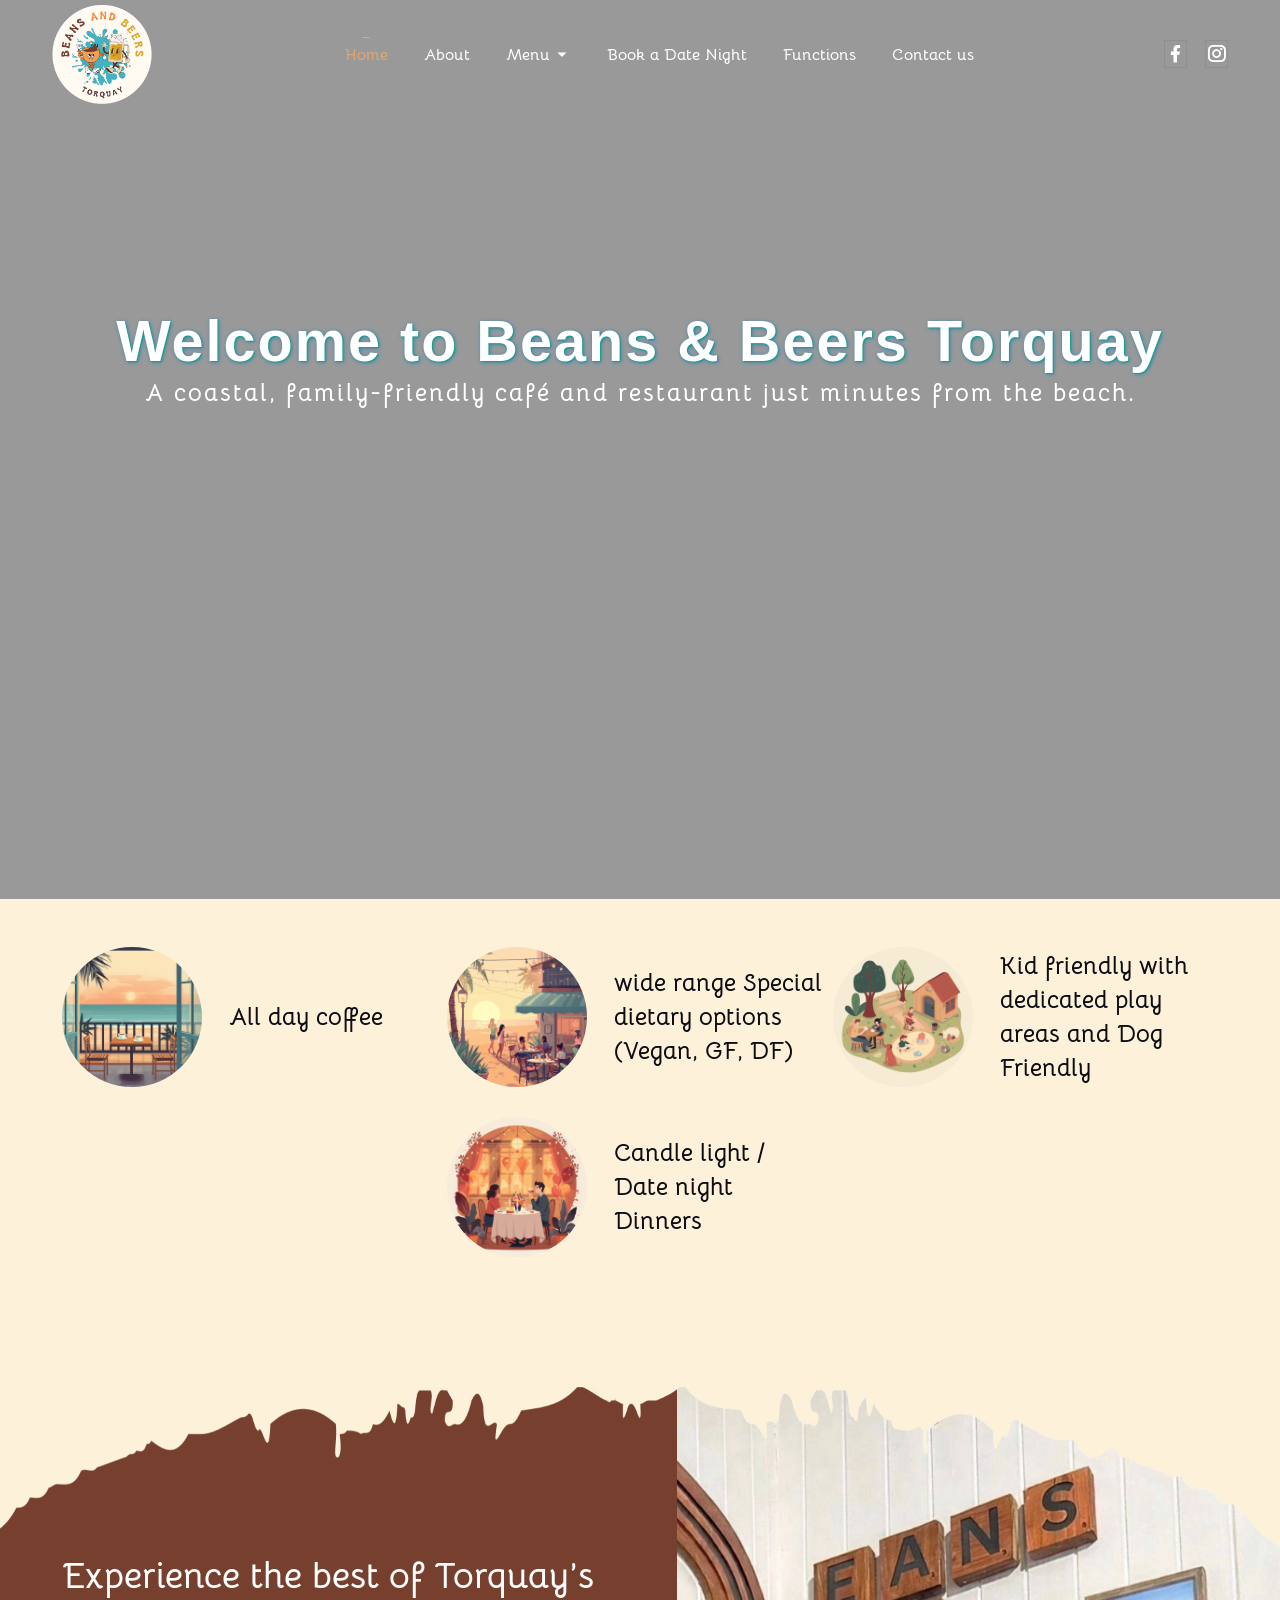
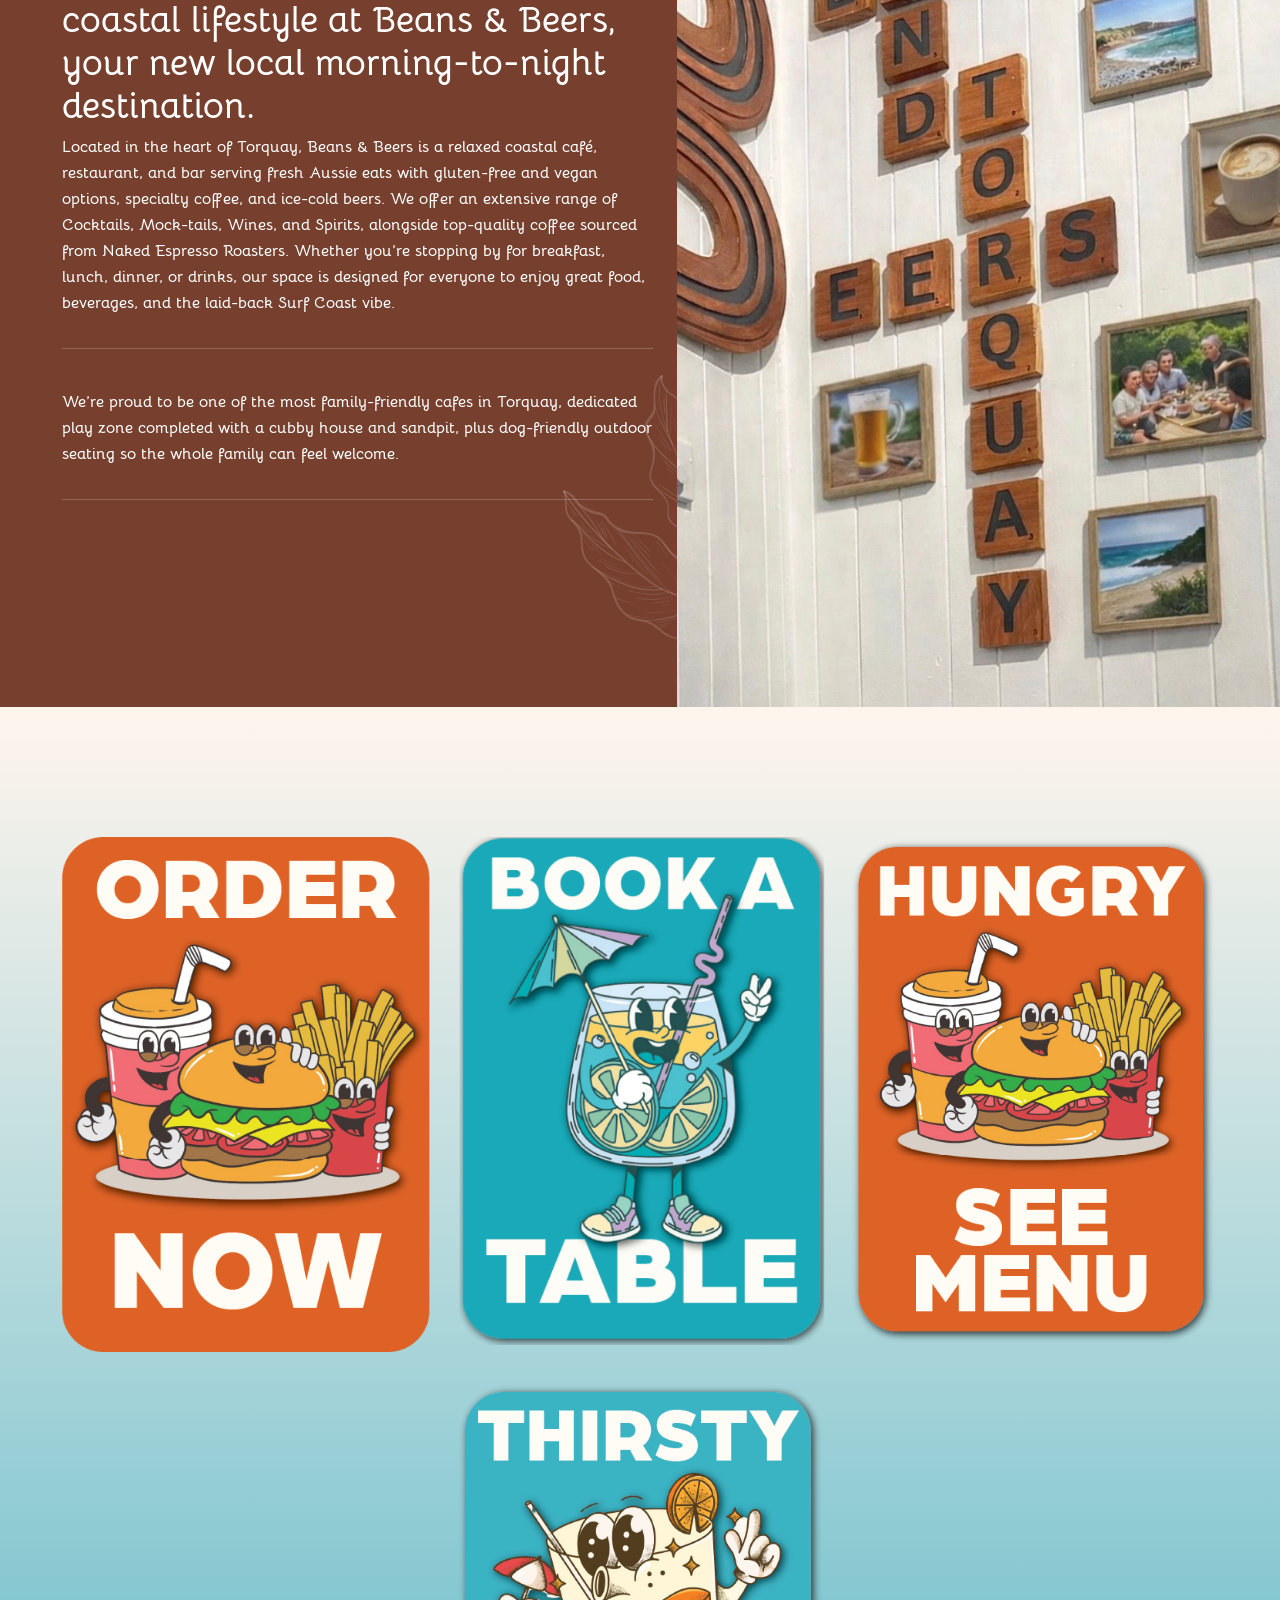
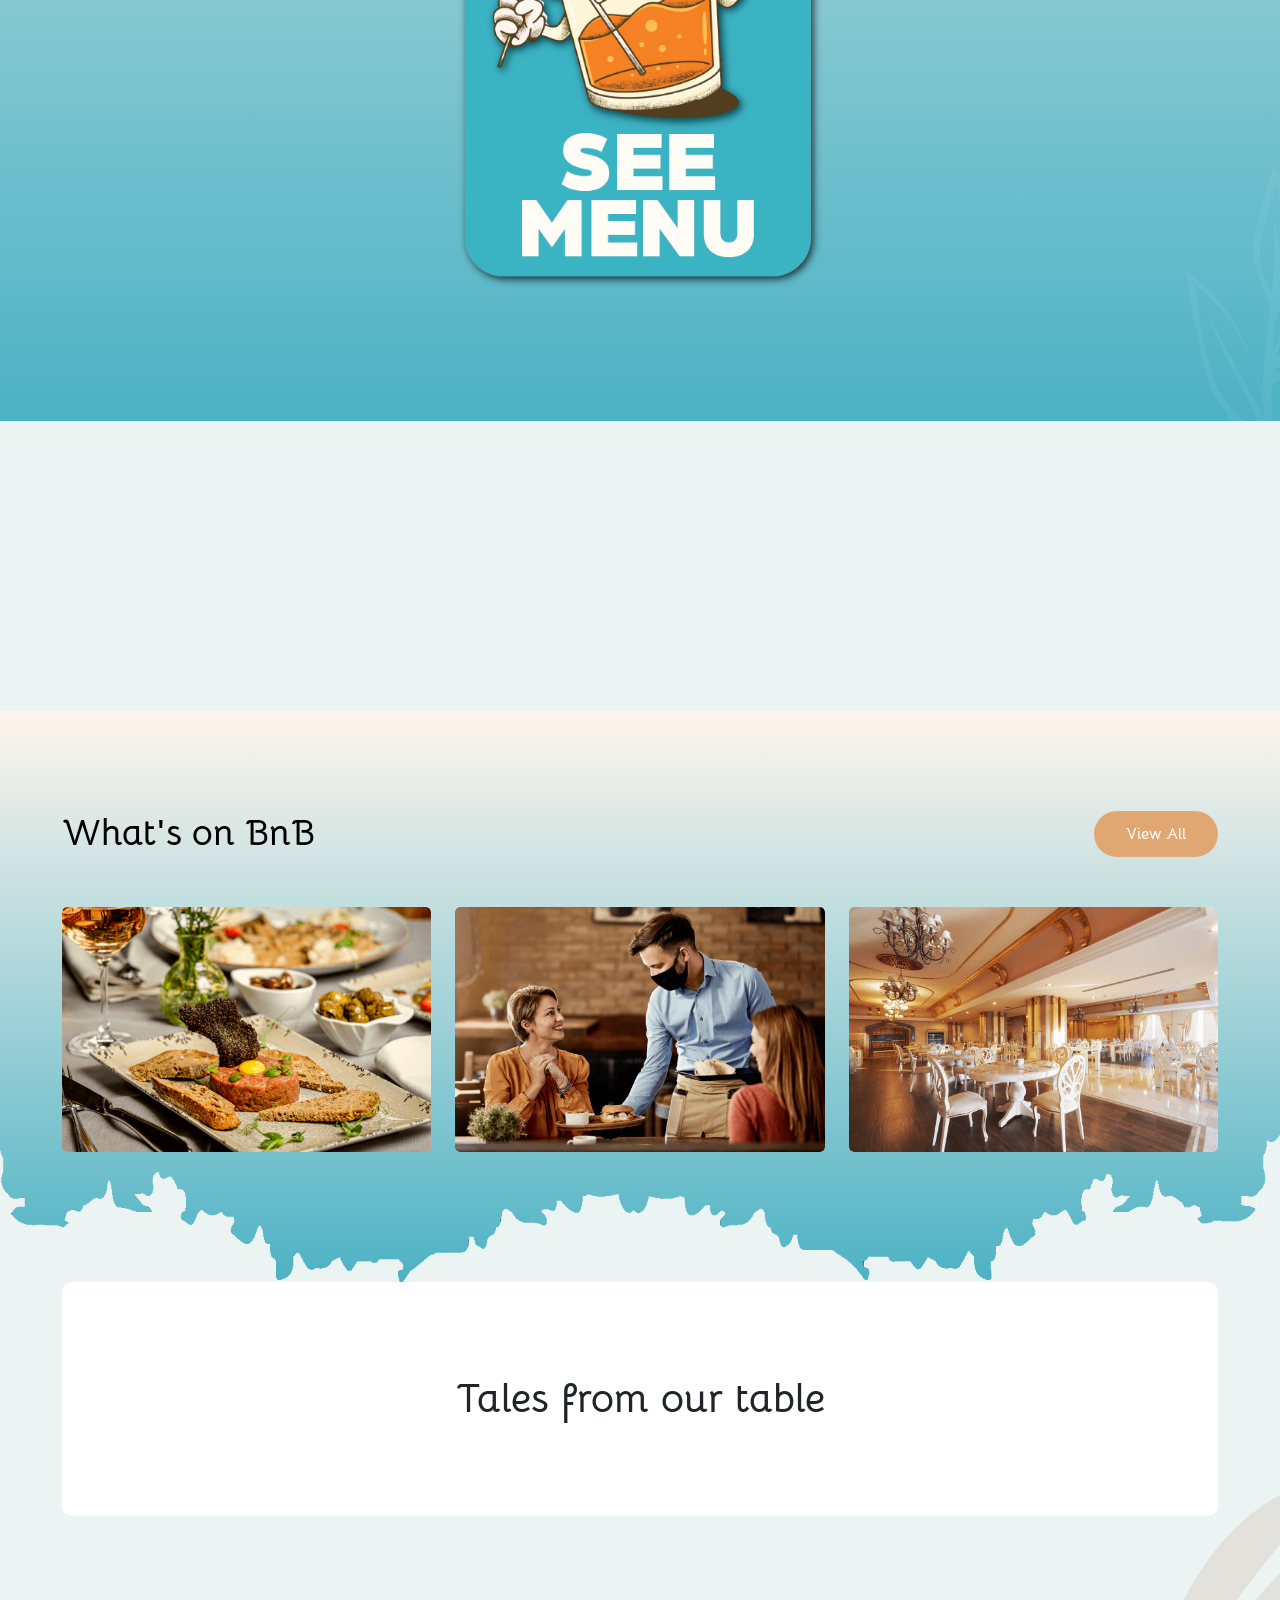
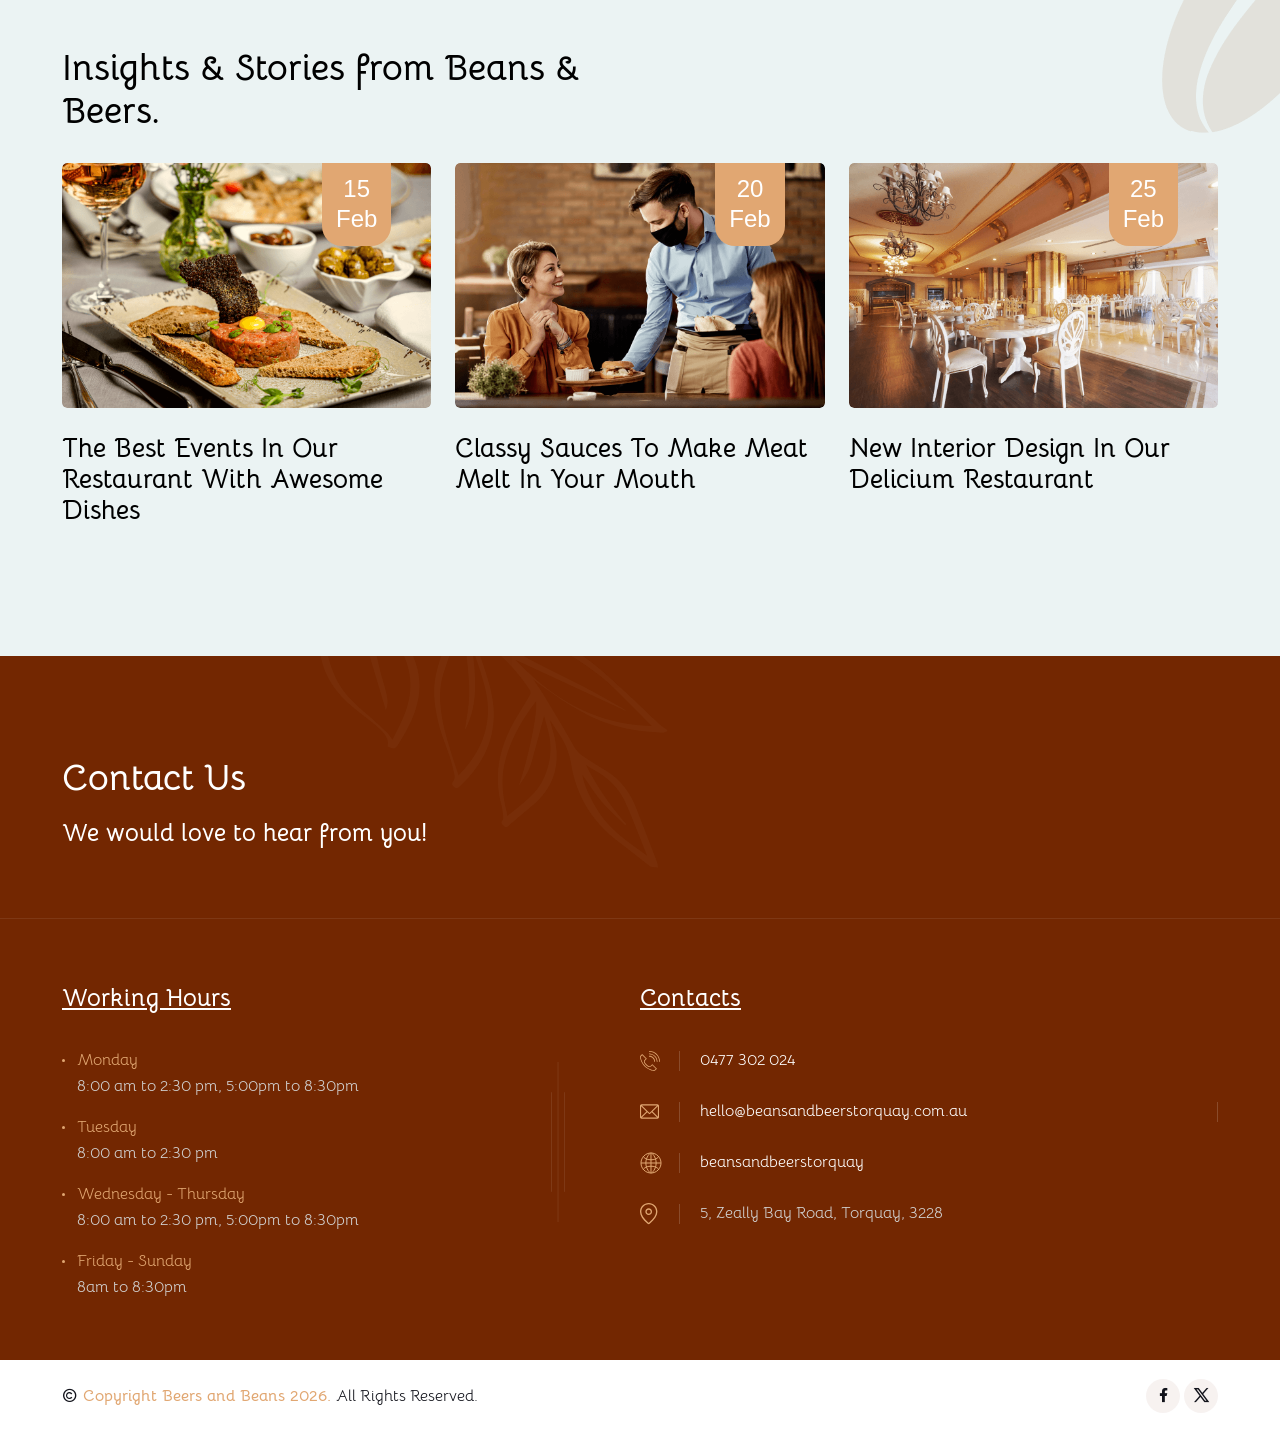
==== index.html @ 8bd46254 "over all pages" ====
<!DOCTYPE html>
<html lang="zxx">

<head>
    <!-- Required meta tags -->
    <meta charset="utf-8">
    <meta name="viewport" content="width=device-width, initial-scale=1">

    <!-- Link of CSS files -->
    <link rel="stylesheet" href="assets/css/bootstrap.min.css">
    <link rel="stylesheet" href="assets/css/swiper.bundle.min.css">
    <link rel="stylesheet" href="assets/css/scrollcue.min.css">
    <link rel="stylesheet" href="assets/css/remixicon.css">
    <link rel="stylesheet" href="assets/css/header.css">
    <link rel="stylesheet" href="assets/css/style.css">
    <link rel="stylesheet" href="assets/css/footer.css">
    <link rel="stylesheet" href="assets/css/responsive.css">
    <link rel="stylesheet" href="https://unpkg.com/aos@2.3.1/dist/aos.css" />

    <title>Beans and Beers Torquay</title>
    <link rel="icon" type="image/png" href="assets/images/logo/logo.webp">
</head>

<body>

    <!--  Preloader Start -->
    <!-- <div class="loader-wrapper">
        <div class="loader"></div>
        <div class="loader-section section-left"></div>
        <div class="loader-section section-right"></div>
    </div> -->
    <!--  Preloader End -->

    <!-- Navbar Area Start -->
    <div class="navbar-area style-two position-relative top-0 start-0 w-100" id="navbar">
        <div class="bg-mimos">
            <div class="container">
                <nav class="navbar navbar-expand-lg d-flex justify-content-between align-items-center">
                    <a class="navbar-brand" href="index.html">
                        <img src="assets/images/logo/logo.webp" class="logo-light img-responsive" alt="logo">
                        <img src="assets/images/logo.webp" class="logo-dark" alt="logo">
                    </a>
                    <div class="d-flex align-items-center d-lg-none">
                        <a class="navbar-toggler d-lg-none" data-bs-toggle="offcanvas" href="#navbarOffcanvas"
                            role="button" aria-controls="navbarOffcanvas">
                            <span class="burger-menu">
                                <span class="top-bar"></span>
                                <span class="middle-bar"></span>
                                <span class="bottom-bar"></span>
                            </span>
                        </a>
                    </div>
                    <div class="collapse navbar-collapse">
                        <ul class="navbar-nav mx-auto">
                            <li class="nav-item active">
                                <a href="index.html" class="nav-link active">
                                    Home
                                </a>
                            </li>
                            <li class="nav-item">
                                <a href="about.html" class="nav-link">
                                    About
                                </a>
                            </li>
                            <li class="nav-item">
                                <a href="javascript:void(0)" class="dropdown-toggle nav-link" bis_skin_checked="1">
                                    Menu
                                </a>
                                <ul class="dropdown-menu list-unstyle">
                                    <li class="nav-item">
                                        <a href="breakfast.html" class="nav-link" bis_skin_checked="1">Breakfast </a>
                                    </li>
                                    <li class="nav-item">
                                        <a href="vegan-menu.html" class="nav-link" bis_skin_checked="1">Vegan Menu</a>
                                    </li>
                                    <li class="nav-item">
                                        <a href="lunch-and-dinner.html" class="nav-link" bis_skin_checked="1">Lunch &
                                            Dinner </a>
                                    </li>
                                    <li class="nav-item">
                                        <a href="kids-menu.html" class="nav-link" bis_skin_checked="1">Kids Menu </a>
                                    </li>
                                    <li class="nav-item">
                                        <a href="sides.html" class="nav-link" bis_skin_checked="1">Sides </a>
                                    </li>
                                    <li class="nav-item">
                                        <a href="" class="nav-link" bis_skin_checked="1">Cocktails </a>
                                    </li>
                                </ul>
                            </li>
                            <li class="nav-item">
                                <a href="book-a-date-night.html" class="nav-link">
                                    Book a Date Night
                                </a>
                            </li>

                            <li class="nav-item">
                                <a href="functions.html" class="nav-link">
                                    Functions
                                </a>
                            </li>
                            <li class="nav-item">
                                <a href="contact-us.html" class="nav-link">
                                    Contact us
                                </a>
                            </li>
                        </ul>
                        <div class="others-option d-flex align-items-center justify-content-end">
                            <ul class="social-profile list-unstyle text-md-end">
                                <li><a href="https://www.facebook.com/people/Beans-and-Beers-Torquay/61581137000029/?ref=pl_edit_xav_ig_profile_page_web#"
                                        target="_blank"><i class="ri-facebook-fill"></i></a>
                                </li>
                                <li><a href="https://www.instagram.com/beansandbeerstorquay/" target="_blank"><i
                                            class="ri-instagram-line"></i></a>
                                </li>
                            </ul>
                        </div>
                    </div>
                </nav>
            </div>
        </div>
    </div>

    <!-- Start Responsive Navbar Area -->
    <div class="responsive-navbar offcanvas offcanvas-end border-0" data-bs-backdrop="static" tabindex="-1"
        id="navbarOffcanvas">
        <div class="offcanvas-header">
            <a href="index.html" class="logo d-inline-block">
                <img src="assets/images/logo/logo.webp" alt="Image">
            </a>
            <button type="button" class="close-btn bg-transparent position-relative lh-1 p-0 border-0"
                data-bs-dismiss="offcanvas" aria-label="Close">
                <i class="ri-close-line"></i>
            </button>
        </div>
        <div class="offcanvas-body">
            <ul class="responsive-menu">
                <li><a href="index.html">Home</a></li>
                <li><a href="about.html">About</a></li>
                <li class="responsive-menu-list"><a href="javascript:void(0);">Menu</a>
                    <ul class="responsive-menu-items">
                        <li><a href="breakfast.html">Breakfast</a></li>
                        <li><a href="vegan-menu.html">Vegan Menu</a></li>
                        <li><a href="lunch-and-dinner.html">Lunch & Dinner</a></li>
                        <li><a href="kids-menu.html">Kids Menu</a></li>
                        <li><a href="sides.html">Sides</a></li>
                        <li><a href="">Cocktails</a></li>
                    </ul>
                </li>
                <li><a href="book-a-date-night.html">Book a Date Night</a></li>
                <li><a href="functions.html">Functions</a></li>
                <li><a href="contact-us.html">Contact us</a></li>
            </ul>
            <div class="option-item">
                <ul class="social-profile style-one list-unstyle">
                    <li><a href="https://www.facebook.com/people/Beans-and-Beers-Torquay/61581137000029/?ref=pl_edit_xav_ig_profile_page_web#"
                            target="_blank"
                            class="d-flex flex-column align-items-center justify-content-center rounded-circle position-relative overflow-hidden"><i
                                class="ri-facebook-fill"></i></a></li>
                    <li><a href="https://www.instagram.com/beansandbeerstorquay/" target="_blank"
                            class="d-flex flex-column align-items-center justify-content-center rounded-circle position-relative overflow-hidden"><i
                                class="ri-instagram-line"></i></a></li>
                </ul>
            </div>
        </div>
    </div>

    <!-- Start Search Modal -->
    <!-- <div class="modal fade searchModal" id="searchModal" data-bs-backdrop="static" data-bs-keyboard="false"
        tabindex="-1" aria-hidden="true">
        <div class="modal-dialog">
            <div class="modal-content">
                <form>
                    <input type="text" class="form-control" placeholder="Search here....">
                    <button type="submit"><i class="ri-search-line"></i></button>
                </form>
                <button type="button" class="btn-close" data-bs-dismiss="modal" aria-label="Close"><i
                        class="ri-close-fill"></i></button>
            </div>
        </div>
    </div> -->
    <!-- End Search Modal -->

    <!-- Hero Section Start -->
    <!-- <div class="hero-section style-two position-relative ptb-120 bg-mimos">
        <img src="assets/images/home/hero-left.png" alt="Image" class="hero-shape-one position-absolute bounce">
        <img src="assets/images/home/hero-right.png" alt="Image" class="hero-shape-two position-absolute end-0 bounce">
        <div class="container">
            <div class="hero-content">
                <h1 class="text-center" data-cue="slideInUp">Welcome to Beans & Beers<span><img
                            src="assets/images/home/beers.png" alt="Image"></span>Torquay</h1>
                <div class="hero-img d-block" data-cue="slideInUp">
                    <img src="assets/images/home/home-hero.png" alt="Image" class="d-block mx-auto">
                </div>
            </div>
        </div>
    </div> -->
    <div class="container-fluid colorOverlay pb-10">
        <div class="row">
            <div class="col-md-12">
                <h1 class="headerText" data-aos="fade-down" data-aos-easing="linear" data-aos-duration="4500">Welcome to
                    Beans & Beers Torquay</h1>
                <h5 class="headerText-info" data-aos="fade-down" data-aos-easing="linear" data-aos-duration="4500">A
                    coastal, family-friendly café and restaurant just
                    minutes from the beach.
                </h5>
            </div>
            <video id="video-background" class="main-bg-video" autoplay loop muted>
                <source src="assets/images/videos/Beans-Beer.mp4" data-src="assets/images/videos/Beans-Beer.mp4"
                    type="video/mp4">
            </video>
        </div>
    </div>
    <!-- Hero Section End -->

    <!-- Feature Section Start -->
    <div class="bg-mimos-home pb-100 pt-5">
        <div class="container">
            <div class="feature-card-wrap style-two d-flex flex-wrap justify-content-center">
                <div class="feature-card position-relative d-flex flex-wrap align-items-center mb-30"
                    data-cue="slideInUp">
                    <div class="feature-img rounded-circle">
                        <img src="assets/images/home/1.jpg" alt="Icon" class="rounded-circle">
                    </div>
                    <h3 class="fs-24 mb-0">All day coffee</h3>
                </div>
                <div class="feature-card position-relative d-flex flex-wrap align-items-center mb-30"
                    data-cue="slideInUp">
                    <div class="feature-img rounded-circle">
                        <img src="assets/images/home/4.jpg" alt="Icon" class="rounded-circle">
                    </div>
                    <h3 class="fs-24 mb-0">wide range Special dietary options (Vegan, GF, DF)</h3>
                </div>
                <div class="feature-card position-relative d-flex flex-wrap align-items-center mb-30"
                    data-cue="slideInUp">
                    <div class="feature-img rounded-circle">
                        <img src="assets/images/home/2.jpg" alt="Icon" class="rounded-circle">
                    </div>
                    <h3 class="fs-24 mb-0">Kid friendly with dedicated play areas and Dog Friendly</h3>
                </div>
                <div class="feature-card position-relative d-flex flex-wrap align-items-center mb-30"
                    data-cue="slideInUp">
                    <div class="feature-img rounded-circle">
                        <img src="assets/images/home/3.jpg" alt="Icon" class="rounded-circle">
                    </div>
                    <h3 class="fs-24 mb-0">Candle light / Date night Dinners</h3>
                </div>
            </div>
        </div>
    </div>
    <!-- Feature Section End -->

    <!-- About Section Start -->
    <div class="about-wrap style-two position-relative index-1">
        <img src="assets/img/shape-15.webp" alt="Image" class="about-shape position-absolute top-0 start-0 w-100">
        <img src="assets/img/shape-21.webp" alt="Image" class="about-shape-two position-absolute">
        <div class="container-fluid">
            <div class="row align-items-center">
                <div class="col-lg-6" data-cue="slideInUp">
                    <div class="about-content position-relative">
                        <h4 class="section-title text-white">Experience the best of Torquay’s coastal lifestyle at Beans
                            & Beers, your new local morning-to-night destination.
                        </h4>
                        <p class="fs-xxl-18 fw-bold text-white">Located in the heart of Torquay, Beans & Beers is a
                            relaxed coastal café, restaurant, and bar serving fresh Aussie eats with gluten-free and
                            vegan options, specialty coffee, and ice-cold beers. We offer an extensive range of
                            Cocktails, Mock-tails, Wines, and Spirits, alongside top-quality coffee sourced from Naked
                            Espresso Roasters. Whether you’re stopping by for breakfast, lunch, dinner, or drinks, our
                            space is designed for everyone to enjoy great food, beverages, and the laid-back Surf Coast
                            vibe.</p>
                        <p class="fs-xxl-18 fw-bold text-white">We’re proud to be one of the most family-friendly cafes
                            in Torquay, dedicated play zone
                            completed with a cubby house and sandpit, plus dog-friendly outdoor seating so the whole
                            family can feel welcome.</p>
                    </div>
                </div>
                <div class="col-lg-6 pe-lg-0" data-cue="slideInUp">
                    <div class="about-bg bg-f"></div>
                </div>
            </div>
        </div>
    </div>
    <!-- About Section End -->
    <!-- <section class="why-love-section">
        <div class="container">

            <h2 class="section-title">Why You’ll Love It Here</h2>
            <p class="section-subtitle">
                Experience the magic of Torquay with us
            </p>

            <div class="features-grid">

                <div class="feature-card-info">
                    <div class="feature-icon">
                        <img src="assets/images/home/1.jpg" alt="">
                    </div>
                    <div class="feature-content">
                        <h3>Best of Both Worlds</h3>
                        <p>
                            Fresh Aussie café favourites by day and a relaxed restaurant vibe by night.
                            Enjoy specialty coffee, great food, and chilled evenings.
                        </p>
                    </div>
                </div>

                <div class="feature-card-info">
                    <div class="feature-icon">
                        <img src="assets/images/home/2.jpg" alt="">
                    </div>
                    <div class="feature-content">
                        <h3>Family & Dog Friendly</h3>
                        <p>
                            Let the kids enjoy our cubby house and sandpit while you relax.
                            And yes — your furry friends are always welcome!
                        </p>
                    </div>
                </div>

                <div class="feature-card-info">
                    <div class="feature-icon">
                        <img src="assets/images/home/3.jpg" alt="">
                    </div>
                    <div class="feature-content">
                        <h3>Magic Celebrations</h3>
                        <p>
                            Celebrate birthdays, anniversaries, or date nights with magical
                            setups of candles, balloons, and fairy lights.
                        </p>
                    </div>
                </div>

                <div class="feature-card-info">
                    <div class="feature-icon">
                        <img src="assets/images/home/4.jpg" alt="">
                    </div>
                    <div class="feature-content">
                        <h3>Local Vibes</h3>
                        <p>
                            Soak up the Torquay vibe with live music, happy hours,
                            and a warm team that treats you like family.
                        </p>
                    </div>
                </div>

            </div>

            <div class="cta-box">
                <p>Come experience the magic ✨</p>
                <a href="#" class="cta-btn">Book a Table</a>
            </div>

        </div>
    </section> -->


    <!-- Orders Section Start -->
    <section class="online-orders-wrap style-two position-relative index-1">
        <div class="container pt-130 pb-100">
            <!-- <h2 class="section-title text-center mb-35" data-cue="slideInUp">Choose Your Moment</h2> -->
            <div class="row justify-content-center gx-xxl-25">
                <div class="col-xxl-3 col-xl-4 col-lg-4 col-md-6" data-cue="slideInUp">
                    <div class="shop-card style-two mb-30">
                        <div class="shop-img overflow-hidden round-10">
                            <img src="assets/images/home/orders/1.webp" alt="Image" class="round-10 transition">
                        </div>
                    </div>
                </div>
                <div class="col-xxl-3 col-xl-4 col-lg-4 col-md-6" data-cue="slideInUp">
                    <div class="shop-card style-two mb-30">
                        <div class="shop-img overflow-hidden round-10">
                            <img src="assets/images/home/orders/3.png" alt="Image" class="round-10 transition">
                        </div>
                    </div>
                </div>
                <div class="col-xxl-3 col-xl-4 col-lg-4 col-md-6" data-cue="slideInUp">
                    <div class="shop-card style-two mb-30">
                        <div class="shop-img overflow-hidden round-10">
                            <img src="assets/images/home/orders/4.webp" alt="Image" class="round-10 transition">
                        </div>
                    </div>
                </div>
                <div class="col-xxl-3 col-xl-4 col-lg-4 col-md-6" data-cue="slideInUp">
                    <div class="shop-card style-two mb-30">
                        <div class="shop-img overflow-hidden round-10">
                            <img src="assets/images/home/orders/5.webp" alt="Image" class="round-10 transition">
                        </div>
                    </div>
                </div>
            </div>
        </div>
    </section>
    <!-- Shop Section End -->

    <!-- Testimonial Section Start -->
    <!-- <div class="testimonial-wrap style-two position-relative overflow-hidden index-1">
        <img src="assets/img/testimonials/shape-1.webp" alt="Image" class="testimonial-shape position-absolute end-0">
        <div class="container-fluid">
            <div class="row align-items-center">
                <div class="col-lg-6 ps-lg-0" data-cue="slideInUp">
                    <div class="testimonial-bg bg-f"></div>
                </div>
                <div class="col-lg-6">
                    <div class="testimonial-slider-two swiper" data-cue="slideInUp">
                        <div class="swiper-wrapper">
                            <div class="swiper-slide">
                                <div class="testimonial-card style-two text-center">
                                    <img src="assets/img/icons/quote-2.svg" alt="Image"
                                        class="quote-icon mx-auto d-block">
                                    <p class="text-black fw-bold">Lorem Ipsum is simply dummy text of the printing and
                                        typesetting industry. Lorem Ipsum has been the industry's standard dummy text
                                        ever since the 1500s, when an ur a galley of type and scrambled it to make a
                                        type specimen book. It has survived not only five centuries, but also the leap
                                        into electronic typesetting, remaining.</p>
                                    <h6 class="fs-24 fw-bold text-black text-center lh-1">Jonny Thomas</h6>
                                    <span class="text-center d-block fs-xxl-18 fw-bold">Project Manager</span>
                                </div>
                            </div>
                            <div class="swiper-slide">
                                <div class="testimonial-card style-two text-center">
                                    <img src="assets/img/icons/quote-2.svg" alt="Image"
                                        class="quote-icon mx-auto d-block">
                                    <p class="text-black fw-bold">It has survived not lorem Ipsum is simply dummy text
                                        of the printing and typesetting industry. Lorem Ipsum has been the industry's
                                        standard dummy text ever since the 1500s, when an ur a galley of type and
                                        scrambled it to make a type specimen book. only five centuries, but also the
                                        leap into electronic typesetting, remaining.</p>
                                    <h6 class="fs-24 fw-bold text-black text-center lh-1">Mark Henry</h6>
                                    <span class="text-center d-block fs-xxl-18 fw-bold">Brand Manager</span>
                                </div>
                            </div>
                            <div class="swiper-slide">
                                <div class="testimonial-card style-two text-center">
                                    <img src="assets/img/icons/quote-2.svg" alt="Image"
                                        class="quote-icon mx-auto d-block">
                                    <p class="text-black fw-bold">Simply dummy lorem Ipsum is text of the printing and
                                        typesetting industry. Lorem Ipsum has been the industry's standard dummy text
                                        ever since the 1500s, when an ur a galley of type and scrambled it to make a
                                        type specimen book. It has survived not only five centuries, but also the leap
                                        into electronic typesetting, remaining.</p>
                                    <h6 class="fs-24 fw-bold text-black text-center lh-1">Steve Austin</h6>
                                    <span class="text-center d-block fs-xxl-18 fw-bold">Enterprenaur</span>
                                </div>
                            </div>
                        </div>
                        <div class="slider-btn style-two testimonial-slider-btn">
                            <div
                                class="prev-btn d-flex flex-column align-items-center justify-content-center rounded-circle overflow-hidden transition">
                                <i class="ri-arrow-left-s-line"></i>
                            </div>
                            <div
                                class="next-btn d-flex flex-column align-items-center justify-content-center rounded-circle overflow-hidden transition">
                                <i class="ri-arrow-right-s-line"></i>
                            </div>
                        </div>
                    </div>
                </div>
            </div>
        </div>
    </div> -->
    <!-- Testimonial Section End -->



    <!-- Team Section Start -->
    <div class="team-wrapper style-one bg-aqua position-relative index-1 ptb-130">
        <img src="assets/img/shape-11.webp" alt="Image" class="team-shape-one position-absolute start-0">
        <img src="assets/img/shape-10.webp" alt="Image" class="team-shape-one position-absolute end-0">
        <div class="section-bg-shape position-absolute top-0"></div>
        <div class="container">
            <div class="row mb-30">
                <!-- <div class="col-md-8" data-cue="slideInUp">
                    <h2 class="section-title">Meet Our Team</h2>
                </div>
                <div class="col-md-4 mt-sm-20" data-cue="slideInUp">
                    <div class="slider-btn style-two team-slider-btn d-flex justify-content-md-end">
                        <div
                            class="prev-btn d-flex flex-column align-items-center justify-content-center rounded-circle overflow-hidden transition">
                            <i class="ri-arrow-left-s-line"></i>
                        </div>
                        <div
                            class="next-btn d-flex flex-column align-items-center justify-content-center rounded-circle overflow-hidden transition">
                            <i class="ri-arrow-right-s-line"></i>
                        </div>
                    </div>
                </div> -->
                <!-- Elfsight Instagram Feed | Untitled Instagram Feed -->
                <script src="https://elfsightcdn.com/platform.js" async></script>
                <div class="elfsight-app-7aef42e6-d945-4b05-b4d8-bbf932dc65eb" data-elfsight-app-lazy></div>
            </div>
            <!-- <div class="team-slider swiper" data-cue="slideInUp">
                <div class="swiper-wrapper">
                    <div class="swiper-slide">
                        <div class="team-card">
                            <div class="team-img overflow-hidden round-10">
                                <img src="assets/img/team/team-1.webp" alt="Image" class="round-10 transition">
                            </div>
                            <h3 class="fs-24">Christian Cameron</h3>
                            <span>Assistant Chef</span>
                        </div>
                    </div>
                    <div class="swiper-slide">
                        <div class="team-card">
                            <div class="team-img overflow-hidden round-10">
                                <img src="assets/img/team/team-2.webp" alt="Image" class="round-10 transition">
                            </div>
                            <h3 class="fs-24">Caroline Murray</h3>
                            <span>Chef</span>
                        </div>
                    </div>
                    <div class="swiper-slide">
                        <div class="team-card">
                            <div class="team-img overflow-hidden round-10">
                                <img src="assets/img/team/team-3.webp" alt="Image" class="round-10 transition">
                            </div>
                            <h3 class="fs-24">Lisa Paterson</h3>
                            <span>Manager</span>
                        </div>
                    </div>
                    <div class="swiper-slide">
                        <div class="team-card">
                            <div class="team-img overflow-hidden round-10">
                                <img src="assets/img/team/team-4.webp" alt="Image" class="round-10 transition">
                            </div>
                            <h3 class="fs-24">Chris Sanderson</h3>
                            <span>Assistant Chef</span>
                        </div>
                    </div>
                    <div class="swiper-slide">
                        <div class="team-card">
                            <div class="team-img overflow-hidden round-10">
                                <img src="assets/img/team/team-5.webp" alt="Image" class="round-10 transition">
                            </div>
                            <h3 class="fs-24">Stephen Macgrath</h3>
                            <span>Waiter</span>
                        </div>
                    </div>
                    <div class="swiper-slide">
                        <div class="team-card">
                            <div class="team-img overflow-hidden round-10">
                                <img src="assets/img/team/team-6.webp" alt="Image" class="round-10 transition">
                            </div>
                            <h3 class="fs-24">Penelope Lee</h3>
                            <span>Bartender</span>
                        </div>
                    </div>
                    <div class="swiper-slide">
                        <div class="team-card">
                            <div class="team-img overflow-hidden round-10">
                                <img src="assets/img/team/team-7.webp" alt="Image" class="round-10 transition">
                            </div>
                            <h3 class="fs-24">Chris Fargunson</h3>
                            <span>Assistant Chef</span>
                        </div>
                    </div>
                    <div class="swiper-slide">
                        <div class="team-card">
                            <div class="team-img overflow-hidden round-10">
                                <img src="assets/img/team/team-8.webp" alt="Image" class="round-10 transition">
                            </div>
                            <h3 class="fs-24">Virginia kelly</h3>
                            <span>Senior Chef</span>
                        </div>
                    </div>
                </div>
            </div> -->
        </div>
    </div>
    <!-- Team Section End -->

    <!-- Recipe Section Start -->
    <div class="recipe-wrap style-two online-orders-wrap position-relative index-1 overflow-hidden ptb-100">
        <img src="assets/img/recipes/shape-2.webp" alt="Image"
            class="recipe-shape-one position-absolute bottom-0 start-0">
        <!-- <img src="assets/img/recipes/coffee-bean.webp" alt="Image"
            class="recipe-shape-two position-absolute bottom-0 end-0"> -->
        <div class="container">
            <div class="row mb-50">
                <div class="col-xxl-6 col-xl-7 col-lg-7 col-md-8" data-cue="slideInUp">
                    <h2 class="section-title text-black mb-0">What's on BnB</h2>
                </div>
                <div class="col-xxl-6 col-xl-5 col-lg-5 col-md-4 mt-sm-20 text-md-end" data-cue="slideInUp">
                    <a href="#" class="btn style-one index-2 position-relative">View All</a>
                </div>
            </div>
        </div>
        <div class="container">
            <!-- <div class="row1"> -->

            <div class="row justify-content-center gx-xxl-25">
                <div class="col-xl-4 col-md-6" data-cue="slideInUp">
                    <div class="blog-card style-two mb-30 position-relative">
                        <div class="blog-img round-5 overflow-hidden">
                            <img src="assets/img/blog/blog-1.webp" alt="Image" class="round-5 transition">
                            <!-- <a href="#"
                                    class="blog-date f-secondary text-center position-absolute top-0 transition">15
                                    <br>Feb</a> -->
                        </div>
                        <!-- <h3 class="fs-26 mb-0"><a href="#">The Best Events In Our
                                    Restaurant With Awesome Dishes</a></h3> -->
                    </div>
                </div>
                <div class="col-xl-4 col-md-6" data-cue="slideInUp">
                    <div class="blog-card style-two mb-30 position-relative">
                        <div class="blog-img round-5 overflow-hidden">
                            <img src="assets/img/blog/blog-2.webp" alt="Image" class="round-5 transition">
                            <!-- <a href="#"
                                    class="blog-date f-secondary text-center position-absolute top-0 transition">20
                                    <br>Feb</a> -->
                        </div>
                        <!-- <h3 class="fs-26 mb-0"><a href="#">Classy Sauces To Make Meat Melt
                                    In Your Mouth</a></h3> -->
                    </div>
                </div>
                <div class="col-xl-4 col-md-6" data-cue="slideInUp">
                    <div class="blog-card style-two mb-30 position-relative">
                        <div class="blog-img round-5 overflow-hidden">
                            <img src="assets/img/blog/blog-3.webp" alt="Image" class="round-5 transition">
                            <!-- <a href="#"
                                    class="blog-date f-secondary text-center position-absolute top-0 transition">25
                                    <br>Feb</a> -->
                        </div>
                        <!-- <h3 class="fs-26 mb-0"><a href="#">New Interior Design In Our
                                    Delicium Restaurant</a></h3> -->
                    </div>
                </div>
            </div>





            <!-- <div class="col-lg-6 ps-lg-0">
                    <div class="recipe-menu-wrap d-flex">
                        <div class="recipe-menu-bg"></div>
                        <div class="recipe-item-wrap">
                            <div class="recipe-item" data-cue="slideInUp">
                                <div class="recipe-title d-flex align-items-center justify-content-between">
                                    <h3 class="f-primary fs-24 text-white mb-0">Chicken Parmigiana </h3>
                                    <h6 class="f-primary fs-24 text_primary text-end mb-0">$25.9</h6>
                                </div>
                                <span class="text-offwhite fs-20">Chicken schnitzel w/ ham, tasty cheese, home-made
                                    Napoli sauce served w/ salad and fries.
                                    (DFO)
                                </span>
                            </div>
                            <div class="recipe-item" data-cue="slideInUp">
                                <div class="recipe-title d-flex align-items-center justify-content-between">
                                    <h3 class="f-primary fs-24 text-white mb-0">Chicken Schnitzel</h3>
                                    <h6 class="f-primary fs-24 text_primary text-end mb-0">$21.9</h6>
                                </div>
                                <span class="text-offwhite fs-20">Chicken schnitzel topped with fried egg served w/
                                    salad and fries. (DF)</span>
                            </div>
                            <div class="recipe-item" data-cue="slideInUp">
                                <div class="recipe-title d-flex align-items-center justify-content-between">
                                    <h3 class="f-primary fs-24 text-white mb-0">Queso Steak Rice Stack</h3>
                                    <h6 class="f-primary fs-24 text_primary text-end mb-0">$25.9</h6>
                                </div>
                                <span class="text-offwhite fs-20">Slow cooked steak, rice simmered in tomato sauce,
                                    grilled bell peppers w/ cheddar cheese</span>
                            </div>
                            <div class="recipe-item" data-cue="slideInUp">
                                <div class="recipe-title d-flex align-items-center justify-content-between">
                                    <h3 class="f-primary fs-24 text-white mb-0">Pea crumbed Fish & Chips</h3>
                                    <h6 class="f-primary fs-24 text_primary text-end mb-0">$25.9</h6>
                                </div>
                                <span class="text-offwhite fs-20">Home-made pea crumbed flathead, home-made lime
                                    mayonnaise served w/ fries.</span>
                            </div>
                        </div>
                    </div>
                </div>
                <div class="col-lg-6" data-cue="slideInUp">
                    <div class="recipe-img position-relative index-1">
                        <img src="assets/img/recipes/coffee.webp" alt="Image" class="d-block ms-auto">
                        <img src="assets/img/recipes/shape-1.webp" alt="Image" class="coffe-shape position-absolute">
                    </div>
                </div> -->
            <!-- </div> -->
        </div>
    </div>
    <!-- Recipe Section End -->

    <!-- Counter Section Start -->
    <!-- <div class="bg-aqua pb-30">
        <div class="container">
            <div class="counter-box style-one index-1 position-relative round-10">
                <img src="assets/img/about/counter-shape-1.webp" alt="Image"
                    class="counter-shape-one position-absolute">
                <img src="assets/img/about/counter-shape-2.webp" alt="Image"
                    class="counter-shape-two position-absolute bottom-0 end-0">
                <div class="counter-card-wrap d-flex flex-wrap">
                    <div class="counter-card" data-cue="slideInUp">
                        <h4 class="text-white"><span class="counter">25</span></h4>
                        <p class="fw-bold mb-0 text-white">Years Of Experience</p>
                    </div>
                    <div class="counter-card" data-cue="slideInUp">
                        <h4 class="text-white"><span class="counter">2</span>M+</h4>
                        <p class="fw-bold mb-0 text-white">Happy Clients</p>
                    </div>
                    <div class="counter-card" data-cue="slideInUp">
                        <h4 class="text-white"><span class="counter">75</span></h4>
                        <p class="fw-bold mb-0 text-white">Countries Operating</p>
                    </div>
                    <div class="counter-card" data-cue="slideInUp">
                        <h4 class="text-white"><span class="counter">1</span>k+</h4>
                        <p class="fw-bold mb-0 text-white">Products Available</p>
                    </div>
                </div>
            </div>
        </div>
    </div> -->
    <!-- Counter Section End -->

    <!-- Reservation Start -->
    <div class="reservation-wrap style-two bg-aqua position-relative index-1">
        <div class="container">
            <div class="row align-items-center gx-lg-0">
                <div class="col-xxl-12 col-lg-12" data-cue="slideInUp">
                    <div class="reservation-box position-relative bg-white">
                        <h3 class="text-center fs-40 mb-20">Tales from our table</h3>
                        <!-- <form action="#">
                            <div class="row align-items-center">
                                <div class="col-12">
                                    <div class="form-group position-relative mb-20">
                                        <input type="date" class="fs-xxl-20 text-para border-0">
                                        <img src="assets/img/icons/calendar.svg" alt="Image"
                                            class="input-icon position-absolute">
                                    </div>
                                </div>
                                <div class="col-md-6">
                                    <div class="form-group position-relative mb-20">
                                        <input type="time" class="fs-xxl-20 text-para border-0">
                                        <img src="assets/img/icons/clock.svg" alt="Image"
                                            class="input-icon position-absolute">
                                    </div>
                                </div>
                                <div class="col-md-6">
                                    <div class="form-group position-relative mb-20">
                                        <select class="fs-xxl-20 text-para border-0">
                                            <option value="0">Guest</option>
                                            <option value="1">2 Persons</option>
                                            <option value="2">3 Persons</option>
                                        </select>
                                        <img src="assets/img/icons/people.svg" alt="Image"
                                            class="input-icon position-absolute">
                                    </div>
                                </div>
                                <div class="col-12">
                                    <div class="form-group position-relative mb-20">
                                        <input type="text" placeholder="Your Name"
                                            class="fs-xxl-20 text-para border-0 ">
                                        <img src="assets/img/icons/person.svg" alt="Image"
                                            class="input-icon position-absolute">
                                    </div>
                                </div>
                                <div class="col-12">
                                    <div class="form-group position-relative mb-20">
                                        <input type="text" placeholder="Your Phone"
                                            class="fs-xxl-20 text-para border-0 ">
                                        <img src="assets/img/icons/mobile.svg" alt="Image"
                                            class="input-icon position-absolute">
                                    </div>
                                </div>
                                <div class="col-md-7">
                                    <div class="form-group position-relative mb-20">
                                        <input type="text" placeholder="Your Email"
                                            class="fs-xxl-20 text-para border-0 ">
                                        <img src="assets/img/icons/mail-2.svg" alt=""
                                            class="input-icon position-absolute">
                                    </div>
                                </div>
                                <div class="col-md-5 mb-20">
                                    <button class="btn style-one fs-xxl-24 d-block w-100" type="submit">Reserve</button>
                                </div>
                            </div>
                        </form> -->
                        <!-- <iframe src="https://widgets.sociablekit.com/google-reviews/iframe/25663352" frameborder="0"
                            width="100%" height="1000px"></iframe> -->
                        <!-- <iframe src="https://widgets.sociablekit.com/google-reviews/iframe/25663352" frameborder="0"
                            width="100%" height="1000px"></iframe> -->
                        <!-- Elfsight Google Reviews | Untitled Google Reviews -->
                        <script src="https://elfsightcdn.com/platform.js" async></script>
                        <div class="elfsight-app-99e6de34-011a-4c86-94ce-d6a8a3c3a5a1" data-elfsight-app-lazy></div>
                    </div>
                </div>
                <!-- <div class="col-xxl-7 col-lg-6" data-cue="slideInUp">
                    <div class="reservation-bg bg-f"></div>
                </div> -->
            </div>
        </div>
    </div>
    <!-- Reservation End -->

    <!-- Blog Section Start -->
    <div class="blog-wrapper bg-aqua position-relative index-1 pt-130 pb-100">
        <img src="assets/img/shape-7.webp" alt="Image" class="section-shape-two position-absolute end-0 bounce sm-none">
        <div class="container">
            <div class="row">
                <div class="col-xxl-5 col-xl-6 col-lg-5" data-cue="slideInUp">
                    <h2 class="section-title text-black mb-30">Insights & Stories from Beans & Beers.</h2>
                </div>
            </div>
            <div class="row justify-content-center gx-xxl-25">
                <div class="col-xl-4 col-md-6" data-cue="slideInUp">
                    <div class="blog-card style-two mb-30 position-relative">
                        <div class="blog-img round-5 overflow-hidden">
                            <img src="assets/img/blog/blog-1.webp" alt="Image" class="round-5 transition">
                            <a href="#" class="blog-date f-secondary text-center position-absolute top-0 transition">15
                                <br>Feb</a>
                        </div>
                        <h3 class="fs-26 mb-0"><a href="#">The Best Events In Our
                                Restaurant With Awesome Dishes</a></h3>
                    </div>
                </div>
                <div class="col-xl-4 col-md-6" data-cue="slideInUp">
                    <div class="blog-card style-two mb-30 position-relative">
                        <div class="blog-img round-5 overflow-hidden">
                            <img src="assets/img/blog/blog-2.webp" alt="Image" class="round-5 transition">
                            <a href="#" class="blog-date f-secondary text-center position-absolute top-0 transition">20
                                <br>Feb</a>
                        </div>
                        <h3 class="fs-26 mb-0"><a href="#">Classy Sauces To Make Meat Melt
                                In Your Mouth</a></h3>
                    </div>
                </div>
                <div class="col-xl-4 col-md-6" data-cue="slideInUp">
                    <div class="blog-card style-two mb-30 position-relative">
                        <div class="blog-img round-5 overflow-hidden">
                            <img src="assets/img/blog/blog-3.webp" alt="Image" class="round-5 transition">
                            <a href="#" class="blog-date f-secondary text-center position-absolute top-0 transition">25
                                <br>Feb</a>
                        </div>
                        <h3 class="fs-26 mb-0"><a href="#">New Interior Design In Our
                                Delicium Restaurant</a></h3>
                    </div>
                </div>
            </div>
        </div>
    </div>
    <!-- Blog Section End -->

    <!-- Footer Start -->
    <footer class="footer-wrap style-two position-relative index-1 pt-100">
        <img src="assets/img/shape-1.webp" alt="Image" class="footer-shape position-absolute top-0 moveHorizontal">
        <div class="footer-top">
            <div class="container">
                <div class="row align-items-center">
                    <!-- <div class="col-xxl-5 offset-xxl-1 col-xl-6 col-lg-7 col-md-8 ps-xxl-4">
                        <a href="index.html" class="logo">
                            <img src="assets/images/logo/logo.webp" alt="Logo">
                        </a>
                    </div> -->
                    <div class="col-xxl-6 col-xl-6 col-lg-5 col-md-4">
                        <div class="footer-widget">
                            <h2 class="text-white mb-20">Contact Us</h2>
                            <h4 class="text-white mb-20">We would love to hear from you!</h4>
                        </div>
                    </div>
                </div>
            </div>
        </div>
        <div class="container">
            <div class="footer-widget-wrapper d-flex flex-wrap pb-30">
                <!-- <div class="footer-widget position-relative mb-30">
                    <h3 class="footer-widget-title fw-semibold text-white">Quick Link</h3>
                    <ul class="footer-menu list-unstyle">
                        <li><a href="#">View Account</a></li>
                        <li><a href="#">Track Your Order</a></li>
                        <li><a href="#">Offer</a></li>
                        <li><a href="#">Promotions</a></li>
                        <li><a href="#">Customer Reviews</a></li>
                    </ul>
                </div>
                <div class="footer-widget position-relative mb-30">
                    <h3 class="footer-widget-title fw-semibold text-white">Company Link</h3>
                    <ul class="footer-menu list-unstyle">
                        <li><a href="#">About Us</a></li>
                        <li><a href="#">Menu</a></li>
                        <li><a href="#">Book a Date Night</a></li>
                        <li><a href="functions.html">Functions</a></li>
                        <li><a href="#">Terms & Conditions</a></li>
                    </ul>
                </div> -->
                <div class="footer-widget position-relative mb-30">
                    <h3 class="footer-widget-title fw-semibold text-white">Working Hours</h3>
                    <ul class="working-hours list-unstyle">
                        <li class="position-relative fs-xxl-18">
                            <span class="d-block text_primary">Monday</span>
                            <span class="d-block text-offwhite">8:00 am to 2:30 pm, 5:00pm to 8:30pm</span>
                        </li>
                        <li class="position-relative fs-xxl-18">
                            <span class="d-block text_primary">Tuesday</span>
                            <span class="d-block text-offwhite">8:00 am to 2:30 pm</span>
                        </li>
                        <li class="position-relative fs-xxl-18">
                            <span class="d-block text_primary">Wednesday - Thursday</span>
                            <span class="d-block text-offwhite">8:00 am to 2:30 pm, 5:00pm to 8:30pm</span>
                        </li>
                        <li class="position-relative fs-xxl-18">
                            <span class="d-block text_primary">Friday - Sunday</span>
                            <span class="d-block text-offwhite">8am to 8:30pm</span>
                        </li>
                    </ul>
                </div>
                <div class="footer-widget position-relative mb-30">
                    <h3 class="footer-widget-title fw-semibold text-white">Contacts</h3>
                    <ul class="contact-info list-unstyle">
                        <li class="position-relative fs-xxl-18"><span class="position-absolute start-0"><img
                                    src="assets/img/icons/phone.svg" alt="Image"></span><a href="tel:0477302024">0477
                                302 024</a></li>
                        <li class="position-relative fs-xxl-18"><span class="position-absolute start-0"><img
                                    src="assets/img/icons/mail.svg" alt="Image"></span><a
                                href="mailto:hello@beansandbeerstorquay.com.au"><span class="__cf_email__"
                                    data-cfemail="c3aaada5ac83a6b7a2b1eda0acae">hello@beansandbeerstorquay.com.au</span></a>
                        </li>
                        <li class="position-relative fs-xxl-18"><span class="position-absolute start-0"><img
                                    src="assets/img/icons/globe.svg" alt="Image"></span><a
                                href="https://www.beansandbeerstorquay.com.au/" target="_blank">beansandbeerstorquay</a>
                        </li>
                        <li class="position-relative text-offwhite fs-xxl-18"><span
                                class="position-absolute start-0"><img src="assets/img/icons/map.svg"
                                    alt="Image"></span>
                            5, Zeally Bay Road, Torquay, 3228</li>
                    </ul>
                </div>
            </div>
        </div>
        <div class="footer-bottom">
            <div class="container">
                <div class="row align-items-center">
                    <div class="col-md-6">
                        <p class="copyright-text mb-0"><i class="ri-copyright-line"></i><span
                                class="text_primary fw-semibold">Copyright Beers and Beans 2026. </span> All Rights
                            Reserved.</p>
                    </div>
                    <div class="col-md-6 text-md-end">
                        <ul class="social-profile style-one list-unstyle">
                            <li><a href="https://www.facebook.com/" target="_blank"
                                    class="d-flex flex-column align-items-center justify-content-center rounded-circle position-relative overflow-hidden"><i
                                        class="ri-facebook-fill"></i></a></li>
                            <li><a href="https://www.twitter.com/" target="_blank"
                                    class="d-flex flex-column align-items-center justify-content-center rounded-circle position-relative overflow-hidden"><i
                                        class="ri-twitter-x-line"></i></a></li>
                        </ul>
                    </div>
                </div>
            </div>
        </div>
    </footer>
    <!-- Footer End -->

    <!-- Back to Top -->
    <button type="button" id="backtotop" class="position-fixed text-center border-0 p-0">
        <i class="ri-arrow-up-line"></i>
    </button>

    <!-- Link of JS files -->
    <script src="assets/js/bootstrap.bundle.min.js"></script>
    <script src="assets/js/swiper-bundle.min.js"></script>
    <script src="assets/js/fslightbox.js"></script>
    <script src="assets/js/scrollcue.min.js"></script>
    <script src="assets/js/main.js"></script>
    <script src="https://unpkg.com/aos@2.3.1/dist/aos.js"></script>
    <script>
        AOS.init({
            easing: 'ease-out-back',
            duration: 1000
        });
    </script>
</body>


</html>
---- assets/css/scrollcue.min.css ----
/**-----------------------
scrollCue.js - ver.2.0.0
URL : https://prjct-samwest.github.io/scrollCue/
created by SamWest.
Copyright (c) 2020 SamWest.
This plugin is released under the MIT License.
-----------------------**/
[data-cue=bounceInDown],[data-cue=bounceInLeft],[data-cue=bounceInRight],[data-cue=bounceInUp],[data-cue=bounceIn],[data-cue=fadeIn],[data-cue=rotateIn],[data-cue=slideInDown],[data-cue=slideInLeft],[data-cue=slideInRight],[data-cue=slideInUp],[data-cue=zoomIn],[data-cue=zoomOut],[data-cues=bounceInDown]>*,[data-cues=bounceInLeft]>*,[data-cues=bounceInRight]>*,[data-cues=bounceInUp]>*,[data-cues=bounceIn]>*,[data-cues=fadeIn]>*,[data-cues=rotateIn]>*,[data-cues=slideInDown]>*,[data-cues=slideInLeft]>*,[data-cues=slideInRight]>*,[data-cues=slideInUp]>*,[data-cues=zoomIn]>*,[data-cues=zoomOut]>*{opacity:0}@keyframes fadeIn{from{opacity:0}to{opacity:1}}@keyframes slideInLeft{from{opacity:0;transform:translateX(-30px)}to{opacity:1;transform:translateX(0)}}@keyframes slideInRight{from{opacity:0;transform:translateX(30px)}to{opacity:1;transform:translateX(0)}}@keyframes slideInDown{from{opacity:0;transform:translateY(-30px)}to{opacity:1;transform:translateY(0)}}@keyframes slideInUp{from{opacity:0;transform:translateY(30px)}to{opacity:1;transform:translateY(0)}}@keyframes zoomIn{from{opacity:0;transform:scale(.8)}to{opacity:1;transform:scale(1)}}@keyframes zoomOut{from{opacity:0;transform:scale(1.2)}to{opacity:1;transform:scale(1)}}@keyframes rotateIn{from{opacity:0;transform:rotateZ(-15deg)}to{opacity:1;transform:rotateZ(0)}}@keyframes bounceIn{0%{transform:scale3d(.3,.3,.3)}20%{transform:scale3d(1.1,1.1,1.1)}40%{transform:scale3d(.9,.9,.9)}60%{opacity:1;transform:scale3d(1.03,1.03,1.03)}80%{transform:scale3d(.97,.97,.97)}100%{opacity:1;transform:scale3d(1,1,1)}}@keyframes bounceInLeft{60%,75%,90%,from,to{animation-timing-function:cubic-bezier(0.215,0.61,0.355,1)}0%{opacity:0;transform:translate3d(-3000px,0,0)}60%{opacity:1;transform:translate3d(25px,0,0)}75%{transform:translate3d(-10px,0,0)}90%{transform:translate3d(5px,0,0)}to{opacity:1;transform:translate3d(0,0,0)}}@keyframes bounceInRight{60%,75%,90%,from,to{animation-timing-function:cubic-bezier(0.215,0.61,0.355,1)}from{opacity:0;transform:translate3d(3000px,0,0)}60%{opacity:1;transform:translate3d(-25px,0,0)}75%{transform:translate3d(10px,0,0)}90%{transform:translate3d(-5px,0,0)}to{opacity:1;transform:translate3d(0,0,0)}}@keyframes bounceInDown{60%,75%,90%,from,to{animation-timing-function:cubic-bezier(0.215,0.61,0.355,1)}0%{opacity:0;transform:translate3d(0,-3000px,0)}60%{opacity:1;transform:translate3d(0,25px,0)}75%{transform:translate3d(0,-10px,0)}90%{transform:translate3d(0,5px,0)}to{opacity:1;transform:translate3d(0,0,0)}}@keyframes bounceInUp{60%,75%,90%,from,to{animation-timing-function:cubic-bezier(0.215,0.61,0.355,1)}from{opacity:0;transform:translate3d(0,3000px,0)}60%{opacity:1;transform:translate3d(0,-20px,0)}75%{transform:translate3d(0,10px,0)}90%{transform:translate3d(0,-5px,0)}to{opacity:1;transform:translate3d(0,0,0)}}[data-cue=flipInX],[data-cue=flipInY],[data-cues=flipInX]>*,[data-cues=flipInY]>*{opacity:0;backface-visibility:visible}@keyframes flipInX{from{transform:perspective(400px) rotate3d(1,0,0,90deg);animation-timing-function:ease-in;opacity:0}40%{transform:perspective(400px) rotate3d(1,0,0,-20deg);animation-timing-function:ease-in}60%{transform:perspective(400px) rotate3d(1,0,0,10deg);opacity:1}80%{transform:perspective(400px) rotate3d(1,0,0,-5deg)}to{opacity:1;transform:perspective(400px)}}@keyframes flipInY{from{transform:perspective(400px) rotate3d(0,1,0,90deg);animation-timing-function:ease-in;opacity:0}40%{transform:perspective(400px) rotate3d(0,1,0,-20deg);animation-timing-function:ease-in}60%{transform:perspective(400px) rotate3d(0,1,0,10deg);opacity:1}80%{transform:perspective(400px) rotate3d(0,1,0,-5deg)}to{opacity:1;transform:perspective(400px)}}
---- assets/css/header.css ----
.navbar-area {
  z-index: 10;
}

.navbar-area.sticky {
  left: 0;
  width: 100%;
  z-index: 999;
  position: sticky !important;
  background-color: var(--codColor);
  box-shadow: 0 2px 28px 0 rgba(0, 0, 0, 0.09);
  animation: 300ms ease-in-out 0s normal none 1 running fadeInDown;
}

.navbar-area.style-three.sticky {
  position: fixed !important;
}

.navbar-area .navbar-top {
  padding: 11.5px 0;
}

.navbar-area .navbar {
  padding: 0;
}

.navbar-area .navbar .navbar-toggler {
  box-shadow: unset;
  border: none;
  padding: 0;
  display: block;
}

.navbar-area .navbar .navbar-toggler .burger-menu {
  top: auto;
  cursor: pointer;
}

.navbar-area .navbar .navbar-toggler .burger-menu span {
  top: auto;
  height: 3px;
  width: 28px;
  margin: 0 0 5px;
  display: block;
  border-radius: 10px;
  background: var(--primaryColor);
}

.navbar-area .navbar .navbar-toggler .burger-menu span:last-child {
  margin-bottom: 0;
}

.navbar-area .navbar .navbar-nav {
  list-style-type: none;
}

.navbar-area .navbar .navbar-nav .nav-item {
  position: relative;
}

.navbar-area .navbar .navbar-nav .nav-item .nav-link {
  position: relative;
  padding-top: 37px;
  padding-bottom: 37px;
  padding-left: 0;
  font-weight: 700;
}

.navbar-area .navbar .navbar-nav .nav-item:hover .dropdown-menu {
  opacity: 1;
  visibility: visible;
  transform: translate3d(0, 0, 0);
}

.navbar-area .navbar .navbar-nav .nav-item .dropdown-menu {
  left: 0;
  top: 95px;
  opacity: 0;
  z-index: 99;
  width: 265px;
  margin-top: 0;
  display: block;
  padding: 10px 25px;
  border: none;
  border-radius: 0;
  position: absolute;
  visibility: hidden;
  transition: all 0.2s ease-in-out;
  transform: translate3d(0, 18px, 0);
}

.navbar-area .navbar .navbar-nav .nav-item .dropdown-menu .nav-item {
  margin: 0;
}

.navbar-area .navbar .navbar-nav .nav-item .dropdown-menu .nav-item .nav-link {
  display: block;
  font-size: 15px;
  padding: 13px 0;
  position: relative;
  border-bottom: 1px solid rgba(0, 0, 0, 0.08);
  transition: var(--transition);
}

.navbar-area .navbar .navbar-nav .nav-item .dropdown-menu .nav-item .nav-link.dropdown-toggle:after {
  margin: 0;
  border: none;
}

.navbar-area .navbar .navbar-nav .nav-item .dropdown-menu .nav-item .nav-link.dropdown-toggle:before {
  position: absolute;
  top: 15px;
  right: 0;
  content: "\ea6c";
  font-family: remixicon !important;
  color: var(--whiteColor);
  font-size: 16px;
  font-weight: 300;
  transition: var(--transition);
}

.navbar-area .navbar .navbar-nav .nav-item .dropdown-menu .nav-item .nav-link.dropdown-toggle.active:before, .navbar-area .navbar .navbar-nav .nav-item .dropdown-menu .nav-item .nav-link.dropdown-toggle:hover:before {
  color: var(--secondaryColor);
}

.navbar-area .navbar .navbar-nav .nav-item .dropdown-menu .nav-item .nav-link:after {
  position: absolute;
  top: 50%;
  left: -25px;
  content: "";
  width: 3px;
  height: 0;
  background-color: var(--secondaryColor);
  transform: translateY(-50%);
  visibility: hidden;
  opacity: 0;
  transition: var(--transition);
}

.navbar-area .navbar .navbar-nav .nav-item .dropdown-menu .nav-item .nav-link.active, .navbar-area .navbar .navbar-nav .nav-item .dropdown-menu .nav-item .nav-link:hover {
  color: var(--secondaryColor);
}

.navbar-area .navbar .navbar-nav .nav-item .dropdown-menu .nav-item .nav-link.active:after, .navbar-area .navbar .navbar-nav .nav-item .dropdown-menu .nav-item .nav-link:hover:after {
  visibility: visible;
  opacity: 1;
  height: 25px;
}

.navbar-area .navbar .navbar-nav .nav-item .dropdown-menu .nav-item .dropdown-menu {
  top: 0;
  opacity: 0;
  left: 240px;
  margin-top: 0;
  visibility: hidden;
  transform: translate3d(0, 18px, 0);
}

.navbar-area .navbar .navbar-nav .nav-item .dropdown-menu .nav-item .dropdown-menu .nav-item .nav-link:hover .dropdown-menu {
  opacity: 1;
  visibility: visible;
  transform: translate3d(0, 0, 0);
}

.navbar-area .navbar .navbar-nav .nav-item .dropdown-menu .nav-item .dropdown-menu .nav-item .dropdown-menu {
  top: 0;
  opacity: 0;
  left: -100%;
  visibility: hidden;
  transform: translate3d(0, 18px, 0);
}

.navbar-area .navbar .navbar-nav .nav-item .dropdown-menu .nav-item .dropdown-menu .nav-item .dropdown-menu .nav-item:hover .dropdown-menu {
  opacity: 1;
  visibility: visible;
  transform: translate3d(0, 0, 0);
}

.navbar-area .navbar .navbar-nav .nav-item .dropdown-menu .nav-item .dropdown-menu .nav-item .dropdown-menu .nav-item .dropdown-menu {
  top: 0;
  opacity: 0;
  left: 100%;
  visibility: hidden;
  transform: translate3d(0, 18px, 0);
}

.navbar-area .navbar .navbar-nav .nav-item .dropdown-menu .nav-item .dropdown-menu .nav-item .dropdown-menu .nav-item .dropdown-menu .nav-item .nav-link:hover, .navbar-area .navbar .navbar-nav .nav-item .dropdown-menu .nav-item .dropdown-menu .nav-item .dropdown-menu .nav-item .dropdown-menu .nav-item .nav-link.active {
  color: var(--primaryColor);
}

.navbar-area .navbar .navbar-nav .nav-item .dropdown-menu .nav-item:hover .dropdown-menu {
  opacity: 1;
  visibility: visible;
  transform: translate3d(0, 0, 0);
}

.navbar-area .navbar .navbar-nav .nav-item .dropdown-menu>.nav-item:last-child>.nav-link {
  border-bottom: none;
}

.navbar-area .navbar .navbar-nav>.nav-item:last-child {
  padding-right: 0;
  margin-right: 0;
}

.navbar-area .navbar .navbar-nav>.nav-item:last-child {
  margin-right: 0;
}

.navbar-area .navbar .navbar-nav>.nav-item>.nav-link {
  padding-right: 0;
  position: relative;
}

.navbar-area .navbar .navbar-nav>.nav-item>.nav-link:after {
  position: absolute;
  top: 32px;
  left: 0;
  content: "";
  width: 7px;
  height: 1.5px;
  opacity: 0;
  transform: translateX(-50%);
  background-color: var(--primaryColor);
  transition: var(--transition);
}

.navbar-area .navbar .navbar-nav>.nav-item>.nav-link.active:after, .navbar-area .navbar .navbar-nav>.nav-item>.nav-link:hover:after {
  left: 50%;
  opacity: 1;
}

.navbar-area .navbar .navbar-nav>.nav-item>.nav-link.dropdown-toggle {
  padding-right: 21px;
}

.navbar-area .navbar .navbar-nav>.nav-item>.nav-link.dropdown-toggle:before {
  position: absolute;
  bottom: 42px;
  right: 0px;
  content: "\ea4d";
  font-size: 18px;
  font-weight: 300;
  line-height: 0.8;
  color: var(--whiteColor);
  font-family: remixicon !important;
  transition: var(--transition);
}

.navbar-area .navbar .navbar-nav>.nav-item>.nav-link.dropdown-toggle.active:after, .navbar-area .navbar .navbar-nav>.nav-item>.nav-link.dropdown-toggle:hover:after {
  border: none;
  left: 38%;
}

.navbar-area .navbar .navbar-nav>.nav-item>.nav-link.dropdown-toggle.active:before, .navbar-area .navbar .navbar-nav>.nav-item>.nav-link.dropdown-toggle:hover:before {
  color: var(--primaryColor);
}

.navbar-area .navbar .others-option a {
  margin-left: 14px;
}

.navbar-area .navbar .others-option a, .navbar-area .navbar .others-option button {
  width: 45px;
  height: 45px;
  border: 1px solid rgba(255, 255, 255, 0.18);
  transition: var(--transition);
}

.navbar-area .navbar .others-option a img, .navbar-area .navbar .others-option button img {
  transition: var(--transition);
}

.navbar-area .navbar .others-option a:hover, .navbar-area .navbar .others-option button:hover {
  background-color: var(--primaryColor) !important;
  border-color: transparent;
}

.navbar-area .navbar .others-option a:hover img, .navbar-area .navbar .others-option button:hover img {
  filter: brightness(1) invert(1);
}

.navbar-area .navbar .others-option a:hover i, .navbar-area .navbar .others-option button:hover i {
  color: var(--whiteColor);
}

.navbar-area .navbar .others-option .shopcart {
  margin-right: 7px;
}

.navbar-area .navbar .others-option .shopcart span {
  width: 26px;
  height: 26px;
  font-size: 14px;
  line-height: 25px;
  font-weight: 500;
  top: -2px;
  right: -7px;
  background-color: #EA2828;
}

.navbar-area.style-one {
  border-bottom: 1px solid rgba(255, 255, 255, 0.11);
}

.navbar-area.style-one.sticky {
  top: 0;
  border-bottom: none;
}

.navbar-area.style-one .navbar-nav .nav-item .nav-link, .navbar-area.style-three .navbar-nav .nav-item .nav-link {
  color: var(--whiteColor);
}

.navbar-area.style-one .navbar-nav .nav-item .nav-link:hover, .navbar-area.style-one .navbar-nav .nav-item .nav-link.active, .navbar-area.style-three .navbar-nav .nav-item .nav-link:hover, .navbar-area.style-three .navbar-nav .nav-item .nav-link.active {
  color: var(--primaryColor);
}

.navbar-area.style-one .navbar-nav .nav-item .dropdown-menu, .navbar-area.style-three .navbar-nav .nav-item .dropdown-menu {
  background-color: var(--codColor);
}

.navbar-area.style-one .navbar-nav .nav-item .dropdown-menu .nav-item .nav-link, .navbar-area.style-three .navbar-nav .nav-item .dropdown-menu .nav-item .nav-link {
  color: var(--whiteColor);
  border-color: rgba(255, 255, 255, 0.1);
}

.navbar-area.style-one .navbar-nav .nav-item .dropdown-menu .nav-item .nav-link:hover, .navbar-area.style-one .navbar-nav .nav-item .dropdown-menu .nav-item .nav-link.active, .navbar-area.style-three .navbar-nav .nav-item .dropdown-menu .nav-item .nav-link:hover, .navbar-area.style-three .navbar-nav .nav-item .dropdown-menu .nav-item .nav-link.active {
  color: var(--primaryColor);
}

.navbar-area.style-one .navbar-nav .nav-item .dropdown-menu .nav-item .nav-link:after, .navbar-area.style-three .navbar-nav .nav-item .dropdown-menu .nav-item .nav-link:after {
  background-color: var(--primaryColor);
}

.navbar-area.style-one .navbar-nav .nav-item .dropdown-menu .nav-item .nav-link.dropdown-toggle:before, .navbar-area.style-three .navbar-nav .nav-item .dropdown-menu .nav-item .nav-link.dropdown-toggle:before {
  color: var(--whiteColor);
}

.navbar-area.style-one .navbar-nav .nav-item .dropdown-menu .nav-item .nav-link.dropdown-toggle:hover:before, .navbar-area.style-one .navbar-nav .nav-item .dropdown-menu .nav-item .nav-link.dropdown-toggle.active:before, .navbar-area.style-three .navbar-nav .nav-item .dropdown-menu .nav-item .nav-link.dropdown-toggle:hover:before, .navbar-area.style-three .navbar-nav .nav-item .dropdown-menu .nav-item .nav-link.dropdown-toggle.active:before {
  color: var(--primaryColor);
}

.navbar-area.style-two {
  /* border-bottom: 1px solid rgba(18, 19, 27, 0.18); */
}

.navbar-area.style-two.style-two.sticky {
  border-bottom: none;
}

.navbar-area.style-two .navbar-top {
  /* background-color: #9F4920; */
  background-color: #77402e;
}

.navbar-area.style-two .navbar-top .social-profile li a i {
  color: var(--whiteColor);
}

.navbar-area.style-two .navbar-top .social-profile li a:hover i {
  color: var(--primaryColor);
}

.navbar-area.style-two .navbar .navbar-nav>.nav-item>.nav-link.dropdown-toggle:before {
  color: var(--whiteColor);
}

.navbar-area.style-two .navbar .navbar-nav>.nav-item>.nav-link.dropdown-toggle:hover:before, .navbar-area.style-two .navbar .navbar-nav>.nav-item>.nav-link.dropdown-toggle.active:before {
  color: var(--primaryColor);
}

.navbar-area.style-two .navbar .navbar-nav .nav-item .nav-link {
  color: var(--whiteColor);
}

.navbar-area.style-two .navbar .navbar-nav .nav-item .nav-link:hover, .navbar-area.style-two .navbar .navbar-nav .nav-item .nav-link.active {
  color: var(--primaryColor);
}

.navbar-area.style-two .navbar .navbar-nav .nav-item .dropdown-menu {
  background-color: var(--secondaryColor);
}

.navbar-area.style-two .navbar .navbar-nav .nav-item .dropdown-menu .nav-item .nav-link {
  color: var(--whiteColor);
  border-color: rgba(255, 255, 255, 0.09);
}

.navbar-area.style-two .navbar .navbar-nav .nav-item .dropdown-menu .nav-item .nav-link:hover, .navbar-area.style-two .navbar .navbar-nav .nav-item .dropdown-menu .nav-item .nav-link.active {
  color: var(--primaryColor);
}

.navbar-area.style-two .navbar .navbar-nav .nav-item .dropdown-menu .nav-item .nav-link:after {
  background-color: var(--primaryColor);
}

.navbar-area.style-two .navbar .navbar-nav .nav-item .dropdown-menu .nav-item .nav-link.dropdown-toggle:before {
  color: var(--whiteColor);
}

.navbar-area.style-two .navbar .navbar-nav .nav-item .dropdown-menu .nav-item .nav-link.dropdown-toggle:hover:before, .navbar-area.style-two .navbar .navbar-nav .nav-item .dropdown-menu .nav-item .nav-link.dropdown-toggle.active:before {
  color: var(--primaryColor);
}

.navbar-area.style-two .others-option a, .navbar-area.style-two .others-option button {
  border: 1px solid rgba(18, 19, 27, 0.07);
  font-size: 21px;
  color: var(--whiteColor);
}

.navbar-area.style-two .others-option a img, .navbar-area.style-two .others-option button img {
  filter: brightness(1) invert(1);
}

.navbar-area.style-two .others-option a:hover i, .navbar-area.style-two .others-option button:hover i {
  color: var(--codColor);
}

.navbar-area.style-three .navbar-top {
  border-bottom: 1px solid rgba(255, 255, 255, 0.11);
}

.navbar-area.style-two.sticky, .navbar-area.style-three.sticky {
  top: 0px !important;
}

.navbar-area .navbar-top .social-profile li {
  position: relative;
  padding-right: 15px;
  margin-right: 9px;
}

.navbar-area .navbar-top .social-profile li:last-child {
  margin-right: 0;
  padding-right: 0;
}

.navbar-area .navbar-top .social-profile li:last-child:after {
  display: none;
}

.navbar-area .navbar-top .social-profile li:after {
  position: absolute;
  top: 50%;
  right: 0;
  content: "";
  width: 1px;
  height: 18px;
  background: rgba(255, 255, 255, 0.31);
  transform: translateY(-50%);
}

.navbar-area .navbar-top .social-profile li a i {
  line-height: 1;
  color: var(--offwhiteColor);
}

.navbar-area .navbar-top .social-profile li a:hover i {
  color: var(--primaryColor);
}

.responsive-navbar {
  --bs-offcanvas-width: 420px;
  background: rgba(0, 0, 0, 0.6);
  -webkit-backdrop-filter: blur(9px);
  backdrop-filter: blur(9px);
  box-shadow: 0px 2px 20px 0px rgba(0, 0, 0, 0.05);
}

.responsive-navbar .offcanvas-header {
  padding: 25px 30px;
  border-bottom: 1px solid rgba(255, 255, 255, 0.12);
}

.responsive-navbar .offcanvas-header .close-btn {
  transition: var(--transition);
  color: var(--whiteColor);
  font-size: 25px;
  cursor: pointer;
  top: 2px;
}

.responsive-navbar .offcanvas-header .close-btn:hover {
  color: var(--primaryColor);
}

.responsive-navbar .offcanvas-body {
  padding: 20px 30px;
}

.responsive-navbar .offcanvas-body ul {
  list-style-type: none;
  margin-bottom: 0;
}

.responsive-navbar .offcanvas-body ul.responsive-menu {
  padding-left: 0;
  overflow: hidden;
  margin-bottom: 30px;
}

.responsive-navbar .offcanvas-body ul.responsive-menu li {
  border-bottom: 1px solid rgba(255, 255, 255, 0.1);
  position: relative;
  line-height: 55px;
  height: 55px;
  clear: both;
  width: 100%;
}

.responsive-navbar .offcanvas-body ul.responsive-menu li a {
  height: 100%;
  display: block;
  color: var(--whiteColor);
  padding-right: 40px;
  text-decoration: none;
  font-size: 16px;
  font-weight: 700;
}

.responsive-navbar .offcanvas-body ul.responsive-menu li a:hover, .responsive-navbar .offcanvas-body ul.responsive-menu li a.active {
  color: var(--primaryColor);
}

.responsive-navbar .offcanvas-body ul.responsive-menu .responsive-menu-list {
  border-bottom: 1px solid rgba(255, 255, 255, 0.1);
  position: relative;
  line-height: 55px;
  height: 55px;
  clear: both;
  width: 100%;
}

.responsive-navbar .offcanvas-body ul.responsive-menu .responsive-menu-list a {
  height: 100%;
  display: block;
  color: var(--whiteColor);
  padding-right: 40px;
  text-decoration: none;
  font-size: 16px;
  font-weight: 700;
}

.responsive-navbar .offcanvas-body ul.responsive-menu .responsive-menu-list a:hover, .responsive-navbar .offcanvas-body ul.responsive-menu .responsive-menu-list a.active {
  color: var(--primaryColor);
}

.responsive-navbar .offcanvas-body ul.responsive-menu .responsive-menu-list>a:after {
  top: 50%;
  right: 0;
  content: "\ea4e";
  font-family: remixicon !important;
  color: var(--whiteColor);
  position: absolute;
  transform: translateY(-50%);
  transition: var(--transition);
  cursor: pointer;
  font-size: 16px;
}

.responsive-navbar .offcanvas-body ul.responsive-menu .responsive-menu-list>a:hover:after, .responsive-navbar .offcanvas-body ul.responsive-menu .responsive-menu-list>a.active:after {
  color: var(--primaryColor);
}

.responsive-navbar .offcanvas-body ul.responsive-menu .responsive-menu-list .responsive-menu-items {
  height: 0;
  overflow: hidden;
}

.responsive-navbar .offcanvas-body ul.responsive-menu .responsive-menu-list .responsive-menu-items a {
  font-size: 15px;
}

.responsive-navbar .offcanvas-body ul.responsive-menu .responsive-menu-list .responsive-menu-items a:hover, .responsive-navbar .offcanvas-body ul.responsive-menu .responsive-menu-list .responsive-menu-items a.active {
  color: var(--primaryColor);
}

.responsive-navbar .offcanvas-body ul.responsive-menu .responsive-menu-list.without-icon:after {
  display: none;
}

.responsive-navbar .offcanvas-body ul.responsive-menu .active:after {
  transform: translateY(-50%) rotate(180deg);
}

.responsive-navbar .offcanvas-body ul.responsive-menu .active>.responsive-menu-items {
  transition: all 200ms;
  display: block;
  height: auto;
  clear: both;
  float: left;
  width: 100%;
  padding: 0 0 0 20px;
}

.responsive-navbar .offcanvas-body ul.responsive-menu .active>.responsive-menu-items li {
  border-bottom: 1px solid rgba(255, 255, 255, 0.1);
}

.responsive-navbar .offcanvas-body ul.responsive-menu .active>a {
  color: var(--primaryColor);
}

.searchModal {
  overflow-x: hidden;
}

.searchModal .modal-dialog {
  display: flex;
  flex-direction: column;
  justify-content: center;
  margin: 0;
  width: 100%;
  height: 100%;
  max-width: 100%;
  padding: 30px 15px;
  background-position: center center;
  background-repeat: no-repeat;
  background-size: cover;
  background: rgba(0, 0, 0, 0.65);
  -webkit-backdrop-filter: blur(5px);
  backdrop-filter: blur(15px);
}

.searchModal .modal-dialog .modal-content {
  border: 0;
  padding: 0;
  display: flex;
  flex-wrap: wrap;
  border-radius: 0;
  max-width: 720px;
  background-color: transparent;
  margin-left: auto;
  margin-right: auto;
}

.searchModal .modal-dialog .modal-content form {
  width: calc(100% - 25px);
  position: relative;
}

.searchModal .modal-dialog .modal-content form .form-control {
  height: 65px;
  border-radius: 0;
  box-shadow: unset;
  border-radius: 5px;
  color: var(--whiteColor);
  font-size: 14px;
  border: 1px solid rgba(255, 255, 255, 0.2);
  background-color: transparent;
  padding-left: 18px;
  padding-right: 18px;
}

.searchModal .modal-dialog .modal-content form .form-control::-moz-placeholder {
  -moz-transition: var(--transition);
  transition: var(--transition);
  color: var(--whiteColor);
  opacity: 1;
}

.searchModal .modal-dialog .modal-content form .form-control::placeholder {
  transition: var(--transition);
  color: var(--whiteColor);
  opacity: 1;
}

.searchModal .modal-dialog .modal-content form .form-control:focus::-moz-placeholder {
  color: transparent;
}

.searchModal .modal-dialog .modal-content form .form-control:focus::placeholder {
  color: transparent;
}

.searchModal .modal-dialog .modal-content form .form-control:-moz-placeholder {
  -moz-transition: var(--transition);
  transition: var(--transition);
  color: var(--whiteColor);
}

.searchModal .modal-dialog .modal-content form .form-control:-ms-input-placeholder {
  -ms-transition: var(--transition);
  transition: var(--transition);
  color: var(--whiteColor);
}

.searchModal .modal-dialog .modal-content form button {
  top: 5px;
  border: 0;
  padding: 0;
  right: 5px;
  height: calc(100% - 10px);
  padding: 10px 27px;
  border-radius: 5px;
  position: absolute;
  color: var(--whiteColor);
  transition: var(--transition);
  background-color: var(--secondaryColor);
}

.searchModal .modal-dialog .modal-content form button:hover {
  background-color: var(--titleColor);
  color: var(--whiteColor);
}

.searchModal .modal-dialog .modal-content form button i {
  left: 0;
  right: 0;
  top: 50%;
  line-height: 1;
  position: absolute;
  font-size: 17px;
  color: var(--whiteColor);
  transform: translateY(-50%);
}

.searchModal .modal-dialog .modal-content .btn-close {
  top: 18px;
  padding: 0;
  z-index: 2;
  opacity: 1;
  right: 0;
  text-align: right;
  cursor: pointer;
  box-shadow: unset;
  position: absolute;
  background-color: transparent;
  background-image: none;
}

.searchModal .modal-dialog .modal-content .btn-close i {
  font-size: 29px;
  color: var(--whiteColor);
}

@media only screen and (max-width: 767px) {
  .navbar-area .navbar-top p {
    text-align: center;
    font-size: 14px;
  }

  .navbar-area .navbar-top .social-profile {
    margin-top: 10px;
    text-align: center;
  }
}

@media only screen and (max-width: 991px) {
  .navbar-area.style-two.sticky, .navbar-area.style-three.sticky {
    top: 0px !important;
  }

  .navbar-area .navbar-top p {
    font-size: 14px;
  }

  .navbar-area .navbar-top .social-profile li a i {
    font-size: 15px;
  }

  .navbar-area .navbar-brand:after {
    display: none;
  }

  .navbar-area.sticky {
    top: 0;
    position: fixed;
  }

  .navbar-area.sticky .navbar-top {
    height: 0;
    padding: 0;
    visibility: hidden;
    opacity: 0;
  }

  .navbar-area.sticky .navbar {
    padding-top: 10px;
    padding-bottom: 10px;
  }

  .navbar-area .navbar {
    padding-top: 10px;
    padding-bottom: 10px;
  }

  .navbar-area .navbar .navbar-brand {
    margin-right: 10px;
  }

  .navbar-area .navbar .navbar-brand img {
    max-width: 110px;
  }

  .navbar-area .navbar .others-option {
    margin-right: 7px;
  }

  .navbar-area .navbar .others-option a {
    margin-left: 7px;
  }

  .navbar-area .navbar .others-option a, .navbar-area .navbar .others-option button {
    width: 35px;
    height: 35px;
    padding: 10px;
  }

  .navbar-area .navbar .others-option .shopcart span {
    width: 22px;
    height: 22px;
    font-size: 11px;
    line-height: 20px;
  }
}

@media only screen and (min-width: 992px) and (max-width: 1199px) {
  .navbar-area .navbar .navbar-nav>.nav-item {
    margin-right: 16px;
    padding-right: 16px;
  }

  .navbar-area .navbar .navbar-nav>.nav-item .nav-link {
    font-size: 15px;
  }

  .navbar-area .navbar .navbar-nav>.nav-item>.nav-link.dropdown-toggle {
    padding-right: 13px;
  }

  .navbar-area .navbar .navbar-nav>.nav-item>.nav-link.dropdown-toggle:before {
    bottom: 43px;
    right: -2px;
    font-size: 15px;
  }

  .navbar-area .navbar .navbar-nav>.nav-item .dropdown-menu .nav-item .dropdown-menu {
    left: -240px;
  }

  .navbar-area .navbar .others-option a, .navbar-area .navbar .others-option button {
    width: 40px;
    height: 40px;
    padding: 11px;
  }
}

@media only screen and (min-width: 1200px) and (max-width: 1399px) {
  .navbar-area .container {
    max-width: 1200px;
  }

  .navbar-area .navbar .navbar-nav>.nav-item {
    margin-right: 18px;
    padding-right: 18px;
  }

  .navbar-area .navbar .navbar-nav>.nav-item:last-child {
    margin-right: 0;
    padding-right: 0;
  }

  .navbar-area .navbar .navbar-nav>.nav-item.dropdown-toggle {
    padding-right: 19px;
  }

  .navbar-area .navbar .navbar-nav>.nav-item.dropdown-toggle:before {
    right: -2px;
  }

  .navbar-area .navbar .navbar-nav>.nav-item .dropdown-menu .nav-item .dropdown-menu {
    left: -275px;
  }
}

@media only screen and (min-width: 1400px) and (max-width: 1599px) {
  .navbar-area.style-one .navbar-brand {
    padding-left: 100px;
  }
}

@media only screen and (min-width: 1400px) {
  .navbar-area .container {
    max-width: 1380px;
  }

  .navbar-area .navbar .navbar-nav>.nav-item {
    margin-right: 33px;
    padding-right: 33px;
  }

  .navbar-area .navbar .navbar-nav>.nav-item:last-child {
    margin-right: 0;
  }

  .navbar-area .navbar .navbar-nav>.nav-item>.nav-link {
    font-size: 20px;
  }

  .navbar-area .navbar .navbar-nav>.nav-item>.nav-link.dropdown-toggle {
    padding-right: 21px;
  }

  .navbar-area .navbar .navbar-nav>.nav-item>.nav-link.dropdown-toggle:before {
    right: -2px;
  }

  .navbar-area .navbar .navbar-nav>.nav-item .dropdown-menu .nav-item .nav-link {
    font-size: 18px;
  }

  .navbar-area .navbar .navbar-nav>.nav-item .dropdown-menu .nav-item .dropdown-menu {
    left: -315px;
  }

  .navbar-area .navbar .navbar-nav .nav-item .dropdown-menu {
    width: 312px;
  }

  .navbar-area.style-three .navbar-nav {
    padding-left: 42px;
  }
}

@media only screen and (min-width: 1600px) {
  .navbar-area .container {
    max-width: 1560px;
  }
}

@media only screen and (min-width: 1920px) {
  .navbar-area .container {
    max-width: 1720px;
  }
}

/*# sourceMappingURL=header.css.map */
---- assets/css/style.css ----
/*--------------------------------
=========Table Of Contents========

1.  General Styles 
2.  Back To Top Button CSS
3.  Preloader CSS
4.  Button & Link CSS
5.  Section Title, Overlay & Shape CSS
6.  Pagination CSS
7.  Breadcrumb CSS
8.  Hero CSS
----------------------------------*/
@import url("https://fonts.googleapis.com/css2?family=Bellota:ital,wght@0,300;0,400;0,700;1,300;1,400;1,700&display=swap");
/* href="https://fonts.googleapis.com/css2?family=Bellota:ital,wght@0,300;0,400;0,700;1,300;1,400;1,700&display=swap" */

@font-face {
  font-family: Bellota-Regular;
  src: url(../fonts/Bellota-Regular.ttf);
}

@font-face {
  font-family: Bellota-Bold;
  src: url(../fonts/Bellota-Bold.ttf);
}

:root {
  --primaryFont: "Bellota", sans-serif;
  --secondaryFont: "El Messiri", sans-serif;
  --primaryColor: #E1A772;
  --secondaryColor: #732701;
  --optionalColor: #151B20;
  --paraColor: #736565;
  --whiteColor: #fff;
  --offwhiteColor: #D2D2D2;
  --aztechColor: #111828;
  --codColor: #12131B;
  --mildColor: #222;
  --blackColor: #000;
  --fontSize: 16px;
  --transition: all ease .5s;
}

/*---------------------------------
    General Styles 
-----------------------------------*/
* {
  box-sizing: border-box;
}

html {
  scroll-behavior: smooth;
}

:focus,
button:focus,
.btn:focus {
  outline: 0;
  box-shadow: none;
}

.form-control:focus {
  box-shadow: none;
}

a,
button,
input[type=submit] {
  cursor: pointer;
}

/* Chrome, Safari, Edge, Opera */
input::-webkit-outer-spin-button,
input::-webkit-inner-spin-button {
  -webkit-appearance: none;
  appearance: none;
  margin: 0;
}

/* Firefox */
input[type=number] {
  -moz-appearance: textfield;
  -webkit-appearance: textfield;
  appearance: textfield;
}

input, textarea, select {
  background-color: transparent;
  border: 1px solid rgba(0, 0, 0, 0.15);
  padding: 12px 15px 12px;
  width: 100%;
  font-size: 16px;
}

a {
  text-transform: inherit;
  text-decoration: none;
  transition: all 0.3s ease;
  color: var(--primaryColor);
}

a:hover,
a :focus {
  text-decoration: none;
  box-shadow: none;
}

a:focus {
  outline: 0 solid;
}

img {
  max-width: 100%;
  height: auto;
}

h1,
h2,
h3,
h4,
h5,
h6 {
  font-family: var(--primaryFont);
  font-weight: 700;
}

h1 a:hover,
h2 a:hover,
h3 a:hover,
h4 a:hover,
h5 a:hover,
h6 a:hover {
  color: var(--primaryColor);
}

body {
  overscroll-behavior: none;
  font-size: var(--fontSize);
  font-family: var(--primaryFont);
  line-height: 26px;
}

body.bg-bunk, body.bg_dark {
  color: var(--offwhiteColor);
}

body.bg-bunk h1, body.bg-bunk h2, body.bg-bunk h3, body.bg-bunk h4, body.bg-bunk h5, body.bg-bunk h6, body.bg_dark h1, body.bg_dark h2, body.bg_dark h3, body.bg_dark h4, body.bg_dark h5, body.bg_dark h6 {
  color: var(--whiteColor);
}

select {
  cursor: pointer;
  -webkit-appearance: none;
  -moz-appearance: none;
  appearance: none;
  background-position: calc(100% - 15px) 50%;
  background-repeat: no-repeat;
}

.text_primary {
  color: var(--primaryColor) !important;
}

.text_secondary {
  color: var(--secondaryColor);
}

.text-para {
  color: var(--paraColor) !important;
}

.text-offwhite {
  color: var(--offwhiteColor);
}

.bg_dark {
  background-color: #0C0D12;
}

.bg-cod {
  background-color: #12131B;
}

.bg-mild {
  background-color: #151B20;
}

.bg-mild-date {
  background: linear-gradient(to bottom, #bfb6ae, #77402e)
}

.bg-one {
  background-color: #010101;
}

.bg-aqua {
  background-color: #EBF3F3;
}

.bg-mineral {
  background-color: #3B5454;
}

.bg-mimos-info {
  background-color: #77402e;
}

.sticky .bg-mimos {
  background-color: #77402e;
}

.bg-mimos-home {
  background-color: #FDF1D9;
  ;
}

.bg-bunk {
  background-color: #0E1317;
}

.bg-lightBlue {
  background: linear-gradient(to bottom, #fff5ed, #4cb2c4);
}

.bg_secondary {
  background-color: var(--secondaryColor);
}

.f-primary {
  font-family: var(--primaryFont);
}

.f-secondary {
  font-family: var(--secondaryFont);
}

.fs-13 {
  font-size: 13px;
}

.fs-14 {
  font-size: 14px;
}

.fs-15 {
  font-size: 15px;
}

.fs-16 {
  font-size: 16px;
}

.fs-17 {
  font-size: 17px;
}

.fs-18 {
  font-size: 18px;
}

.fs-20 {
  font-size: 20px;
}

.fs-22 {
  font-size: 22px;
}

.fs-24 {
  font-size: 24px;
}

.fs-26 {
  font-size: 26px;
}

.fs-30 {
  font-size: 30px;
}

.fs-32 {
  font-size: 32px;
}

.fs-36 {
  font-size: 36px;
}

.fs-40 {
  font-size: 40px;
}

.fs-42 {
  font-size: 42px;
}

.fs-46 {
  font-size: 46px;
}

.fs-56 {
  font-size: 56px;
}

.fs-64 {
  font-size: 64px;
}

.ls-one {
  letter-spacing: 0.2px;
}

.lh-16 {
  line-height: 16px;
}

.lh-32 {
  line-height: 32px;
}

.lh-50 {
  line-height: 50px;
}

.h-49 {
  height: 49px;
}

.h-52 {
  height: 52px;
}

.h-152 {
  height: 152px;
}

.h-110 {
  height: 160px;
}

.h-60 {
  height: 60px;
}

.resize-0 {
  resize: none;
}

.index-1 {
  z-index: 1;
}

.index-2 {
  z-index: 2;
}

.pt-90 {
  padding-top: 90px;
}

.pt-95 {
  padding-top: 95px;
}

.pb-30 {
  padding-bottom: 30px;
}

.pb-35 {
  padding-bottom: 35px;
}

.pb-55 {
  padding-bottom: 55px;
}

.pb-80 {
  padding-bottom: 80px;
}

.pb-105 {
  padding-bottom: 105px;
}

.pb-100 {
  padding-bottom: 100px;
}

.pt-100 {
  padding-top: 100px;
}

.pt-130 {
  padding-top: 130px;
}

.pb-130 {
  padding-bottom: 130px;
}

.ptb-100 {
  padding-top: 100px;
  padding-bottom: 100px;
}

.ptb-130 {
  padding-top: 130px;
  padding-bottom: 130px;
}

.mt-10 {
  margin-top: 10px;
}

.mt-20 {
  margin-top: 20px;
}

.mt-25 {
  margin-top: 25px;
}

.mt-30 {
  margin-top: 30px !important;
}

.mt-35 {
  margin-top: 35px !important;
}

.mt-40 {
  margin-top: 40px !important;
}

.mt-45 {
  margin-top: 45px;
}

.mb-6 {
  margin-bottom: 6px !important;
}

.mb-10 {
  margin-bottom: 10px !important;
}

.mb-12 {
  margin-bottom: 12px !important;
}

.mb-13 {
  margin-bottom: 13px;
}

.mb-15 {
  margin-bottom: 15px;
}

.mb-20 {
  margin-bottom: 20px;
}

.mb-22 {
  margin-bottom: 22px;
}

.mb-25 {
  margin-bottom: 25px !important;
}

.mb-30 {
  margin-bottom: 30px !important;
}

.mb-35 {
  margin-bottom: 35px;
}

.mb-40 {
  margin-bottom: 40px;
}

.mb-45 {
  margin-bottom: 45px;
}

.mb-50 {
  margin-bottom: 50px;
}

.mb-55 {
  margin-bottom: 55px;
}

.mb-60 {
  margin-bottom: 60px;
}

.mb-65 {
  margin-bottom: 65px;
}

.mb-70 {
  margin-bottom: 70px;
}

.mb-75 {
  margin-bottom: 75px;
}

.mb-100 {
  margin-bottom: 100px !important;
}

.round-5 {
  border-radius: 5px !important;
}

.round-10 {
  border-radius: 10px;
}

.round-20 {
  border-radius: 20px;
}

.round-50 {
  border-radius: 50px;
}

.list-unstyle {
  margin: 0;
  padding: 0;
  list-style: none;
}

.list-unstyle li {
  list-style: none;
}

.btn {
  padding: 15px 32px 15px;
  position: relative;
  z-index: 1;
  line-height: 1;
  font-weight: 700;
  overflow: hidden;
  border-style: none;
  border-width: 0;
  border-color: transparent;
  border-radius: 50px;
  transition: var(--transition);
}

.btn:before {
  position: absolute;
  top: -5%;
  left: -5%;
  content: "";
  width: 0%;
  height: 110%;
  z-index: -1;
  border-radius: 5px;
  transform: skewX(15deg);
  overflow: hidden;
  transition: var(--transition);
}

.btn i {
  margin-left: 10px;
  font-weight: 300;
  line-height: 0.8;
}

.btn:hover:before {
  width: 120%;
  visibility: visible;
  opacity: 1;
}

.btn.style-one {
  color: var(--whiteColor);
  background-color: var(--primaryColor);
}

.btn.style-one:before {
  background-color: var(--secondaryColor);
}

.btn.style-two {
  color: var(--primaryColor);
  border: 1px solid rgba(255, 255, 255, 0.25);
}

.btn.style-two:before {
  background-color: var(--primaryColor);
}

.btn.style-two:hover {
  color: var(--whiteColor);
}

.btn.style-three {
  color: var(--whiteColor);
  background-color: var(--primaryColor);
}

.btn.style-three:before {
  background-color: var(--secondaryColor);
}

.btn.style-four {
  color: var(--whiteColor);
  background: rgba(255, 255, 255, 0.13);
}

.btn.style-four:before {
  background-color: var(--primaryColor);
}

.btn.style-four:hover {
  color: var(--whiteColor);
}

.btn.style-five {
  color: var(--whiteColor);
  background-color: #AB5554;
}

.btn.style-five:before {
  background-color: var(--secondaryColor);
}

.link {
  position: relative;
  font-weight: 600;
}

.link:after {
  position: absolute;
  bottom: 0;
  left: 0;
  content: "";
  width: 0;
  height: 1px;
  transition: var(--transition);
}

.link img {
  margin-left: 13px;
  position: relative;
  top: -1px;
  transition: var(--transition);
}

.link.style-one {
  color: rgba(255, 255, 255, 0.25);
  font-style: italic;
  letter-spacing: -0.45px;
}

.link.style-one:after {
  background-color: rgba(255, 255, 255, 0.25);
  width: 100%;
  bottom: 3px;
}

.link.style-one:hover {
  color: var(--primaryColor);
}

.link.style-one:hover:after {
  background-color: var(--primaryColor);
}

.link.style-two {
  color: var(--primaryColor);
}

.link.style-two:after {
  background-color: var(--primaryColor);
}

.link.style-three {
  color: var(--whiteColor);
}

.link.style-three:after {
  background-color: var(--whiteColor);
}

.link:hover:after {
  width: 100%;
}

.bg-f {
  background-position: center center;
  background-size: cover;
  background-repeat: no-repeat;
  background-color: #ddd;
}

.transition {
  transition: all 200ms linear;
}

.social-profile li {
  display: inline-block;
}

.social-profile.style-one li a {
  background: rgba(255, 255, 255, 0.06);
  width: 34px;
  height: 34px;
  z-index: 1;
}

.social-profile.style-one li a:after {
  position: absolute;
  top: 0;
  left: 0;
  content: "";
  width: 0;
  height: 100%;
  background-color: var(--primaryColor);
  z-index: -1;
  transition: var(--transition);
}

.social-profile.style-one li a i {
  color: var(--primaryColor);
  font-size: 17px;
  transition: var(--transition);
}

.social-profile.style-one li a:hover i {
  color: var(--whiteColor);
}

.social-profile.style-one li a:hover:after {
  width: 100%;
}

.section-title {
  font-size: 60px;
}

.section-bg-shape {
  background-image: url(../img/shape-5.webp);
  background-position: center;
  background-repeat: repeat-y;
  background-size: contain;
  width: 100%;
  height: 100%;
  left: 50%;
  transform: translateX(-50%);
  z-index: -1;
}

/*---------------------------------
     Back To Top Button CSS
-----------------------------------*/
@keyframes border-transform {
  0%, 100% {
    border-radius: 63% 37% 54% 46%/55% 48% 52% 45%;
  }

  14% {
    border-radius: 40% 60% 54% 46%/49% 60% 40% 51%;
  }

  28% {
    border-radius: 54% 46% 38% 62%/49% 70% 30% 51%;
  }

  42% {
    border-radius: 61% 39% 55% 45%/61% 38% 62% 39%;
  }

  56% {
    border-radius: 61% 39% 67% 33%/70% 50% 50% 30%;
  }

  70% {
    border-radius: 50% 50% 34% 66%/56% 68% 32% 44%;
  }

  84% {
    border-radius: 46% 54% 50% 50%/35% 61% 39% 65%;
  }
}

.progress-wrap {
  position: fixed;
  right: 30px;
  bottom: 30px;
  height: 46px;
  width: 46px;
  cursor: pointer;
  display: block;
  border-radius: 50px;
  box-shadow: inset 0 0 0 2px var(--primaryColor);
  z-index: 10000;
  opacity: 0;
  visibility: hidden;
  transform: translateY(15px);
  transition: all 200ms linear;
}

.progress-wrap.active-progress {
  opacity: 1;
  visibility: visible;
  transform: translateY(0);
}

.progress-wrap::after {
  position: absolute;
  content: "\ea76";
  font-family: remixicon !important;
  text-align: center;
  line-height: 46px;
  font-size: 18px;
  color: var(--primaryColor);
  left: 0;
  top: 0;
  height: 46px;
  width: 46px;
  cursor: pointer;
  display: block;
  z-index: 1;
  transition: all 200ms linear;
}

.progress-wrap svg path {
  fill: none;
}

.progress-wrap svg.progress-circle path {
  stroke: var(--primaryColor);
  stroke-width: 4;
  box-sizing: border-box;
  transition: all 200ms linear;
}

/*---------------------------------
   Preloader Area CSS
----------------------------------*/
.loader-wrapper {
  --line-width: 5px;
  --curtain-color: var(--codColor);
  --outer-line-color: #a8dadc;
  --middle-line-color: #457b9d;
  --inner-line-color: #1d3557;
  position: fixed;
  top: 0;
  left: 0;
  width: 100%;
  height: 100%;
  z-index: 1000;
}

.loader {
  display: block;
  position: relative;
  top: 50%;
  left: 50%;
  width: 150px;
  height: 150px;
  margin: -75px 0 0 -75px;
  border: var(--line-width) solid transparent;
  border-top-color: var(--outer-line-color);
  border-radius: 100%;
  animation: spin 2s linear infinite;
  z-index: 1001;
}

.loader:before {
  content: "";
  position: absolute;
  top: 4px;
  left: 4px;
  right: 4px;
  bottom: 4px;
  border: var(--line-width) solid transparent;
  border-top-color: var(--inner-line-color);
  border-radius: 100%;
  animation: spin 3s linear infinite;
}

.loader:after {
  content: "";
  position: absolute;
  top: 14px;
  left: 14px;
  right: 14px;
  bottom: 14px;
  border: var(--line-width) solid transparent;
  border-top-color: var(--middle-line-color);
  border-radius: 100%;
  animation: spin 1.5s linear infinite;
}

@keyframes spin {
  0% {
    transform: rotate(0deg);
  }

  100% {
    transform: rotate(360deg);
  }
}

.loader-wrapper .loader-section {
  position: fixed;
  top: 0;
  background: var(--curtain-color);
  width: 51%;
  height: 100%;
  z-index: 1000;
}

.loader-wrapper .loader-section.section-left {
  left: 0;
}

.loader-wrapper .loader-section.section-right {
  right: 0;
}

/* Loaded Styles */
.loaded .loader-wrapper .loader-section.section-left {
  transform: translateX(-100%);
  transition: all 0.7s 0.3s cubic-bezier(0.645, 0.045, 0.355, 1);
}

.loaded .loader-wrapper .loader-section.section-right {
  transform: translateX(100%);
  transition: all 0.7s 0.3s cubic-bezier(0.645, 0.045, 0.355, 1);
}

.loaded .loader {
  opacity: 0;
  transition: all 0.3s ease-out;
}

.loaded .loader-wrapper {
  visibility: hidden;
  transform: translateY(-100%);
  transition: all 0.3s 1s ease-out;
}

/*---------------------------------
    Back To Top CSS
----------------------------------*/
#backtotop {
  opacity: 0;
  right: 20px;
  z-index: 99;
  width: 50px;
  bottom: 20px;
  height: 50px;
  font-size: 25px;
  transition: 0.5s;
  line-height: 49px;
  background-color: var(--optionalColor);
  animation: border-transform 10s linear infinite alternate forwards;
  color: var(--whiteColor);
}

#backtotop:hover {
  background-color: var(--primaryColor);
}

@keyframes border-transform {
  0%, 100% {
    border-radius: 63% 37% 54% 46%/55% 48% 52% 45%;
  }

  14% {
    border-radius: 40% 60% 54% 46%/49% 60% 40% 51%;
  }

  28% {
    border-radius: 54% 46% 38% 62%/49% 70% 30% 51%;
  }

  42% {
    border-radius: 61% 39% 55% 45%/61% 38% 62% 39%;
  }

  56% {
    border-radius: 61% 39% 67% 33%/70% 50% 50% 30%;
  }

  70% {
    border-radius: 50% 50% 34% 66%/56% 68% 32% 44%;
  }

  84% {
    border-radius: 46% 54% 50% 50%/35% 61% 39% 65%;
  }
}

/*---------------------------------
     Animation CSS
----------------------------------*/
.rotate {
  animation: rotation 20s infinite linear;
}

.bounce {
  animation: float 1500ms infinite ease-in-out;
}

.moveHorizontal {
  animation: moveHorizontal 3000ms infinite ease-in-out;
}

.moveVertical {
  animation: moveVertical 3000ms infinite ease-in-out;
}

.zoomIn {
  animation: zoom-in 5s ease-out infinite;
}

.animationFramesTwo {
  animation: animationFramesTwo 20000ms infinite ease-in-out;
}

.animationFramesThree {
  animation: animationFramesThree 20000ms infinite ease-in-out;
}

@keyframes zoom-in {
  0% {
    transform: scale(1, 1);
  }

  50% {
    transform: scale(1.1, 1.1);
  }

  100% {
    transform: scale(1, 1);
  }
}

@keyframes fadeInDown {
  0% {
    opacity: 0;
    transform: translate3d(0, -100%, 0);
  }

  to {
    opacity: 1;
    transform: translateZ(0);
  }
}

@keyframes rotation {
  from {
    -webkit-transform: rotate(0deg);
  }

  to {
    -webkit-transform: rotate(359deg);
  }
}

@keyframes moveHorizontal {
  0% {
    transform: translateX(0px);
  }

  50% {
    transform: translateX(-20px);
  }

  100% {
    transform: translateX(0px);
  }
}

@keyframes moveVertical {
  0% {
    transform: translateY(0px);
  }

  50% {
    transform: translateY(-20px);
  }

  100% {
    transform: translateY(0px);
  }
}

@keyframes animationFramesTwo {
  0% {
    -webkit-transform: translate(0px, 0px) rotate(0deg);
  }

  20% {
    -webkit-transform: translate(73px, -1px) rotate(36deg);
  }

  40% {
    -webkit-transform: translate(141px, 72px) rotate(72deg);
  }

  60% {
    -webkit-transform: translate(83px, 122px) rotate(108deg);
  }

  80% {
    -webkit-transform: translate(-40px, 72px) rotate(144deg);
  }

  100% {
    -webkit-transform: translate(0px, 0px) rotate(0deg);
  }
}

@keyframes animationFramesThree {
  0% {
    -webkit-transform: translate(0px, 0px) rotate(0deg);
  }

  20% {
    -webkit-transform: translate(-73px, -1px) rotate(36deg);
  }

  40% {
    -webkit-transform: translate(-141px, 72px) rotate(72deg);
  }

  60% {
    -webkit-transform: translate(-83px, 122px) rotate(108deg);
  }

  80% {
    -webkit-transform: translate(40px, 72px) rotate(144deg);
  }

  100% {
    -webkit-transform: translate(0px, 0px) rotate(0deg);
  }
}

@keyframes float {
  0% {
    transform: translateY(0px);
  }

  50% {
    transform: translateY(-5px);
  }

  100% {
    transform: translateY(0px);
  }
}

@keyframes ripple {
  70% {
    box-shadow: 0 0 0 30px rgba(255, 255, 255, 0);
  }

  100% {
    box-shadow: 0 0 0 0 rgba(255, 255, 255, 0);
  }
}

@keyframes fadeInDown {
  0% {
    opacity: 0;
    transform: translate3d(0, -100%, 0);
  }

  to {
    opacity: 1;
    transform: translateZ(0);
  }
}

@keyframes mymove {
  from {
    left: 0;
  }

  to {
    left: -100px;
  }
}

@keyframes mymovetwo {
  from {
    right: 0;
  }

  to {
    right: -100px;
  }
}

/*-------------------------------
    Pagination & Checkbox  CSS
-------------------------------*/
.page-nav li {
  margin: 0 4px;
  display: inline-block;
}

.page-nav li:first-child a i {
  left: -2px;
}

.page-nav li:last-child a i {
  right: -2px;
}

.page-nav li a {
  width: 50px;
  height: 50px;
  font-size: 22px;
  color: var(--whiteColor);
  background-color: #24282C;
  transition: var(--transition);
  border: none;
}

.page-nav li a i {
  font-size: 23px;
  line-height: 0.8;
  top: 3px;
}

.page-nav li a img {
  max-width: 17px;
  transition: var(--transition);
}

.page-nav li a.active, .page-nav li a:hover {
  color: var(--whiteColor);
  opacity: 1;
  background-color: var(--primaryColor);
  border-color: transparent;
}

.page-nav li a.active i, .page-nav li a:hover i {
  color: var(--whiteColor);
}

.page-nav li a.active img, .page-nav li a:hover img {
  filter: brightness(0) invert(1);
}

.checkbox {
  display: block;
}

.checkbox.form-check {
  padding-left: 0;
}

.checkbox input {
  padding: 0;
  height: initial;
  width: initial;
  margin-bottom: 0;
  display: none;
  cursor: pointer;
}

.checkbox label {
  position: relative;
  cursor: pointer;
  font-weight: 700;
  padding-left: 29px;
}

.checkbox label:before {
  content: "";
  -webkit-appearance: none;
  -moz-appearance: none;
  appearance: none;
  background-color: transparent;
  border-radius: 1px;
  border: 1px solid #D9D8D8;
  display: inline-block;
  width: 20px;
  height: 20px;
  cursor: pointer;
  margin-right: 5px;
  position: absolute;
  left: 0;
  top: 2px;
}

.checkbox input:checked+label:before {
  border-color: #D9D8D8;
}

.checkbox input:checked+label:after {
  content: "";
  display: block;
  position: absolute;
  top: 7px;
  left: 5px;
  width: 10px;
  height: 10px;
  border-radius: 2px;
  border: none;
  background: var(--primaryColor);
}

.rating li {
  display: inline-block;
}

.rating li i {
  color: #FFBB0B;
}

/*-------------------------------
    Breadcrumb CSS
-------------------------------*/
.breadcrumb-wrap {
  padding: 105px 0 110px;
  background-color: #77402e;
}

.breadcrumb-wrap .br-shape-one,
.breadcrumb-wrap .br-shape-two {
  opacity: 0.1;
}

.breadcrumb-wrap .br-shape-one {
  left: 35px;
  top: 25%;
}

.breadcrumb-wrap .br-shape-two {
  right: 31%;
  bottom: 15%;
}

.breadcrumb-wrap .br-title {
  font-size: 40px;
  margin-bottom: 5px;
}

.breadcrumb-wrap .br-menu li {
  display: inline-block;
  margin-right: 8px;
  padding-right: 19px;
  color: var(--whiteColor);
  position: relative;
}

.breadcrumb-wrap .br-menu li a {
  color: var(--primaryColor);
}

.breadcrumb-wrap .br-menu li a:hover {
  color: var(--whiteColor);
}

.breadcrumb-wrap .br-menu li:after {
  position: absolute;
  top: 1px;
  right: 0;
  content: "|";
  font-size: 16px;
  color: var(--whiteColor);
  transform: rotate(-13deg);
}

.breadcrumb-wrap .br-menu li:last-child {
  padding-right: 0;
  margin-right: 0;
}

.breadcrumb-wrap .br-menu li:last-child:after {
  display: none;
}

/*-------------------------------
        Hero CSS
-------------------------------*/
.hero-section.style-one {
  padding: 120px 0 140px;
}

.hero-section.style-one .hero-bg-shape {
  top: 4%;
  left: 0.5%;
}

.hero-section.style-one .hero-img-one {
  bottom: 11.5%;
}

.hero-section.style-one .hero-img-two {
  top: -5px;
  right: 5px;
}

.hero-section.style-one .hero-content .hero-text {
  position: relative;
}

.hero-section.style-one .hero-content .hero-text .hero-bg {
  position: absolute;
  bottom: 75px;
  left: 50.5%;
  transform: translateX(-50%);
  z-index: -1;
  background-image: url(../img/hero/hero-img-2.webp);
  background-repeat: no-repeat;
  background-position: top center;
  background-size: cover;
  height: 300px;
  width: 520px;
}

.hero-section.style-one .hero-content .hero-text h1 span:nth-child(1) {
  font-size: 128px;
}

.hero-section.style-one .hero-content .hero-text h1 span:nth-child(2) {
  display: block;
  text-align: right;
  font-size: 96px;
  line-height: 100px;
}

.hero-section.style-one .hero-content .hero-text h1 span:nth-child(3) {
  font-size: 180px;
  display: block;
  letter-spacing: -0.05px;
  text-align: center;
  -webkit-text-fill-color: var(--primaryColor);
  -webkit-text-stroke: 1px var(--whiteColor);
}

.hero-section.style-one .hero-content .hero-text h1 span:nth-child(3) span {
  font-size: 180px;
  -webkit-text-fill-color: transparent;
}

.hero-section.style-one .hero-content .hero-text h1 span:nth-child(4) {
  display: block;
  text-align: center;
  font-size: 96px;
  line-height: 20px;
}

.hero-section.style-one .circle-text-wrap {
  bottom: -58px;
}

.hero-section.style-two .hero-shape-one {
  left: 45px;
  bottom: 200px;
}

.hero-section.style-two .hero-shape-two {
  bottom: 212px;
}

.hero-section.style-two .hero-content {
  padding: 96px 0 105px;
}

.hero-section.style-two .hero-content h1 {
  font-size: 115px;
  line-height: 112px;
  margin-bottom: 42px;
}

.hero-section.style-two .hero-content h1 span {
  border-radius: 50px;
  position: relative;
  top: -10px;
  display: inline-block;
  margin: 0 15px;
}

.hero-section.style-two .hero-content h1 span img {
  border-radius: 50px;
}

.hero-section.style-three {
  padding: 200px 0 68px;
  background-color: #151B20;
}

.hero-section.style-three:after {
  position: absolute;
  top: 50px;
  left: 49.5%;
  content: "";
  width: 400px;
  height: calc(100% - 50px);
  background-color: #1A2228;
  z-index: -1;
}

.hero-section.style-three .hero-shape-one,
.hero-section.style-three .hero-shape-two,
.hero-section.style-three .hero-shape-three,
.hero-section.style-three .hero-shape-four {
  z-index: -1;
}

.hero-section.style-three .hero-shape-two {
  top: 22%;
}

.hero-section.style-three .hero-shape-three {
  bottom: 30px;
}

.hero-section.style-three .hero-content h1 {
  color: var(--whiteColor);
  padding-left: 5px;
  font-size: 80px;
}

.hero-section.style-three .hero-content h1 span {
  font-size: 140px;
  line-height: 105px;
  margin-left: -5px !important;
  font-weight: 800;
  -webkit-text-fill-color: #383D41;
  -webkit-text-stroke: 2px var(--primaryColor);
  -moz-text-fill-color: transparent;
}

.hero-section.style-three .hero-content .hero-content .hero-img {
  position: relative;
  left: 25px;
}

.hero-section.style-three .hero-img-wrap .circle-text-wrap {
  bottom: 20px;
  right: 0;
  width: 200px;
  height: 179px;
}

/*-------------------------------
    Feature Section CSS
-------------------------------*/
.feature-card-wrap.style-one .feature-card {
  width: 25%;
}

.feature-card-wrap.style-one .feature-card:after {
  position: absolute;
  top: 50%;
  right: 0;
  content: "";
  width: 1px;
  height: 300px;
  background-color: rgba(255, 248, 241, 0.1);
  transform: translateY(-50%);
}

.feature-card-wrap.style-one .feature-card h3 {
  margin: 32px 0 10px;
  font-weight: 600;
}

.feature-card-wrap.style-one .feature-card p {
  padding-right: 15px;
  margin-bottom: 18px;
}

.feature-card-wrap.style-one .feature-card:nth-child(2), .feature-card-wrap.style-one .feature-card:nth-child(3), .feature-card-wrap.style-one .feature-card:nth-child(4) {
  padding-left: 20px;
}

.feature-card-wrap.style-one .feature-card:last-child:after {
  display: none;
}

.feature-card-wrap.style-two .feature-card {
  width: 33.33%;
}

.feature-card-wrap.style-two .feature-card .feature-img {
  width: 140px;
  height: 140px;
}

.feature-card-wrap.style-two .feature-card h3 {
  line-height: 34px;
  color: #0C0D12;
  width: calc(100% - 167px);
  margin-left: 27px;
  padding-right: 10px;
}

.feature-card-wrap.style-three .feature-card {
  width: 25%;
}

.feature-card-wrap.style-three .feature-card .feature-icon {
  background-color: #0E1317;
  width: 85px;
  height: 85px;
  position: relative;
  top: -4px;
  padding: 20px;
  transition: var(--transition);
}

.feature-card-wrap.style-three .feature-card .feature-info {
  width: calc(100% - 100px);
  margin-left: 15px;
}

.feature-card-wrap.style-three .feature-card .feature-info h3 {
  font-size: 23px;
  margin-bottom: 10px;
}

.feature-card-wrap.style-three .feature-card .feature-info p {
  padding-right: 10px;
}

.feature-card-wrap.style-three .feature-card:hover .feature-icon {
  background-color: var(--secondaryColor);
}

/*-------------------------------
        About CSS
-------------------------------*/
.about-wrap.style-one .about-bg {
  background-image: url(../images/about/about.JPG);
  height: 830px;
}

.about-wrap.style-one .about-shape {
  top: 10%;
  z-index: -1;
}

.about-wrap.style-one .about-content .section-title {
  margin-bottom: 18px;
}

.about-wrap.style-one .about-content p {
  margin-bottom: 15px;
}

.about-wrap.style-one .about-content p:last-child {
  margin-bottom: 0px;
}

.about-wrap.style-one .about-content .btn {
  margin-top: 46px;
}

.about-wrap.style-two {
  /* background-color: #9F4920; */
  background-color: #77402e;
}

.about-wrap.style-two .about-shape {
  z-index: 2;
}

.about-wrap.style-two .about-shape-two {
  bottom: 67px;
  left: 44%;
  z-index: -1;
}

.about-wrap.style-two .about-content .section-title {
  margin-bottom: 7px;
}

.about-wrap.style-two .about-content p {
  margin: 0 0 40px;
  padding-bottom: 32px;
  border-bottom: 1px solid rgba(255, 255, 255, 0.21);
}

.about-wrap.style-two .about-content .feature-item-wrap {
  margin-bottom: 50px;
}

.about-wrap.style-two .about-content .feature-item-wrap .feature-item {
  width: 50%;
}

.about-wrap.style-two .about-content .feature-item-wrap .feature-item:nth-child(2) .feature-icon img {
  max-height: 56px;
}

.about-wrap.style-two .about-content .feature-item-wrap .feature-item .feature-icon {
  width: 82px;
  height: 78px;
  padding: 15px;
  background-color: #923B12;
}

.about-wrap.style-two .about-content .feature-item-wrap .feature-item .feature-icon img {
  max-width: auto;
}

.about-wrap.style-two .about-content .feature-item-wrap .feature-item h6 {
  width: calc(100% - 106px);
  margin-left: 26px;
  padding-right: 20px;
}

.about-wrap.style-two .about-bg {
  background-image: url(../images/home/experience.jpeg);
  height: 920px;
}

.about-wrap.style-three .about-bg {
  background-image: url(../images/functions/2.jpeg);
  width: 100%;
  height: 100%;
  border-radius: 50px;
}

.about-wrap.style-three .about-content {
  position: relative;
  z-index: 1;
  padding-left: 50px;
  padding-bottom: 40px;
  width: calc(100% + 80px);
  margin-left: -80px;
  margin-bottom: 25px;
}

.about-wrap.style-three .about-content:before {
  position: absolute;
  top: 0;
  left: 0;
  content: "";
  width: 50%;
  height: 100%;
  border-radius: 33px 0 0 33px;
  /* background-color: #0E1317; */
  z-index: -1;
}

.about-wrap.style-three .about-content .section-title {
  margin-bottom: 12px;
}

.about-wrap.style-three .about-content .btn {
  margin-top: 20px;
}

.about-wrap.style-three.bg-mild .about-content:before {
  background-color: #151B20;
}

.promo-content h2 {
  font-size: 70px;
  margin-bottom: 30px;
  line-height: 100px;
}

.promo-content h2 span {
  border-radius: 100px;
}

.promo-content h2 span img {
  border-radius: 100px;
}

/*-------------------------------
    Recipe  CSS
-------------------------------*/
.recipe-wrap.style-one .recipe-shape-one,
.recipe-wrap.style-one .recipe-shape-two {
  z-index: -1;
}

.recipe-wrap.style-one .recipe-shape-two {
  bottom: 57px;
}

.recipe-wrap.style-two .recipe-shape-one {
  z-index: 1;
}

.recipe-wrap.style-two .recipe-menu-wrap .recipe-menu-bg {
  position: relative;
  z-index: 1;
  width: 200px;
  height: 502px;
  top: 17px;
  background-image: url(../img/recipes/recipe-img-2.webp);
  background-position: top left;
  background-size: cover;
  background-repeat: no-repeat;
}

.recipe-wrap.style-two .recipe-menu-wrap .recipe-menu-bg:before {
  position: absolute;
  top: -17px;
  right: -17px;
  content: "";
  width: calc(100% + 17px);
  height: calc(100% + 34px);
  border: 17px solid #5A6F6F;
  border-left: none;
  z-index: 1;
}

.recipe-wrap.style-two .recipe-menu-wrap .recipe-item-wrap {
  width: calc(100% - 260px);
  margin-left: 60px;
}

.recipe-wrap.style-two .recipe-item-wrap .recipe-item {
  margin-bottom: 39px;
}

.recipe-wrap.style-two .recipe-item-wrap .recipe-item:last-child {
  margin-bottom: 0;
}

.recipe-wrap.style-two .recipe-item-wrap .recipe-item .recipe-title {
  margin-bottom: 11px;
  position: relative;
  z-index: 1;
}

.recipe-wrap.style-two .recipe-item-wrap .recipe-item .recipe-title:after {
  position: absolute;
  top: 50%;
  left: 0;
  content: "";
  width: 100%;
  height: 1px;
  border-bottom: 1px dashed rgba(255, 255, 255, 0.35);
  z-index: -1;
}

.recipe-wrap.style-two .recipe-item-wrap .recipe-item .recipe-title h6, .recipe-wrap.style-two .recipe-item-wrap .recipe-item .recipe-title h3 {
  font-size: 32px;
  background-color: #3B5454;
}

.recipe-wrap.style-two .recipe-item-wrap .recipe-item .recipe-title h3 {
  padding-right: 22px;
}

.recipe-wrap.style-two .recipe-item-wrap .recipe-item .recipe-title h6 {
  padding-left: 22px;
}

.recipe-wrap.style-two .recipe-img {
  padding-right: 70px;
}

.recipe-wrap.style-two .recipe-img .coffe-shape {
  top: -37%;
  left: -13%;
  z-index: -1;
}

.recipe-wrap.style-two.cafe {
  background-color: #000 !important;
}

.recipe-wrap.style-two.cafe .recipe-shape-one {
  filter: brightness(0) invert(0);
}

.recipe-wrap.style-two.cafe .recipe-item-wrap .recipe-item .recipe-title h6, .recipe-wrap.style-two.cafe .recipe-item-wrap .recipe-item .recipe-title h3 {
  background-color: #000;
}

.recipe-wrap.style-three .recipe-section-shape {
  z-index: -1;
}

.recipe-wrap.style-three .recipe-card-wrap .recipe-card {
  margin-bottom: 39px;
}

.recipe-wrap.style-three .recipe-card-wrap .recipe-card:last-child {
  margin-bottom: 0;
}

.filter-recipe {
  margin-bottom: 74px;
}

.recipe-tablist .nav-item {
  margin-right: 13px;
}

.recipe-tablist .nav-item:last-child {
  margin-right: 0;
}

.recipe-tablist .nav-item .nav-link {
  border-radius: 50px;
  color: var(--whiteColor);
  border: 1px solid rgba(255, 255, 255, 0.11);
  background-color: transparent;
  transition: var(--transition);
  padding: 12px 20px;
}

.recipe-tablist .nav-item .nav-link:hover, .recipe-tablist .nav-item .nav-link.active {
  background-color: var(--primaryColor);
}

.recipe-card-wrap .recipe-card {
  margin-bottom: 38px;
}

.recipe-card-wrap .recipe-card:last-child {
  margin-bottom: 30px;
}

.recipe-card .recipe-img {
  width: 165px;
}

.recipe-card .recipe-info {
  width: calc(100% - 185px);
  margin-left: 20px;
}

.recipe-card .recipe-info .recipe-title {
  margin-bottom: 29px;
  position: relative;
  z-index: 1;
}

.recipe-card .recipe-info .recipe-title:after {
  position: absolute;
  top: 50%;
  left: 0;
  content: "";
  width: 100%;
  height: 1px;
  border-bottom: 1px dashed rgb(255, 255, 255);
  z-index: -1;
}

.recipe-card .recipe-info .recipe-title h6, .recipe-card .recipe-info .recipe-title h3 {
  background-color: var(--codColor);
}

.recipe-card .recipe-info .recipe-title h3 {
  padding-right: 18px;
}

.recipe-card .recipe-info .recipe-title h6 {
  padding-left: 22px;
}

.recipe-card.style-two .recipe-img {
  width: 136px;
}

.recipe-card.style-two .recipe-info {
  width: calc(100% - 160px);
  margin-left: 24px;
  position: relative;
  top: 3px;
}

.recipe-card.style-two .recipe-info .recipe-title {
  margin-bottom: 16px;
}

.recipe-card.style-two .recipe-info .recipe-title:after {
  top: 36%;
  left: auto;
  right: 70px;
  height: 2px;
  border-bottom: none;
  background-image: url(../img/recipes/arrow-line.svg);
  background-position: bottom left;
  background-repeat: no-repeat;
  background-size: cover;
  width: 202px;
  height: 11px;
  z-index: -1;
}

.recipe-card.style-two .recipe-info .recipe-title h6, .recipe-card.style-two .recipe-info .recipe-title h3 {
  background-color: var(--optionalColor);
}

.recipe-card.style-two .recipe-info a {
  color: var(--offwhiteColor);
}

.recipe-card.style-two .recipe-info a:hover {
  color: var(--primaryColor);
}

.recipe-shape-three {
  filter: brightness(0) invert(0);
  top: -180px;
}

/*-------------------------------
        Category CSS
-------------------------------*/
.category-card-wrap .cat-card {
  width: 20%;
}

.cat-card.style-one .cat-img {
  width: 220px;
  height: 220px;
}

.cat-card.style-one .cat-img:before {
  position: absolute;
  top: 0;
  left: 0;
  content: "";
  width: 100%;
  height: 100%;
  background-image: url(../img/recipes/cat-shape.webp);
  background-position: top left;
  background-size: cover;
  background-repeat: no-repeat;
}

.cat-card.style-one .cat-img img {
  width: 170px;
  height: 170px;
}

.cat-card.style-one h3 {
  margin-top: 30px;
}

.cat-card.style-one:hover .cat-img {
  transform: translateY(-5px);
}

.cat-card.style-one:hover h3 {
  color: var(--primaryColor);
}

/*-------------------------------
        Feature CSS
-------------------------------*/
.feature-wrap .feature-content {
  position: relative;
  z-index: 1;
}

.feature-wrap .feature-content:after {
  position: absolute;
  top: 0;
  left: 0;
  content: "";
  width: 100%;
  height: 100%;
  background-color: #0E1317;
  z-index: -1;
}

.feature-wrap .feature-content .section-title {
  margin-bottom: 18px;
}

.feature-wrap .feature-content .subpara {
  margin-bottom: 57px;
}

.feature-wrap .feature-content .counter-card-wrap .counter-card {
  width: 50%;
}

.feature-wrap .feature-content .counter-card-wrap .counter-card:nth-child(2) {
  padding-left: 30px;
}

.feature-wrap .feature-content .counter-card-wrap .counter-card h4 {
  font-size: 120px;
  line-height: 100px;
  -webkit-text-fill-color: rgba(255, 255, 255, 0.11);
  -webkit-text-fill-color: rgba(255, 255, 255, 0.11);
  -webkit-text-stroke: 1px rgba(255, 255, 255, 0.4);
  -moz-text-fill-color: transparent;
  margin-bottom: 0;
}

.feature-wrap .feature-content .counter-card-wrap .counter-card p {
  font-size: 24px;
  line-height: 26px;
}

.promo-card {
  position: relative;
}

.promo-card .promo-info {
  position: absolute;
  bottom: 30px;
  left: 20px;
  background-color: var(--primaryColor);
  width: calc(100% - 40px);
  border-radius: 10px;
  text-align: center;
  padding: 48px 10px;
}

.promo-card .promo-info h3 {
  font-size: 26px;
  margin-bottom: 0;
}

.promo-card .promo-info h3 a {
  color: var(--whiteColor);
}

.promo-card .promo-info h3 a:hover {
  color: var(--secondaryColor);
}

.promo-card .promo-info ul {
  text-align: center;
}

.promo-card .promo-info ul li {
  display: inline-block;
  margin-right: 8px;
  padding-right: 18px;
  position: relative;
}

.promo-card .promo-info ul li:after {
  position: absolute;
  top: 13px;
  right: 0;
  content: "";
  width: 6px;
  height: 2px;
  background-color: var(--whiteColor);
}

.promo-card .promo-info ul li:last-child:after {
  display: none;
}

.promo-card .promo-info ul li a {
  color: var(--whiteColor);
  font-size: 20px;
}

/*-------------------------------
        Gallery CSS
-------------------------------*/
.gallery-col-wrap {
  margin: 0 -12px;
}

.gallery-col-wrap .gallery-col {
  z-index: 1;
  width: calc(33.33% - 24px);
  margin: 0 12px;
}

.gallery-col-wrap .gallery-col:nth-child(2) {
  padding-top: 105px;
}

.gallery-col-wrap .gallery-col:nth-child(2) .gallery-shape {
  left: 5%;
}

.gallery-col-wrap .gallery-col .gallery-img {
  margin-bottom: 30px;
}

/*-------------------------------
        Video CSS
-------------------------------*/
.video-bg {
  height: 600px;
}

.video-bg.video-bg-1 {
  background-image: url(../img/video-bg.webp);
}

.video-bg.video-bg-2 {
  background-image: url(../img/video-bg-2.webp);
}

.video-bg.style-one:after {
  position: absolute;
  top: 0;
  left: 0;
  content: "";
  width: 100%;
  height: 100%;
  background-color: rgba(18, 19, 27, 0.45);
  z-index: -1;
}

.video-bg.style-two .play-now .play-icon {
  border: none;
  background-color: var(--primaryColor);
}

.video-bg.style-two .play-now .play-text {
  font-size: 32px;
  font-weight: 800;
  margin-top: 22px;
  -webkit-text-fill-color: #fff;
  -webkit-text-stroke: 1px transparent;
}

.video-bg.style-two .play-now:hover .play-icon {
  background-color: var(--primaryColor);
  border-color: transparent;
}

.video-bg.style-two .play-now:hover .play-text {
  -webkit-text-stroke: 1px var(--primaryColor);
}

.play-now {
  top: 50%;
  left: 50%;
  transform: translate(-50%, -50%);
}

.play-now .play-icon {
  width: 110px;
  height: 110px;
  border: 1px solid rgba(255, 255, 255, 0.9);
}

.play-now .play-icon i {
  font-size: 35px;
  line-height: 0.9;
  position: relative;
  left: 2px;
  top: 2px;
}

.play-now .play-text {
  font-size: 32px;
  font-weight: 800;
  margin-top: 22px;
  -webkit-text-fill-color: transparent;
  -webkit-text-stroke: 1px rgba(255, 255, 255, 0.9);
  -moz-text-fill-color: transparent;
}

.play-now:hover .play-icon {
  background-color: var(--primaryColor);
  border-color: transparent;
}

.play-now:hover .play-text {
  -webkit-text-stroke: 1px var(--primaryColor);
}

.ripple:before, .ripple:after {
  position: absolute;
  top: 34.5%;
  left: 49.5%;
  height: 110px;
  width: 110px;
  transform: translateX(-50%) translateY(-50%);
  transform-origin: center center;
  border-radius: 50%;
  -ms-box-shadow: 0 0 0 0 rgb(255, 255, 255);
  -o-box-shadow: 0 0 0 0 rgb(255, 255, 255);
  box-shadow: 0 0 0 0 rgb(255, 255, 255);
  animation: ripple 3s infinite;
}

.ripple:before {
  animation-delay: 0.9s;
  content: "";
  position: absolute;
}

.ripple:after {
  animation-delay: 0.6s;
  content: "";
  position: absolute;
}

@keyframes ripple {
  70% {
    box-shadow: 0 0 0 40px rgba(255, 255, 255, 0);
  }

  100% {
    box-shadow: 0 0 0 0 rgba(255, 255, 255, 0);
  }
}

/*-------------------------------
       Reservation CSS
-------------------------------*/
.reservation-wrap.style-one .reservation-box {
  padding: 50px;
  margin-left: 18px;
  margin-right: 18px;
  border: 6.5px solid rgba(255, 255, 255, 0.06);
}

.reservation-wrap.style-one .reservation-box:before {
  left: -23px;
}

.reservation-wrap.style-one .reservation-box:after {
  right: -23px;
}

.reservation-wrap.style-one .reservation-box:before, .reservation-wrap.style-one .reservation-box:after {
  position: absolute;
  top: 50%;
  content: "";
  width: 42px;
  height: 445px;
  transform: translateY(-50%);
  background-image: url(../img/shape-4.webp);
  background-color: var(--codColor);
  background-repeat: no-repeat;
  background-size: 42px 411px;
  background-position: 100% 50%;
}

.reservation-wrap.style-one .reservation-box h3 {
  font-size: 40px;
  font-weight: 600;
  margin-bottom: 35px;
}

.reservation-wrap.style-one .reservation-box form input, .reservation-wrap.style-one .reservation-box form select {
  height: 60px;
  background-color: #202129;
  padding: 15px 21px;
}

.reservation-wrap.style-one .reservation-box form input::-moz-placeholder, .reservation-wrap.style-one .reservation-box form select::-moz-placeholder {
  color: var(--whiteColor);
  opacity: 1;
}

.reservation-wrap.style-one .reservation-box form input::placeholder, .reservation-wrap.style-one .reservation-box form select::placeholder {
  color: var(--whiteColor);
  opacity: 1;
}

.reservation-wrap.style-one .reservation-box form select {
  background-image: url(../img/down-arrow-2.svg);
}

.reservation-wrap.style-one .reservation-box form .btn {
  border-radius: 5px;
}

.reservation-wrap.style-one .reservation-box ::-webkit-calendar-picker-indicator {
  background-image: url('data:image/svg+xml;utf8,<svg xmlns="http://www.w3.org/2000/svg" width="16" height="15" viewBox="0 0 24 24"><path fill="%23bbbbbb" d="M20 3h-1V1h-2v2H7V1H5v2H4c-1.1 0-2 .9-2 2v16c0 1.1.9 2 2 2h16c1.1 0 2-.9 2-2V5c0-1.1-.9-2-2-2zm0 18H4V8h16v13z"/></svg>');
}

.reservation-wrap.style-one .reservation-box.style-two:before, .reservation-wrap.style-one .reservation-box.style-two:after {
  background-color: #151B20;
}

.reservation-wrap.style-one .reservation-box.style-two form input, .reservation-wrap.style-one .reservation-box.style-two form select {
  background-color: #0E1317;
}

.reservation-wrap.style-one .section-shape-one {
  bottom: 100px;
  z-index: -1;
}

.reservation-wrap.style-one .reservation-content .section-title {
  margin-bottom: 18px;
}

.reservation-wrap.style-one .reservation-content .subpara {
  margin-bottom: 57px;
}

.reservation-wrap.style-one .reservation-content .counter-card-wrap .counter-card {
  width: 50%;
}

.reservation-wrap.style-one .reservation-content .counter-card-wrap .counter-card:nth-child(2) {
  padding-left: 30px;
}

.reservation-wrap.style-one .reservation-content .counter-card-wrap .counter-card h4 {
  font-size: 120px;
  line-height: 100px;
  -webkit-text-fill-color: rgba(255, 255, 255, 0.11);
  -webkit-text-fill-color: rgba(255, 255, 255, 0.11);
  -webkit-text-stroke: 1px rgba(255, 255, 255, 0.4);
  -moz-text-fill-color: transparent;
  margin-bottom: 0;
}

.reservation-wrap.style-one .reservation-content .counter-card-wrap .counter-card p {
  font-size: 24px;
  line-height: 26px;
}

.reservation-wrap.style-one .reserve-img {
  position: absolute;
  bottom: 85px;
  left: 0;
}

.reservation-wrap.style-one.booking {
  background-image: url(../img/about/booking-bg.webp);
}

.reservation-wrap.style-one.booking .booking-shape {
  bottom: 150px;
}

.reservation-wrap.style-one.booking:after {
  position: absolute;
  top: 0;
  left: 0;
  content: "";
  width: 100%;
  height: 100%;
  background-color: rgba(21, 27, 32, 0.97);
  z-index: -1;
}

.reservation-wrap.style-one.booking .reservation-box:before, .reservation-wrap.style-one.booking .reservation-box:after {
  background-color: rgba(21, 27, 32, 0.45);
}

.reservation-wrap.style-one.booking form input, .reservation-wrap.style-one.booking form select {
  background-color: #0E1317;
}

.reservation-wrap.style-one.booking-two {
  background-color: #0E1317;
}

.reservation-wrap.style-one.booking-two .reservation-box:before, .reservation-wrap.style-one.booking-two .reservation-box:after {
  background-color: #0E1317;
}

.reservation-wrap.style-one.booking-two form input, .reservation-wrap.style-one.booking-two form select {
  background-color: #151B20;
}

.reservation-wrap.style-one.cafe {
  background-image: url(../img/about/booking-bg-2.webp);
}

.reservation-wrap.style-one.cafe:after {
  position: absolute;
  top: 0;
  left: 0;
  content: "";
  width: 100%;
  height: 100%;
  background-color: rgba(23, 31, 33, 0.58);
  z-index: -1;
}

.reservation-wrap.style-one.cafe .reservation-box-wrap {
  padding: 30px;
  background-color: #0E1317;
}

.reservation-wrap.style-one.cafe .reservation-box:before, .reservation-wrap.style-one.cafe .reservation-box:after {
  background-color: #0E1317;
}

.reservation-wrap.style-one.cafe form input, .reservation-wrap.style-one.cafe form select {
  background-color: #151B20;
}

.reservation-wrap.style-two .reservation-box {
  border-radius: 10px;
  padding: 93px 50px 73px;
}

.reservation-wrap.style-two .reservation-box form input, .reservation-wrap.style-two .reservation-box form select {
  height: 54px;
  background-color: #F0F0F0;
  padding: 15px 20px 15px 45px;
  border-radius: 12px;
  color: var(--paraColor);
}

.reservation-wrap.style-two .reservation-box form input::-moz-placeholder, .reservation-wrap.style-two .reservation-box form select::-moz-placeholder {
  color: var(--paraColor);
  opacity: 1;
  font-weight: 700;
}

.reservation-wrap.style-two .reservation-box form input::placeholder, .reservation-wrap.style-two .reservation-box form select::placeholder {
  color: var(--paraColor);
  opacity: 1;
  font-weight: 700;
}

.reservation-wrap.style-two .reservation-box form .input-icon {
  left: 13px;
  top: 17.5px;
}

.reservation-wrap.style-two .reservation-box form select {
  background-image: url(../img/down-arrow-3.svg);
}

.reservation-wrap.style-two .reservation-bg {
  background-image: url(../images/services/reserve-table.jpg);
  height: 604px;
  width: 100%;
  border-radius: 0 10px 10px 0;
}

/*-------------------------------
       Team Section CSS
-------------------------------*/
.team-wrapper .team-shape-one {
  bottom: 75px;
}

.team-wrapper .team-shape-two {
  bottom: 50px;
}

.team-wrapper .team-shape-three {
  bottom: 36%;
  z-index: -1;
}

.team-wrapper .team-shape-four {
  right: 12%;
  z-index: -1;
}

.team-card {
  transition: var(--transition);
}

.team-card h3 {
  margin: 25px 0 0px;
}

.team-card:hover {
  transform: translateY(-4px);
}

.team-slider .team-card:hover {
  transform: translateY(0);
}

.team-slider .team-card:hover img {
  transform: scale(1.02);
}

.team-slider-btn .prev-btn {
  margin-right: 7px;
}

.team-slider-btn .next-btn {
  margin-left: 7px;
}

.slider-btn .prev-btn,
.slider-btn .next-btn {
  width: 50px;
  height: 50px;
  background: #24252A;
  position: relative;
  z-index: 1;
}

.slider-btn .prev-btn:after,
.slider-btn .next-btn:after {
  position: absolute;
  top: 0;
  left: 0;
  content: "";
  width: 0;
  height: 100%;
  background-color: var(--primaryColor);
  z-index: -1;
  transition: var(--transition);
}

.slider-btn .prev-btn i,
.slider-btn .next-btn i {
  font-size: 28px;
  position: relative;
  color: var(--whiteColor);
  transition: var(--transition);
}

.slider-btn .prev-btn:hover:after,
.slider-btn .next-btn:hover:after {
  width: 100%;
}

.slider-btn .prev-btn i {
  right: 1px;
}

.slider-btn .next-btn i {
  left: 1px;
}

.slider-btn.style-two .prev-btn,
.slider-btn.style-two .next-btn {
  background: var(--whiteColor);
  box-shadow: 0px 0px 30px rgba(0, 0, 0, 0.16);
}

.slider-btn.style-two .prev-btn i,
.slider-btn.style-two .next-btn i {
  color: var(--codColor);
}

.slider-btn.style-two .prev-btn:hover i,
.slider-btn.style-two .next-btn:hover i {
  color: var(--whiteColor);
}

/*-------------------------------
     Testimonial  CSS
-------------------------------*/
.testimonial-wrap.style-one .testimonial-shape-one,
.testimonial-wrap.style-one .testimonial-shape-two {
  opacity: 0.1;
}

.testimonial-wrap.style-one .testimonial-shape-one {
  bottom: 65px;
}

.testimonial-wrap.style-one .testimonial-shape-two {
  top: 45px;
  left: 52%;
  transform: translateX(-50%);
}

.testimonial-wrap.style-two .testimonial-shape {
  top: -25px;
  z-index: -1;
}

.testimonial-wrap.style-two .testimonial-bg {
  background-image: url(../img/testimonials/testimonial-bg.webp);
  height: 840px;
}

.testimonial-card.style-one .rating {
  margin-bottom: 5px;
}

.testimonial-card.style-one h2 {
  margin: 20px 0 0;
  font-weight: 600;
}

.testimonial-card.style-one h5 {
  margin-bottom: 5px;
}

.testimonial-card.style-one p {
  font-size: 20px;
  line-height: 30px;
  margin: 18px auto 45px;
  padding: 0 30px;
  max-width: 90%;
}

.testimonial-card.style-two h6 {
  margin-bottom: 5px;
}

.testimonial-card.style-two span {
  color: #707070;
}

.testimonial-card.style-two p {
  font-size: 18px;
  line-height: 32px;
  margin: 43px auto 33px;
  padding: 0 30px;
}

.testimonial-card.style-three {
  padding: 40px 25px 30px 25px;
  border-radius: 10px;
}

.testimonial-card.style-three .client-info-wrap {
  margin-bottom: 28px;
}

.testimonial-card.style-three .client-info-wrap .client-img {
  width: 74px;
  height: 74px;
}

.testimonial-card.style-three .client-info-wrap .client-info {
  position: relative;
  top: 5px;
  width: calc(100% - 145px);
  margin-left: 15px;
}

.testimonial-card.style-three .client-info-wrap .client-info h5 {
  font-size: 18px;
  margin-bottom: 5px;
}

.testimonial-card.style-three .client-info-wrap .quote-icon {
  width: 60px;
  margin-left: auto;
}

.testimonial-card.style-three .rating {
  margin: 24px 0 10px;
}

.testimonial-card.style-three .rating li {
  margin-right: -1px;
}

.testimonial-card.style-three .rating li i {
  font-size: 15px;
}

.testimonial-slider-btn .prev-btn,
.testimonial-slider-btn .next-btn {
  position: absolute;
  top: 56%;
  z-index: 1;
  transform: translateY(-50%);
}

.testimonial-slider-btn .prev-btn {
  left: 0;
}

.testimonial-slider-btn .next-btn {
  right: 0;
}

.testimonial-slider-btn.style-two {
  display: flex;
  flex-wrap: wrap;
  justify-content: flex-end;
  margin-top: 80px;
  padding-right: 20px;
}

.testimonial-slider-btn.style-two .prev-btn {
  margin-right: 13px;
}

.testimonial-slider-btn.style-two .prev-btn,
.testimonial-slider-btn.style-two .next-btn {
  position: relative;
  top: auto;
  bottom: 0;
  transform: translateY(0);
  box-shadow: none;
  background-color: rgba(159, 73, 32, 0.15);
}

.testimonial-slider-btn.style-two .prev-btn i,
.testimonial-slider-btn.style-two .next-btn i {
  color: var(--blackColor);
}

.testimonial-slider-btn.style-two .prev-btn:hover i,
.testimonial-slider-btn.style-two .next-btn:hover i {
  color: var(--whiteColor);
}

/*-------------------------------
       Pricing Card CSS
-------------------------------*/
.pricing-card {
  padding: 60px 30px;
}

.pricing-card h3 {
  font-size: 32px;
  margin-bottom: 15px;
}

.pricing-card .pricing-tag {
  font-size: 60px;
  border-bottom: 1px solid rgba(255, 255, 255, 0.11);
  position: relative;
  padding-bottom: 32px;
  -webkit-text-fill-color: transparent;
  -webkit-text-stroke: 1px var(--primaryColor);
}

.pricing-card .pricing-tag:before {
  position: absolute;
  bottom: -13px;
  left: 50%;
  content: "";
  width: 26px;
  height: 26px;
  border-radius: 4px;
  border: 1px solid rgba(255, 255, 255, 0.11);
  transform: translateX(-50%);
}

.pricing-card .pricing-tag:after {
  position: absolute;
  bottom: -7.5px;
  left: 50%;
  content: "";
  width: 14px;
  height: 14px;
  border-radius: 3px;
  background-color: var(--primaryColor);
  transform: translateX(-50%);
}

.pricing-card .pricing-tag span {
  display: inline-block;
  margin-left: -10px;
  font-size: 16px;
  font-family: var(--primaryFont);
  -webkit-text-fill-color: var(--offwhiteColor);
  -webkit-text-stroke: 1px transparent;
}

.pricing-card .pricing-features {
  margin: 32px 0;
}

.pricing-card .pricing-features li {
  margin-bottom: 8px;
}

.pricing-card .pricing-features li:last-child {
  margin-bottom: 0;
}

/*-------------------------------
       Portfolio CSS
-------------------------------*/
.portfolio-card .portfolio-img:after {
  position: absolute;
  top: 0;
  left: 0;
  content: "";
  width: 0;
  height: 100%;
  border: 1px solid rgba(255, 255, 255, 0.17);
  background: rgba(21, 27, 32, 0.84);
  transition: var(--transition);
  opacity: 0;
  border-radius: 10px;
}

.portfolio-card .portfolio-img span {
  width: 56px;
  height: 56px;
  top: 55%;
  left: 50%;
  transform: translate(-50%, -50%);
  background-color: var(--primaryColor);
  transition: var(--transition);
  visibility: hidden;
  opacity: 0;
  transition-delay: 0.25s;
  z-index: 1;
}

.portfolio-card .portfolio-img span i {
  font-size: 26px;
  font-weight: 300;
  color: var(--whiteColor);
}

.portfolio-card h3 {
  margin: 23px 0 7px;
}

.portfolio-card h3 a {
  color: var(--whiteColor);
}

.portfolio-card h3 a:hover {
  color: var(--primaryColor);
}

.portfolio-card:hover .portfolio-img:after {
  width: 100%;
  opacity: 1;
}

.portfolio-card:hover .portfolio-img span {
  visibility: visible;
  opacity: 1;
  top: 50%;
}

.portfolio-bg-one,
.portfolio-bg-two {
  height: 500px;
}

.portfolio-bg-one {
  background-image: url(../img/portfolio/single-portfolio-1.webp);
}

.portfolio-bg-two {
  background-image: url(../img/portfolio/single-portfolio-2.webp);
}

.portfolio-details .feature-card-wrap.style-one .feature-card::after {
  height: 200px;
}

.portfolio-details .portfolio-brief {
  background-color: var(--optionalColor);
  border-radius: 10px;
  display: flex;
  flex-wrap: wrap;
  padding: 62px 30px 35px;
  margin-bottom: 35px;
}

.portfolio-details .portfolio-brief .portfolio-brief-item {
  width: 25%;
  padding-left: 40px;
  padding-right: 20px;
  margin-bottom: 25px;
  position: relative;
}

.portfolio-details .portfolio-brief .portfolio-brief-item:after {
  position: absolute;
  top: 50%;
  right: 0;
  content: "";
  width: 22px;
  height: 127px;
  transform: translateY(-50%);
  background-image: url(../img/shape-16.webp);
  background-repeat: no-repeat;
  background-size: 22px 127px;
  background-position: center;
}

.portfolio-details .portfolio-brief .portfolio-brief-item:last-child:after {
  display: none;
}

.portfolio-details .portfolio-brief .portfolio-brief-item h4 {
  position: relative;
}

.portfolio-details .portfolio-brief .portfolio-brief-item h4:before {
  position: absolute;
  top: 5px;
  left: -22px;
  content: "";
  width: 14px;
  height: 14px;
  border-radius: 50%;
  border: 1px solid var(--primaryColor);
}

.portfolio-details .portfolio-brief .portfolio-brief-item h4:after {
  position: absolute;
  top: 9px;
  left: -18px;
  content: "";
  width: 6px;
  height: 6px;
  border-radius: 50%;
  background-color: var(--primaryColor);
}

.portfolio-details .portfolio-brief .portfolio-brief-item a {
  color: var(--whiteColor);
}

/*-------------------------------
       Counter CSS
-------------------------------*/
.counter-box {
  background-color: #9F4920;
  padding: 84px 35px 56px 35px;
}

.counter-box .counter-shape-one {
  bottom: 40px;
  left: 14.5%;
}

.counter-box .counter-shape-one,
.counter-box .counter-shape-two {
  z-index: -1;
}

.counter-box .counter-card-wrap .counter-card {
  width: 25%;
  margin-bottom: 30px;
  padding-left: 30px;
}

.counter-box .counter-card-wrap .counter-card h4 {
  font-size: 96px;
  line-height: 96px;
  margin-bottom: 12px;
}

.counter-box .counter-card-wrap .counter-card p {
  font-size: 24px;
}

.counter-box.style-two {
  background-color: transparent;
  padding: 0;
}

.counter-box.style-two .counter-card-wrap .counter-card h4 {
  color: var(--primaryColor);
  margin-bottom: 5px;
}

.counter-box.style-two .counter-card-wrap .counter-card p {
  font-size: 18px;
}

/*------------------------------
        HiStory CSS
-------------------------------*/
.story-img-1 {
  background-image: url(../img/history/history-1.webp);
}

.story-img-2 {
  background-image: url(../img/history/history-2.webp);
}

.story-img-3 {
  background-image: url(../img/history/history-3.webp);
}

.story-img-4 {
  background-image: url(../img/history/history-4.webp);
}

.story-img-5 {
  background-image: url(../img/history/history-5.webp);
}

.story-img-6 {
  background-image: url(../img/history/history-6.webp);
}

.history-wrap {
  background-image: url(../img/history-bg.webp);
  background-color: #0E1317;
}

.story-wrapper {
  position: relative;
}

.story-wrapper:after {
  position: absolute;
  top: 0;
  left: 51%;
  content: "";
  width: 1px;
  height: 100%;
  background: var(--primaryColor);
  transform: translateX(-50%);
}

.story-wrapper .story-item:last-child {
  padding-bottom: 0;
}

.story-wrapper .story-item .story-img {
  width: calc(100% - 45px);
  height: 427px;
  position: relative;
}

.story-wrapper .story-item .story-img:before {
  position: absolute;
  top: 50%;
  content: "";
  width: 36px;
  height: 36px;
  border-radius: 5px;
  border: 1px solid var(--primaryColor);
  transform: translateY(-50%);
}

.story-wrapper .story-item .story-img:after {
  position: absolute;
  top: 50%;
  content: "";
  width: 18px;
  height: 18px;
  border-radius: 3px;
  background-color: var(--primaryColor);
  transform: translateY(-50%);
}

.story-wrapper .story-item .story-content {
  width: calc(100% - 45px);
  background-color: #151B20;
  border-radius: 10px;
  position: absolute;
  top: 50%;
  max-width: 450px;
  transform: translateY(-50%);
  padding: 32px 35px 44px;
}

.story-wrapper .story-item .story-content h2 {
  position: relative;
  font-size: 64px;
  line-height: 1;
  margin-bottom: 22px;
  -webkit-text-fill-color: transparent;
  -webkit-text-stroke: 1px var(--whiteColor);
}

.story-wrapper .story-item .story-content h4 {
  margin-bottom: 5px;
  font-size: 28px;
}

.story-wrapper .story-item .story-content p {
  font-weight: 700;
}

.story-wrapper .story-item:nth-child(odd) .story-img:before {
  right: -88px;
}

.story-wrapper .story-item:nth-child(odd) .story-img:after {
  right: -80px;
}

.story-wrapper .story-item:nth-child(odd) .story-img .story-content {
  right: -10px;
}

.story-wrapper .story-item:nth-child(odd) .story-img img {
  display: block;
  margin-right: auto;
}

.story-wrapper .story-item:nth-child(even) .story-img {
  margin-right: 0;
}

.story-wrapper .story-item:nth-child(even) .story-img:before {
  left: -62px;
}

.story-wrapper .story-item:nth-child(even) .story-img:after {
  left: -52px;
}

.story-wrapper .story-item:nth-child(even) .story-img .story-content {
  right: -10px;
}

.story-wrapper .story-item:nth-child(even) .story-img img {
  display: block;
  margin-left: auto;
}

/*-------------------------------
       Blog CSS
-------------------------------*/
.blog-wrapper .blog-section-shape {
  z-index: -1;
}

.blog-wrapper .section-shape-two {
  top: -30px;
}

.blog-card .blog-img {
  margin-bottom: 25px;
}

.blog-card .blog-img .blog-date {
  font-size: 24px;
  line-height: 30px;
  right: 40px;
  padding: 11.5px 14px;
  background-color: #0C0D12;
  border-radius: 0px 0px 20px 20px;
}

.blog-card .blog-metainfo {
  margin-bottom: 16px;
}

.blog-card .blog-metainfo li {
  display: inline-block;
  padding-right: 15px;
  margin-right: 12px;
}

.blog-card .blog-metainfo li:last-child {
  margin-right: 0;
}

.blog-card .blog-metainfo li:last-child:after {
  display: none;
}

.blog-card .blog-metainfo li:after {
  position: absolute;
  top: 50%;
  right: 0;
  content: "";
  width: 1px;
  height: 14px;
  transform: translateY(-50%);
  background-color: var(--offwhiteColor);
}

.blog-card .blog-metainfo li a {
  color: var(--offwhiteColor);
}

.blog-card .blog-metainfo li a:hover {
  color: var(--primaryColor);
}

.blog-card h3 {
  margin-bottom: 0;
}

.blog-card.style-one h3 a {
  color: var(--whiteColor);
}

.blog-card.style-one h3 a:hover {
  color: var(--primaryColor);
}

.blog-card.style-one:hover .blog-img .blog-date {
  background-color: var(--primaryColor);
  color: var(--whiteColor);
}

.blog-card.style-two .blog-img .blog-date {
  color: var(--whiteColor);
  background-color: var(--primaryColor);
}

.blog-card.style-two .blog-metainfo li {
  color: #736565;
}

.blog-card.style-two .blog-metainfo li a {
  color: #736565;
}

.blog-card.style-two .blog-metainfo li a:hover {
  color: var(--secondaryColor);
}

.blog-card.style-two .blog-metainfo li:after {
  background-color: #736565;
}

.blog-card.style-two h3 a {
  color: var(--blackColor);
}

.blog-card.style-two h3 a:hover {
  color: var(--secondaryColor);
}

.blog-card.style-two:hover .blog-img .blog-date {
  background-color: var(--codColor);
}

.blog-card:hover .blog-img img {
  transform: scale(1.03);
}

/*-------------------------------
        Contact CSS
-------------------------------*/
.contact-box {
  padding: 80px 80px;
}

.contact-box .contact-shape-one,
.contact-box .contact-shape-two {
  z-index: -1;
}

.contact-box .form-group input {
  padding: 15px 27px;
  height: 55px;
}

.contact-box .form-group input,
.contact-box .form-group textarea {
  padding-left: 28px;
  color: var(--whiteColor);
}

.contact-box .form-group input::-moz-placeholder, .contact-box .form-group textarea::-moz-placeholder {
  color: var(--whiteColor);
  opacity: 1;
}

.contact-box .form-group input::placeholder,
.contact-box .form-group textarea::placeholder {
  color: var(--whiteColor);
  opacity: 1;
}

.contact-box .form-group textarea {
  height: 253px;
  padding: 23px 20px;
}

.comp-map {
  height: 710px;
  width: 100%;
}

.comp-map iframe {
  width: 100%;
  height: 100%;
}

.contact-shape {
  z-index: -1;
  opacity: 0.5;
}

.contact-card {
  padding: 40px 25px 40px;
}

.contact-card .contact-icon {
  width: 50px;
  height: 50px;
  background-color: #0E1317;
}

.contact-card .contact-icon img {
  width: 50%;
}

.contact-card .contact-info {
  width: calc(100% - 100px);
  margin-left: 20px;
}

.contact-card .contact-info a, .contact-card .contact-info span {
  line-height: 32px;
}

/*---------------------------------
        Sidebar CSS
----------------------------------*/
.sidebar .sidebar-widget {
  background-color: var(--optionalColor);
  padding: 30px 25px;
  margin-bottom: 30px;
}

.sidebar .sidebar-widget.style-two {
  position: relative;
  padding-bottom: 0;
  z-index: 1;
}

.sidebar .sidebar-widget.style-two:after {
  position: absolute;
  top: 17px;
  left: 17px;
  content: "";
  width: calc(100% - 34px);
  height: calc(100% - 34px);
  border: 1px solid #E1A772;
  border-radius: 10px;
  z-index: -1;
}

.sidebar .sidebar-widget.style-three {
  background-color: transparent;
  padding: 0;
}

.sidebar .sidebar-widget:last-child {
  margin-bottom: 0;
}

.sidebar .sidebar-widget .sidebar-widget-title {
  position: relative;
  font-family: var(--primaryFont);
  display: inline-block;
}

.sidebar .sidebar-widget .sidebar-widget-title:after {
  position: absolute;
  bottom: 3px;
  left: 0;
  content: "";
  width: 100%;
  height: 1.5px;
  background-color: var(--whiteColor);
}

.search-box input {
  height: 49px;
  padding: 10px 50px 10px 20px;
}

.search-box input::-moz-placeholder {
  color: var(--whiteColor);
  opacity: 1;
}

.search-box input::placeholder {
  color: var(--whiteColor);
  opacity: 1;
}

.search-box button {
  padding: 5px 12.5px;
  top: 5px;
  right: 5px;
  height: calc(100% - 10px);
  background-color: var(--primaryColor);
}

.search-box.style-two input {
  border-bottom: 1px solid rgba(255, 255, 255, 0.12);
}

.category-list li {
  margin-bottom: 20px;
}

.category-list li:last-child {
  margin-bottom: 0;
}

.category-list li a {
  position: relative;
  padding-left: 15px;
  font-weight: 700;
  color: var(--offwhiteColor);
}

.category-list li a:before {
  position: absolute;
  top: 10px;
  left: 0;
  content: "";
  width: 3px;
  height: 3px;
  border-radius: 50%;
  background-color: var(--offwhiteColor);
}

.category-list li a:hover {
  color: var(--primaryColor);
  padding-left: 18px;
}

.category-list li a:hover:before {
  background-color: var(--primaryColor);
}

.multi-range {
  position: relative;
  height: 30px;
  margin: -10px 0 20px;
}

.price-title {
  display: flex;
  flex-wrap: wrap;
  align-items: center;
}

.price-title p {
  margin: 0 5px 0 0;
  font-size: 18px;
  font-weight: 400;
  line-height: 30px;
}

.price-title .price span {
  margin: 0 5px 0 0;
  color: #555;
  font-size: 18px;
  font-weight: 400;
  line-height: 30px;
}

.multi-range input[type=range]:nth-child(1)::-webkit-slider-thumb::before {
  background-color: #222;
}

.multi-range input[type=range]:nth-child(2) {
  background: none;
}

.multi-range input[type=range]:nth-child(2)::-webkit-slider-thumb::before {
  background-color: #222;
}

.multi-range input[type=range]::-moz-range-track {
  background: none;
}

input[type=range] {
  position: absolute;
  width: 100%;
  padding: 0;
  margin: 0;
  border: 0;
  outline: none;
  background: linear-gradient(rgba(255, 255, 255, 0.21), rgba(255, 255, 255, 0.21)) no-repeat center;
  background-size: 100% 8px;
  -webkit-appearance: none;
  -moz-appearance: none;
  appearance: none;
  pointer-events: none;
}

input[type=range]:active,
input[type=range]:focus,
input[type=range]::-moz-focus-outer {
  border: none;
  outline: none;
}

input[type=range]::-moz-range-thumb {
  position: relative;
  height: 12px;
  width: 12px;
  margin: 5px 0;
  border-radius: 50%;
  background-color: var(--primaryColor);
  -moz-appearance: none;
  appearance: none;
  pointer-events: all;
}

input[type=range]::-moz-range-thumb:hover {
  background-color: var(--primaryColor);
}

input[type=range]::-moz-range-thumb:active {
  background-color: var(--primaryColor);
}

input[type=range]::-webkit-slider-thumb {
  position: relative;
  height: 28px;
  width: 28px;
  margin: 5px 0;
  border-radius: 50%;
  background-color: var(--whiteColor);
  -webkit-appearance: none;
  appearance: none;
  pointer-events: all;
}

.pp-post-wrap .pp-post-item {
  margin-bottom: 30px;
}

.pp-post-wrap .pp-post-item:last-child {
  margin-bottom: 0;
}

.pp-post-wrap .pp-post-item .pp-post-img {
  width: 100px;
  border-radius: 20px;
}

.pp-post-wrap .pp-post-item .pp-post-img img {
  border-radius: 20px;
}

.pp-post-wrap .pp-post-item .pp-post-info {
  width: calc(100% - 120px);
  margin-left: 20px;
}

.pp-post-wrap .pp-post-item .pp-post-info .post-date {
  font-size: 18px;
  font-weight: 700;
  display: block;
  margin-bottom: 10px;
  color: var(--primaryColor);
}

.pp-post-wrap .pp-post-item .pp-post-info .post-date:hover {
  color: var(--whiteColor);
}

.pp-post-wrap .pp-post-item .pp-post-info h6 {
  font-size: 18px;
  line-height: 27px;
  font-family: var(--primaryFont);
  margin-bottom: 0;
}

.pp-post-wrap .pp-post-item .pp-post-info h6 a {
  color: var(--whiteColor);
}

.pp-post-wrap .pp-post-item .pp-post-info h6 a:hover {
  color: var(--primaryColor);
}

.pp-post-wrap.style-two .pp-post-item .pp-post-img {
  width: 93px;
  border-radius: 10px;
}

.pp-post-wrap.style-two .pp-post-item .pp-post-img img {
  border-radius: 10px;
}

.pp-post-wrap.style-two .pp-post-item .pp-post-info {
  width: calc(100% - 112px);
  margin-left: 19px;
}

.pp-post-wrap.style-two .pp-post-item .pp-post-info .rating li img {
  max-width: 13px;
}

.pp-post-wrap.style-two .pp-post-item .pp-post-info h6 {
  font-size: 16px;
  margin-bottom: 0;
}

.tag-list {
  margin-top: -15px;
}

.tag-list li {
  display: inline-block;
  margin: 21px 7px 0 0;
}

.tag-list li a {
  font-weight: 700;
  background-color: #0E1317;
  padding: 7px 24px;
  font-weight: 700;
  color: var(--whiteColor);
  border-radius: 5px;
}

.tag-list li a:hover {
  background-color: var(--primaryColor);
  color: var(--whiteColor);
}

.catering-widget h2 {
  font-size: 48px;
  line-height: 1;
  margin: 12px 0 13px;
}

.catering-widget img {
  position: relative;
  left: 20px;
}

.portfolio-brief li {
  margin-bottom: 15px;
}

.portfolio-brief li:last-child {
  margin-bottom: 0;
}

/*-------------------------------
    All Details Page CSS
-------------------------------*/
.portfolio-desc p,
.service-desc p,
.event-desc p,
.terms-wrap p,
.blog-desc p {
  margin-bottom: 18px;
  font-weight: 700;
}

.portfolio-desc p:last-child,
.service-desc p:last-child,
.event-desc p:last-child,
.terms-wrap p:last-child,
.blog-desc p:last-child {
  margin-bottom: 0;
}

.portfolio-desc p strong, .portfolio-desc p b,
.service-desc p strong,
.service-desc p b,
.event-desc p strong,
.event-desc p b,
.terms-wrap p strong,
.terms-wrap p b,
.blog-desc p strong,
.blog-desc p b {
  color: var(--primaryColor);
}

.portfolio-desc p a,
.service-desc p a,
.event-desc p a,
.terms-wrap p a,
.blog-desc p a {
  color: var(--primaryColor);
}

.portfolio-desc p a:hover,
.service-desc p a:hover,
.event-desc p a:hover,
.terms-wrap p a:hover,
.blog-desc p a:hover {
  text-decoration: underline;
}

.portfolio-desc .blog-metainfo li,
.service-desc .blog-metainfo li,
.event-desc .blog-metainfo li,
.terms-wrap .blog-metainfo li,
.blog-desc .blog-metainfo li {
  position: relative;
  display: inline-block;
  padding-right: 12px;
  margin-right: 7px;
  color: var(--offwhiteColor);
  font-weight: 700;
}

.portfolio-desc .blog-metainfo li:after,
.service-desc .blog-metainfo li:after,
.event-desc .blog-metainfo li:after,
.terms-wrap .blog-metainfo li:after,
.blog-desc .blog-metainfo li:after {
  position: absolute;
  top: 6px;
  right: 0;
  width: 1px;
  height: 15px;
  content: "";
  transform: rotate(-10deg);
  background-color: var(--offwhiteColor);
}

.portfolio-desc .blog-metainfo li:last-child,
.service-desc .blog-metainfo li:last-child,
.event-desc .blog-metainfo li:last-child,
.terms-wrap .blog-metainfo li:last-child,
.blog-desc .blog-metainfo li:last-child {
  margin-right: 0;
}

.portfolio-desc .blog-metainfo li:last-child:after,
.service-desc .blog-metainfo li:last-child:after,
.event-desc .blog-metainfo li:last-child:after,
.terms-wrap .blog-metainfo li:last-child:after,
.blog-desc .blog-metainfo li:last-child:after {
  display: none;
}

.portfolio-desc .blog-metainfo li a,
.service-desc .blog-metainfo li a,
.event-desc .blog-metainfo li a,
.terms-wrap .blog-metainfo li a,
.blog-desc .blog-metainfo li a {
  color: var(--offwhiteColor);
}

.portfolio-desc .blog-metainfo li a:hover,
.service-desc .blog-metainfo li a:hover,
.event-desc .blog-metainfo li a:hover,
.terms-wrap .blog-metainfo li a:hover,
.blog-desc .blog-metainfo li a:hover {
  color: var(--primaryColor);
}

.portfolio-desc h1, .portfolio-desc h2, .portfolio-desc h3, .portfolio-desc h4, .portfolio-desc h5, .portfolio-desc h6,
.service-desc h1,
.service-desc h2,
.service-desc h3,
.service-desc h4,
.service-desc h5,
.service-desc h6,
.event-desc h1,
.event-desc h2,
.event-desc h3,
.event-desc h4,
.event-desc h5,
.event-desc h6,
.terms-wrap h1,
.terms-wrap h2,
.terms-wrap h3,
.terms-wrap h4,
.terms-wrap h5,
.terms-wrap h6,
.blog-desc h1,
.blog-desc h2,
.blog-desc h3,
.blog-desc h4,
.blog-desc h5,
.blog-desc h6 {
  margin-bottom: 25px;
  color: var(--whiteColor);
}

.portfolio-desc h1,
.service-desc h1,
.event-desc h1,
.terms-wrap h1,
.blog-desc h1 {
  font-size: 40px;
}

.portfolio-desc h2,
.service-desc h2,
.event-desc h2,
.terms-wrap h2,
.blog-desc h2 {
  font-size: 35px;
}

.portfolio-desc h3,
.service-desc h3,
.event-desc h3,
.terms-wrap h3,
.blog-desc h3 {
  font-size: 32px;
}

.portfolio-desc h4,
.service-desc h4,
.event-desc h4,
.terms-wrap h4,
.blog-desc h4 {
  font-size: 28px;
}

.portfolio-desc h5,
.service-desc h5,
.event-desc h5,
.terms-wrap h5,
.blog-desc h5 {
  font-size: 24px;
}

.portfolio-desc h6,
.service-desc h6,
.event-desc h6,
.terms-wrap h6,
.blog-desc h6 {
  font-size: 20px;
}

.portfolio-desc ol,
.service-desc ol,
.event-desc ol,
.terms-wrap ol,
.blog-desc ol {
  margin-top: 20px;
  margin-bottom: 30px;
}

.portfolio-desc ol li,
.service-desc ol li,
.event-desc ol li,
.terms-wrap ol li,
.blog-desc ol li {
  margin-bottom: 15px;
  color: var(--paraColor);
  padding-left: 3px;
}

.portfolio-desc .feature-list li,
.service-desc .feature-list li,
.event-desc .feature-list li,
.terms-wrap .feature-list li,
.blog-desc .feature-list li {
  margin-bottom: 10px;
  position: relative;
  padding-left: 18px;
}

.portfolio-desc .feature-list li:after,
.service-desc .feature-list li:after,
.event-desc .feature-list li:after,
.terms-wrap .feature-list li:after,
.blog-desc .feature-list li:after {
  position: absolute;
  top: 13px;
  left: 0;
  width: 3px;
  height: 3px;
  border-radius: 50%;
  background-color: var(--paraColor);
  content: "";
  transform: translateY(-50%);
}

.portfolio-desc .feature-list li:last-child,
.service-desc .feature-list li:last-child,
.event-desc .feature-list li:last-child,
.terms-wrap .feature-list li:last-child,
.blog-desc .feature-list li:last-child {
  margin-bottom: 0;
}

.portfolio-desc .single-para,
.service-desc .single-para,
.event-desc .single-para,
.terms-wrap .single-para,
.blog-desc .single-para {
  margin-bottom: 40px;
}

.portfolio-desc .single-para:last-child,
.service-desc .single-para:last-child,
.event-desc .single-para:last-child,
.terms-wrap .single-para:last-child,
.blog-desc .single-para:last-child {
  margin-bottom: 0;
}

.feature-list li {
  margin-bottom: 10px;
  position: relative;
  padding-left: 18px;
}

.feature-list li:after {
  position: absolute;
  top: 13px;
  left: 0;
  width: 3px;
  height: 3px;
  border-radius: 50%;
  background-color: var(--paraColor);
  content: "";
  transform: translateY(-50%);
}

.feature-list li:last-child {
  margin-bottom: 0;
}

.wp-blockquote {
  padding: 42px 41px 42px 164px;
  position: relative;
  border-radius: 22px;
  background: var(--optionalColor);
  border: 1px solid rgba(225, 167, 114, 0.34);
}

.wp-blockquote .quote-icon {
  position: absolute;
  top: 50%;
  left: 50px;
  transform: translateY(-50%);
}

.wp-blockquote p {
  font-size: 22px;
  line-height: 30px;
  font-weight: 700;
  color: var(-whiteColor);
  margin-bottom: 18px;
}

.wp-blockquote h6 {
  font-size: 24px;
  padding-left: 98px;
  position: relative;
}

.wp-blockquote h6:before {
  position: absolute;
  top: 14px;
  left: 0;
  content: "";
  width: 80px;
  height: 1px;
  background-color: var(--offwhiteColor);
}

.blog-desc {
  margin-bottom: 35px;
  padding-bottom: 45px;
  border-bottom: 1px solid rgba(255, 255, 255, 0.19);
}

.post-tag span,
.post-share span {
  color: var(--whiteColor);
  font-size: 18px;
  font-weight: 700;
  margin-right: 6px;
}

.post-tag ul li {
  margin-right: 6px;
}

.post-tag ul li:last-child {
  margin-right: 0;
}

.post-tag ul li a {
  color: var(--whiteColor);
  font-weight: 700;
}

.post-tag ul li a:hover {
  color: var(--primaryColor);
}

.comment-item-wrap .comment-item {
  margin-bottom: 20px;
  margin-bottom: 25px;
}

.comment-item-wrap .comment-item.reply {
  margin-left: 40px;
}

.comment-item-wrap .comment-item:last-child {
  margin-bottom: 0;
  padding-bottom: 0;
}

.comment-item-wrap .comment-item:last-child .comment-author-info {
  border-bottom: none;
  padding-bottom: 0;
}

.comment-item-wrap .comment-item .comment-author-img {
  width: 58px;
  height: 58px;
  border-radius: 50%;
  position: relative;
  top: 1px;
}

.comment-item-wrap .comment-item .comment-author-img img {
  border-radius: 50%;
}

.comment-item-wrap .comment-item .comment-author-info {
  width: calc(100% - 73px);
  margin-left: 15px;
  padding-bottom: 25px;
  border-bottom: 1px solid rgba(255, 255, 255, 0.1);
}

.comment-item-wrap .comment-item .comment-author-info .comment-author-name {
  margin: 0 0 20px;
}

.comment-item-wrap .comment-item .comment-author-info .comment-author-name h5 {
  line-height: 1;
  margin: 0;
  font-size: 18px;
  display: inline-block;
}

.comment-item-wrap .comment-item .comment-author-info .comment-author-name .comment-date {
  display: block;
  font-size: 14px;
  line-height: 1;
  margin-top: 7px;
}

.comment-item-wrap .comment-item .comment-author-info .comment-text {
  margin: 0;
}

.comment-item-wrap .reply-btn {
  display: inline-block;
  line-height: 1;
  color: var(--whiteColor);
  font-weight: 700;
  transition: var(--transition);
}

.comment-item-wrap .reply-btn:hover {
  color: var(--primaryColor);
}

.comment-form .form-group input, .comment-form .form-group textarea {
  background-color: var(--optionalColor);
  color: var(--whiteColor);
}

/*------------------------------
        Cart CSS
-------------------------------*/
.cart-table table {
  margin: 0;
}

.cart-table table thead tr {
  border-top: none;
  border: none;
  border-radius: 5px;
}

.cart-table table thead tr th {
  border: none;
  padding: 14px 20px 12px;
  border: none;
  background: var(--optionalColor);
  font-weight: 800;
}

.cart-table table thead tr th:last-child {
  text-align: center;
}

.cart-table table tbody {
  border-top-color: transparent !important;
}

.cart-table table tbody tr {
  vertical-align: middle;
  border-bottom: 1px solid rgba(255, 255, 255, 0.08);
}

.cart-table table tbody tr td {
  background-color: transparent;
  padding: 18px 20px;
  border-bottom: none;
}

.cart-table table tbody tr td:first-child {
  text-align: left;
  padding-left: 0;
}

.cart-table table tbody tr td button.add-cart {
  padding: 12px 25px 11px;
}

.cart-table table tbody tr td .product-img {
  border-radius: 5px;
}

.cart-table table tbody tr td .product-img img {
  border-radius: 5px;
}

.cart-table table tbody tr td p {
  margin: 0;
}

.cart-table table tbody tr td .v-counter {
  background-color: var(--optionalColor);
}

.cart-table table tbody tr td button {
  margin: 0 auto;
  border: none;
  font-size: 20px;
}

.cart-table table tbody tr td button i {
  color: var(--secondaryColor);
}

.v-counter {
  width: 74px;
  height: 29px;
  position: relative;
  background-color: #F8F8F8;
}

.v-counter input {
  border: none;
  height: 29px;
  font-size: 14px;
  padding-top: 12px;
  color: var(--offwhiteColor);
}

.v-counter input.count {
  padding-left: 32px;
}

.v-counter .minusBtn,
.v-counter .plusBtn {
  position: absolute;
  top: 0;
  z-index: 1;
  width: 25px;
  height: 29px;
  padding: 0;
  background-color: transparent;
  font-size: 14px;
  border: none;
  padding: 0;
}

.v-counter .minusBtn i,
.v-counter .plusBtn i {
  position: absolute;
  top: 50%;
  left: 50%;
}

.v-counter .minusBtn {
  left: 5px;
}

.v-counter .minusBtn:before {
  position: absolute;
  top: 50%;
  left: 50%;
  content: "\f1af";
  font-family: remixicon !important;
  font-size: 14px;
  color: var(--offwhiteColor);
  transform: translate(-50%, -50%);
}

.v-counter .plusBtn {
  right: 5px;
}

.v-counter .plusBtn:before {
  position: absolute;
  top: 50%;
  left: 50%;
  content: "\ea13";
  font-family: remixicon !important;
  font-size: 14px;
  color: var(--whiteColor);
  transform: translate(-50%, -50%);
}

.coupon-code {
  position: relative;
}

.coupon-code input {
  width: 100%;
  height: 60px;
  background: var(--optionalColor);
  padding: 10px 50px 10px 20px;
  border: none;
  border-radius: 5px;
  color: var(--whiteColor);
}

.coupon-code input::-moz-placeholder {
  color: var(--whiteColor);
  opacity: 1;
}

.coupon-code input::placeholder {
  color: var(--whiteColor);
  opacity: 1;
}

.coupon-code button {
  position: absolute;
  top: 5px;
  right: 5px;
  height: calc(100% - 10px);
  padding: 5px 18px;
  border-radius: 5px;
  text-align: center;
  color: var(--whiteColor);
  background-color: var(--secondaryColor);
  border: none;
}

.coupon-code button:before {
  background-color: var(--optionalColor);
}

.update-cart {
  background-color: #F33C3C !important;
  border-radius: 5px;
  color: var(--whiteColor);
}

.update-cart:hover {
  background-color: var(--primaryColor) !important;
}

.cart-total {
  padding: 40px 41px 45px;
  border-radius: 5px;
}

.cart-total .cart-box-title {
  margin-bottom: 18px;
  font-size: 18px;
}

.cart-total .cart-total-wrap {
  margin-bottom: 10px;
}

.cart-total .cart-total-wrap .cart-total-item {
  display: flex;
  flex-wrap: wrap;
  justify-content: space-between;
  align-items: center;
  padding: 15px 20px 15px;
  border-bottom: 1px solid rgba(255, 255, 255, 0.06);
}

.cart-total .cart-total-wrap .cart-total-item:last-child {
  border-bottom: none;
}

.cart-total .cart-total-wrap .cart-total-item p,
.cart-total .cart-total-wrap .cart-total-item span {
  margin: 0;
  line-height: 1;
}

.cart-total .btn {
  margin-top: 30px;
}

.cart-total .btn.style2 {
  padding: 18px 10px 17px;
}

/*-------------------------------
         Checkout CSS
-------------------------------*/
.checkout-promobox {
  padding: 18px 25px 15px;
  margin: 0 0 50px;
  border-radius: 5px;
}

.checkout-form {
  margin: 0 0 50px;
}

.checkout-form .checkout-box-title {
  margin-bottom: 25px;
}

.checkout-form .form-group {
  margin: 0 0 25px;
}

.checkout-form .form-group label {
  display: block;
}

.checkout-form .form-group input,
.checkout-form .form-group select,
.checkout-form .form-group textarea {
  border: none;
  border-radius: 3px;
  padding: 13px 15px 13px 20px;
}

.checkout-form .form-group input::-moz-placeholder, .checkout-form .form-group select::-moz-placeholder, .checkout-form .form-group textarea::-moz-placeholder {
  color: var(--whiteColor);
}

.checkout-form .form-group input::placeholder,
.checkout-form .form-group select::placeholder,
.checkout-form .form-group textarea::placeholder {
  color: var(--whiteColor);
}

.checkout-form .form-group textarea {
  height: 83px;
  resize: none;
}

.checkout-form .form-group select {
  padding: 10px 15px 10px 20px;
  cursor: pointer;
  opacity: 0.9;
  color: var(--whiteColor);
  -webkit-appearance: none;
  -moz-appearance: none;
  appearance: none;
  background-image: url(../img/down-arrow-white.webp);
  background-repeat: no-repeat;
  background-size: 15px;
  background-position: 96% 50%;
}

.checkout-details {
  margin: 0 0 25px;
  border: 1px solid rgba(255, 255, 255, 0.1);
}

.checkout-details .bill-item-title {
  margin-bottom: 10px;
  border-bottom: 1px solid rgba(255, 255, 255, 0.1);
}

.checkout-details .bill-item,
.checkout-details .bill-item-title,
.checkout-details .bill-item-footer {
  position: relative;
}

.checkout-details .bill-item:after,
.checkout-details .bill-item-title:after,
.checkout-details .bill-item-footer:after {
  position: absolute;
  top: 0;
  left: 50%;
  content: "";
  width: 1px;
  height: 100%;
  background-color: rgba(255, 255, 255, 0.1);
  transform: translateX(-50%);
}

.checkout-details .bill-item:first-child {
  padding-top: 15px;
}

.checkout-details .bill-item:last-child {
  padding-bottom: 15px;
}

.checkout-details .bill-item-footer {
  margin-top: 0 !important;
}

.checkout-details .bill-item:last-child,
.checkout-details .bill-item-footer:last-child,
.checkout-details .bill-item-title:last-child {
  margin-bottom: 0;
  border-bottom: none;
}

.checkout-details .bill-item:first-child .bill-item-name,
.checkout-details .bill-item:first-child .bill-item-price,
.checkout-details .bill-item-footer:first-child .bill-item-name,
.checkout-details .bill-item-footer:first-child .bill-item-price,
.checkout-details .bill-item-title:first-child .bill-item-name,
.checkout-details .bill-item-title:first-child .bill-item-price {
  padding: 15px 30px;
}

.checkout-details .bill-item .bill-item-name,
.checkout-details .bill-item-footer .bill-item-name,
.checkout-details .bill-item-title .bill-item-name {
  width: 50%;
  margin: 0;
  padding: 7px 30px;
}

.checkout-details .bill-item .bill-item-price,
.checkout-details .bill-item-footer .bill-item-price,
.checkout-details .bill-item-title .bill-item-price {
  width: 50%;
  text-align: center;
  padding: 4px 20px;
}

.checkout-details .select-payment-method {
  display: flex;
  flex-wrap: wrap;
}

.checkout-details .select-payment-method div {
  margin: 0 0 12px;
  display: block;
  width: 100%;
}

.checkout-details .select-payment-method div label {
  padding-left: 28px !important;
  color: var(--medical_titleColor);
  font-weight: 600;
  font-size: 18px;
  position: relative;
  padding-left: 26px;
  cursor: pointer;
  line-height: 20px;
  display: inline-block;
}

.checkout-details .select-payment-method div p {
  margin: 18px 0 5px;
}

.checkout-details-two {
  padding: 30px 50px 35px;
  border: 1px solid rgba(75, 14, 0, 0.1);
}

.checkout-details-two .select-payment-method .checkbox {
  margin-bottom: 18px;
}

.checkout-details-two .select-payment-method .checkbox label {
  padding-left: 33px;
}

.checkout-details-two .select-payment-method .checkbox p {
  margin: 12px 0 0;
}

/*-------------------------------
        Shop CSS
-------------------------------*/
.filter-select {
  border-radius: 10px;
  background-color: var(--optionalColor);
  max-width: 280px;
  color: var(--whiteColor);
  background-image: url(../img/down-arrow-2.svg);
  background-repeat: no-repeat;
  background-size: 14px;
}

.shop-card .shop-img:before {
  position: absolute;
  top: 0;
  left: 0;
  content: "";
  width: 0;
  height: 100%;
  border: 1px solid rgba(255, 255, 255, 0.17);
  background: rgba(21, 27, 32, 0.84);
  transition: var(--transition);
  opacity: 0;
  border-radius: 10px;
}

.shop-card .shop-img .btn {
  top: 53%;
  left: 50%;
  transition: var(--transition);
  visibility: hidden;
  opacity: 0;
  transform: translate(-50%, -50%);
  padding-left: 20px;
  padding-right: 20px;
}

.shop-card h3 a {
  color: var(--whiteColor);
}

.shop-card h3 a:hover {
  color: var(--primaryColor);
}

.shop-card .rating li img {
  max-width: 13px;
}

.shop-card:hover .shop-img:before {
  width: 100%;
  visibility: visible;
  opacity: 1;
}

.shop-card:hover .shop-img .btn {
  top: 50%;
  visibility: visible;
  opacity: 1;
  transition-delay: 0.3s;
}

.shop-card.style-two .shop-img:before {
  display: none;
}

.shop-card.style-two .shop-info {
  padding: 25px 20px 0;
}

.shop-card.style-two .shop-info h3 {
  margin-bottom: 0;
}

.shop-card.style-two .shop-info h3 a {
  color: var(--blackColor);
}

.shop-card.style-two .shop-info h3 a:hover {
  color: var(--primaryColor);
}

.shop-card.style-two .shop-info ul li {
  display: inline-block;
  padding-right: 9px;
  margin-right: 7px;
  color: var(--paraColor);
}

.shop-card.style-two .shop-info ul li:last-child {
  margin-right: 0;
}

.shop-card.style-two .shop-info ul li:last-child:after {
  display: none;
}

.shop-card.style-two .shop-info ul li:after {
  position: absolute;
  top: 50%;
  right: 0;
  content: "";
  width: 2px;
  height: 14px;
  transform: translateY(-50%);
  background-color: var(--paraColor);
}

.shop-card.style-two:hover .shop-img img {
  transform: scale(1.03);
}

/*-------------------------------
        Shop Details CSS
-------------------------------*/
.shop-wrap .shop-section-shape {
  top: 34%;
}

.shop-details-wrap .price-tag {
  color: var(--primaryColor);
  margin: 22px 0 13px;
}

.shop-details-wrap p {
  border-bottom: 1px solid rgba(255, 255, 255, 0.06);
  padding-bottom: 35px;
  margin-bottom: 34px;
}

.shop-details-wrap .product-counter .v-counter {
  width: 136px;
  height: 40px;
  position: relative;
  background-color: transparent;
  border-radius: 3px;
  border: 1px solid rgba(255, 255, 255, 0.06);
}

.shop-details-wrap .product-counter .v-counter input {
  border: none;
  height: 40px;
  font-size: 16px;
  padding: 12px 45px;
  text-align: center;
}

.shop-details-wrap .product-counter .v-counter input.count {
  padding-left: 32px;
}

.shop-details-wrap .product-counter .v-counter .minusBtn,
.shop-details-wrap .product-counter .v-counter .plusBtn {
  position: absolute;
  top: 1px;
  z-index: 1;
  width: 45px;
  height: 40px;
  padding: 0;
  background-color: transparent;
  font-size: 18px;
  border: none;
  padding: 0;
}

.shop-details-wrap .product-counter .v-counter .minusBtn i,
.shop-details-wrap .product-counter .v-counter .plusBtn i {
  position: absolute;
  top: 50%;
  left: 50%;
}

.shop-details-wrap .product-counter .v-counter .minusBtn {
  left: 0;
  border-right: 1px solid rgba(255, 255, 255, 0.06);
}

.shop-details-wrap .product-counter .v-counter .minusBtn:before {
  position: absolute;
  top: 50%;
  left: 50%;
  content: "\f1af";
  font-family: remixicon !important;
  font-size: 22px;
  transform: translate(-50%, -50%);
}

.shop-details-wrap .product-counter .v-counter .plusBtn {
  right: 0;
  border-left: 1px solid rgba(255, 255, 255, 0.06);
}

.shop-details-wrap .product-counter .v-counter .plusBtn:before {
  position: absolute;
  top: 50%;
  left: 50%;
  content: "\ea13";
  font-family: remixicon !important;
  font-size: 22px;
  transform: translate(-50%, -50%);
}

.shop-details-wrap .product-counter .btn {
  font-size: 16px;
  padding: 12px 25px;
  margin-left: 15px;
}

.shop-details-wrap .product-brief li {
  margin-bottom: 10px;
}

.shop-details-wrap .product-brief li:last-child {
  margin-bottom: 0;
}

.shop-details-wrap .social-profile li {
  margin-right: 10px;
}

.shop-details-wrap .social-profile li:last-child {
  margin-right: 0;
}

.shop-details-wrap .social-profile li a {
  width: 38px;
  height: 38px;
}

.single-shop-tablist .nav-item {
  margin-right: 22px;
}

.single-shop-tablist .nav-item:last-child {
  margin-right: 0;
}

.single-shop-tablist .nav-item .nav-link {
  background-color: var(--optionalColor);
  font-size: 22px;
  font-family: var(--primaryFont);
  font-weight: 700;
  padding: 17px 28px;
  color: var(--whiteColor);
  border-radius: 5px;
  border: none;
}

.single-shop-tablist .nav-item .nav-link.active, .single-shop-tablist .nav-item .nav-link:hover {
  background-color: var(--primaryColor);
}

.product_desc p {
  font-weight: 700;
  margin-bottom: 15px;
}

.product_desc p:last-child {
  margin-bottom: 0;
}

.shop-tab-content .checkout-details .bill-details .bill-item-wrap .bill-item {
  padding: 17px 30px;
}

.shop-tab-content .checkout-details .bill-details .bill-item-wrap .bill-item p, .shop-tab-content .checkout-details .bill-details .bill-item-wrap .bill-item span {
  padding: 0;
}

.shop-tab-content .checkout-details .bill-details .bill-item-wrap .bill-item:nth-child(odd) {
  background-color: var(--optionalColor);
}

/*-------------------------------
        Account CSS
-------------------------------*/
.account-box {
  padding: 52px 36px;
}

.account-box .btn {
  font-size: 18px;
}

/*---------------------------------
     FAQ CSS
----------------------------------*/
.accordion-item {
  border: none;
  margin: 0 0 22px;
  background: transparent;
}

.accordion-item:last-child {
  margin-bottom: 0;
}

.accordion-item .accordion-header {
  margin-bottom: 0;
  position: relative;
  z-index: 3;
}

.accordion-item .accordion-header .accordion-button {
  border-radius: 5px;
  margin: 0;
  font-size: 24px;
  font-family: var(--primaryFont);
  font-weight: 600;
  line-height: 32px;
  color: var(--whiteColor);
  border: none;
  padding: 22px 65px 22px 30px;
  transition: var(--transition);
  background-color: var(--optionalColor);
}

.accordion-item .accordion-header .accordion-button:after {
  display: none;
}

.accordion-item .accordion-header .accordion-button:focus {
  outline: none;
  box-shadow: none;
}

.accordion-item .accordion-header .accordion-button:not(.collapsed) {
  box-shadow: none;
}

.accordion-item .accordion-header .accordion-button:not(.collapsed) span i.minus {
  display: block;
}

.accordion-item .accordion-header .accordion-button:not(.collapsed) span i.plus {
  display: none;
}

.accordion-item .accordion-header .accordion-button span {
  width: 25px;
  height: 25px;
  position: absolute;
  top: 18px;
  right: 30px;
  text-align: right;
  display: flex;
  flex-wrap: wrap;
  flex-direction: column;
  justify-content: center;
}

.accordion-item .accordion-header .accordion-button span i {
  position: absolute;
  bottom: -5px;
  right: 0;
  font-size: 32px;
  font-weight: 300;
  line-height: 0.8;
  display: block;
  margin: 0 auto;
  transition: var(--transition);
}

.accordion-item .accordion-header .accordion-button span i.minus {
  display: none;
}

.accordion-item .accordion-header .accordion-button span i.plus {
  display: block;
}

.accordion-item .accordion-body {
  border-radius: 0 0 10px 10px;
  padding: 0;
  background-color: transparent;
  border: 1px solid rgba(255, 255, 255, 0.19);
  border-top: none;
}

.accordion-item .accordion-body p {
  margin: 0 30px 0 30px;
  padding: 25px 0 30px;
  font-weight: 700;
  color: var(--offwhiteColor);
}

.accordion-collapse {
  border: none;
}

.faq-bg {
  background-image: url(../img/about/faq-bg.webp);
  height: 615px;
}

.error-wrap {
  border-top: 1px solid rgba(0, 0, 0, 0.07);
}

.error-content {
  text-align: center;
}

.error-content img {
  display: block;
  margin: 0 auto 30px;
}

.error-content p {
  margin: 0 auto 30px;
  max-width: 520px;
}

/*-------------------------------
    Dark Theme  CSS
-------------------------------*/
.switch-theme-mode {
  position: fixed;
  top: 200px;
  right: 15px;
  z-index: 99;
}

.switch {
  position: relative;
  display: inline-block;
  width: 35px;
  height: 35px;
}

.switch input {
  opacity: 0;
  width: 0;
  height: 0;
}

.slider {
  position: absolute;
  cursor: pointer;
  top: 0;
  left: 0;
  right: 0;
  bottom: 0;
  background-color: #ccc;
  transition: 0.4s;
}

.slider.round {
  border-radius: 50%;
}

.slider.round:before {
  border-radius: 50%;
}

.slider:before {
  position: absolute;
  content: "";
  height: 35px;
  width: 35px;
  left: 0px;
  bottom: 4px;
  top: 0;
  bottom: 0;
  margin: auto 0;
  transition: 0.4s;
  box-shadow: 0 0px 15px rgba(32, 32, 32, 0.2392156863);
  background: white url("../img/sunny.webp");
  background-repeat: no-repeat;
  background-position: center;
  background-color: var(--aztechColor);
  background-size: 17px;
}

.navbar-area .navbar,
input:checked+.slider {
  background-color: transparent;
}

input:focus+.slider {
  box-shadow: 0 0 1px transparent;
}

input:checked+.slider:before {
  transform: translateX(0);
  background: white url("../img/night.webp");
  background-repeat: no-repeat;
  background-position: center;
  background-size: 18px;
}

.theme-light .navbar-brand .logo-dark,
.theme-light .logo .logo-dark {
  display: none !important;
}

.theme-light .navbar-brand .logo-light,
.theme-light .logo .logo-light {
  display: block !important;
}

.theme-dark .navbar-brand .logo-dark,
.theme-dark .logo .logo-dark {
  display: block !important;
}

.theme-dark .navbar-brand .logo-light,
.theme-dark .logo .logo-light {
  display: none !important;
}

.theme-dark .hero-section.style-two .hero-content h1 {
  color: var(--whiteColor);
}

.theme-dark h1, .theme-dark h2, .theme-dark h3, .theme-dark h4, .theme-dark h5, .theme-dark h6,
.theme-dark .text-black,
.theme-dark .navbar-area.style-two .navbar .navbar-nav>.nav-item>.nav-link.dropdown-toggle::before,
.theme-dark .footer-wrap.style-two .footer-bottom .copyright-text,
.theme-dark .feature-card-wrap.style-two .feature-card h3,
.theme-dark .navbar-area.style-two .navbar .navbar-nav .nav-item .nav-link,
.theme-dark .navbar-area .navbar .navbar-nav .nav-item .dropdown-menu .nav-item .nav-link.dropdown-toggle::before {
  color: var(--whiteColor) !important;
}

.theme-dark .reservation-wrap.style-two .reservation-box form input,
.theme-dark .reservation-wrap.style-two .reservation-box form input[type=date],
.theme-dark .reservation-wrap.style-two .reservation-box form select {
  color: var(--whiteColor) !important;
}

.theme-dark .reservation-wrap.style-two .reservation-box form input::-moz-placeholder, .theme-dark .reservation-wrap.style-two .reservation-box form input[type=date]::-moz-placeholder, .theme-dark .reservation-wrap.style-two .reservation-box form select::-moz-placeholder {
  color: var(--whiteColor) !important;
  opacity: 1;
}

.theme-dark .reservation-wrap.style-two .reservation-box form input::placeholder,
.theme-dark .reservation-wrap.style-two .reservation-box form input[type=date]::placeholder,
.theme-dark .reservation-wrap.style-two .reservation-box form select::placeholder {
  color: var(--whiteColor) !important;
  opacity: 1;
}

.theme-dark .navbar-area.style-two .navbar .navbar-nav .nav-item .nav-link.active,
.theme-dark .navbar-area.style-two .navbar .navbar-nav .nav-item .nav-link:hover,
.theme-dark .navbar-area.style-two .navbar .navbar-nav>.nav-item>.nav-link.active.dropdown-toggle::before,
.theme-dark .navbar-area.style-two .navbar .navbar-nav>.nav-item>.nav-link.dropdown-toggle:hover::before,
.theme-dark .navbar-area .navbar .navbar-nav .nav-item .dropdown-menu .nav-item .nav-link.dropdown-toggle::before,
.theme-dark .navbar-area .navbar .navbar-nav .nav-item .dropdown-menu .nav-item .nav-link.dropdown-toggle::before {
  color: var(--primaryColor) !important;
}

.theme-dark p, .theme-dark span,
.theme-dark .blog-card.style-two .blog-metainfo li,
.theme-dark .blog-card.style-two .blog-metainfo li a,
.theme-dark .shop-card.style-two .shop-info ul li {
  color: var(--offwhiteColor);
}

.theme-dark .footer-wrap.style-two .footer-bottom,
.theme-dark .reservation-wrap.style-two .reservation-box {
  background-color: var(--aztechColor) !important;
}

.theme-dark .footer-wrap.style-two,
.theme-dark .reservation-wrap.style-two .reservation-box form input,
.theme-dark .reservation-wrap.style-two .reservation-box form select,
.theme-dark .navbar-area.style-two .navbar-top {
  background-color: var(--codColor);
  border-bottom: 1px solid rgba(255, 255, 255, 0.1);
}

.theme-dark .footer-wrap.style-two::-moz-placeholder, .theme-dark .reservation-wrap.style-two .reservation-box form input::-moz-placeholder, .theme-dark .reservation-wrap.style-two .reservation-box form select::-moz-placeholder, .theme-dark .navbar-area.style-two .navbar-top::-moz-placeholder {
  color: var(--whiteColor);
  opacity: 1;
}

.theme-dark .footer-wrap.style-two::placeholder,
.theme-dark .reservation-wrap.style-two .reservation-box form input::placeholder,
.theme-dark .reservation-wrap.style-two .reservation-box form select::placeholder,
.theme-dark .navbar-area.style-two .navbar-top::placeholder {
  color: var(--whiteColor);
  opacity: 1;
}

.theme-dark body,
.theme-dark .bg-aqua,
.theme-dark .recipe-wrap.style-two .recipe-item-wrap .recipe-item .recipe-title h6,
.theme-dark .recipe-wrap.style-two .recipe-item-wrap .recipe-item .recipe-title h3,
.theme-dark .bg-mineral,
.theme-dark .bg-mimos {
  background-color: var(--blackColor);
}

.theme-dark .navbar-area.style-two {
  border-bottom: 1px solid rgba(255, 255, 255, 0.1);
}

.theme-dark .recipe-shape-one,
.theme-dark .about-wrap.style-two .about-shape {
  filter: brightness(0) invert(0);
  z-index: 2;
}

.theme-dark .blog-card.style-two h3 a,
.theme-dark .shop-card.style-two .shop-info h3 a {
  color: var(--whiteColor);
}

.theme-dark .blog-card.style-two h3 a:hover, .theme-dark .blog-card.style-two h3 a:active,
.theme-dark .shop-card.style-two .shop-info h3 a:hover,
.theme-dark .shop-card.style-two .shop-info h3 a:active {
  color: var(--primaryColor);
}

.theme-dark .footer-wrap.style-two .footer-bottom .social-profile li a,
.theme-dark .testimonial-slider-btn.style-two .prev-btn,
.theme-dark .testimonial-slider-btn.style-two .next-btn {
  background-color: rgba(255, 255, 255, 0.18);
}

.theme-dark .footer-wrap.style-two .footer-bottom .social-profile li a i,
.theme-dark .testimonial-slider-btn.style-two .prev-btn i,
.theme-dark .testimonial-slider-btn.style-two .next-btn i {
  color: var(--whiteColor);
}

.theme-dark .navbar-area.style-two .others-option a,
.theme-dark .navbar-area.style-two .others-option button {
  background-color: rgba(255, 255, 255, 0.22) !important;
}

.theme-dark .navbar-area.style-two .others-option a:hover,
.theme-dark .navbar-area.style-two .others-option button:hover {
  background-color: var(--primaryColor) !important;
}

.theme-dark .navbar-area.style-two .others-option a img, .theme-dark .navbar-area.style-two .others-option button img {
  filter: brightness(0) invert(1);
}

.theme-dark .slider-btn.style-two .prev-btn,
.theme-dark .slider-btn.style-two .next-btn {
  background-color: transparent;
  border: 1px solid rgba(255, 255, 255, 0.2);
}

.theme-dark .slider-btn.style-two .prev-btn i,
.theme-dark .slider-btn.style-two .next-btn i {
  color: var(--whiteColor);
}

.theme-dark .slider-btn.style-two .prev-btn:hover,
.theme-dark .slider-btn.style-two .next-btn:hover {
  background-color: var(--primaryColor);
  border-color: transparent;
}

.theme-dark .reservation-wrap.style-two .reservation-box form select {
  background-image: url(../img/down-arrow-white.webp);
  background-size: 14px;
}

/*# sourceMappingURL=style.css.map */


.navbar-brand img, .logo img {
  width: 100px;
}

.colorOverlay {
  background: rgba(0, 50, 160, 0.5), rgba(0, 50, 160, 0.5), rgba(0, 50, 160, 0.5);
  position: relative;
}

/* #video-background {
  position: fixed;
  top: 0%;
  left: 0%;
  z-index: -4;
  width: auto;
  min-width: 100%;
  height: auto;
  min-height: 100%;
  margin: 0 !important;
  background-size: cover;
  transition: 0.4s ease-out;
} */

.headerText {
  /* position: absolute;
  bottom: 45%; */
  width: 100%;
  font-size: 3.6rem;
  letter-spacing: 2px;
  color: #fff;
  font-family: Oswald, sans-serif;
  text-shadow: 1px 1px 1px #16a085, 1px 1px 4px #2980b9;
  text-align: center;
  line-height: 1;
  margin-top: 25%;
}

.headerText-info {
  /* position: absolute;
  bottom: 38%; */
  width: 100%;
  font-size: 1.5rem;
  letter-spacing: 2px;
  color: #fff;
  /* font-family: Oswald, sans-serif;
  text-shadow: 1px 1px 1px #16a085, 1px 1px 4px #2980b9; */
  text-align: center;
  justify-content: center;
}

.main-bg-video {
  padding: 0;
  /* make video cover full container and scale responsively */
  position: absolute;
  top: 0;
  left: 0;
  width: 100%;
  height: 100vh;
  object-fit: cover;
  z-index: -1;
  /* send behind other content if needed */
}

/* .why-choose-us-wrap{
  background: rgba(0, 50, 160, 0.5);
} */

/* make the video container fill the screen and act as a positioning context */
.container-fluid.colorOverlay {
  position: relative;
  margin-top: -110px;
  height: 100vh;
  overflow: hidden;
  content: "";
  background: rgba(0, 0, 0, 0.4);
}

.container-fluid.colorOverlayDateNight {
  position: relative;
  /* margin-top: -110px; */
  height: 100vh;
  overflow: hidden;
  content: "";
  background: rgba(0, 0, 0, 0.4);
}





.why-love-section {
  background: #F6E7D7;
  padding: 80px 20px;
  text-align: center;
}

.section-title {
  font-size: 36px;
  color: #8B4A2F;
  margin-bottom: 10px;
}

.section-subtitle {
  font-size: 18px;
  color: #6b4c3b;
  margin-bottom: 50px;
}

.features-grid {
  display: grid;
  grid-template-columns: repeat(2, 1fr);
  gap: 30px;
  /* max-width: 1100px; */
  margin: auto;
}

.feature-card-info {
  background: #FFF6ED;
  padding: 30px;
  border-radius: 18px;
  text-align: left;
  box-shadow: 0 10px 25px rgba(0, 0, 0, 0.08);
  transition: 0.3s;
  display: flex;
  /* flex-direction: column; */
}

.feature-card-info:hover {
  transform: translateY(-6px);
  box-shadow: 0 15px 35px rgba(0, 0, 0, 0.12);
}

.feature-card-info img {
  width: 240px;
  margin-bottom: 15px;
  margin-right: 15px;
  padding-right: 15px;
  border-radius: 100px;
}

.feature-card-info h3 {
  color: #8B4A2F;
  margin-bottom: 10px;
}

.feature-card-info p {
  color: #5c4638;
  line-height: 1.6;
}

.cta-box {
  margin-top: 50px;
}

.cta-box p {
  font-size: 20px;
  margin-bottom: 20px;
}

.cta-btn {
  background: #E8A96B;
  padding: 12px 28px;
  border-radius: 30px;
  text-decoration: none;
  color: white;
  font-weight: bold;
}

.cta-btn:hover {
  background: #d48c4e;
}

/* Responsive */

@media(max-width:768px) {

  .features-grid {
    grid-template-columns: 1fr;
  }

  .section-title {
    font-size: 28px;
  }

}

.online-orders-wrap {
  background: linear-gradient(to bottom, #fff5ed, #4cb2c4);
}

.menu-price {
  font-size: 20px !important;
  color: #42b1c2 !important;
  font-weight: 500 !important;
}

.reserve-yout-table {
  /* display: inline-block !important; */
  padding: 8px 10px !important;
  background-color: #d4893f !important;
  color: white !important;
  text-decoration: none !important;
  border-radius: 5px !important;
  font-weight: 500 !important;
  transition: all 0.3s ease;
  width: 230px !important;
  height: 30px !important;
  font-size: 16px !important;
  margin: 0 auto !important;
}

.reserve-yout-table i {
  display: none !important;
}

.reserve-yout-table span {
  display: inline !important;

}
---- assets/css/footer.css ----
/*---------------------------------
    Footer CSS 
-----------------------------------*/
.footer-wrap .footer-top {
  border-bottom: 1px solid rgba(255, 255, 255, 0.08);
  padding-bottom: 50px;
  margin-bottom: 65px;
}
.footer-wrap .footer-shape {
  z-index: -1;
  left: 25%;
}
.footer-wrap.style-one {
  background-color: #12131B;
}
.footer-wrap.style-one .footer-bottom {
  background-color: #0C0D12;
}
.footer-wrap.style-two {
  background-color: #732701;
}
.footer-wrap.style-two .footer-bottom {
  background-color: var(--whiteColor);
}
.footer-wrap.style-two .footer-bottom .copyright-text {
  color: var(--codColor);
}
.footer-wrap.style-two .footer-bottom .social-profile li a {
  background-color: rgba(115, 39, 1, 0.06);
}
.footer-wrap.style-two .footer-bottom .social-profile li a i {
  color: var(--codColor);
}
.footer-wrap.style-two .footer-bottom .social-profile li a:hover i {
  color: var(--whiteColor);
}
.footer-wrap.style-three {
  background-color: #0E1317;
}
.footer-wrap.style-three .footer-bottom {
  padding: 15.5px 0;
  background-color: #151B20;
}
.footer-wrap.style-four {
  background-color: #151B20;
}
.footer-wrap.style-four .footer-bottom {
  padding: 15.5px 0;
  background-color: #0E1317;
}
.footer-wrap .footer-widget-wrapper .footer-widget {
  width: 50%;
}
.footer-wrap .footer-widget-wrapper .footer-widget:after {
  position: absolute;
  top: 50%;
  right: 75px;
  content: "";
  width: 14px;
  height: 160px;
  background-image: url(../img/shape-2.webp);
  background-repeat: no-repeat;
  background-position: top center;
  background-size: 14px 160px;
  transform: translateY(-50%);
}
.footer-wrap .footer-widget-wrapper .footer-widget:last-child:after {
  display: none;
}
.footer-wrap .footer-widget .footer-widget-title {
  font-size: 24px;
  font-weight: 600;
  margin-bottom: 34px;
  text-decoration: underline;
}
.footer-wrap .footer-widget h2 {
  font-size: 36px;
}
.footer-wrap .footer-widget .subscribe-form input {
  background: rgba(255, 255, 255, 0.08);
  border-radius: 50px;
  padding: 14px 175px 14px 30px;
}
.footer-wrap .footer-widget .subscribe-form input::-moz-placeholder {
  color: var(--whiteColor);
  opacity: 1;
}
.footer-wrap .footer-widget .subscribe-form input::placeholder {
  color: var(--whiteColor);
  opacity: 1;
}
.footer-wrap .footer-widget .subscribe-form button {
  top: 5px;
  right: 5px;
  height: calc(100% - 10px);
  border-radius: 50px;
  font-size: 20px;
  padding: 10px 39px;
  background-color: var(--primaryColor);
}
.footer-wrap .footer-widget .subscribe-form button:hover {
  background-color: #722700;
}
.footer-wrap .footer-widget .footer-menu li {
  margin-bottom: 9px;
}
.footer-wrap .footer-widget .footer-menu li:last-child {
  margin-bottom: 0;
}
.footer-wrap .footer-widget .footer-menu li a {
  color: #D2D2D2;
  padding-left: 14px;
  font-weight: 700;
  position: relative;
}
.footer-wrap .footer-widget .footer-menu li a:before {
  position: absolute;
  top: 9px;
  left: 0;
  content: "";
  width: 3px;
  height: 3px;
  border-radius: 50%;
  background-color: var(--whiteColor);
}
.footer-wrap .footer-widget .footer-menu li a:after {
  position: absolute;
  bottom: 0;
  left: 0;
  content: "";
  width: 0;
  height: 1px;
  background-color: var(--primaryColor);
  transition: var(--transition);
}
.footer-wrap .footer-widget .footer-menu li a:hover {
  color: var(--primaryColor);
}
.footer-wrap .footer-widget .footer-menu li a:hover:before {
  background-color: var(--primaryColor);
}
.footer-wrap .footer-widget .footer-menu li a:hover:after {
  width: 100%;
}
.footer-wrap .footer-widget .working-hours li {
  margin-bottom: 15px;
  padding-left: 15px;
}
.footer-wrap .footer-widget .working-hours li:last-child {
  margin-bottom: 0;
}
.footer-wrap .footer-widget .working-hours li:before {
  position: absolute;
  top: 12px;
  left: 0;
  content: "";
  width: 3px;
  height: 3px;
  border-radius: 50%;
  background-color: var(--primaryColor);
}
.footer-wrap .footer-widget .contact-info li {
  margin-bottom: 25px;
  padding-left: 60px;
}
.footer-wrap .footer-widget .contact-info li:last-child {
  margin-bottom: 0;
}
.footer-wrap .footer-widget .contact-info li span {
  width: 40px;
}
.footer-wrap .footer-widget .contact-info li span:after {
  position: absolute;
  top: 55%;
  right: 0;
  content: "";
  width: 1px;
  height: 20px;
  transform: translateY(-50%);
  background-color: rgba(255, 255, 255, 0.17);
}
.footer-wrap .footer-widget .contact-info li a {
  color: var(--whiteColor);
}
.footer-wrap .footer-widget .contact-info li a:hover {
  color: var(--primaryColor);
}
.footer-wrap .footer-bottom {
  padding: 19px 0;
}
.footer-wrap .footer-bottom .copyright-text i {
  margin-right: 5px;
}

/*---------------------------------
    Responsive CSS 
-----------------------------------*/
@media only screen and (max-width: 767px) {
  .footer-wrap .footer-shape {
    max-width: 160px;
  }
  .footer-wrap .logo {
    margin-bottom: 30px;
    display: block;
  }
  .footer-wrap .footer-widget h2 {
    font-size: 24px;
    margin-bottom: 15px;
  }
  .footer-wrap .footer-widget .subscribe-form input {
    padding: 14px 125px 14px 20px;
  }
  .footer-wrap .footer-widget .subscribe-form input::-moz-placeholder {
    color: var(--whiteColor);
    opacity: 1;
  }
  .footer-wrap .footer-widget .subscribe-form input::placeholder {
    color: var(--whiteColor);
    opacity: 1;
  }
  .footer-wrap .footer-widget .subscribe-form button {
    font-size: 14px;
    padding: 10px 25px;
  }
  .footer-wrap .footer-widget-wrapper .footer-widget {
    width: 100%;
  }
  .footer-wrap .footer-widget-wrapper .footer-widget .footer-widget-title {
    margin-bottom: 15px;
    font-size: 22px;
  }
  .footer-wrap .footer-widget-wrapper .footer-widget:after {
    display: none;
  }
  .footer-wrap .footer-widget-wrapper .footer-widget .footer-menu li a {
    font-size: 14px;
  }
  .footer-wrap .footer-widget-wrapper .footer-widget .footer-menu li a:before {
    top: 7px;
  }
  .footer-wrap .footer-widget-wrapper .footer-widget .working-hours li {
    margin-bottom: 9px;
  }
  .footer-wrap .footer-widget-wrapper .footer-widget .contact-info li {
    padding-left: 50px;
    font-size: 14px;
    margin-bottom: 15px;
  }
  .footer-wrap .footer-widget-wrapper .footer-widget .contact-info li:last-child {
    margin-bottom: 0;
  }
  .footer-wrap .footer-widget-wrapper .footer-widget .contact-info li span {
    width: 35px;
  }
  .footer-wrap .footer-widget-wrapper .footer-widget .contact-info li span img {
    max-width: 17px;
  }
  .footer-wrap .footer-widget-wrapper .footer-widget .contact-info li a {
    font-size: 14px;
  }
  .footer-wrap .footer-bottom .copyright-text {
    text-align: center;
  }
  .footer-wrap .footer-bottom .social-profile {
    margin-top: 12px;
    text-align: center;
  }
}
@media only screen and (min-width: 768px) and (max-width: 991px) {
  .footer-wrap .footer-widget h2 {
    font-size: 28px;
  }
  .footer-wrap .footer-widget-wrapper .footer-widget {
    width: 50%;
  }
  .footer-wrap .footer-widget-wrapper .footer-widget .footer-widget-title {
    margin-bottom: 20px;
  }
  .footer-wrap .footer-widget-wrapper .footer-widget:after {
    display: none;
  }
}
@media only screen and (min-width: 992px) and (max-width: 1199px) {
  .footer-wrap .footer-widget-wrapper .footer-widget:after {
    right: 30px;
  }
}
@media only screen and (min-width: 1400px) {
  .footer-wrap .footer-widget .footer-menu li a {
    font-size: 18px;
  }
  .footer-wrap .footer-widget .footer-menu li a:before {
    top: 10px;
  }
  .footer-wrap .footer-bottom .copyright-text .link {
    font-size: 16px;
  }
}
@media only screen and (min-width: 1920px) {
  .footer-wrap {
    padding-top: 130px;
  }
  .footer-wrap .footer-widget-wrapper .footer-widget:nth-child(1):after {
    right: 90px;
  }
  .footer-wrap .footer-widget-wrapper .footer-widget:nth-child(2) {
    padding-left: 40px;
  }
  .footer-wrap .footer-widget-wrapper .footer-widget:nth-child(2):after {
    right: 50px;
  }
  .footer-wrap .footer-widget-wrapper .footer-widget:nth-child(3) {
    padding-left: 80px;
  }
  .footer-wrap .footer-widget-wrapper .footer-widget:nth-child(3):after {
    right: 0px;
  }
  .footer-wrap .footer-widget-wrapper .footer-widget:nth-child(4) {
    padding-left: 100px;
  }
}/*# sourceMappingURL=footer.css.map */
---- assets/css/responsive.css ----
@media only screen and (max-width: 575px) {
  .xs-none {
    display: none;
  }
  .page-nav li a {
    width: 43px;
    height: 43px;
    font-size: 16px;
  }
  .page-nav li a i {
    font-size: 20px;
  }
}
@media only screen and (min-width: 576px) and (max-width: 767px) {
  .container-fluid {
    max-width: 540px;
    padding: 0 15px;
  }
}
@media only screen and (max-width: 767px) {
  p, input, textarea, span, select, label {
    font-size: 14px;
    line-height: 25px;
  }
  h1, h2, h3, h4, h5, h6 {
    line-height: 1.3;
  }
  .fs-22 {
    font-size: 20px;
  }
  .sm-none {
    display: none;
  }
  .w-sm-100 {
    width: 100%;
  }
  .filter-select {
    max-width: 100%;
  }
  .back-to-top {
    font-size: 20px;
    width: 35px;
    height: 35px;
    line-height: 32px;
    right: 10px;
  }
  .back-to-top i {
    font-size: 18px;
  }
  .page-nav.mt-5 {
    margin-top: 15px !important;
  }
  .page-nav.mt-30 {
    margin-top: 10px !important;
  }
  .row.mb-45 {
    margin-bottom: 35px;
  }
  .mt-sm-20 {
    margin-top: 20px;
  }
  .pt-80 {
    padding-top: 20px;
  }
  .pt-100 {
    padding-top: 30px;
  }
  .pt-105 {
    padding-top: 35px;
  }
  .pt-130 {
    padding-top: 60px;
  }
  .pb-55 {
    padding-bottom: 0;
  }
  .pb-80 {
    padding-bottom: 20px;
  }
  .pb-100 {
    padding-bottom: 30px;
  }
  .pb-105 {
    padding-bottom: 35px;
  }
  .pb-130 {
    padding-bottom: 60px;
  }
  .ptb-130 {
    padding-top: 60px;
    padding-bottom: 60px;
  }
  .mb-sm-0 {
    margin-bottom: 0;
  }
  .mt-sm-20 {
    margin-top: 20px;
  }
  .mb-100 {
    margin-bottom: 50px !important;
  }
  .mb-35 {
    margin-bottom: 25px;
  }
  .mb-45 {
    margin-bottom: 35px;
  }
  .mb-50 {
    margin-bottom: 40px;
  }
  .fs-17 {
    font-size: 14px;
  }
  .fs-18 {
    font-size: 16px;
  }
  .fs-20 {
    font-size: 18px;
  }
  .fs-24 {
    font-size: 22px;
  }
  .fs-26 {
    font-size: 24px;
  }
  .fs-30 {
    font-size: 26px;
  }
  .fs-36 {
    font-size: 26px;
  }
  .fs-56 {
    font-size: 28px;
  }
  .lh-32 {
    line-height: 28px;
  }
  .lh-50 {
    line-height: 36px;
  }
  .link,
  .btn {
    font-size: 14px;
  }
  .btn {
    padding: 14px 24px 14.5px;
  }
  .breadcrumb-wrap {
    padding: 60px 0;
  }
  .breadcrumb-wrap .br-title {
    font-size: 30px;
    margin-bottom: 0;
  }
  .breadcrumb-wrap .br-menu li {
    font-size: 14px;
    margin-right: 4px;
    padding-right: 14px;
  }
  .breadcrumb-wrap .br-menu li:after {
    font-size: 14px;
  }
  .breadcrumb-wrap .br-menu li a {
    font-size: 14px;
  }
  .section-title {
    font-size: 30px;
  }
  .slider-btn .prev-btn,
  .slider-btn .next-btn {
    width: 40px;
    height: 40px;
  }
  .slider-btn .prev-btn i,
  .slider-btn .next-btn i {
    font-size: 24px;
  }
  .social-profile.style-one li a {
    width: 36px;
    height: 36px;
  }
  .social-profile.style-one li a i {
    font-size: 14px;
  }
  .hero-section.style-one {
    padding: 120px 0 150px;
  }
  .hero-section.style-one .circle-text-wrap {
    bottom: -130px;
    right: 30px !important;
    max-width: 100px;
  }
  .hero-section.style-one .hero-img-one {
    bottom: 2%;
    max-width: 100px;
  }
  .hero-section.style-one .hero-img-two {
    top: -100px;
    max-width: 110px;
  }
  .hero-section.style-one .hero-content .hero-text .hero-bg {
    height: 100px;
    width: 150px;
    bottom: 45px;
  }
  .hero-section.style-one .hero-content .hero-text h1 span:nth-child(1) {
    font-size: 48px;
  }
  .hero-section.style-one .hero-content .hero-text h1 span:nth-child(2) {
    font-size: 32px;
    line-height: 32px;
  }
  .hero-section.style-one .hero-content .hero-text h1 span:nth-child(3) {
    font-size: 58px;
    margin-bottom: 30px;
    margin-top: 40px;
  }
  .hero-section.style-one .hero-content .hero-text h1 span:nth-child(3) span {
    font-size: 58px;
  }
  .hero-section.style-one .hero-content .hero-text h1 span:nth-child(4) {
    font-size: 32px;
  }
  .hero-section.style-two .hero-shape-one {
    left: 5px;
    max-width: 70px;
    bottom: 30px;
  }
  .hero-section.style-two .hero-shape-two {
    bottom: 30px;
    max-width: 70px;
  }
  .hero-section.style-two .hero-content {
    padding: 50px 0 30px;
  }
  .hero-section.style-two .hero-content h1 {
    font-size: 40px;
    line-height: 45px;
    margin-bottom: 25px;
  }
  .hero-section.style-two .hero-content h1 span {
    max-height: 40px;
  }
  .hero-section.style-two .hero-content h1 span img {
    max-height: 40px;
  }
  .hero-section.style-two .hero-content .hero-img {
    padding: 0 30px;
  }
  .hero-section.style-three {
    padding: 270px 0 100px;
  }
  .hero-section.style-three:after {
    display: none;
  }
  .hero-section.style-three .hero-shape-two {
    max-width: 70px;
    top: 24%;
  }
  .hero-section.style-three .hero-shape-three {
    max-width: 70px;
    bottom: 20px;
  }
  .hero-section.style-three .hero-content h1 {
    padding-left: 0;
    padding-bottom: 20px;
    font-size: 50px;
  }
  .hero-section.style-three .hero-content h1 span {
    font-size: 82px;
    line-height: 82px;
  }
  .hero-section.style-three .hero-img-wrap .circle-text-wrap {
    bottom: -40px;
    width: 120px;
    height: 100px;
  }
  .about-wrap.style-one .about-bg {
    height: 400px;
    margin-bottom: 30px;
  }
  .about-wrap.style-one .about-content .section-title {
    margin-bottom: 14px;
  }
  .about-wrap.style-one .about-content .btn {
    margin-top: 30px;
  }
  .about-wrap.style-two .about-content p {
    margin: 0 0 25px;
    padding-bottom: 25px;
  }
  .about-wrap.style-two .about-content .feature-item-wrap {
    flex-wrap: wrap;
    margin-bottom: 30px;
  }
  .about-wrap.style-two .about-content .feature-item-wrap .feature-item {
    margin-bottom: 20px;
    width: 100%;
  }
  .about-wrap.style-two .about-content .feature-item-wrap .feature-item:last-child {
    margin-bottom: 0;
  }
  .about-wrap.style-two .about-content .feature-item-wrap .feature-item h6 {
    font-size: 20px;
  }
  .about-wrap.style-two .about-bg {
    height: 380px;
  }
  .about-wrap.style-three .about-bg {
    height: 380px;
    border-radius: 30px;
  }
  .about-wrap.style-three .about-content {
    padding-bottom: 20px;
  }
  .video-bg {
    height: 380px;
    background-position: top center;
  }
  .promo-content h2 {
    font-size: 36px;
    line-height: 46px;
  }
  .promo-content h2 span img {
    max-height: 30px;
  }
  .feature-wrap .feature-content .counter-card-wrap .counter-card h4 {
    font-size: 68px;
    line-height: 55px;
  }
  .feature-wrap .feature-content .counter-card-wrap .counter-card h4 span {
    font-size: 68px;
    line-height: 55px;
  }
  .feature-wrap .feature-content .counter-card-wrap .counter-card p {
    font-size: 16px;
    line-height: 23px;
  }
  .reservation-wrap.style-one .reservation-box {
    padding: 20px 15px;
    margin-left: 15px;
    margin-right: 15px;
    border: 4.5px solid rgba(255, 255, 255, 0.06);
  }
  .reservation-wrap.style-one .reservation-box:before {
    left: -21px;
  }
  .reservation-wrap.style-one .reservation-box:after {
    right: -21px;
  }
  .reservation-wrap.style-one .reservation-box:before, .reservation-wrap.style-one .reservation-box:after {
    width: 20px;
    height: 325px;
    background-size: 20px 325px;
    background-position: 100% 50%;
  }
  .reservation-wrap.style-one .reservation-box h3 {
    font-size: 24px;
    margin-bottom: 15px;
  }
  .reservation-wrap.style-one .reservation-box form input, .reservation-wrap.style-one .reservation-box form select {
    height: 55px;
    padding: 15px 21px;
  }
  .reservation-wrap.style-one .reservation-box form select {
    background-size: 11px;
  }
  .reservation-wrap.style-one .reservation-box form .btn {
    padding: 20px 24px 20.5px;
  }
  .reservation-wrap.style-one .section-shape-one {
    bottom: 0;
    max-width: 50px;
  }
  .reservation-wrap.style-one .reservation-content .section-title {
    margin-bottom: 15px;
  }
  .reservation-wrap.style-one .reservation-content .subpara {
    margin-bottom: 35px;
  }
  .reservation-wrap.style-one .reservation-content .counter-card-wrap .counter-card h4 {
    font-size: 68px;
    line-height: 55px;
  }
  .reservation-wrap.style-one .reservation-content .counter-card-wrap .counter-card h4 span {
    font-size: 68px;
    line-height: 55px;
  }
  .reservation-wrap.style-one .reservation-content .counter-card-wrap .counter-card p {
    font-size: 16px;
    line-height: 23px;
  }
  .reservation-wrap.style-two h3 {
    font-size: 30px;
  }
  .reservation-wrap.style-two .reservation-box {
    padding: 40px 20px 30px;
  }
  .reservation-wrap.style-two .reservation-bg {
    height: 400px;
  }
  .gallery-col-wrap {
    margin: 0 0 20px;
  }
  .gallery-col-wrap .gallery-col {
    width: 100%;
    margin: 0;
  }
  .gallery-col-wrap .gallery-col:nth-child(2) {
    padding-top: 0;
  }
  .counter-box {
    padding: 60px 20px 30px 20px;
  }
  .counter-box .counter-card-wrap .counter-card {
    width: 50%;
    padding-left: 0px;
  }
  .counter-box .counter-card-wrap .counter-card h4 {
    font-size: 50px;
    line-height: 45px;
    margin-bottom: 5px;
  }
  .counter-box .counter-card-wrap .counter-card h4 span {
    font-size: 50px;
    line-height: 45px;
  }
  .counter-box .counter-card-wrap .counter-card p {
    font-size: 14px;
  }
  .category-card-wrap .cat-card {
    width: 50%;
  }
  .category-card-wrap .cat-card.style-one .cat-img {
    width: 150px;
    height: 150px;
  }
  .category-card-wrap .cat-card.style-one .cat-img img {
    width: 120px;
    height: 120px;
  }
  .category-card-wrap .cat-card.style-one h3 {
    margin: 15px 0 0;
  }
  .testimonial-slider-btn {
    display: flex;
    justify-content: center;
    margin-top: 25px;
  }
  .testimonial-slider-btn .prev-btn {
    margin-right: 8px;
  }
  .testimonial-slider-btn .next-btn {
    margin-left: 8px;
  }
  .testimonial-slider-btn .prev-btn,
  .testimonial-slider-btn .next-btn {
    position: relative;
    top: auto;
    bottom: 0;
    z-index: 1;
    transform: translateY(0);
  }
  .testimonial-slider-btn .prev-btn {
    left: auto;
  }
  .testimonial-slider-btn .next-btn {
    right: auto;
  }
  .testimonial-card.style-one h2 {
    font-size: 30px;
    line-height: 38px;
  }
  .testimonial-card.style-one h5 {
    margin-bottom: 5px;
  }
  .testimonial-card.style-one p {
    font-size: 16px;
    line-height: 26px;
    margin: 18px auto 35px;
    padding: 0;
    max-width: 100%;
  }
  .testimonial-card.style-two .quote-icon {
    max-width: 60px;
  }
  .testimonial-card.style-two p {
    margin: 20px 0 30px;
    font-size: 16px;
    line-height: 26px;
    padding: 0 10px;
  }
  .testimonial-wrap.style-two .testimonial-bg {
    height: 380px;
    background-position: top center;
  }
  .testimonial-wrap.style-two .testimonial-slider-two {
    padding: 30px 0 60px;
  }
  .testimonial-slider-btn.style-two {
    margin-top: 40px;
    padding-right: 0;
  }
  .feature-card-wrap.style-one .feature-card {
    width: 100%;
  }
  .feature-card-wrap.style-one .feature-card:after {
    display: none;
  }
  .feature-card-wrap.style-one .feature-card:nth-child(2), .feature-card-wrap.style-one .feature-card:nth-child(3), .feature-card-wrap.style-one .feature-card:nth-child(4) {
    padding-left: 0;
  }
  .feature-card-wrap.style-two .feature-card {
    width: 100%;
  }
  .feature-card-wrap.style-two .feature-card .feature-img {
    width: 100px;
    height: 100px;
  }
  .feature-card-wrap.style-two .feature-card h3 {
    width: calc(100% - 120px);
    margin: 0 0 0 20px;
    padding-right: 0px;
  }
  .feature-card-wrap.style-three .feature-card {
    width: 100%;
  }
  .contact-box {
    padding: 30px 25px;
    border-radius: 25px;
  }
  .contact-box .contact-shape-one,
  .contact-box .contact-shape-two {
    opacity: 0.2;
  }
  .contact-box .form-group {
    margin-bottom: 20px !important;
  }
  .contact-box .form-group input {
    padding: 15px 27px;
  }
  .contact-box .form-group input.h-80 {
    height: 56px !important;
  }
  .contact-box .form-group textarea {
    height: 177px;
  }
  .comp-map {
    height: 500px;
  }
  .contact-card {
    padding: 30px 20px 30px;
  }
  .contact-card .contact-icon {
    width: 60px;
    height: 60px;
    padding: 15px;
  }
  .contact-card .contact-info {
    width: calc(100% - 80px);
    margin-left: 20px;
  }
  .filter-recipe {
    flex-wrap: wrap;
  }
  .filter-recipe .recipe-tablist {
    width: 100%;
  }
  .filter-recipe .recipe-tablist .nav-item .nav-link {
    font-size: 14px;
    padding: 8px 15px;
    margin-bottom: 10px;
  }
  .filter-recipe .btn {
    width: 100%;
  }
  .recipe-card .recipe-img {
    width: 100%;
  }
  .recipe-card .recipe-info {
    width: 100%;
    margin: 20px 0 0;
  }
  .recipe-card .recipe-info .recipe-title {
    margin-bottom: 18px;
  }
  .recipe-card .recipe-info .recipe-title h6, .recipe-card .recipe-info .recipe-title h3 {
    font-size: 20px;
  }
  .recipe-card .recipe-info .recipe-title h3 {
    padding-right: 5px;
  }
  .recipe-card .recipe-info .recipe-title h6 {
    padding-left: 5px;
  }
  .recipe-card.style-two .recipe-img,
  .recipe-card.style-two .recipe-info {
    width: 100%;
  }
  .recipe-card.style-two .recipe-info {
    margin: 20px 0 0;
  }
  .recipe-wrap.style-two.style-two .recipe-menu-wrap .recipe-menu-bg {
    display: none;
  }
  .recipe-wrap.style-two.style-two .recipe-menu-wrap .recipe-item-wrap {
    width: 100%;
    margin-left: 0;
  }
  .recipe-wrap.style-two.style-two .recipe-item-wrap {
    margin-bottom: 30px;
  }
  .recipe-wrap.style-two.style-two .recipe-item-wrap .recipe-item {
    margin-bottom: 28px;
  }
  .recipe-wrap.style-two.style-two .recipe-item-wrap .recipe-item:last-child {
    margin-bottom: 0;
  }
  .recipe-wrap.style-two.style-two .recipe-item-wrap .recipe-item .recipe-title {
    z-index: 1;
  }
  .recipe-wrap.style-two.style-two .recipe-item-wrap .recipe-item .recipe-title h6, .recipe-wrap.style-two.style-two .recipe-item-wrap .recipe-item .recipe-title h3 {
    font-size: 22px;
  }
  .recipe-wrap.style-two.style-two .recipe-img {
    padding: 0 20px;
  }
  .recipe-wrap.style-three {
    padding-bottom: 40px !important;
  }
  .recipe-wrap.style-three .recipe-section-shape {
    opacity: 0.3;
  }
  .blog-card .blog-img .blog-date {
    font-size: 18px;
    line-height: 22px;
    right: 25px;
    padding: 11.5px 14px;
  }
  .blog-card .blog-metainfo {
    margin-bottom: 12px;
  }
  .blog-card .blog-metainfo li {
    font-size: 14px;
  }
  .portfolio-desc h1, .portfolio-desc h2, .portfolio-desc h3, .portfolio-desc h4, .portfolio-desc h5, .portfolio-desc h6,
  .service-desc h1,
  .service-desc h2,
  .service-desc h3,
  .service-desc h4,
  .service-desc h5,
  .service-desc h6,
  .terms-wrap h1,
  .terms-wrap h2,
  .terms-wrap h3,
  .terms-wrap h4,
  .terms-wrap h5,
  .terms-wrap h6,
  .blog-desc h1,
  .blog-desc h2,
  .blog-desc h3,
  .blog-desc h4,
  .blog-desc h5,
  .blog-desc h6 {
    margin-bottom: 18px;
  }
  .portfolio-desc h1,
  .service-desc h1,
  .terms-wrap h1,
  .blog-desc h1 {
    font-size: 30px;
  }
  .portfolio-desc h2,
  .service-desc h2,
  .terms-wrap h2,
  .blog-desc h2 {
    font-size: 28px;
  }
  .portfolio-desc h3,
  .service-desc h3,
  .terms-wrap h3,
  .blog-desc h3 {
    font-size: 26px;
  }
  .portfolio-desc h4,
  .service-desc h4,
  .terms-wrap h4,
  .blog-desc h4 {
    font-size: 24px;
  }
  .portfolio-desc h5,
  .service-desc h5,
  .terms-wrap h5,
  .blog-desc h5 {
    font-size: 22px;
  }
  .portfolio-desc h6,
  .service-desc h6,
  .terms-wrap h6,
  .blog-desc h6 {
    font-size: 20px;
  }
  .portfolio-desc .feature-list li,
  .service-desc .feature-list li,
  .terms-wrap .feature-list li,
  .blog-desc .feature-list li {
    font-size: 14px;
    padding-left: 15px;
  }
  .portfolio-desc .single-para,
  .service-desc .single-para,
  .terms-wrap .single-para,
  .blog-desc .single-para {
    margin-bottom: 30px;
  }
  .portfolio-desc .single-para:last-child,
  .service-desc .single-para:last-child,
  .terms-wrap .single-para:last-child,
  .blog-desc .single-para:last-child {
    margin-bottom: 0;
  }
  .wp-blockquote {
    padding: 30px 20px 30px 20px;
    border-radius: 15px;
  }
  .wp-blockquote .quote-icon {
    top: 50px;
    left: 20px;
    transform: translateY(-50%);
    opacity: 0.4;
  }
  .wp-blockquote p {
    font-size: 20px;
    line-height: 28px;
    margin-bottom: 14px;
  }
  .wp-blockquote h6 {
    font-size: 22px;
    padding-left: 70px;
  }
  .wp-blockquote h6:before {
    top: 14px;
    width: 60px;
  }
  .blog-desc {
    margin-bottom: 30px;
    padding-bottom: 40px;
  }
  .post-metaoption {
    flex-wrap: wrap;
  }
  .post-metaoption .post-tag {
    margin-bottom: 15px;
  }
  .post-metaoption .post-tag,
  .post-metaoption .post-share {
    width: 100%;
  }
  .comment-item-wrap .comment-item .comment-author-info .comment-text {
    margin: 0 0 12px;
    font-size: 14px;
  }
  .testimonial-card.style-three {
    padding: 25px 20px 25px;
  }
  .testimonial-card.style-three .client-info-wrap .client-img {
    width: 55px;
    height: 55px;
  }
  .testimonial-card.style-three .client-info-wrap .client-info {
    width: calc(100% - 115px);
    margin-left: 15px;
  }
  .testimonial-card.style-three .client-info-wrap .client-info h5 {
    font-size: 16px;
  }
  .testimonial-card.style-three .client-info-wrap .client-info span {
    font-size: 14px;
  }
  .testimonial-card.style-three .client-info-wrap .quote-icon {
    width: 45px;
  }
  .story-wrapper:after {
    display: none;
  }
  .story-wrapper .story-item {
    padding-bottom: 50px;
  }
  .story-wrapper .story-item .story-img {
    width: 100%;
    height: 350px;
  }
  .story-wrapper .story-item .story-content {
    width: calc(100% - 40px);
    left: 50%;
    right: auto;
    transform: translate(-50%, -50%);
    padding: 30px 20px;
  }
  .story-wrapper .story-item .story-content h2 {
    font-size: 30px;
  }
  .story-wrapper .story-item .story-content h4 {
    font-size: 20px;
    margin-bottom: 9px;
  }
  .sidebar .sidebar-widget {
    padding: 25px 20px;
  }
  .sidebar .sidebar-widget .sidebar-widget-title.mb-30 {
    margin-bottom: 20px !important;
  }
  .category-list li {
    margin-bottom: 10px;
  }
  .category-list li a {
    padding-left: 12px;
    font-size: 14px;
  }
  .pp-post-wrap .pp-post-item {
    margin-bottom: 20px;
  }
  .pp-post-wrap .pp-post-item .pp-post-img {
    border-radius: 10px;
  }
  .pp-post-wrap .pp-post-item .pp-post-img img {
    border-radius: 10px;
  }
  .pp-post-wrap .pp-post-item .pp-post-info {
    width: calc(100% - 115px);
    margin-left: 15px;
  }
  .pp-post-wrap .pp-post-item .pp-post-info .post-date {
    font-size: 14px;
  }
  .pp-post-wrap .pp-post-item .pp-post-info h6 {
    font-size: 16px;
  }
  .tag-list li a {
    font-size: 14px;
    padding: 7px 16px;
  }
  .catering-widget h2 {
    font-size: 40px;
    margin: 12px 0 13px;
  }
  .catering-widget img {
    left: 0px;
  }
  .coupon-code input {
    width: 100%;
    height: 52px;
    padding: 10px 20px 10px 20px;
  }
  .coupon-code button {
    position: relative;
    top: auto;
    right: auto;
    width: 100%;
    display: block;
    padding: 17px 25px;
    margin-top: 15px;
  }
  .update-cart {
    width: 100%;
    display: block;
    padding: 17px 30px;
  }
  .checkout-details .bill-item:first-child .bill-item-name, .checkout-details .bill-item:first-child .bill-item-price, .checkout-details .bill-item-footer:first-child .bill-item-name, .checkout-details .bill-item-footer:first-child .bill-item-price, .checkout-details .bill-item-title:first-child .bill-item-name, .checkout-details .bill-item-title:first-child .bill-item-price {
    padding: 15px 20px;
  }
  .checkout-details .bill-item .bill-item-name, .checkout-details .bill-item-footer .bill-item-name, .checkout-details .bill-item-title .bill-item-name {
    padding: 7px 20px;
  }
  .checkout-details-two {
    padding: 25px 20px 25px;
  }
  .single-shop-tablist .nav-item {
    margin-right: 0;
    margin-bottom: 15px;
    display: block;
    width: 100%;
  }
  .single-shop-tablist .nav-item:last-child {
    margin-bottom: 0;
  }
  .single-shop-tablist .nav-item .nav-link {
    display: block;
    width: 100%;
    font-size: 16px;
    padding: 12px 20px;
  }
  .account-box {
    padding: 35px 18px;
  }
  .account-box .btn {
    font-size: 14px;
  }
  .account-box .link {
    font-size: 13px;
  }
  .accordion-item .accordion-header .accordion-button {
    font-size: 18px;
    line-height: 27px;
    padding: 20px 50px 15px 25px;
  }
  .accordion-item .accordion-header .accordion-button span {
    width: 20px;
    height: 20px;
    right: 18px;
  }
  .accordion-item .accordion-header .accordion-button span i {
    font-size: 24px;
  }
  .portfolio-bg-one,
  .portfolio-bg-two {
    height: 380px;
  }
  .portfolio-details .portfolio-brief {
    padding: 35px 25px 35px;
  }
  .portfolio-details .portfolio-brief .portfolio-brief-item {
    width: 100%;
    padding-left: 30px;
  }
  .portfolio-details .portfolio-brief .portfolio-brief-item:after {
    display: none;
  }
  .faq-bg {
    height: 400px;
  }
}
@media only screen and (min-width: 768px) and (max-width: 991px) {
  .container-fluid {
    max-width: 720px;
    padding-left: 12px;
    padding-right: 12px;
  }
  .pt-80 {
    padding-top: 40px;
  }
  .pt-100 {
    padding-top: 50px;
  }
  .pt-105 {
    padding-top: 55px;
  }
  .pt-130 {
    padding-top: 80px;
  }
  .pb-55 {
    padding-bottom: 15px;
  }
  .pb-80 {
    padding-bottom: 40px;
  }
  .pb-100 {
    padding-bottom: 50px;
  }
  .pb-105 {
    padding-bottom: 55px;
  }
  .pb-130 {
    padding-bottom: 80px;
  }
  .ptb-130 {
    padding-top: 80px;
    padding-bottom: 80px;
  }
  .mb-100 {
    margin-bottom: 70px !important;
  }
  .fs-26 {
    font-size: 22px;
  }
  .fs-36 {
    font-size: 32px;
  }
  .fs-56 {
    font-size: 40px;
  }
  .breadcrumb-wrap {
    padding: 80px 0;
  }
  .breadcrumb-wrap .br-title {
    font-size: 36px;
  }
  .breadcrumb-wrap .br-shape-three {
    width: 250px;
  }
  .section-title {
    font-size: 42px;
  }
  .hero-section.style-one {
    padding: 80px 0 150px;
  }
  .hero-section.style-one .circle-text-wrap {
    bottom: -110px;
    right: 30px !important;
    max-width: 130px;
  }
  .hero-section.style-one .hero-img-one {
    max-width: 130px;
  }
  .hero-section.style-one .hero-img-two {
    max-width: 110px;
  }
  .hero-section.style-one .hero-content .hero-text .hero-bg {
    height: 210px;
    width: 350px;
  }
  .hero-section.style-one .hero-content .hero-text h1 span:nth-child(1) {
    font-size: 90px;
  }
  .hero-section.style-one .hero-content .hero-text h1 span:nth-child(2) {
    font-size: 65px;
    line-height: 65px;
  }
  .hero-section.style-one .hero-content .hero-text h1 span:nth-child(3) {
    font-size: 120px;
    margin-bottom: 40px;
  }
  .hero-section.style-one .hero-content .hero-text h1 span:nth-child(3) span {
    font-size: 120px;
  }
  .hero-section.style-one .hero-content .hero-text h1 span:nth-child(4) {
    font-size: 70px;
  }
  .hero-section.style-two .hero-shape-one {
    left: 5px;
    max-width: 130px;
  }
  .hero-section.style-two .hero-shape-two {
    max-width: 130px;
  }
  .hero-section.style-two .hero-content h1 {
    font-size: 70px;
    line-height: 75px;
  }
  .hero-section.style-two .hero-content h1 span {
    max-height: 70px;
  }
  .hero-section.style-two .hero-content h1 span img {
    max-height: 70px;
  }
  .hero-section.style-two .hero-content .hero-img {
    padding: 0 30px;
  }
  .hero-section.style-three .hero-content h1 span {
    font-size: 160px;
    line-height: 160px;
  }
  .hero-section.style-three .hero-img-wrap .circle-text-wrap {
    bottom: 0px;
    width: 150px;
    height: 129px;
  }
  .about-wrap.style-one .about-bg {
    height: 600px;
  }
  .about-wrap.style-two .about-bg {
    height: 500px;
  }
  .about-wrap.style-three .about-bg {
    height: 500px;
  }
  .about-wrap.style-three .about-content {
    padding-left: 50px;
    padding-bottom: 40px;
    width: 100%;
    margin-left: -80px;
    margin-bottom: 25px;
  }
  .about-wrap.style-three .about-content:before {
    position: absolute;
    top: 0;
    left: 0;
    content: "";
    width: 50%;
    height: 100%;
    border-radius: 33px 0 0 33px;
    background-color: #0E1317;
    z-index: -1;
  }
  .about-wrap.style-three .about-content .section-title {
    margin-bottom: 12px;
  }
  .about-wrap.style-three .about-content .btn {
    margin-top: 20px;
  }
  .promo-content h2 {
    font-size: 56px;
    line-height: 70px;
  }
  .promo-content h2 span img {
    max-height: 50px;
  }
  .category-card-wrap .cat-card {
    width: 33.33%;
  }
  .category-card-wrap .cat-card.style-one .cat-img {
    width: 200px;
    height: 200px;
  }
  .category-card-wrap .cat-card.style-one .cat-img img {
    width: 150px;
    height: 150px;
  }
  .counter-box {
    padding: 80px 20px 50px 20px;
  }
  .counter-box .counter-card-wrap .counter-card {
    padding-left: 20px;
  }
  .counter-box .counter-card-wrap .counter-card h4 {
    font-size: 65px;
    line-height: 65px;
    margin-bottom: 5px;
  }
  .counter-box .counter-card-wrap .counter-card p {
    font-size: 14px;
  }
  .feature-card-wrap.style-one .feature-card {
    width: 50%;
  }
  .feature-card-wrap.style-one .feature-card:after {
    display: none;
  }
  .feature-card-wrap.style-one .feature-card:nth-child(2), .feature-card-wrap.style-one .feature-card:nth-child(3), .feature-card-wrap.style-one .feature-card:nth-child(4) {
    padding-left: 0;
  }
  .feature-card-wrap.style-two .feature-card {
    width: 50%;
  }
  .feature-card-wrap.style-two .feature-card .feature-img {
    width: 120px;
    height: 120px;
  }
  .feature-card-wrap.style-two .feature-card h3 {
    width: calc(100% - 140px);
    margin-left: 20px;
    padding-right: 20px;
  }
  .feature-card-wrap.style-three .feature-card {
    width: 50%;
  }
  .portfolio-details .portfolio-brief {
    padding: 62px 60px 35px;
  }
  .portfolio-details .portfolio-brief .portfolio-brief-item {
    width: 50%;
  }
  .portfolio-details .portfolio-brief .portfolio-brief-item:nth-child(2):after {
    display: none;
  }
  .story-wrapper .story-item .story-img {
    width: calc(100% - 5px);
  }
  .story-wrapper .story-item .story-img .story-content h4 {
    font-size: 26px;
  }
  .story-wrapper .story-item:nth-child(odd) .story-img:before {
    right: -42px;
  }
  .story-wrapper .story-item:nth-child(odd) .story-img:after {
    right: -32px;
  }
  .story-wrapper .story-item:nth-child(odd) .story-img .story-content {
    right: 0px;
  }
  .story-wrapper .story-item:nth-child(even) .story-img {
    margin-right: 0px;
  }
  .story-wrapper .story-item:nth-child(even) .story-img:before {
    left: -27px;
  }
  .story-wrapper .story-item:nth-child(even) .story-img:after {
    left: -20px;
  }
  .story-wrapper .story-item:nth-child(even) .story-img .story-content {
    right: 5px;
  }
  .testimonial-wrap.style-two .testimonial-bg {
    height: 550px;
  }
  .testimonial-wrap.style-two .testimonial-slider-two {
    padding: 30px 0 80px;
  }
  .testimonial-card.style-three {
    padding: 30px 20px 30px 20px;
  }
  .testimonial-card.style-three .client-info-wrap .client-img {
    width: 60px;
    height: 60px;
  }
  .testimonial-card.style-three .client-info-wrap .client-info {
    width: calc(100% - 125px);
    margin-left: 15px;
  }
  .testimonial-card.style-three .client-info-wrap .client-info h5 {
    font-size: 18px;
  }
  .testimonial-card.style-three .client-info-wrap .quote-icon {
    width: 50px;
  }
}
@media only screen and (max-width: 991px) {
  .md-none {
    display: none !important;
  }
  .mb-md-30 {
    margin-bottom: 30px;
  }
  .mt-md-30 {
    margin-top: 20px;
  }
  .about-wrap.style-one .about-bg {
    margin-bottom: 30px;
  }
  .about-wrap.style-two .about-content {
    padding-top: 70px;
    margin-bottom: 30px;
  }
  .about-wrap.style-three .about-content {
    margin-top: 30px;
    padding-left: 0;
    margin-left: 0;
  }
  .about-wrap.style-three .about-content:before {
    display: none;
  }
  .video-bg {
    height: 450px;
    background-position: top center;
  }
  .feature-wrap .promo-slider {
    margin-top: 30px;
  }
  .contact-box .contact-shape-one,
  .contact-box .contact-shape-two {
    max-width: 200px;
  }
  .reservation-wrap.style-one .reservation-box {
    margin-bottom: 25px;
  }
  .reservation-wrap.style-one .reserve-img {
    position: relative;
    display: block;
    margin: 0 auto;
    bottom: auto;
  }
  .reservation-wrap.style-one.bg-one {
    background-color: var(--optionalColor);
  }
  .recipe-wrap.style-one .recipe-promo-img img {
    display: block;
    margin: 0 auto;
  }
  .recipe-wrap.style-one .recipe-menu-wrapper {
    margin-top: 30px;
  }
  .cart-table {
    width: 100%;
    overflow-x: auto;
  }
  .cart-total {
    padding: 30px 20px 30px;
  }
  .shop-details-wrap {
    margin-top: 30px;
  }
  .faq-bg {
    margin-top: 30px;
  }
}
@media only screen and (min-width: 992px) {
  .container {
    max-width: 980px;
  }
  .mb-md-30 {
    margin-bottom: 30px;
  }
  .mt-md-32 {
    margin-top: 32px;
  }
}
@media only screen and (min-width: 1200px) {
  .container {
    max-width: 1170px;
  }
}
@media only screen and (max-width: 1199px) {
  .lg-none {
    display: none;
  }
  .sidebar {
    margin-top: 50px;
  }
  .mb-lg-25 {
    margin-bottom: 25px;
  }
  .about-wrap.style-three .about-content {
    width: 100%;
  }
}
@media only screen and (min-width: 992px) and (max-width: 1199px) {
  .fs-36 {
    font-size: 30px;
  }
  .lh-50 {
    line-height: 44px;
  }
  .section-title {
    font-size: 48px;
  }
  .breadcrumb-wrap {
    padding: 80px 0;
  }
  .breadcrumb-wrap .br-title {
    font-size: 42px;
  }
  .breadcrumb-wrap .br-shape-three {
    width: 250px;
  }
  .hero-section.style-one {
    padding: 80px 0 150px;
  }
  .hero-section.style-one .circle-text-wrap {
    bottom: -110px;
    right: 30px !important;
    max-width: 130px;
  }
  .hero-section.style-one .hero-img-one {
    max-width: 150px;
  }
  .hero-section.style-one .hero-img-two {
    max-width: 150px;
  }
  .hero-section.style-one .hero-content .hero-text .hero-bg {
    height: 290px;
    width: 450px;
  }
  .hero-section.style-one .hero-content .hero-text h1 span:nth-child(1) {
    font-size: 128px;
  }
  .hero-section.style-one .hero-content .hero-text h1 span:nth-child(2) {
    font-size: 96px;
    line-height: 100px;
  }
  .hero-section.style-one .hero-content .hero-text h1 span:nth-child(3) {
    font-size: 160px;
    margin-bottom: 40px;
  }
  .hero-section.style-one .hero-content .hero-text h1 span:nth-child(3) span {
    font-size: 160px;
  }
  .hero-section.style-one .hero-content .hero-text h1 span:nth-child(4) {
    display: block;
    text-align: center;
    font-size: 96px;
    line-height: 20px;
  }
  .hero-section.style-two .hero-shape-one {
    left: 5px;
    max-width: 130px;
  }
  .hero-section.style-two .hero-shape-two {
    max-width: 130px;
  }
  .hero-section.style-two .hero-content h1 {
    font-size: 85px;
    line-height: 90px;
  }
  .hero-section.style-two .hero-content h1 span {
    max-height: 80px;
  }
  .hero-section.style-two .hero-content h1 span img {
    max-height: 80px;
  }
  .hero-section.style-three {
    padding: 200px 0 80px;
  }
  .hero-section.style-three:after {
    width: 300px;
  }
  .hero-section.style-three .hero-shape-two {
    max-width: 100px;
  }
  .hero-section.style-three .hero-shape-three {
    bottom: 0px;
  }
  .hero-section.style-three .hero-img-wrap .circle-text-wrap {
    bottom: 0px;
    width: 150px;
    height: 135px;
  }
  .hero-section.style-three .hero-content h1 {
    font-size: 70px;
    line-height: 70px;
  }
  .hero-section.style-three .hero-content h1 span {
    font-size: 120px;
    line-height: 120px;
    display: block;
    margin: 15px 0 5px;
  }
  .about-wrap .about-shape {
    max-width: 100px;
    top: 2%;
  }
  .about-wrap.style-one .container-fluid {
    padding-right: calc((100% - 980px) / 2 + 0);
  }
  .about-wrap.style-one .about-bg {
    height: 715px;
  }
  .about-wrap.style-two .about-shape {
    max-width: 100%;
  }
  .about-wrap.style-two .container-fluid {
    padding-left: calc((100% - 980px) / 2 + 12px);
  }
  .about-wrap.style-two .about-content {
    margin-top: 50px;
  }
  .about-wrap.style-two .about-content .feature-item-wrap .feature-item h6 {
    font-size: 18px;
  }
  .about-wrap.style-two .about-bg {
    height: 850px;
  }
  .video-bg {
    height: 500px;
  }
  .promo-content h2 {
    font-size: 56px;
    line-height: 70px;
  }
  .promo-content h2 span img {
    max-height: 50px;
  }
  .feature-wrap .container-fluid {
    padding-left: calc((100% - 980px) / 2 + 12px);
  }
  .counter-box {
    padding: 84px 25px 56px 25px;
  }
  .counter-box .counter-card-wrap .counter-card {
    padding-left: 20px;
  }
  .counter-box .counter-card-wrap .counter-card h4 {
    font-size: 78px;
    line-height: 78px;
  }
  .counter-box .counter-card-wrap .counter-card p {
    font-size: 20px;
  }
  .category-card-wrap .cat-card.style-one .cat-img {
    width: 180px;
    height: 180px;
  }
  .category-card-wrap .cat-card.style-one .cat-img img {
    width: 120px;
    height: 120px;
  }
  .category-card-wrap .cat-card.style-one h3 {
    font-size: 20px;
  }
  .recipe-wrap.style-one .recipe-tablist .nav-item {
    margin-right: 7px;
  }
  .recipe-wrap.style-one .recipe-tablist .nav-item .nav-link {
    font-size: 15px;
    padding: 12px 11px;
    border-radius: 20px;
  }
  .recipe-wrap.style-two .recipe-menu-wrap .recipe-menu-bg {
    width: 160px;
    height: 480px;
    top: 7px;
  }
  .recipe-wrap.style-two .recipe-menu-wrap .recipe-menu-bg:before {
    top: -10px;
    right: -10px;
    width: calc(100% + 10px);
    height: calc(100% + 20px);
    border: 10px solid #5A6F6F;
  }
  .recipe-wrap.style-two .recipe-menu-wrap .recipe-item-wrap {
    width: calc(100% - 190px);
    margin-left: 30px;
  }
  .recipe-wrap.style-two .recipe-item-wrap .recipe-item {
    margin-bottom: 37px;
  }
  .recipe-wrap.style-two .recipe-item-wrap .recipe-item:last-child {
    margin-bottom: 0;
  }
  .recipe-wrap.style-two .recipe-item-wrap .recipe-item .recipe-title {
    z-index: 1;
  }
  .recipe-wrap.style-two .recipe-item-wrap .recipe-item .recipe-title h6, .recipe-wrap.style-two .recipe-item-wrap .recipe-item .recipe-title h3 {
    font-size: 24px;
  }
  .recipe-wrap.style-two .recipe-img {
    padding: 0 20px;
  }
  .feature-card-wrap.style-one .feature-card {
    width: 33.33%;
  }
  .feature-card-wrap.style-one .feature-card:after {
    height: 250px;
  }
  .feature-card-wrap.style-one .feature-card:nth-child(2), .feature-card-wrap.style-one .feature-card:nth-child(3), .feature-card-wrap.style-one .feature-card:nth-child(4) {
    padding-left: 30px;
  }
  .feature-card-wrap.style-two .feature-card {
    width: 50%;
  }
  .feature-card-wrap.style-two .feature-card h3 {
    padding-right: 80px;
  }
  .feature-card-wrap.style-three .feature-card {
    width: 33.33%;
  }
  .testimonial-wrap.style-two .testimonial-bg {
    height: 750px;
  }
  .testimonial-card.style-two p {
    font-size: 16px;
    padding: 0 10px;
  }
  .feature-wrap .feature-content .counter-card-wrap .counter-card h4 {
    font-size: 110px;
  }
  .feature-wrap .feature-content .counter-card-wrap .counter-card p {
    font-size: 24px;
  }
  .reservation-wrap.style-one .reservation-content .counter-card-wrap .counter-card h4 {
    font-size: 110px;
  }
  .reservation-wrap.style-one .reservation-content .counter-card-wrap .counter-card p {
    font-size: 24px;
  }
  .reservation-wrap.style-one .reserve-img {
    max-width: 450px;
  }
}
@media only screen and (min-width: 1200px) and (max-width: 1399px) {
  .container {
    max-width: 1180px;
  }
  .breadcrumb-wrap .br-shape-three {
    width: 300px;
  }
  .about-wrap.style-one .container-fluid {
    padding-right: calc((100% - 1180px) / 2 + 12px);
  }
  .about-wrap.style-one .about-content {
    padding-left: 0px;
  }
  .about-wrap.style-one .about-content .section-title {
    padding-right: 100px;
  }
  .about-wrap.style-two .container-fluid {
    padding-left: calc((100% - 1180px) / 2 + 12px);
  }
  .feature-wrap .container-fluid {
    padding-left: calc((100% - 1180px) / 2 + 12px);
  }
  .reservation-wrap.style-one .reserve-img {
    max-width: 550px;
  }
}
@media only screen and (min-width: 1300px) and (max-width: 1399px) {
  .container {
    max-width: 1300px !important;
  }
}
@media only screen and (min-width: 1400px) and (max-width: 1599px) {
  .hero-section.style-one .hero-content .hero-text .hero-bg {
    bottom: 70px;
  }
  .feature-card-wrap.style-two .feature-card .feature-img {
    width: 120px;
    height: 120px;
  }
  .feature-card-wrap.style-two .feature-card h3 {
    width: calc(100% - 140px);
    margin-left: 20px;
  }
  .feature-card-wrap.style-three .feature-info h3 {
    font-size: 32px;
  }
  .feature-wrap .feature-content .counter-card-wrap .counter-card h4 {
    font-size: 120px;
  }
  .feature-wrap .feature-content .counter-card-wrap .counter-card p {
    font-size: 24px;
  }
  .reservation-wrap.style-one .reservation-content .counter-card-wrap .counter-card h4 {
    font-size: 120px;
  }
  .reservation-wrap.style-one .reservation-content .counter-card-wrap .counter-card p {
    font-size: 24px;
  }
  .recipe-wrap.style-one .recipe-menu-wrapper {
    width: calc(100% + 30px);
    margin-left: -30px;
  }
  .recipe-wrap.style-two .recipe-shape-two {
    max-width: 900px;
  }
  .portfolio-details .portfolio-brief {
    padding: 62px 60px 35px;
  }
  .portfolio-details .portfolio-brief .portfolio-brief-item:nth-child(2), .portfolio-details .portfolio-brief .portfolio-brief-item:nth-child(3), .portfolio-details .portfolio-brief .portfolio-brief-item:nth-child(4) {
    padding-left: 50px;
  }
  .reservation-wrap.style-one .reserve-img {
    max-width: 650px;
  }
}
@media only screen and (min-width: 1400px) {
  .container {
    max-width: 1330px;
  }
  .gx-xxl-25 {
    --bs-gutter-x: 2.5rem;
  }
  .ps-xxl-48 {
    padding-left: 4.8rem !important;
  }
  .pe-xxl-46 {
    padding-right: 4.6rem !important;
  }
  .ps-xxl-6 {
    padding-left: 5.5rem !important;
  }
  .fs-xxl-18 {
    font-size: 18px;
  }
  .fs-xxl-20 {
    font-size: 20px;
  }
  .fs-xxl-24 {
    font-size: 24px !important;
  }
  .section-title {
    font-size: 32px;
    line-height: 48px;
  }
  .breadcrumb-wrap .br-menu li:after {
    font-size: 20px;
  }
  .btn {
    font-size: 20px;
    padding: 15px 37px 15px;
  }
  .hero-section.style-one .hero-content .hero-text .hero-bg {
    height: 385px;
    width: 598px;
    bottom: 90px;
  }
  .hero-section.style-one .hero-content .hero-text h1 span:nth-child(1) {
    display: inline-block;
    font-size: 128px;
  }
  .hero-section.style-one .hero-content .hero-text h1 span:nth-child(2) {
    display: block;
    text-align: right;
    font-size: 96px;
    line-height: 100px;
    margin-right: 45px;
  }
  .hero-section.style-one .hero-content .hero-text h1 span:nth-child(3) {
    font-size: 180px;
    margin-top: 80px;
    position: relative;
    left: 5px;
  }
  .hero-section.style-one .hero-content .hero-text h1 span:nth-child(3) span {
    font-size: 180px;
  }
  .hero-section.style-one .hero-content .hero-text h1 span:nth-child(4) {
    font-size: 96px;
    line-height: 20px;
    display: block;
    position: relative;
    margin-top: 7px;
    left: 5px;
  }
  .hero-section.style-two .hero-content h1 {
    font-size: 150px;
    line-height: 135px;
  }
  .hero-section.style-two .hero-content h1 span {
    margin: 0 30px;
  }
  .hero-section.style-two .hero-content .hero-img {
    position: relative;
    left: 25px;
  }
  .hero-section.style-three:after {
    width: 617px;
  }
  .hero-section.style-three .hero-content h1 {
    font-size: 100px;
    line-height: 100px;
  }
  .hero-section.style-three .hero-content h1 span {
    font-size: 180px;
    line-height: 160px;
    display: block;
    margin: 15px 0 5px;
  }
  .about-wrap.style-one .container-fluid {
    padding-right: calc((100% - 1330px) / 2 + 12px);
  }
  .about-wrap.style-one .about-content {
    padding-left: 0px;
  }
  .about-wrap.style-one .about-content .section-title {
    padding-right: 100px;
  }
  .about-wrap.style-two .container-fluid {
    padding-left: calc((100% - 1330px) / 2 + 12px);
  }
  .about-wrap.style-three .about-bg {
    border-radius: 70px;
    width: calc(100% - 55px);
  }
  .about-wrap.style-three .about-content {
    /* width: calc(100% + 242px);
    margin-left: -242px; */
    padding-left: 78px;
    padding-bottom: 63px;
    margin-bottom: 0;
  }
  .about-wrap.style-three .about-content p {
    padding-right: 105px;
  }
  .about-wrap.style-three .about-img {
    position: relative;
    top: -40px;
    z-index: 1;
  }
  .video-bg {
    height: 753px;
  }
  .feature-wrap .container-fluid {
    padding-left: calc((100% - 1380px) / 2 + 12px);
  }
  .feature-card-wrap.style-one .feature-card {
    width: 25%;
  }
  .feature-card-wrap.style-one .feature-card p {
    padding-right: 15px;
  }
  .feature-card-wrap.style-one .feature-card:nth-child(1) p {
    padding-right: 60px;
  }
  .feature-card-wrap.style-one .feature-card:nth-child(2), .feature-card-wrap.style-one .feature-card:nth-child(3), .feature-card-wrap.style-one .feature-card:nth-child(4) {
    padding-left: 50px;
  }
  .feature-card-wrap.style-two .feature-card {
    width: 25%;
  }
  .feature-card-wrap.style-three .feature-card .feature-icon {
    width: 91px;
    height: 91px;
    padding: 0;
  }
  .feature-card-wrap.style-three .feature-card .feature-info {
    width: calc(100% - 114px);
    margin-left: 23px;
  }
  .recipe-wrap.style-two .recipe-menu-wrap .recipe-menu-bg {
    width: 256px;
    height: 502px;
    top: 17px;
  }
  .recipe-wrap.style-two .recipe-menu-wrap .recipe-item-wrap {
    width: calc(100% - 380px);
    margin-left: 119px;
  }
  .recipe-card.style-two .recipe-info .recipe-title h3 {
    padding-right: 50px;
  }
  .recipe-card.style-two .recipe-info .recipe-title h6 {
    padding-left: 29px;
  }
  .recipe-card.style-two .recipe-info a {
    color: var(--offwhiteColor);
  }
  .recipe-card.style-two .recipe-info a:hover {
    color: var(--primaryColor);
  }
  .feature-wrap .feature-content .counter-card-wrap .counter-card h4 {
    font-size: 128px;
  }
  .feature-wrap .feature-content .counter-card-wrap .counter-card:last-child {
    padding-left: 50px;
  }
  .reservation-wrap.style-one .reservation-box {
    padding: 48px 80px 53px 80px;
    width: calc(100% - 28px);
    margin-left: 15px;
  }
  .reservation-wrap.style-one .reservation-box form input, .reservation-wrap.style-one .reservation-box form select {
    height: 70px;
  }
  .reservation-wrap.style-one .reservation-box form button {
    padding: 25px 25px;
  }
  .reservation-wrap.style-one .reservation-content {
    width: calc(100% - 65px);
    margin-left: auto;
  }
  .reservation-wrap.style-one .reservation-content .subpara {
    padding-right: 130px;
  }
  .reservation-wrap.style-one .reservation-content .counter-card-wrap .counter-card h4 {
    font-size: 128px;
  }
  .reservation-wrap.style-one .reservation-content .counter-card-wrap .counter-card:last-child {
    padding-left: 50px;
  }
  .reservation-wrap.style-one.booking .reservation-box {
    padding: 48px 80px 53px 80px;
    width: calc(100% - 160px);
    margin: 0 auto;
  }
  .reservation-wrap.style-one.booking .reservation-box form input, .reservation-wrap.style-one.booking .reservation-box form select {
    height: 70px;
  }
  .reservation-wrap.style-one.booking .reservation-box form button {
    padding: 25px 25px;
  }
  .reservation-wrap.style-one.booking-two .reservation-box {
    padding: 48px 80px 53px 80px;
    width: calc(100% - 115px);
    margin: 0 auto;
  }
  .reservation-wrap.style-two .reservation-box {
    width: calc(100% + 58px);
    padding: 93px 95px 73px;
  }
  .reservation-wrap.style-two .reservation-bg {
    width: calc(100% - 55px);
    margin-left: auto;
  }
  .blog-card h3 {
    line-height: 36px;
  }
  .blog-card .blog-metainfo li:after {
    height: 17px;
  }
  .contact-card {
    padding: 35px 15px 35px;
  }
  .contact-card .contact-icon {
    width: 60px;
    height: 60px;
  }
  .contact-card .contact-info {
    width: calc(100% - 132px);
    margin-left: 32px;
  }
  .contact-box {
    padding-left: 85px;
    padding-right: 85px;
    padding-top: 140px !important;
    padding-bottom: 130px !important;
  }
  .contact-box form {
    margin: 0 100px;
  }
  .shop-details-wrap {
    width: calc(100% - 34px);
    margin-left: auto;
  }
  .product_desc p {
    font-size: 18px;
    line-height: 30px;
  }
  .counter-box {
    padding: 84px 65px 56px 82px;
  }
  .counter-box .counter-card-wrap .counter-card:nth-child(2) {
    padding-left: 30px;
  }
  .counter-box .counter-card-wrap .counter-card:nth-child(3) {
    padding-left: 45px;
  }
  .counter-box .counter-card-wrap .counter-card:nth-child(4) {
    padding-left: 70px;
  }
  .cart-table tr td .btn {
    font-size: 16px;
  }
  .update-cart {
    font-size: 18px;
    padding: 17px 29px;
  }
  .coupon-code {
    width: calc(100% + 18px);
  }
  .portfolio-bg-one,
  .portfolio-bg-two {
    height: 666px;
  }
  .story-wrapper .story-item .story-img {
    width: calc(100% - 116px);
  }
  .story-wrapper .story-item .story-img .story-content h4 {
    font-size: 32px;
  }
  .story-wrapper .story-item:nth-child(odd) .story-img:before {
    right: -162px;
  }
  .story-wrapper .story-item:nth-child(odd) .story-img:after {
    right: -153px;
  }
  .story-wrapper .story-item:nth-child(odd) .story-img .story-content {
    right: -55px;
  }
  .story-wrapper .story-item:nth-child(even) .story-img {
    margin-right: 30px;
  }
  .story-wrapper .story-item:nth-child(even) .story-img:before {
    left: -100px;
  }
  .story-wrapper .story-item:nth-child(even) .story-img:after {
    left: -91px;
  }
  .story-wrapper .story-item:nth-child(even) .story-img .story-content {
    right: -65px;
  }
  .testimonial-wrap.style-two .testimonial-slider-two {
    margin-top: -25px;
  }
  .testimonial-card.style-three {
    padding: 40px 35px 30px 30px;
  }
  .testimonial-card.style-three .client-info-wrap {
    margin-bottom: 38px;
  }
  .testimonial-card.style-three .client-info-wrap .client-img {
    width: 74px;
    height: 74px;
  }
  .testimonial-card.style-three .client-info-wrap .client-info {
    width: calc(100% - 164px);
    margin-left: 18px;
  }
  .testimonial-card.style-three .client-info-wrap .client-info h5 {
    font-size: 24px;
  }
  .testimonial-card.style-three .client-info-wrap .quote-icon {
    width: 60px;
  }
  .testimonial-card.style-three p {
    font-size: 22px;
    line-height: 28px;
  }
  .testimonial-wrap.style-two .container-fluid {
    padding-right: calc((100% - 1560px) / 2 + 12px);
  }
  .sidebar.sidebar-left, .sidebar.sidebar-right {
    width: calc(100% + 42px);
  }
  .sidebar.sidebar-right {
    margin-left: -42px;
  }
  .sidebar .sidebar-widget {
    padding: 40px 45px;
  }
  .sidebar .sidebar-widget.style-two {
    padding: 40px 22px 0;
  }
  .sidebar.sidebar-left.style-two {
    width: calc(100% - 12px);
  }
  .content-right,
  .content-left {
    width: calc(100% - 105px);
  }
  .content-right {
    margin-left: auto;
  }
  .content-right.style-two {
    width: calc(100% - 0px);
  }
  .content-left {
    margin-right: auto;
  }
  .category-list li a {
    font-size: 18px;
  }
  .pp-post-wrap .pp-post-item .pp-post-img {
    width: 120px;
  }
  .pp-post-wrap .pp-post-item .pp-post-info {
    width: calc(100% - 140px);
    margin-left: 20px;
  }
  .pp-post-wrap .pp-post-item .pp-post-info .post-date {
    font-size: 20px;
  }
  .tag-list li a {
    font-size: 18px;
  }
  .portfolio-desc .single-para p,
  .event-desc .single-para p,
  .service-desc .single-para p,
  .terms-wrap .single-para p,
  .blog-desc .single-para p {
    font-size: 18px;
    line-height: 30px;
  }
  .portfolio-desc .feature-list li,
  .event-desc .feature-list li,
  .service-desc .feature-list li,
  .terms-wrap .feature-list li,
  .blog-desc .feature-list li {
    font-size: 20px;
  }
  .comment-item-wrap .comment-item .comment-author-info .comment-text {
    font-size: 18px;
  }
  .shop-details-wrap {
    width: calc(100% - 44px);
    margin-left: auto;
  }
  .product_desc p {
    font-size: 18px;
    line-height: 30px;
  }
  .faq-wrap .accordion {
    width: calc(100% + 80px);
  }
  .faq-bg {
    width: calc(100% - 115px);
    margin-left: auto;
  }
  .accordion-item .accordion-body p {
    font-size: 18px;
    line-height: 30px;
  }
}
@media only screen and (min-width: 1600px) {
  .container {
    max-width: 1560px;
  }
  .gx-xxl-35 {
    --bs-gutter-x: 3.5rem;
  }
  .gx-xxl-45 {
    --bs-gutter-x: 4.5rem;
  }
  .hero-section.style-one .hero-content {
    padding-left: 100px;
    padding-right: 100px;
  }
  .hero-section.style-one .hero-content .hero-text h1 span:nth-child(1) {
    display: inline-block;
    font-size: 128px;
  }
  .hero-section.style-one .hero-content .hero-text h1 span:nth-child(2) {
    display: block;
    text-align: right;
    font-size: 96px;
    line-height: 100px;
    margin-right: 155px;
  }
  .hero-section.style-one .hero-content .hero-text h1 span:nth-child(3) {
    font-size: 220px;
    margin-top: 80px;
    position: relative;
    left: 5px;
  }
  .hero-section.style-one .hero-content .hero-text h1 span:nth-child(3) span {
    font-size: 220px;
  }
  .hero-section.style-one .hero-content .hero-text h1 span:nth-child(4) {
    font-size: 96px;
    line-height: 20px;
    display: block;
    position: relative;
    margin-top: 7px;
    left: 5px;
  }
  .hero-section.style-two .hero-shape-one {
    left: 95px;
    bottom: 290px;
  }
  .hero-section.style-two .hero-content h1 {
    font-size: 180px;
    line-height: 160px;
  }
  .hero-section.style-two .hero-content h1 span {
    margin: 0 30px;
  }
  .hero-section.style-two .hero-content .hero-img {
    position: relative;
    left: 25px;
  }
  .hero-section.style-three .hero-content {
    margin-top: -40px;
  }
  .about-wrap.style-one .container-fluid {
    padding-right: calc((100% - 1560px) / 2 + 12px);
  }
  .about-wrap.style-two .container-fluid {
    padding-left: calc((100% - 1560px) / 2 + 12px);
  }
  .about-wrap.style-two .about-content {
    width: calc(100% - 35px);
    margin-top: 153px;
  }
  .about-wrap.style-two .about-content p {
    margin-right: 110px;
    line-height: 30px;
  }
  .about-wrap.style-two .about-content .feature-item-wrap .feature-item {
    width: 39%;
  }
  .about-wrap.style-two .about-content .feature-item-wrap .feature-item h6 {
    padding-right: 30px;
  }
  .about-wrap.style-two .about-bg {
    width: calc(100% + 30px);
    margin-left: -30px;
  }
  .about-wrap.style-three .about-content .section-title {
    padding-right: 110px;
  }
  .about-wrap.style-three .about-content p {
    padding-right: 165px;
  }
  .feature-wrap .container-fluid {
    padding-left: calc((100% - 1560px) / 2 + 12px);
  }
  .feature-wrap .feature-content {
    width: calc(100% - 70px);
    padding: 46px 0 46px 0;
  }
  .feature-wrap .feature-content:after {
    left: -46px;
  }
  .feature-wrap .feature-content .subpara {
    max-width: 70%;
  }
  .feature-wrap .feature-content .counter-card-wrap .counter-card h4 {
    font-size: 128px;
  }
  .feature-wrap .promo-slider {
    width: calc(100% + 75px);
    margin-left: -75px;
  }
  .feature-wrap .promo-card .promo-info {
    width: calc(100% - 80px);
    left: 40px;
  }
  .feature-wrap .promo-card .promo-info h3 {
    font-size: 32px;
  }
  .gallery-col-wrap {
    margin: 0 -22px;
  }
  .gallery-col-wrap .gallery-col {
    width: calc(33.33% - 44px);
    margin: 0 22px 0;
  }
  .gallery-col-wrap .gallery-col .gallery-img {
    margin-bottom: 50px;
  }
  .promo-content h2 {
    width: calc(100% + 20px);
    margin-left: -20px;
  }
  .recipe-tablist .nav-item {
    margin-right: 20px;
  }
  .recipe-tablist .nav-item .nav-link {
    font-size: 20px;
    padding: 11px 25px;
  }
  .recipe-card .recipe-info {
    width: calc(100% - 203px);
    margin-left: 38px;
  }
  .recipe-card .recipe-info .recipe-title h3 {
    padding-right: 40px;
  }
  .recipe-card .recipe-info .recipe-title h6 {
    padding-left: 40px;
  }
  .recipe-card .recipe-info p {
    padding-right: 115px;
  }
  .recipe-wrap.style-one .recipe-card-wrap {
    max-width: 80.5%;
  }
  .recipe-wrap.style-two {
    padding-bottom: 150px !important;
  }
  .recipe-wrap.style-two .section-title {
    padding-right: 100px;
  }
  .recipe-wrap.style-two .recipe-menu-wrap {
    width: calc(100% + 105px);
  }
  .recipe-wrap.style-two .recipe-img {
    width: calc(100% - 105px);
    margin-left: auto;
    position: relative;
    top: -65px;
  }
  .recipe-wrap.style-two .recipe-item-wrap .recipe-item .recipe-title h3 {
    padding-right: 45px;
  }
  .recipe-wrap.style-two .recipe-item-wrap .recipe-item .recipe-title h6 {
    padding-left: 30px;
  }
  .recipe-wrap.style-three .recipe-card-wrap {
    width: calc(100% - 10px);
  }
  .recipe-wrap.style-three .recipe-img-wrap {
    width: calc(100% + 65px);
    margin-left: -20px;
    position: relative;
    top: 50px;
  }
  .counter-box .counter-card-wrap .counter-card:nth-child(2) {
    padding-left: 60px;
  }
  .counter-box .counter-card-wrap .counter-card:nth-child(3) {
    padding-left: 85px;
  }
  .counter-box .counter-card-wrap .counter-card:nth-child(4) {
    padding-left: 120px;
  }
  .counter-box.style-two .counter-card-wrap .counter-card:nth-child(1) {
    padding-left: 0;
  }
  .counter-box.style-two .counter-card-wrap .counter-card:nth-child(2) {
    padding-left: 35px;
  }
  .counter-box.style-two .counter-card-wrap .counter-card:nth-child(3) {
    padding-left: 95px;
  }
  .counter-box.style-two .counter-card-wrap .counter-card:nth-child(4) {
    padding-left: 130px;
  }
  .blog-card h3 {
    padding-right: 50px;
  }
  .contact-card {
    padding: 48px 53px 45px;
  }
  .portfolio-details .portfolio-brief {
    padding: 58px 20px 32px 60px;
  }
  .portfolio-details .portfolio-brief .portfolio-brief-item:nth-child(1):after {
    right: 80px;
  }
  .portfolio-details .portfolio-brief .portfolio-brief-item:nth-child(2) {
    padding-left: 50px;
  }
  .portfolio-details .portfolio-brief .portfolio-brief-item:nth-child(2):after {
    right: -15px;
  }
  .portfolio-details .portfolio-brief .portfolio-brief-item:nth-child(3) {
    padding-left: 145px;
  }
  .portfolio-details .portfolio-brief .portfolio-brief-item:nth-child(3):after {
    right: -35px;
  }
  .portfolio-details .portfolio-brief .portfolio-brief-item:nth-child(4) {
    padding-left: 165px;
  }
  .testimonial-wrap.style-two .container-fluid {
    padding-right: calc((100% - 1560px) / 2 + 12px);
  }
  .testimonial-wrap.style-two .testimonial-slider-two {
    padding-left: 49px;
    width: calc(100% + 35px);
  }
  .testimonial-card.style-one p {
    max-width: 70%;
  }
  .single-shop-img {
    width: calc(100% - 40px);
  }
  .shop-details-wrap {
    width: calc(100% - 24px);
    margin-left: auto;
  }
}
@media only screen and (min-width: 1920px) {
  .container {
    max-width: 1630px;
  }
  .container.style-two {
    max-width: 1330px;
  }
  .section-bg-shape {
    max-width: 1655px;
  }
  .hero-section.style-one .container, .hero-section.style-two .container, .hero-section.style-three .container {
    max-width: 1730px;
  }
  .hero-section.style-three .hero-img-wrap {
    width: calc(100% + 73px);
    margin-left: -73px;
  }
  .about-wrap.style-one .container-fluid {
    padding-right: calc((100% - 1630px) / 2 + 12px);
  }
  .about-wrap.style-one .about-bg {
    width: calc(100% + 75px);
  }
  .about-wrap.style-one .about-content {
    margin-top: -15px;
    padding-left: 5px;
  }
  .about-wrap.style-one .about-content .section-title {
    padding-right: 150px;
  }
  .about-wrap.style-one .about-content p {
    padding-right: 20px;
  }
  .about-wrap.style-two .container-fluid {
    padding-left: calc((100% - 1630px) / 2 + 12px);
  }
  .feature-wrap .container-fluid {
    padding-left: calc((100% - 1630px) / 2 + 12px);
  }
  .feature-wrap .feature-content .section-title {
    max-width: 65%;
  }
  .recipe-wrap.style-one .recipe-promo-img {
    width: calc(100% + 200px);
    position: relative;
    top: 45px;
  }
  .recipe-wrap.style-two .container-fluid {
    padding-right: calc((100% - 1630px) / 2 + 12px);
  }
  .counter-box {
    padding: 84px 75px 56px 82px;
  }
  .counter-box .counter-card-wrap .counter-card:nth-child(2) {
    padding-left: 60px;
  }
  .counter-box .counter-card-wrap .counter-card:nth-child(3) {
    padding-left: 105px;
  }
  .counter-box .counter-card-wrap .counter-card:nth-child(4) {
    padding-left: 150px;
  }
  .feature-card-wrap.style-one {
    flex-wrap: nowrap !important;
  }
  .feature-card-wrap.style-one .feature-card p {
    padding-right: 65px;
    line-height: 20px;
  }
  .feature-card-wrap.style-one .feature-card:nth-child(1) p {
    padding-right: 115px;
  }
  .feature-card-wrap.style-one .feature-card:nth-child(1):after {
    right: 36px;
  }
  .feature-card-wrap.style-one .feature-card:nth-child(2) p {
    padding-right: 65px;
  }
  .feature-card-wrap.style-one .feature-card:nth-child(2):after {
    right: -20px;
  }
  .feature-card-wrap.style-one .feature-card:nth-child(3) {
    padding-left: 100px;
  }
  .feature-card-wrap.style-one .feature-card:nth-child(3) p {
    padding-right: 15px;
  }
  .feature-card-wrap.style-one .feature-card:nth-child(3):after {
    right: -65px;
  }
  .feature-card-wrap.style-one .feature-card:nth-child(4) {
    width: calc(25% + 10px);
    padding-left: 145px;
  }
  .feature-card-wrap.style-one .feature-card:nth-child(4) p {
    padding-right: 0;
  }
  .feature-card-wrap.style-two {
    flex-wrap: nowrap !important;
  }
  .feature-card-wrap.style-two .feature-card h3 {
    padding-right: 38px;
  }
  .feature-card-wrap.style-two .feature-card:nth-child(1) {
    width: 27%;
  }
  .feature-card-wrap.style-two .feature-card:nth-child(2) {
    width: 27%;
  }
  .feature-card-wrap.style-two .feature-card:nth-child(3) {
    width: 25%;
  }
  .feature-card-wrap.style-two .feature-card:nth-child(4) {
    width: 21%;
  }
  .feature-card-wrap.style-two .feature-card:nth-child(4) h3 {
    padding-right: 0;
  }
  .feature-card-wrap.style-three .feature-card .feature-info p {
    padding-right: 50px;
  }
  .feature-card-wrap.style-three .feature-card .feature-icon {
    width: 91px;
    height: 91px;
  }
  .feature-card-wrap.style-three .feature-card .feature-info {
    width: calc(100% - 114px);
    margin-left: 23px;
  }
  .feature-card-wrap.style-three .feature-card .feature-info h3 {
    font-size: 32px;
  }
  .feature-card-wrap.style-three .feature-card:nth-child(1) {
    width: 25.5%;
  }
  .feature-card-wrap.style-three .feature-card:nth-child(1) p {
    padding-right: 60px;
  }
  .feature-card-wrap.style-three .feature-card:nth-child(2) {
    width: 25.6%;
  }
  .feature-card-wrap.style-three .feature-card:nth-child(2) p {
    padding-right: 60px;
  }
  .feature-card-wrap.style-three .feature-card:nth-child(3) {
    width: 24.4%;
  }
  .feature-card-wrap.style-three .feature-card:nth-child(4) {
    width: 24.5%;
  }
  .feature-card-wrap.style-three .feature-card .feature-info h3 {
    font-size: 32px;
  }
  .testimonial-wrap.style-two .container-fluid {
    padding-right: calc((100% - 1630px) / 2 + 12px);
  }
  .testimonial-wrap.style-two .testimonial-bg {
    width: calc(100% + 20px);
  }
}/*# sourceMappingURL=responsive.css.map */
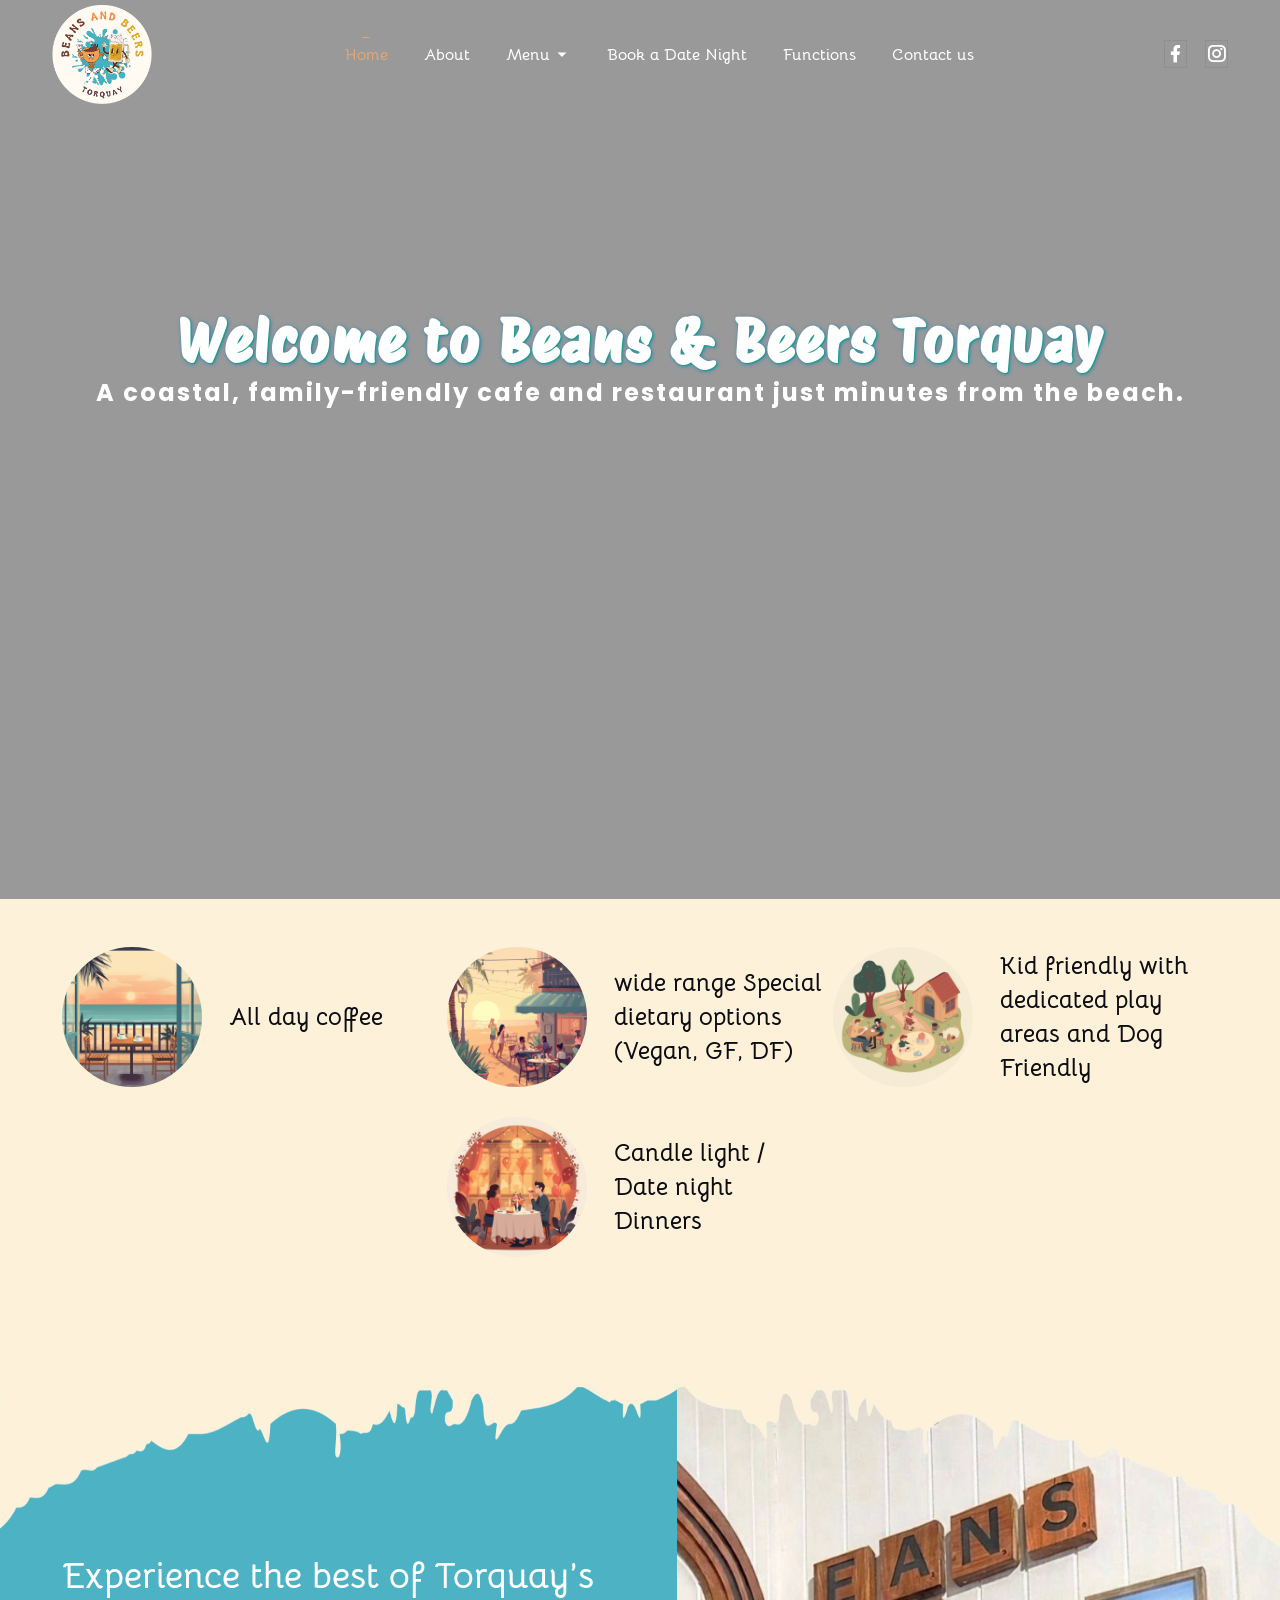
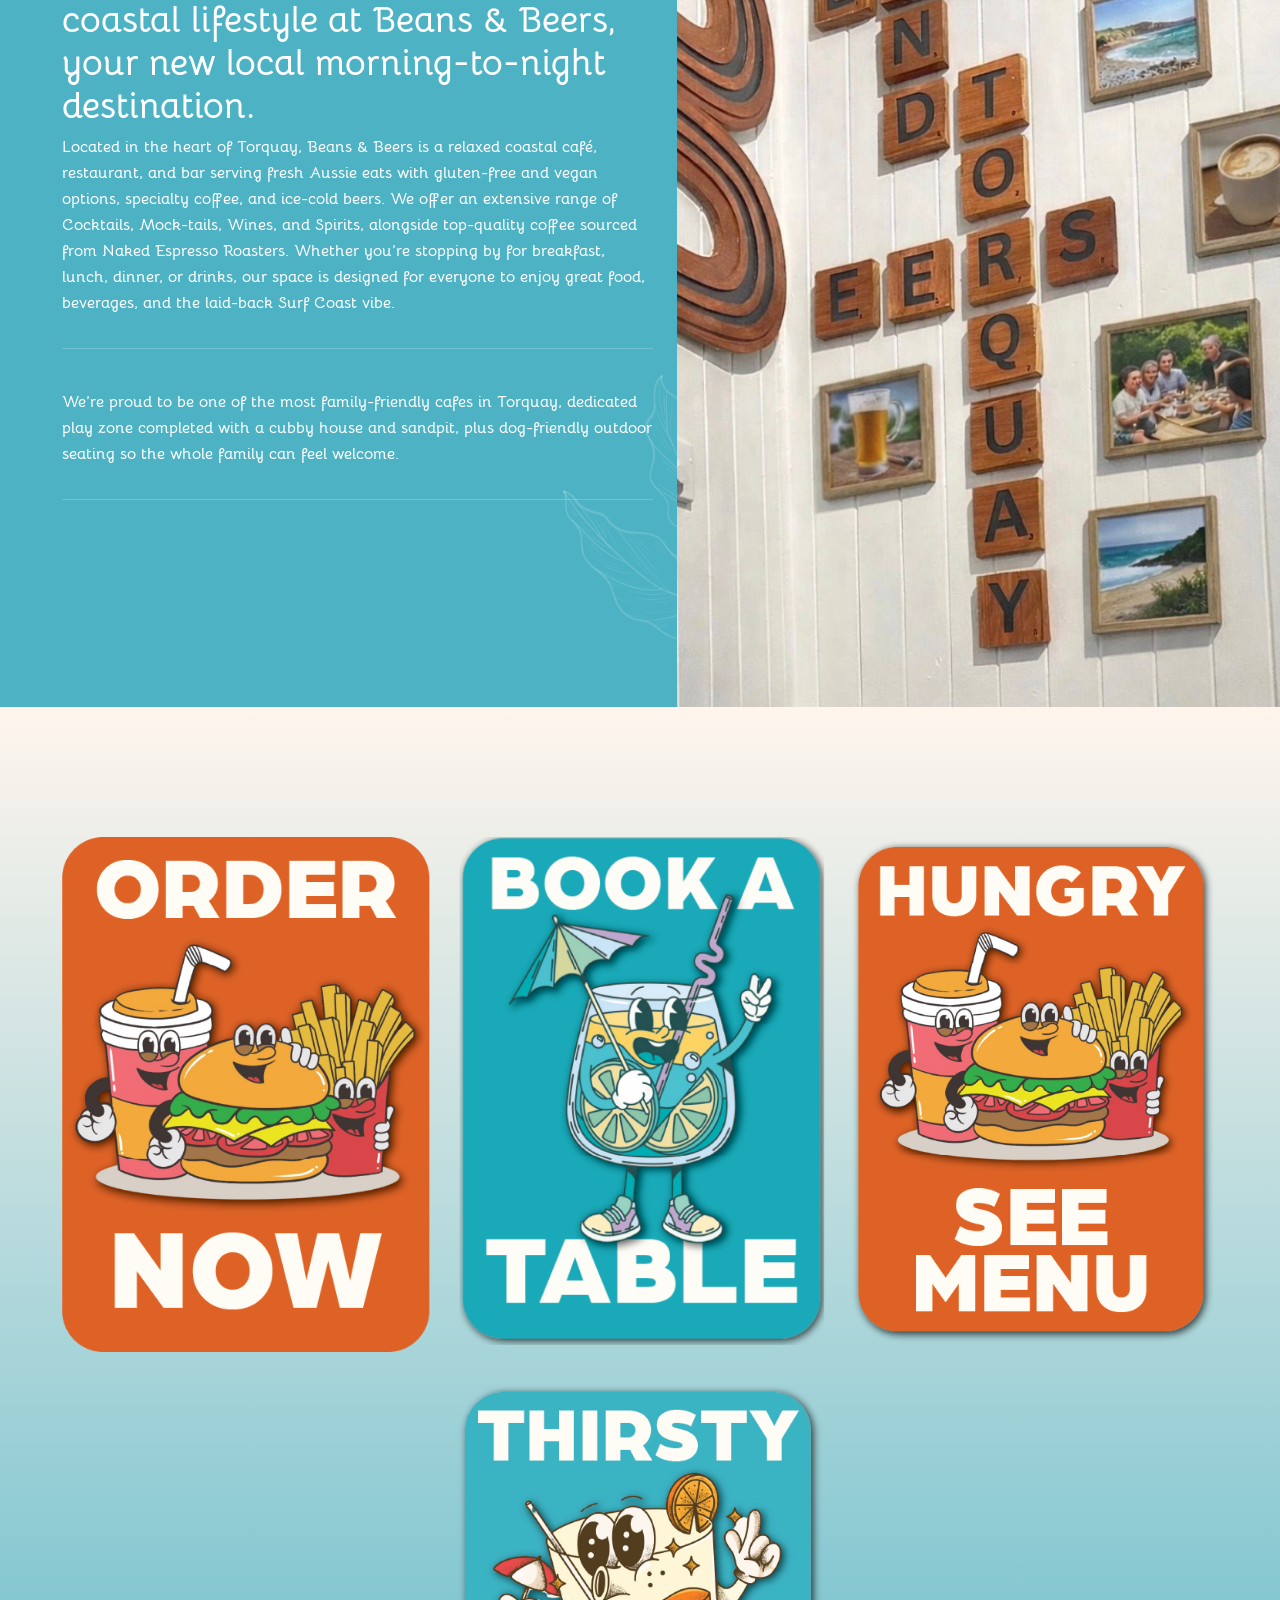
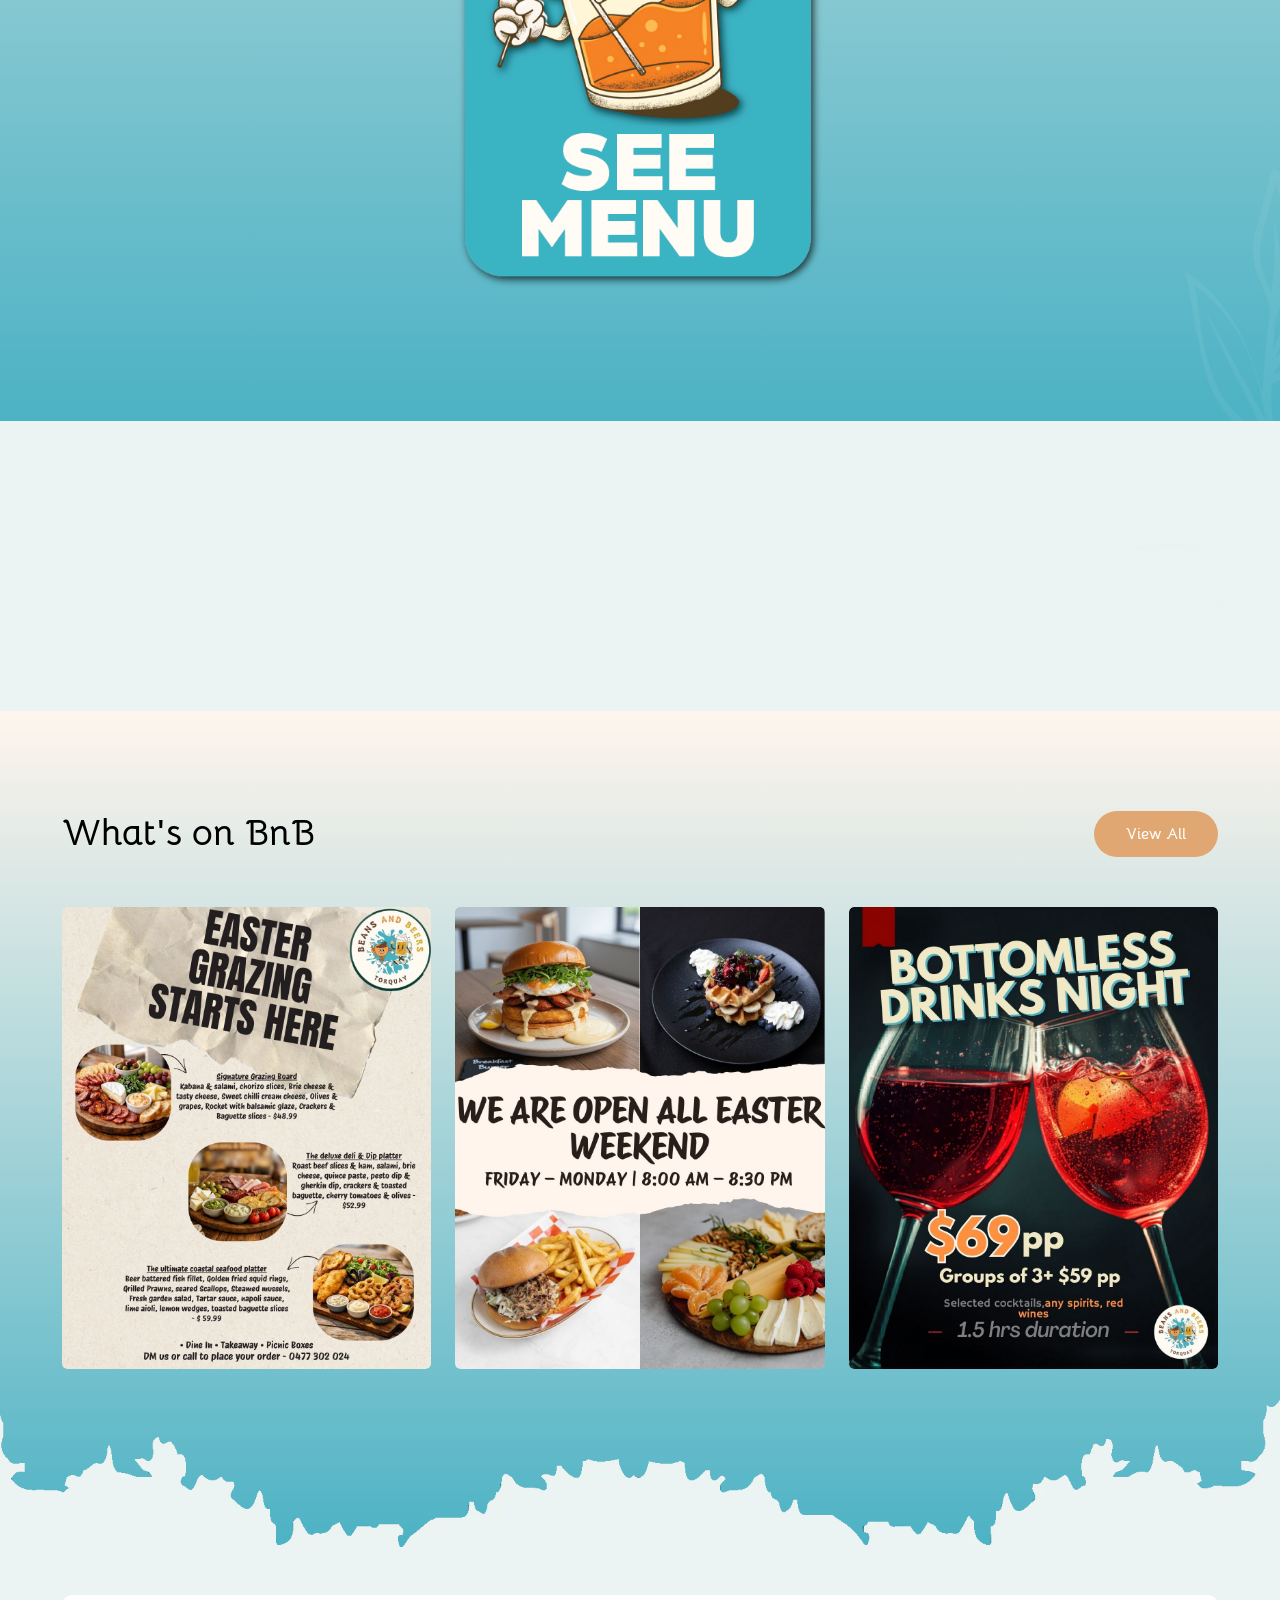
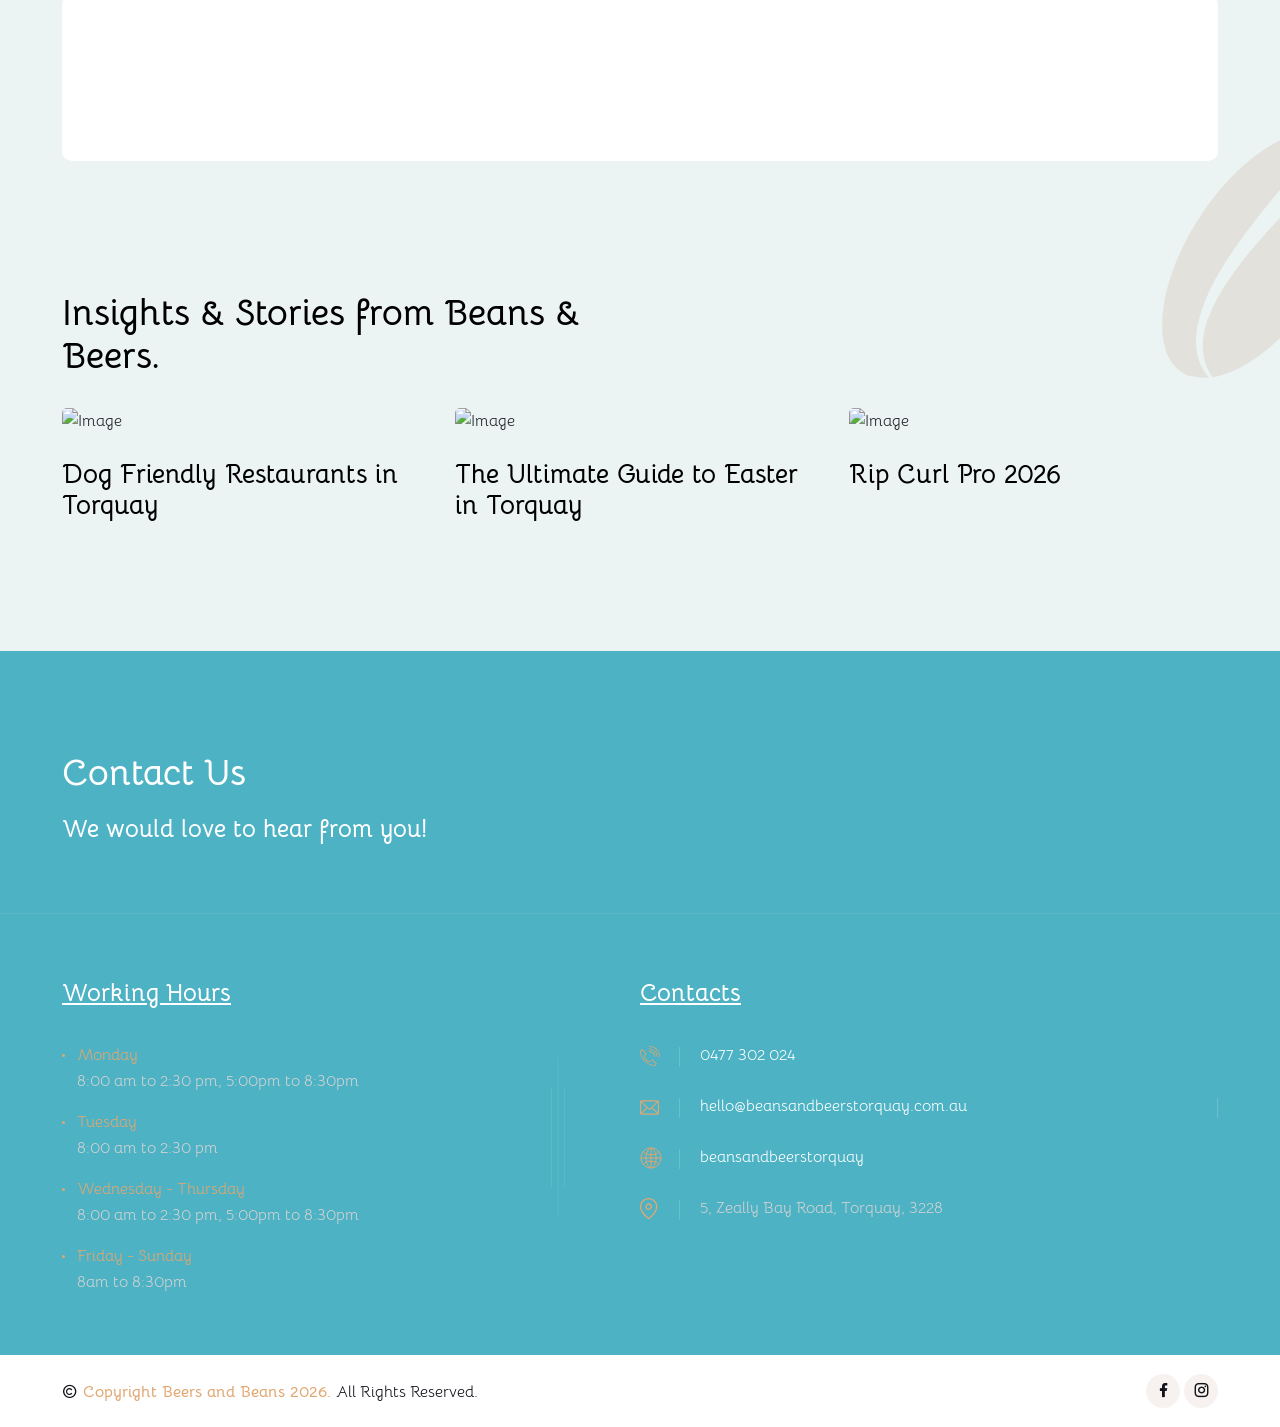
==== commit 64ab568a: "over all site changes" ====
--- a/index.html
+++ b/index.html
@@ -201,7 +201,7 @@
                 <h1 class="headerText" data-aos="fade-down" data-aos-easing="linear" data-aos-duration="4500">Welcome to
                     Beans & Beers Torquay</h1>
                 <h5 class="headerText-info" data-aos="fade-down" data-aos-easing="linear" data-aos-duration="4500">A
-                    coastal, family-friendly café and restaurant just
+                    coastal, family-friendly cafe and restaurant just
                     minutes from the beach.
                 </h5>
             </div>
@@ -469,101 +469,10 @@
         <div class="section-bg-shape position-absolute top-0"></div>
         <div class="container">
             <div class="row mb-30">
-                <!-- <div class="col-md-8" data-cue="slideInUp">
-                    <h2 class="section-title">Meet Our Team</h2>
-                </div>
-                <div class="col-md-4 mt-sm-20" data-cue="slideInUp">
-                    <div class="slider-btn style-two team-slider-btn d-flex justify-content-md-end">
-                        <div
-                            class="prev-btn d-flex flex-column align-items-center justify-content-center rounded-circle overflow-hidden transition">
-                            <i class="ri-arrow-left-s-line"></i>
-                        </div>
-                        <div
-                            class="next-btn d-flex flex-column align-items-center justify-content-center rounded-circle overflow-hidden transition">
-                            <i class="ri-arrow-right-s-line"></i>
-                        </div>
-                    </div>
-                </div> -->
                 <!-- Elfsight Instagram Feed | Untitled Instagram Feed -->
+                <div class="elfsight-app-7aef42e6-d945-4b05-b4d8-bbf932dc65eb" data-elfsight-app-lazy></div>
                 <script src="https://elfsightcdn.com/platform.js" async></script>
-                <div class="elfsight-app-7aef42e6-d945-4b05-b4d8-bbf932dc65eb" data-elfsight-app-lazy></div>
-            </div>
-            <!-- <div class="team-slider swiper" data-cue="slideInUp">
-                <div class="swiper-wrapper">
-                    <div class="swiper-slide">
-                        <div class="team-card">
-                            <div class="team-img overflow-hidden round-10">
-                                <img src="assets/img/team/team-1.webp" alt="Image" class="round-10 transition">
-                            </div>
-                            <h3 class="fs-24">Christian Cameron</h3>
-                            <span>Assistant Chef</span>
-                        </div>
-                    </div>
-                    <div class="swiper-slide">
-                        <div class="team-card">
-                            <div class="team-img overflow-hidden round-10">
-                                <img src="assets/img/team/team-2.webp" alt="Image" class="round-10 transition">
-                            </div>
-                            <h3 class="fs-24">Caroline Murray</h3>
-                            <span>Chef</span>
-                        </div>
-                    </div>
-                    <div class="swiper-slide">
-                        <div class="team-card">
-                            <div class="team-img overflow-hidden round-10">
-                                <img src="assets/img/team/team-3.webp" alt="Image" class="round-10 transition">
-                            </div>
-                            <h3 class="fs-24">Lisa Paterson</h3>
-                            <span>Manager</span>
-                        </div>
-                    </div>
-                    <div class="swiper-slide">
-                        <div class="team-card">
-                            <div class="team-img overflow-hidden round-10">
-                                <img src="assets/img/team/team-4.webp" alt="Image" class="round-10 transition">
-                            </div>
-                            <h3 class="fs-24">Chris Sanderson</h3>
-                            <span>Assistant Chef</span>
-                        </div>
-                    </div>
-                    <div class="swiper-slide">
-                        <div class="team-card">
-                            <div class="team-img overflow-hidden round-10">
-                                <img src="assets/img/team/team-5.webp" alt="Image" class="round-10 transition">
-                            </div>
-                            <h3 class="fs-24">Stephen Macgrath</h3>
-                            <span>Waiter</span>
-                        </div>
-                    </div>
-                    <div class="swiper-slide">
-                        <div class="team-card">
-                            <div class="team-img overflow-hidden round-10">
-                                <img src="assets/img/team/team-6.webp" alt="Image" class="round-10 transition">
-                            </div>
-                            <h3 class="fs-24">Penelope Lee</h3>
-                            <span>Bartender</span>
-                        </div>
-                    </div>
-                    <div class="swiper-slide">
-                        <div class="team-card">
-                            <div class="team-img overflow-hidden round-10">
-                                <img src="assets/img/team/team-7.webp" alt="Image" class="round-10 transition">
-                            </div>
-                            <h3 class="fs-24">Chris Fargunson</h3>
-                            <span>Assistant Chef</span>
-                        </div>
-                    </div>
-                    <div class="swiper-slide">
-                        <div class="team-card">
-                            <div class="team-img overflow-hidden round-10">
-                                <img src="assets/img/team/team-8.webp" alt="Image" class="round-10 transition">
-                            </div>
-                            <h3 class="fs-24">Virginia kelly</h3>
-                            <span>Senior Chef</span>
-                        </div>
-                    </div>
-                </div>
-            </div> -->
+            </div>
         </div>
     </div>
     <!-- Team Section End -->
@@ -572,268 +481,98 @@
     <div class="recipe-wrap style-two online-orders-wrap position-relative index-1 overflow-hidden ptb-100">
         <img src="assets/img/recipes/shape-2.webp" alt="Image"
             class="recipe-shape-one position-absolute bottom-0 start-0">
-        <!-- <img src="assets/img/recipes/coffee-bean.webp" alt="Image"
-            class="recipe-shape-two position-absolute bottom-0 end-0"> -->
         <div class="container">
             <div class="row mb-50">
                 <div class="col-xxl-6 col-xl-7 col-lg-7 col-md-8" data-cue="slideInUp">
                     <h2 class="section-title text-black mb-0">What's on BnB</h2>
                 </div>
                 <div class="col-xxl-6 col-xl-5 col-lg-5 col-md-4 mt-sm-20 text-md-end" data-cue="slideInUp">
-                    <a href="#" class="btn style-one index-2 position-relative">View All</a>
-                </div>
-            </div>
-        </div>
-        <div class="container">
-            <!-- <div class="row1"> -->
-
+                    <a href="whats-on-bnb.html" class="btn style-one index-2 position-relative">View All</a>
+                </div>
+            </div>
+        </div>
+        <div class="container">
+            <div class="row justify-content-center gx-xxl-25 pb-5">
+                <div class="col-xl-4 col-md-6" data-cue="slideInUp">
+                    <div class="blog-card style-two mb-30 position-relative">
+                        <div class="blog-img round-5 overflow-hidden">
+                            <img src="assets/images/whats-on-bnb/1.jpg" alt="Image" class="round-5 transition">
+                        </div>
+                    </div>
+                </div>
+                <div class="col-xl-4 col-md-6" data-cue="slideInUp">
+                    <div class="blog-card style-two mb-30 position-relative">
+                        <div class="blog-img round-5 overflow-hidden">
+                            <img src="assets/images/whats-on-bnb/2.jpg" alt="Image" class="round-5 transition">
+                        </div>
+                    </div>
+                </div>
+                <div class="col-xl-4 col-md-6" data-cue="slideInUp">
+                    <div class="blog-card style-two mb-30 position-relative">
+                        <div class="blog-img round-5 overflow-hidden">
+                            <img src="assets/images/whats-on-bnb/3.jpg" alt="Image" class="round-5 transition">
+                        </div>
+                    </div>
+                </div>
+            </div>
+        </div>
+    </div>
+    <!-- Recipe Section End -->
+
+    <!-- Reservation Start -->
+    <div class="reservation-wrap style-two bg-aqua position-relative index-1">
+        <div class="container">
+            <div class="row align-items-center gx-lg-0">
+                <div class="col-xxl-12 col-lg-12" data-cue="slideInUp">
+                    <div class="reservation-box position-relative bg-white mt-5">
+                        <!-- Elfsight Google Reviews | Untitled Google Reviews -->
+                        <div class="elfsight-app-99e6de34-011a-4c86-94ce-d6a8a3c3a5a1" data-elfsight-app-lazy></div>
+                        <script src="https://elfsightcdn.com/platform.js" async></script>
+                    </div>
+                </div>
+            </div>
+        </div>
+    </div>
+    <!-- Reservation End -->
+
+    <!-- Blog Section Start -->
+    <div class="blog-wrapper bg-aqua position-relative index-1 pt-130 pb-100">
+        <img src="assets/img/shape-7.webp" alt="Image" class="section-shape-two position-absolute end-0 bounce sm-none">
+        <div class="container">
+            <div class="row">
+                <div class="col-xxl-5 col-xl-6 col-lg-5" data-cue="slideInUp">
+                    <h2 class="section-title text-black mb-30">Insights & Stories from Beans & Beers.</h2>
+                </div>
+            </div>
             <div class="row justify-content-center gx-xxl-25">
                 <div class="col-xl-4 col-md-6" data-cue="slideInUp">
                     <div class="blog-card style-two mb-30 position-relative">
                         <div class="blog-img round-5 overflow-hidden">
-                            <img src="assets/img/blog/blog-1.webp" alt="Image" class="round-5 transition">
-                            <!-- <a href="#"
-                                    class="blog-date f-secondary text-center position-absolute top-0 transition">15
-                                    <br>Feb</a> -->
-                        </div>
-                        <!-- <h3 class="fs-26 mb-0"><a href="#">The Best Events In Our
-                                    Restaurant With Awesome Dishes</a></h3> -->
+                            <img src="https://cdn.marblism.com/IQlEMZwe2ka.webp" alt="Image" class="round-5 transition">
+                            <!-- <a href="#" class="blog-date f-secondary text-center position-absolute top-0 transition">15
+                                <br>Feb</a> -->
+                        </div>
+                        <h3 class="fs-26 mb-0"><a href="#">Dog Friendly Restaurants in Torquay</a></h3>
                     </div>
                 </div>
                 <div class="col-xl-4 col-md-6" data-cue="slideInUp">
                     <div class="blog-card style-two mb-30 position-relative">
                         <div class="blog-img round-5 overflow-hidden">
-                            <img src="assets/img/blog/blog-2.webp" alt="Image" class="round-5 transition">
-                            <!-- <a href="#"
-                                    class="blog-date f-secondary text-center position-absolute top-0 transition">20
-                                    <br>Feb</a> -->
-                        </div>
-                        <!-- <h3 class="fs-26 mb-0"><a href="#">Classy Sauces To Make Meat Melt
-                                    In Your Mouth</a></h3> -->
+                            <img src="https://cdn.marblism.com/4vV1PXPUIVf.webp" alt="Image" class="round-5 transition">
+                            <!-- <a href="#" class="blog-date f-secondary text-center position-absolute top-0 transition">20
+                                <br>Feb</a> -->
+                        </div>
+                        <h3 class="fs-26 mb-0"><a href="#">The Ultimate Guide to Easter in Torquay</a></h3>
                     </div>
                 </div>
                 <div class="col-xl-4 col-md-6" data-cue="slideInUp">
                     <div class="blog-card style-two mb-30 position-relative">
                         <div class="blog-img round-5 overflow-hidden">
-                            <img src="assets/img/blog/blog-3.webp" alt="Image" class="round-5 transition">
-                            <!-- <a href="#"
-                                    class="blog-date f-secondary text-center position-absolute top-0 transition">25
-                                    <br>Feb</a> -->
-                        </div>
-                        <!-- <h3 class="fs-26 mb-0"><a href="#">New Interior Design In Our
-                                    Delicium Restaurant</a></h3> -->
-                    </div>
-                </div>
-            </div>
-
-
-
-
-
-            <!-- <div class="col-lg-6 ps-lg-0">
-                    <div class="recipe-menu-wrap d-flex">
-                        <div class="recipe-menu-bg"></div>
-                        <div class="recipe-item-wrap">
-                            <div class="recipe-item" data-cue="slideInUp">
-                                <div class="recipe-title d-flex align-items-center justify-content-between">
-                                    <h3 class="f-primary fs-24 text-white mb-0">Chicken Parmigiana </h3>
-                                    <h6 class="f-primary fs-24 text_primary text-end mb-0">$25.9</h6>
-                                </div>
-                                <span class="text-offwhite fs-20">Chicken schnitzel w/ ham, tasty cheese, home-made
-                                    Napoli sauce served w/ salad and fries.
-                                    (DFO)
-                                </span>
-                            </div>
-                            <div class="recipe-item" data-cue="slideInUp">
-                                <div class="recipe-title d-flex align-items-center justify-content-between">
-                                    <h3 class="f-primary fs-24 text-white mb-0">Chicken Schnitzel</h3>
-                                    <h6 class="f-primary fs-24 text_primary text-end mb-0">$21.9</h6>
-                                </div>
-                                <span class="text-offwhite fs-20">Chicken schnitzel topped with fried egg served w/
-                                    salad and fries. (DF)</span>
-                            </div>
-                            <div class="recipe-item" data-cue="slideInUp">
-                                <div class="recipe-title d-flex align-items-center justify-content-between">
-                                    <h3 class="f-primary fs-24 text-white mb-0">Queso Steak Rice Stack</h3>
-                                    <h6 class="f-primary fs-24 text_primary text-end mb-0">$25.9</h6>
-                                </div>
-                                <span class="text-offwhite fs-20">Slow cooked steak, rice simmered in tomato sauce,
-                                    grilled bell peppers w/ cheddar cheese</span>
-                            </div>
-                            <div class="recipe-item" data-cue="slideInUp">
-                                <div class="recipe-title d-flex align-items-center justify-content-between">
-                                    <h3 class="f-primary fs-24 text-white mb-0">Pea crumbed Fish & Chips</h3>
-                                    <h6 class="f-primary fs-24 text_primary text-end mb-0">$25.9</h6>
-                                </div>
-                                <span class="text-offwhite fs-20">Home-made pea crumbed flathead, home-made lime
-                                    mayonnaise served w/ fries.</span>
-                            </div>
-                        </div>
-                    </div>
-                </div>
-                <div class="col-lg-6" data-cue="slideInUp">
-                    <div class="recipe-img position-relative index-1">
-                        <img src="assets/img/recipes/coffee.webp" alt="Image" class="d-block ms-auto">
-                        <img src="assets/img/recipes/shape-1.webp" alt="Image" class="coffe-shape position-absolute">
-                    </div>
-                </div> -->
-            <!-- </div> -->
-        </div>
-    </div>
-    <!-- Recipe Section End -->
-
-    <!-- Counter Section Start -->
-    <!-- <div class="bg-aqua pb-30">
-        <div class="container">
-            <div class="counter-box style-one index-1 position-relative round-10">
-                <img src="assets/img/about/counter-shape-1.webp" alt="Image"
-                    class="counter-shape-one position-absolute">
-                <img src="assets/img/about/counter-shape-2.webp" alt="Image"
-                    class="counter-shape-two position-absolute bottom-0 end-0">
-                <div class="counter-card-wrap d-flex flex-wrap">
-                    <div class="counter-card" data-cue="slideInUp">
-                        <h4 class="text-white"><span class="counter">25</span></h4>
-                        <p class="fw-bold mb-0 text-white">Years Of Experience</p>
-                    </div>
-                    <div class="counter-card" data-cue="slideInUp">
-                        <h4 class="text-white"><span class="counter">2</span>M+</h4>
-                        <p class="fw-bold mb-0 text-white">Happy Clients</p>
-                    </div>
-                    <div class="counter-card" data-cue="slideInUp">
-                        <h4 class="text-white"><span class="counter">75</span></h4>
-                        <p class="fw-bold mb-0 text-white">Countries Operating</p>
-                    </div>
-                    <div class="counter-card" data-cue="slideInUp">
-                        <h4 class="text-white"><span class="counter">1</span>k+</h4>
-                        <p class="fw-bold mb-0 text-white">Products Available</p>
-                    </div>
-                </div>
-            </div>
-        </div>
-    </div> -->
-    <!-- Counter Section End -->
-
-    <!-- Reservation Start -->
-    <div class="reservation-wrap style-two bg-aqua position-relative index-1">
-        <div class="container">
-            <div class="row align-items-center gx-lg-0">
-                <div class="col-xxl-12 col-lg-12" data-cue="slideInUp">
-                    <div class="reservation-box position-relative bg-white">
-                        <h3 class="text-center fs-40 mb-20">Tales from our table</h3>
-                        <!-- <form action="#">
-                            <div class="row align-items-center">
-                                <div class="col-12">
-                                    <div class="form-group position-relative mb-20">
-                                        <input type="date" class="fs-xxl-20 text-para border-0">
-                                        <img src="assets/img/icons/calendar.svg" alt="Image"
-                                            class="input-icon position-absolute">
-                                    </div>
-                                </div>
-                                <div class="col-md-6">
-                                    <div class="form-group position-relative mb-20">
-                                        <input type="time" class="fs-xxl-20 text-para border-0">
-                                        <img src="assets/img/icons/clock.svg" alt="Image"
-                                            class="input-icon position-absolute">
-                                    </div>
-                                </div>
-                                <div class="col-md-6">
-                                    <div class="form-group position-relative mb-20">
-                                        <select class="fs-xxl-20 text-para border-0">
-                                            <option value="0">Guest</option>
-                                            <option value="1">2 Persons</option>
-                                            <option value="2">3 Persons</option>
-                                        </select>
-                                        <img src="assets/img/icons/people.svg" alt="Image"
-                                            class="input-icon position-absolute">
-                                    </div>
-                                </div>
-                                <div class="col-12">
-                                    <div class="form-group position-relative mb-20">
-                                        <input type="text" placeholder="Your Name"
-                                            class="fs-xxl-20 text-para border-0 ">
-                                        <img src="assets/img/icons/person.svg" alt="Image"
-                                            class="input-icon position-absolute">
-                                    </div>
-                                </div>
-                                <div class="col-12">
-                                    <div class="form-group position-relative mb-20">
-                                        <input type="text" placeholder="Your Phone"
-                                            class="fs-xxl-20 text-para border-0 ">
-                                        <img src="assets/img/icons/mobile.svg" alt="Image"
-                                            class="input-icon position-absolute">
-                                    </div>
-                                </div>
-                                <div class="col-md-7">
-                                    <div class="form-group position-relative mb-20">
-                                        <input type="text" placeholder="Your Email"
-                                            class="fs-xxl-20 text-para border-0 ">
-                                        <img src="assets/img/icons/mail-2.svg" alt=""
-                                            class="input-icon position-absolute">
-                                    </div>
-                                </div>
-                                <div class="col-md-5 mb-20">
-                                    <button class="btn style-one fs-xxl-24 d-block w-100" type="submit">Reserve</button>
-                                </div>
-                            </div>
-                        </form> -->
-                        <!-- <iframe src="https://widgets.sociablekit.com/google-reviews/iframe/25663352" frameborder="0"
-                            width="100%" height="1000px"></iframe> -->
-                        <!-- <iframe src="https://widgets.sociablekit.com/google-reviews/iframe/25663352" frameborder="0"
-                            width="100%" height="1000px"></iframe> -->
-                        <!-- Elfsight Google Reviews | Untitled Google Reviews -->
-                        <script src="https://elfsightcdn.com/platform.js" async></script>
-                        <div class="elfsight-app-99e6de34-011a-4c86-94ce-d6a8a3c3a5a1" data-elfsight-app-lazy></div>
-                    </div>
-                </div>
-                <!-- <div class="col-xxl-7 col-lg-6" data-cue="slideInUp">
-                    <div class="reservation-bg bg-f"></div>
-                </div> -->
-            </div>
-        </div>
-    </div>
-    <!-- Reservation End -->
-
-    <!-- Blog Section Start -->
-    <div class="blog-wrapper bg-aqua position-relative index-1 pt-130 pb-100">
-        <img src="assets/img/shape-7.webp" alt="Image" class="section-shape-two position-absolute end-0 bounce sm-none">
-        <div class="container">
-            <div class="row">
-                <div class="col-xxl-5 col-xl-6 col-lg-5" data-cue="slideInUp">
-                    <h2 class="section-title text-black mb-30">Insights & Stories from Beans & Beers.</h2>
-                </div>
-            </div>
-            <div class="row justify-content-center gx-xxl-25">
-                <div class="col-xl-4 col-md-6" data-cue="slideInUp">
-                    <div class="blog-card style-two mb-30 position-relative">
-                        <div class="blog-img round-5 overflow-hidden">
-                            <img src="assets/img/blog/blog-1.webp" alt="Image" class="round-5 transition">
-                            <a href="#" class="blog-date f-secondary text-center position-absolute top-0 transition">15
-                                <br>Feb</a>
-                        </div>
-                        <h3 class="fs-26 mb-0"><a href="#">The Best Events In Our
-                                Restaurant With Awesome Dishes</a></h3>
-                    </div>
-                </div>
-                <div class="col-xl-4 col-md-6" data-cue="slideInUp">
-                    <div class="blog-card style-two mb-30 position-relative">
-                        <div class="blog-img round-5 overflow-hidden">
-                            <img src="assets/img/blog/blog-2.webp" alt="Image" class="round-5 transition">
-                            <a href="#" class="blog-date f-secondary text-center position-absolute top-0 transition">20
-                                <br>Feb</a>
-                        </div>
-                        <h3 class="fs-26 mb-0"><a href="#">Classy Sauces To Make Meat Melt
-                                In Your Mouth</a></h3>
-                    </div>
-                </div>
-                <div class="col-xl-4 col-md-6" data-cue="slideInUp">
-                    <div class="blog-card style-two mb-30 position-relative">
-                        <div class="blog-img round-5 overflow-hidden">
-                            <img src="assets/img/blog/blog-3.webp" alt="Image" class="round-5 transition">
-                            <a href="#" class="blog-date f-secondary text-center position-absolute top-0 transition">25
-                                <br>Feb</a>
-                        </div>
-                        <h3 class="fs-26 mb-0"><a href="#">New Interior Design In Our
-                                Delicium Restaurant</a></h3>
+                            <img src="https://cdn.marblism.com/w5Sp5x0Lyzi.webp" alt="Image" class="round-5 transition">
+                            <!-- <a href="#" class="blog-date f-secondary text-center position-absolute top-0 transition">25
+                                <br>Feb</a> -->
+                        </div>
+                        <h3 class="fs-26 mb-0"><a href="#">Rip Curl Pro 2026</a></h3>
                     </div>
                 </div>
             </div>
@@ -843,7 +582,7 @@
 
     <!-- Footer Start -->
     <footer class="footer-wrap style-two position-relative index-1 pt-100">
-        <img src="assets/img/shape-1.webp" alt="Image" class="footer-shape position-absolute top-0 moveHorizontal">
+        <!-- <img src="assets/img/shape-1.webp" alt="Image" class="footer-shape position-absolute top-0 moveHorizontal"> -->
         <div class="footer-top">
             <div class="container">
                 <div class="row align-items-center">
@@ -937,12 +676,13 @@
                     </div>
                     <div class="col-md-6 text-md-end">
                         <ul class="social-profile style-one list-unstyle">
-                            <li><a href="https://www.facebook.com/" target="_blank"
+                            <li><a href="https://www.facebook.com/people/Beans-and-Beers-Torquay/61581137000029/?ref=pl_edit_xav_ig_profile_page_web#"
+                                    target="_blank"
                                     class="d-flex flex-column align-items-center justify-content-center rounded-circle position-relative overflow-hidden"><i
                                         class="ri-facebook-fill"></i></a></li>
-                            <li><a href="https://www.twitter.com/" target="_blank"
+                            <li><a href="https://www.instagram.com/beansandbeerstorquay/" target="_blank"
                                     class="d-flex flex-column align-items-center justify-content-center rounded-circle position-relative overflow-hidden"><i
-                                        class="ri-twitter-x-line"></i></a></li>
+                                        class="ri-instagram-line"></i></a></li>
                         </ul>
                     </div>
                 </div>
--- a/assets/css/style.css
+++ b/assets/css/style.css
@@ -11,6 +11,8 @@
 8.  Hero CSS
 ----------------------------------*/
 @import url("https://fonts.googleapis.com/css2?family=Bellota:ital,wght@0,300;0,400;0,700;1,300;1,400;1,700&display=swap");
+@import url("https://fonts.googleapis.com/css2?family=Protest+Riot&display=swap");
+@import url("https://fonts.googleapis.com/css2?family=Poppins:ital,wght@0,100;0,200;0,300;0,400;0,500;0,600;0,700;0,800;0,900;1,100;1,200;1,300;1,400;1,500;1,600;1,700;1,800;1,900&display=swap");
 /* href="https://fonts.googleapis.com/css2?family=Bellota:ital,wght@0,300;0,400;0,700;1,300;1,400;1,700&display=swap" */
 
 @font-face {
@@ -201,11 +203,12 @@
 }
 
 .bg-mimos-info {
-  background-color: #77402e;
+  /* background-color: #77402e; */
+  background-color: #4cb2c4;
 }
 
 .sticky .bg-mimos {
-  background-color: #77402e;
+  background-color: #4cb2c4;
 }
 
 .bg-mimos-home {
@@ -1327,7 +1330,8 @@
 -------------------------------*/
 .breadcrumb-wrap {
   padding: 105px 0 110px;
-  background-color: #77402e;
+  /* background-color: #77402e; */
+  background-color: #4cb2c4;
 }
 
 .breadcrumb-wrap .br-shape-one,
@@ -1666,7 +1670,7 @@
 
 .about-wrap.style-two {
   /* background-color: #9F4920; */
-  background-color: #77402e;
+  background-color: #4cb2c4;
 }
 
 .about-wrap.style-two .about-shape {
@@ -5251,9 +5255,10 @@
   bottom: 45%; */
   width: 100%;
   font-size: 3.6rem;
+  font-family: "Protest Riot", sans-serif;
   letter-spacing: 2px;
   color: #fff;
-  font-family: Oswald, sans-serif;
+  /* font-family: Oswald, sans-serif; */
   text-shadow: 1px 1px 1px #16a085, 1px 1px 4px #2980b9;
   text-align: center;
   line-height: 1;
@@ -5267,8 +5272,8 @@
   font-size: 1.5rem;
   letter-spacing: 2px;
   color: #fff;
-  /* font-family: Oswald, sans-serif;
-  text-shadow: 1px 1px 1px #16a085, 1px 1px 4px #2980b9; */
+  font-family: "Poppins", sans-serif;
+  /* text-shadow: 1px 1px 1px #16a085, 1px 1px 4px #2980b9; */
   text-align: center;
   justify-content: center;
 }
@@ -5441,4 +5446,10 @@
 .reserve-yout-table span {
   display: inline !important;
 
-}+}
+
+/* .eapps-instagram-feed > a {
+  display: none !important;
+  background-color: purple !important;
+
+} */
--- a/assets/css/footer.css
+++ b/assets/css/footer.css
@@ -17,7 +17,8 @@
   background-color: #0C0D12;
 }
 .footer-wrap.style-two {
-  background-color: #732701;
+  /* background-color: #732701; */
+  background-color: #4cb2c4;
 }
 .footer-wrap.style-two .footer-bottom {
   background-color: var(--whiteColor);
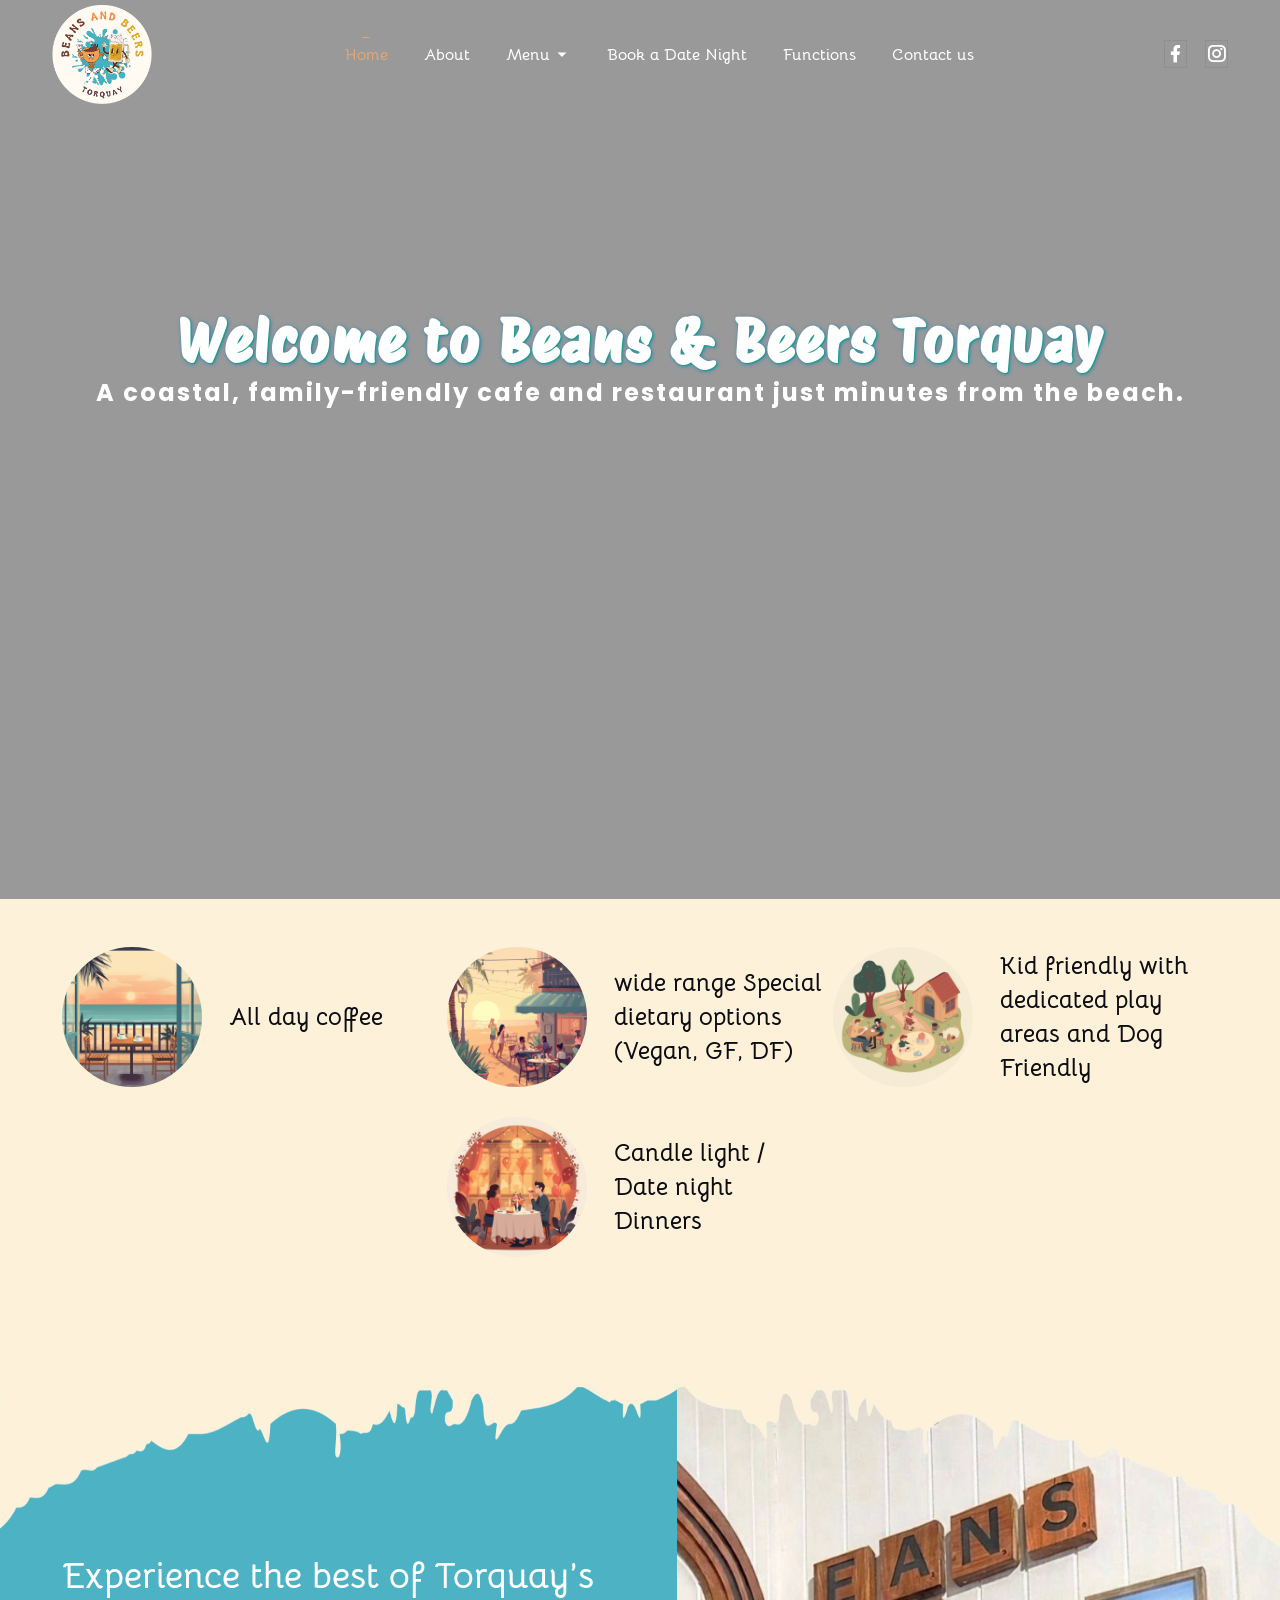
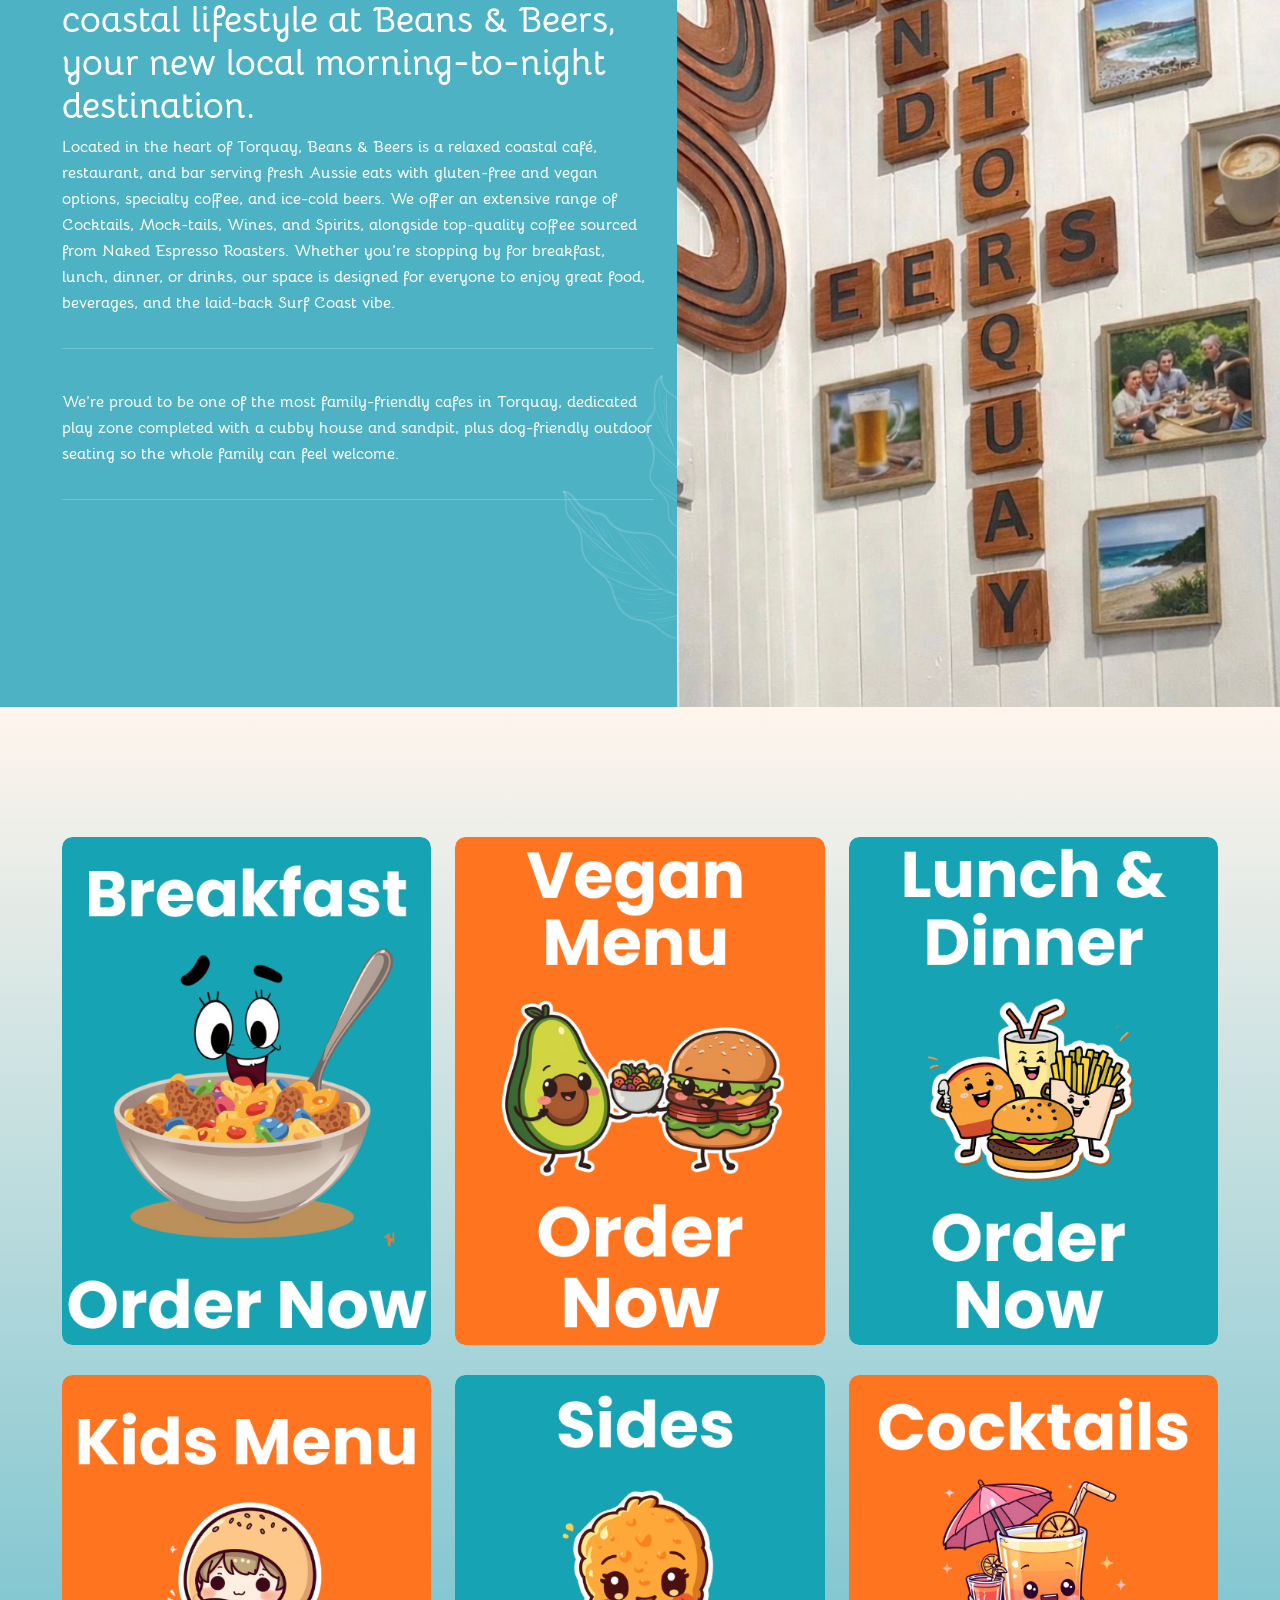
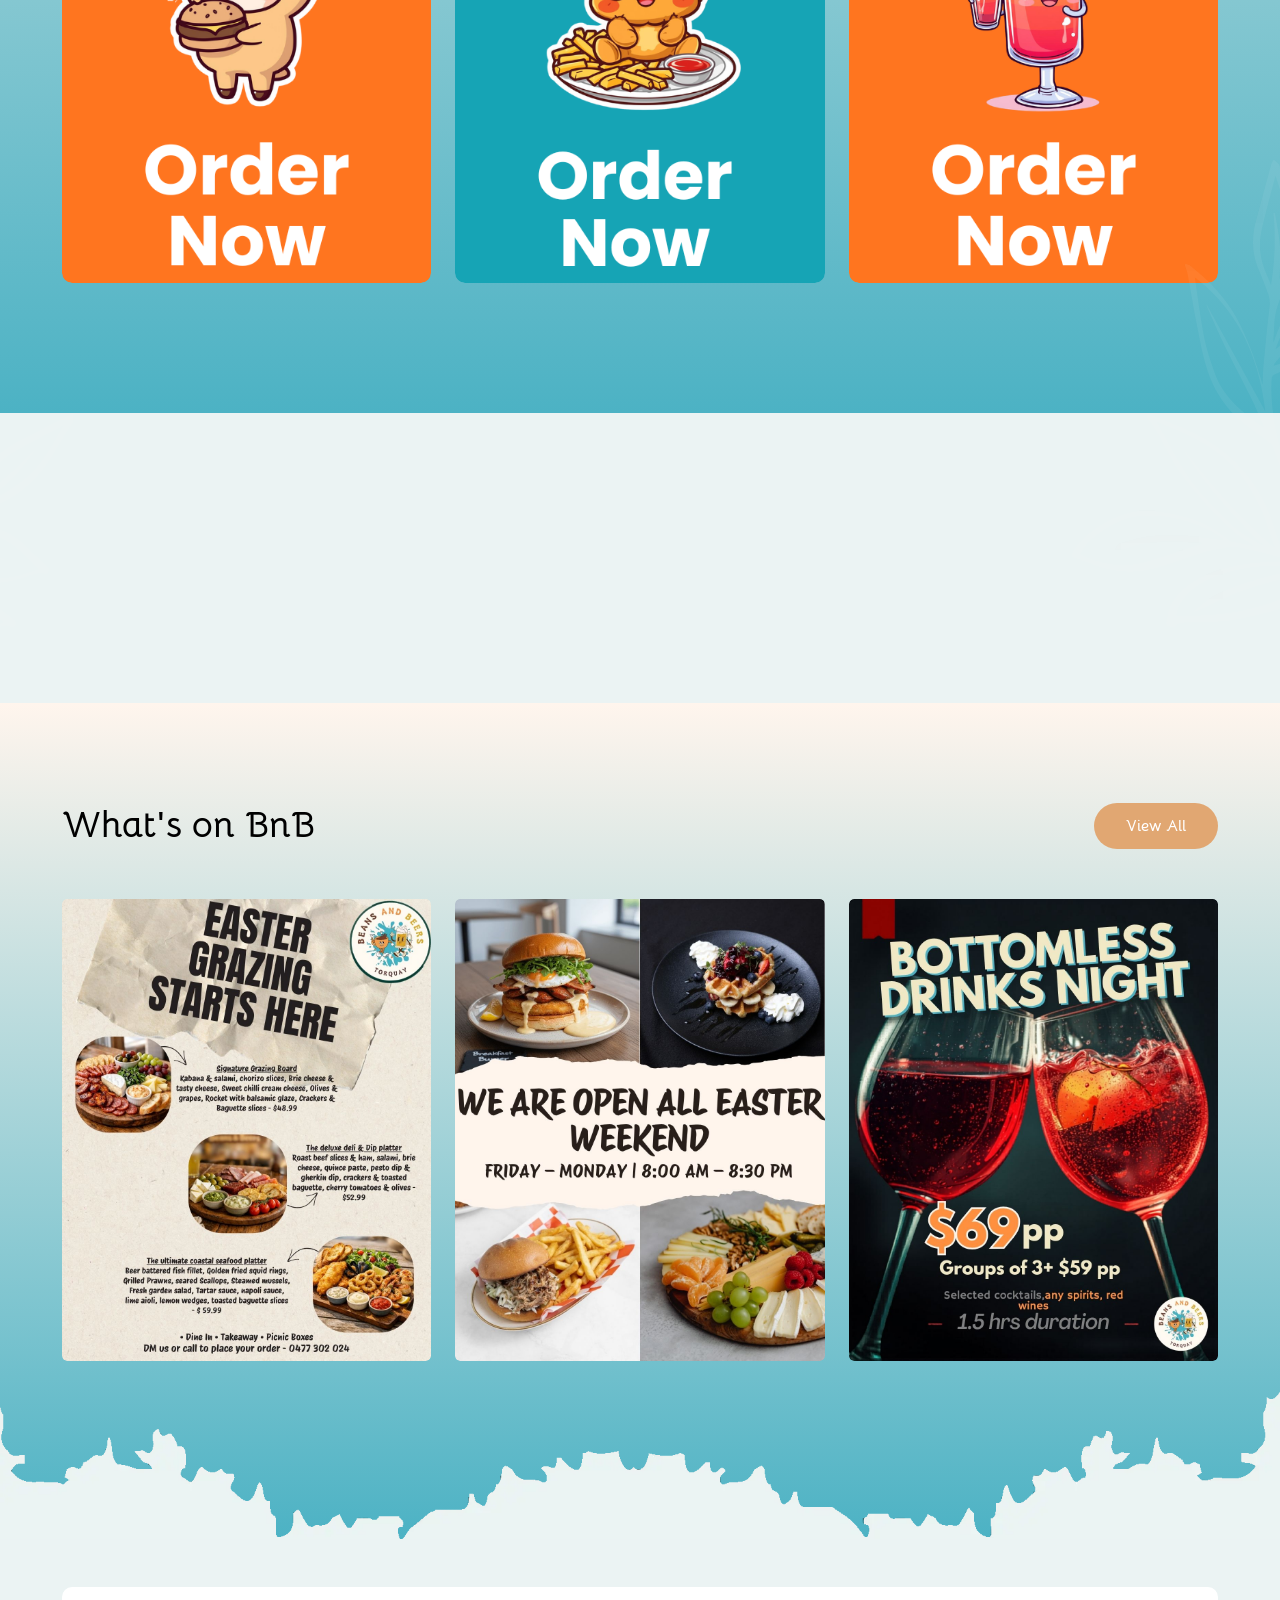
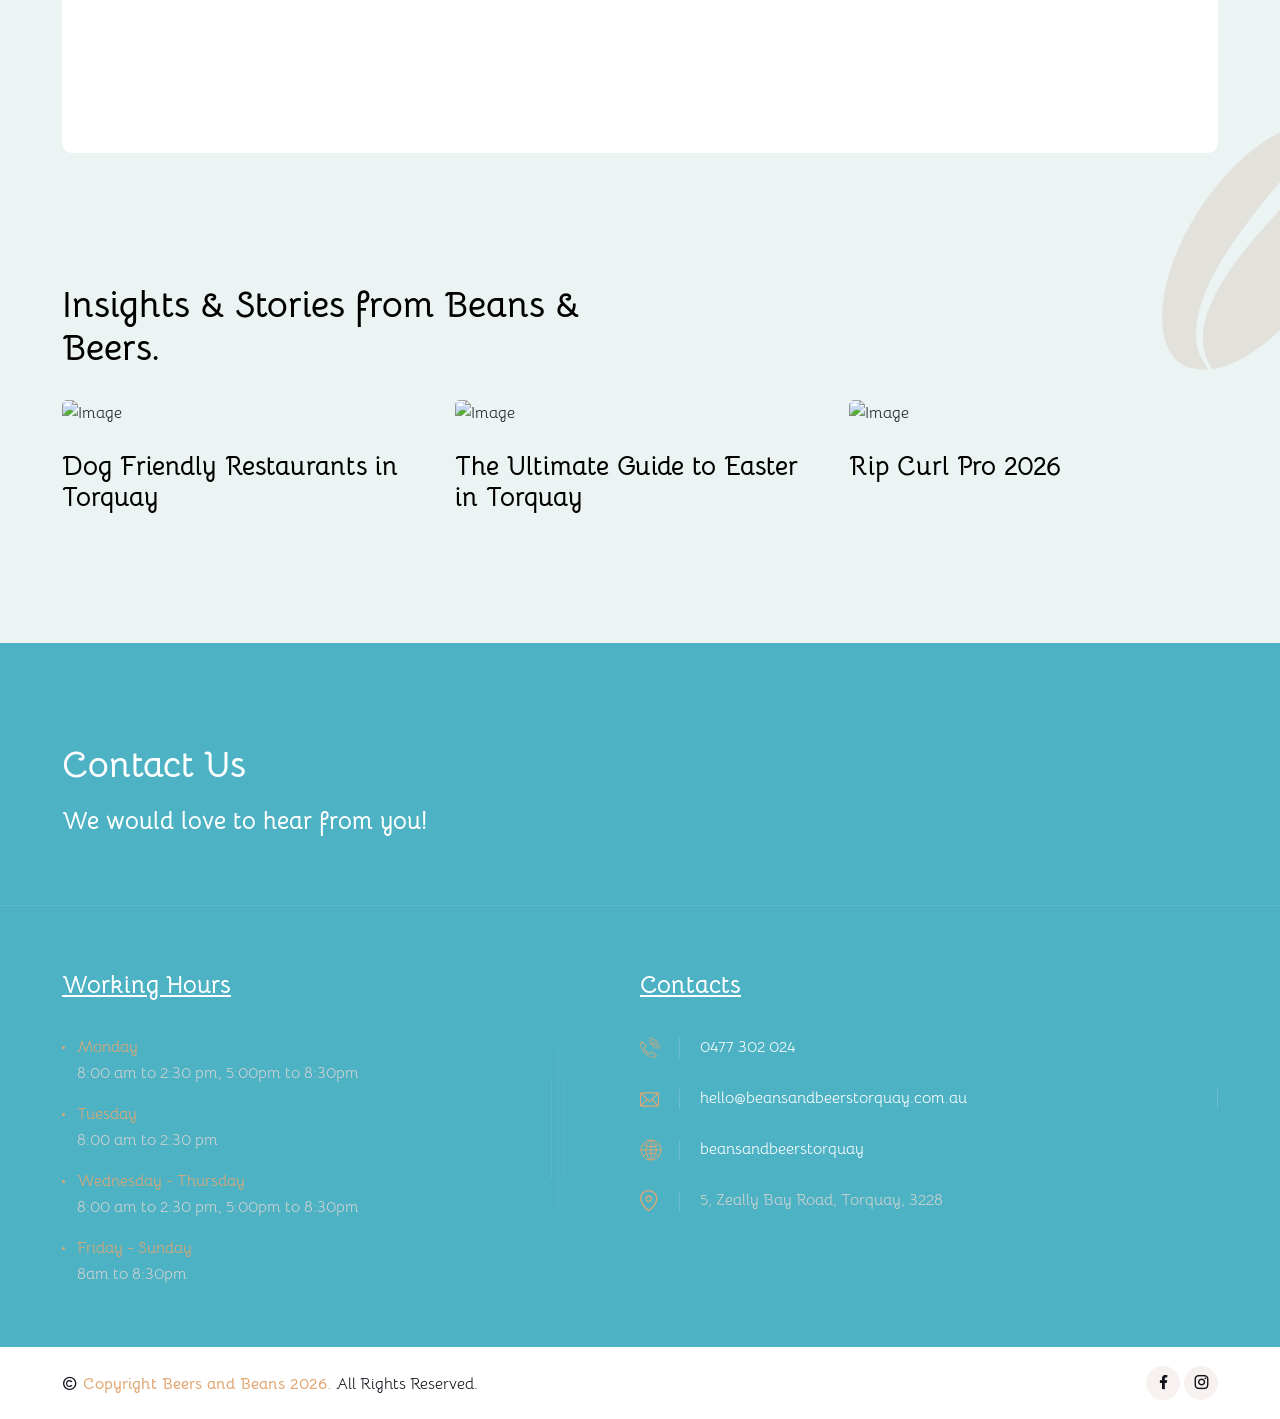
==== commit 27b08215: "final 1 changes" ====
--- a/index.html
+++ b/index.html
@@ -360,32 +360,58 @@
             <!-- <h2 class="section-title text-center mb-35" data-cue="slideInUp">Choose Your Moment</h2> -->
             <div class="row justify-content-center gx-xxl-25">
                 <div class="col-xxl-3 col-xl-4 col-lg-4 col-md-6" data-cue="slideInUp">
-                    <div class="shop-card style-two mb-30">
-                        <div class="shop-img overflow-hidden round-10">
-                            <img src="assets/images/home/orders/1.webp" alt="Image" class="round-10 transition">
-                        </div>
-                    </div>
+                    <a href="breakfast.html">
+                        <div class="shop-card style-two mb-30">
+                            <div class="shop-img overflow-hidden round-10">
+                                <img src="assets/images/home/orders/1.png" alt="Image" class="round-10 transition">
+                            </div>
+                        </div>
+                    </a>
                 </div>
                 <div class="col-xxl-3 col-xl-4 col-lg-4 col-md-6" data-cue="slideInUp">
-                    <div class="shop-card style-two mb-30">
-                        <div class="shop-img overflow-hidden round-10">
-                            <img src="assets/images/home/orders/3.png" alt="Image" class="round-10 transition">
-                        </div>
-                    </div>
+                    <a href="vegan-menu.html">
+                        <div class="shop-card style-two mb-30">
+                            <div class="shop-img overflow-hidden round-10">
+                                <img src="assets/images/home/orders/2.png" alt="Image" class="round-10 transition">
+                            </div>
+                        </div>
+                    </a>
                 </div>
                 <div class="col-xxl-3 col-xl-4 col-lg-4 col-md-6" data-cue="slideInUp">
-                    <div class="shop-card style-two mb-30">
-                        <div class="shop-img overflow-hidden round-10">
-                            <img src="assets/images/home/orders/4.webp" alt="Image" class="round-10 transition">
-                        </div>
-                    </div>
+                    <a href="lunch-and-dinner.html">
+                        <div class="shop-card style-two mb-30">
+                            <div class="shop-img overflow-hidden round-10">
+                                <img src="assets/images/home/orders/3.png" alt="Image" class="round-10 transition">
+                            </div>
+                        </div>
+                    </a>
                 </div>
                 <div class="col-xxl-3 col-xl-4 col-lg-4 col-md-6" data-cue="slideInUp">
-                    <div class="shop-card style-two mb-30">
-                        <div class="shop-img overflow-hidden round-10">
-                            <img src="assets/images/home/orders/5.webp" alt="Image" class="round-10 transition">
-                        </div>
-                    </div>
+                    <a href="kids-menu.html">
+                        <div class="shop-card style-two mb-30">
+                            <div class="shop-img overflow-hidden round-10">
+                                <img src="assets/images/home/orders/4.png" alt="Image" class="round-10 transition">
+                            </div>
+                        </div>
+                    </a>
+                </div>
+                <div class="col-xxl-3 col-xl-4 col-lg-4 col-md-6" data-cue="slideInUp">
+                    <a href="sides.html">
+                        <div class="shop-card style-two mb-30">
+                            <div class="shop-img overflow-hidden round-10">
+                                <img src="assets/images/home/orders/5.png" alt="Image" class="round-10 transition">
+                            </div>
+                        </div>
+                    </a>
+                </div>
+                <div class="col-xxl-3 col-xl-4 col-lg-4 col-md-6" data-cue="slideInUp">
+                    <a href="cocktails.html">
+                        <div class="shop-card style-two mb-30">
+                            <div class="shop-img overflow-hidden round-10">
+                                <img src="assets/images/home/orders/6.png" alt="Image" class="round-10 transition">
+                            </div>
+                        </div>
+                    </a>
                 </div>
             </div>
         </div>
--- a/assets/css/header.css
+++ b/assets/css/header.css
@@ -379,12 +379,12 @@
 }
 
 .navbar-area.style-two .navbar .navbar-nav .nav-item .dropdown-menu {
-  background-color: var(--secondaryColor);
+  background-color: #fffaf2;
 }
 
 .navbar-area.style-two .navbar .navbar-nav .nav-item .dropdown-menu .nav-item .nav-link {
-  color: var(--whiteColor);
-  border-color: rgba(255, 255, 255, 0.09);
+  color: #000;
+  border-color: rgba(18, 18, 18, 0.09)
 }
 
 .navbar-area.style-two .navbar .navbar-nav .nav-item .dropdown-menu .nav-item .nav-link:hover, .navbar-area.style-two .navbar .navbar-nav .nav-item .dropdown-menu .nav-item .nav-link.active {
--- a/assets/css/style.css
+++ b/assets/css/style.css
@@ -1336,7 +1336,7 @@
 
 .breadcrumb-wrap .br-shape-one,
 .breadcrumb-wrap .br-shape-two {
-  opacity: 0.1;
+  opacity: 0.2;
 }
 
 .breadcrumb-wrap .br-shape-one {
@@ -5424,9 +5424,18 @@
   font-weight: 500 !important;
 }
 
-.reserve-yout-table {
+@media(min-width: 320px) and (max-width: 768px) {
+  .reserve-your-table span {
+    font-size: 16px !important;
+    position: relative;
+    top: -3px;
+  }
+
+}
+
+.reserve-your-table {
   /* display: inline-block !important; */
-  padding: 8px 10px !important;
+  padding: 12px 10px !important;
   background-color: #d4893f !important;
   color: white !important;
   text-decoration: none !important;
@@ -5434,22 +5443,22 @@
   font-weight: 500 !important;
   transition: all 0.3s ease;
   width: 230px !important;
-  height: 30px !important;
-  font-size: 16px !important;
+  height: 40px !important;
+  font-size: 18px !important;
   margin: 0 auto !important;
-}
-
-.reserve-yout-table i {
+  text-align: center !important;
+}
+
+
+.reserve-your-table i {
   display: none !important;
 }
 
-.reserve-yout-table span {
+.reserve-your-table span {
   display: inline !important;
 
 }
 
-/* .eapps-instagram-feed > a {
-  display: none !important;
-  background-color: purple !important;
-
-} */+.lightBlue {
+  background: #4cb2c4;
+}
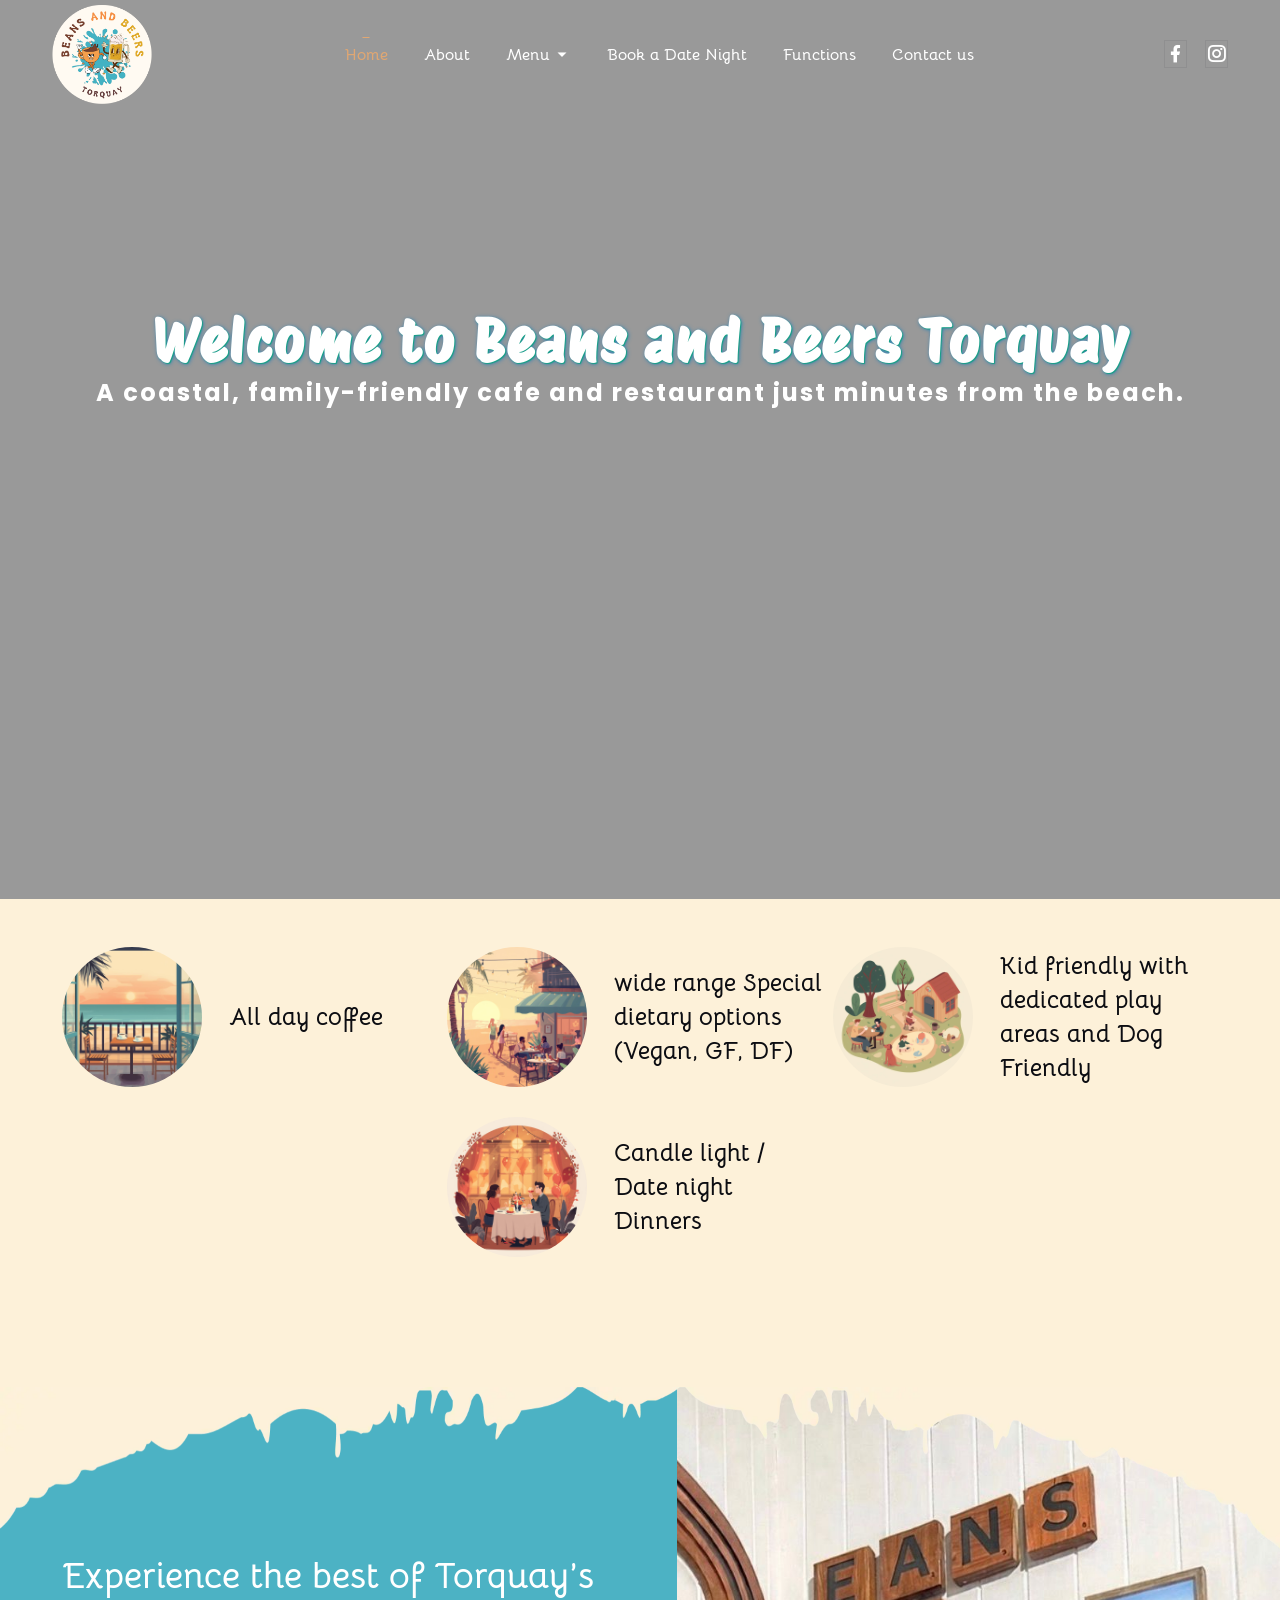
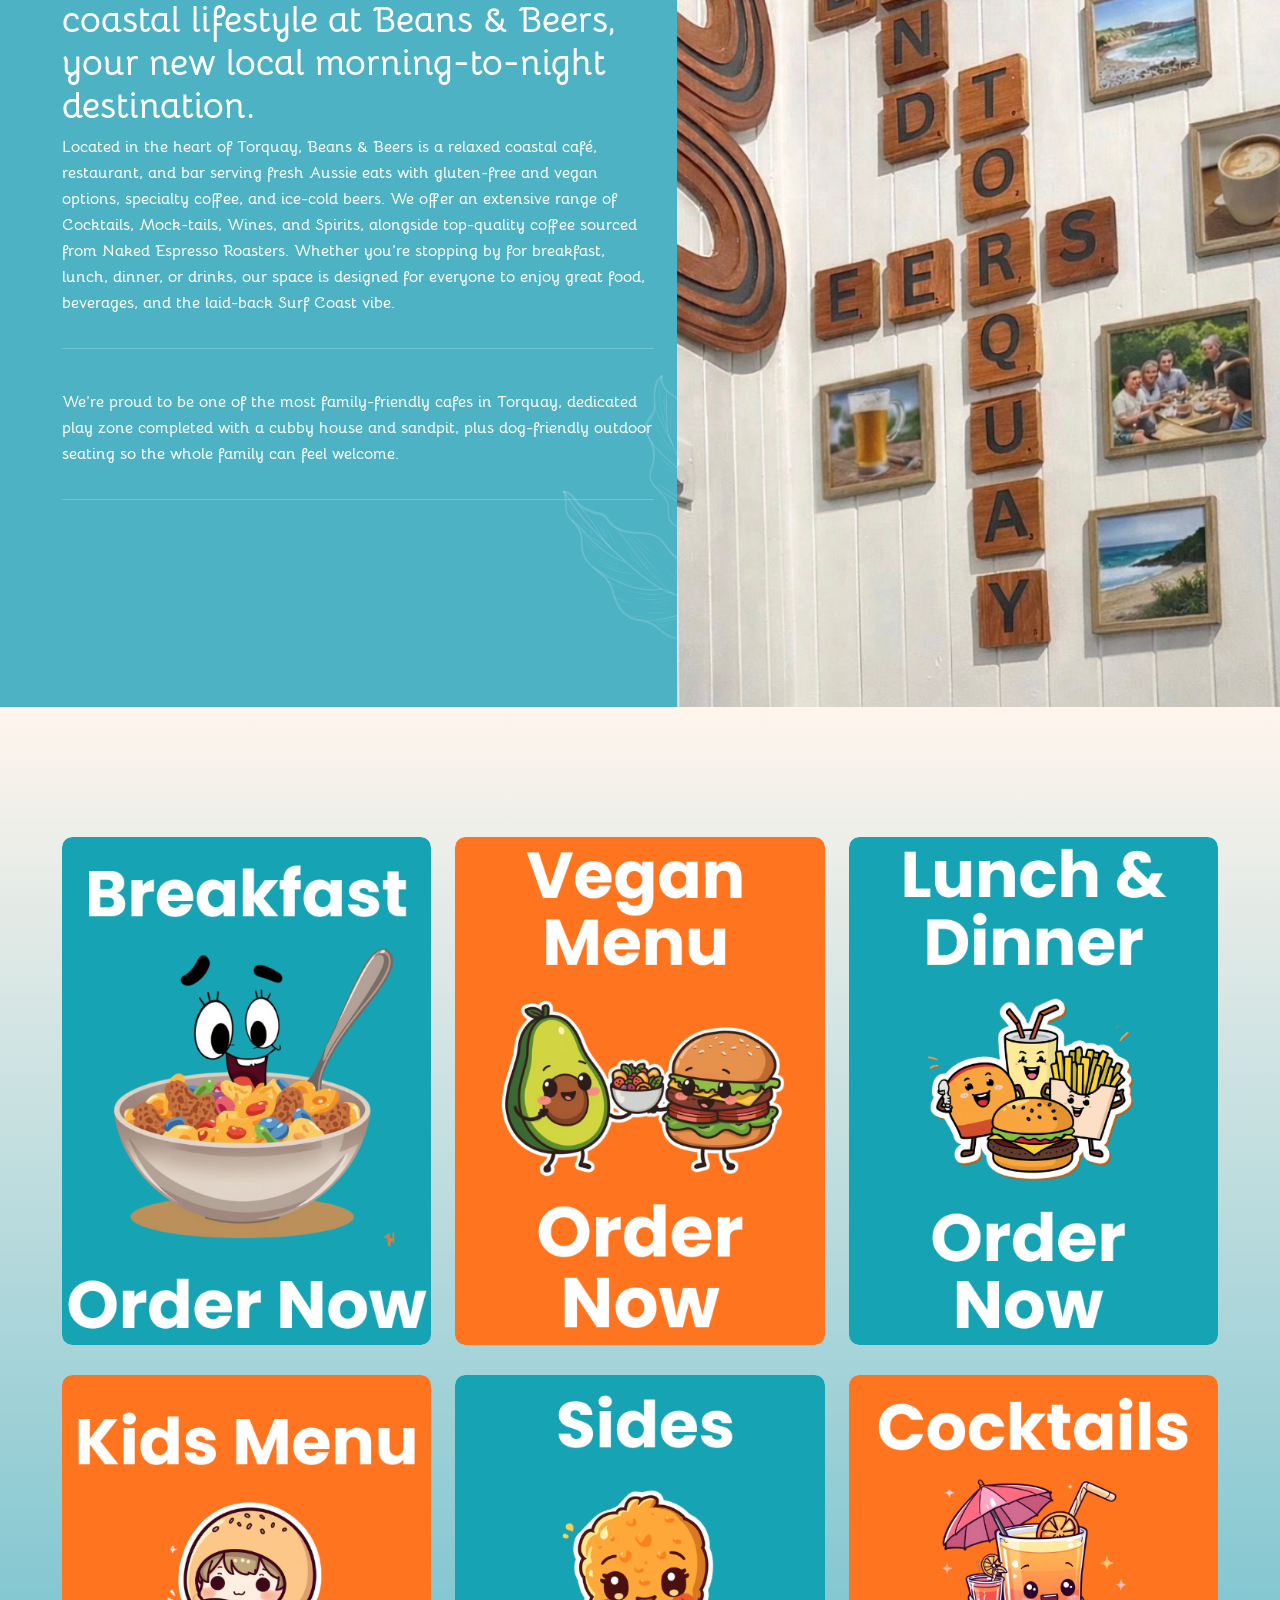
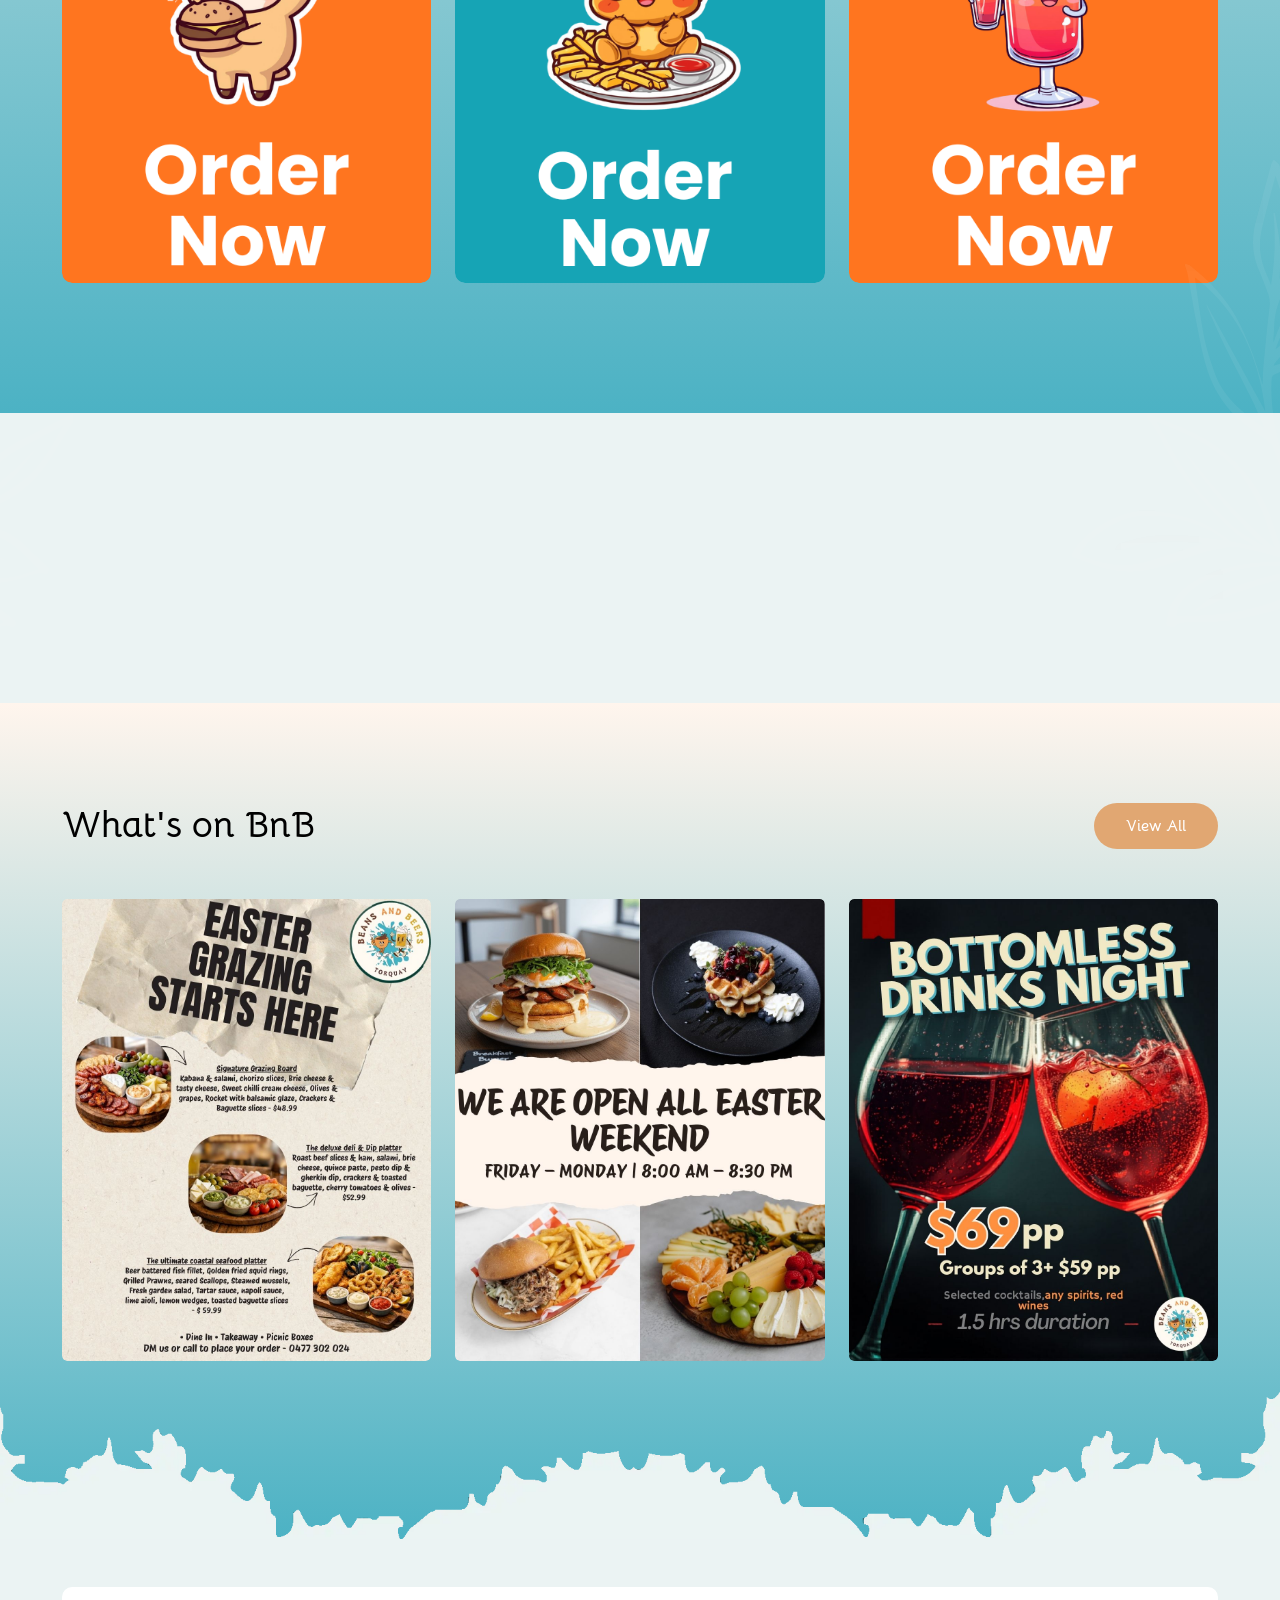
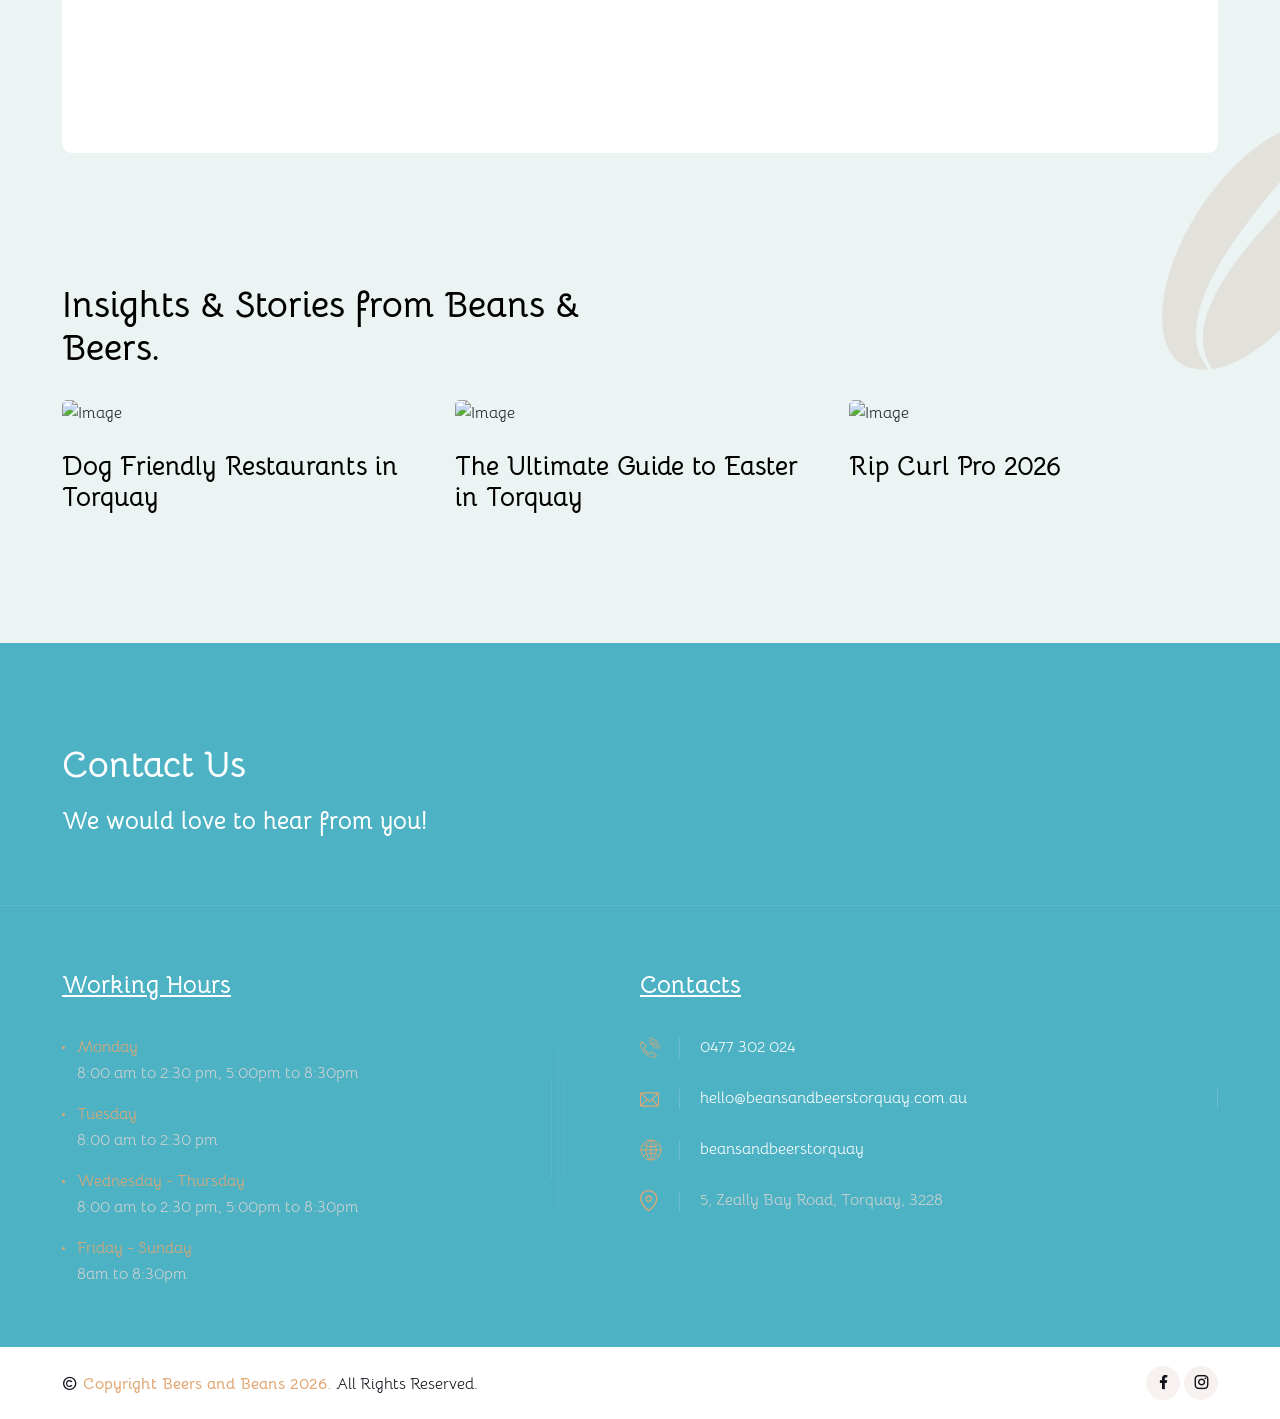
==== commit 1c38198c: "api price changes" ====
--- a/index.html
+++ b/index.html
@@ -84,7 +84,7 @@
                                         <a href="sides.html" class="nav-link" bis_skin_checked="1">Sides </a>
                                     </li>
                                     <li class="nav-item">
-                                        <a href="" class="nav-link" bis_skin_checked="1">Cocktails </a>
+                                        <a href="cocktails.html" class="nav-link" bis_skin_checked="1">Cocktails </a>
                                     </li>
                                 </ul>
                             </li>
@@ -199,7 +199,7 @@
         <div class="row">
             <div class="col-md-12">
                 <h1 class="headerText" data-aos="fade-down" data-aos-easing="linear" data-aos-duration="4500">Welcome to
-                    Beans & Beers Torquay</h1>
+                    Beans and Beers Torquay</h1>
                 <h5 class="headerText-info" data-aos="fade-down" data-aos-easing="linear" data-aos-duration="4500">A
                     coastal, family-friendly cafe and restaurant just
                     minutes from the beach.
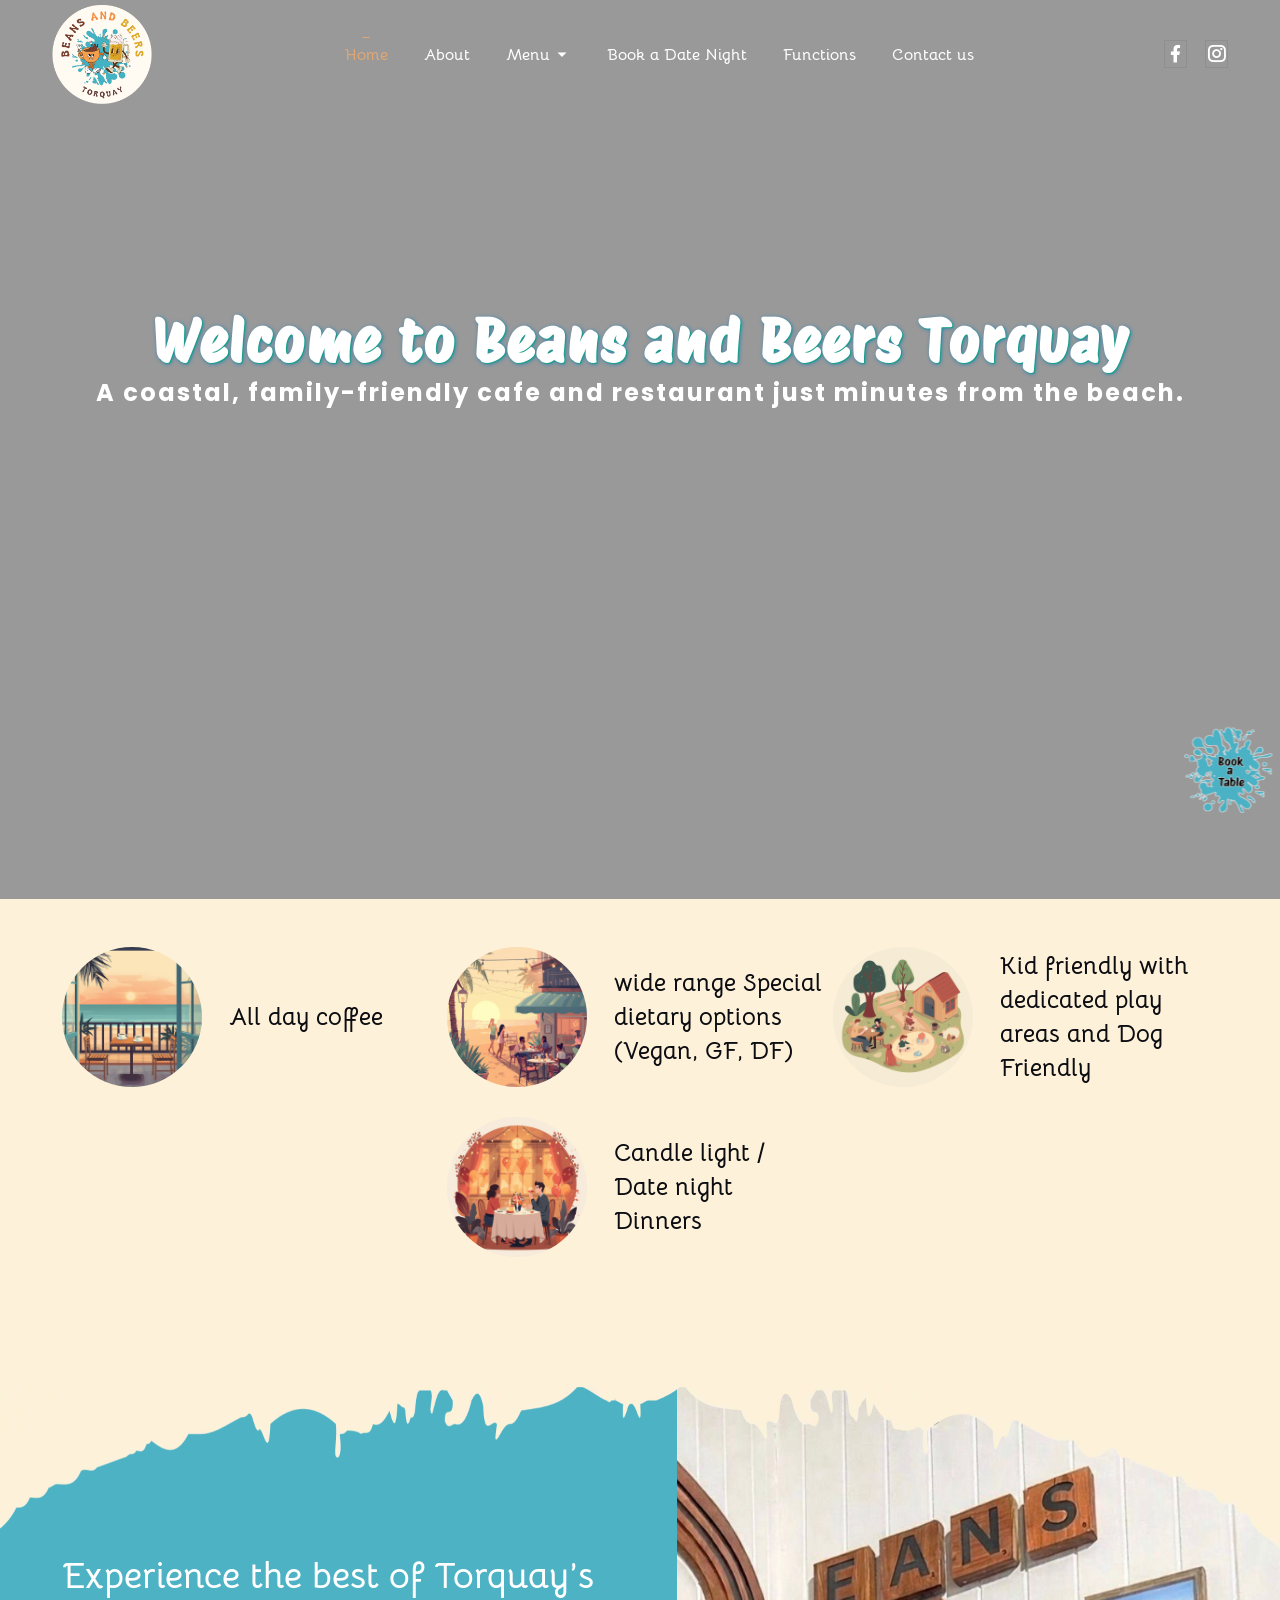
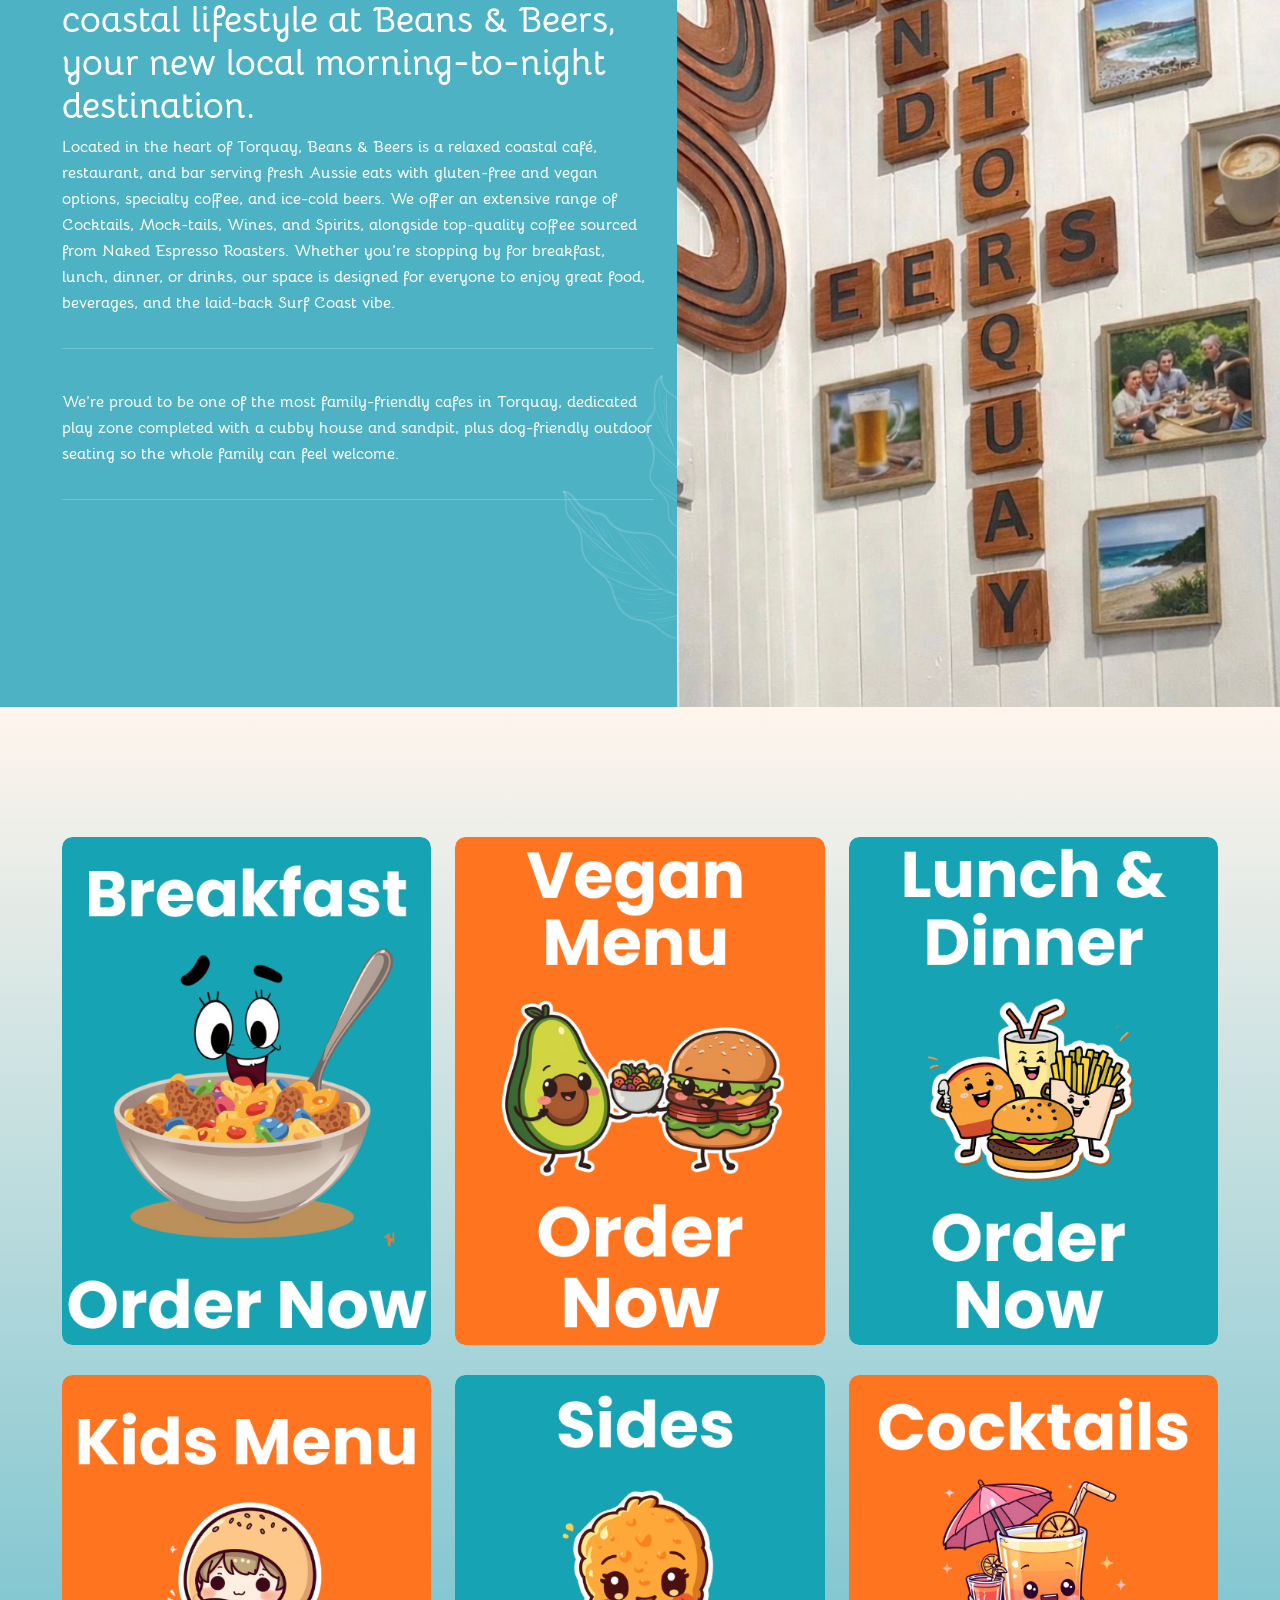
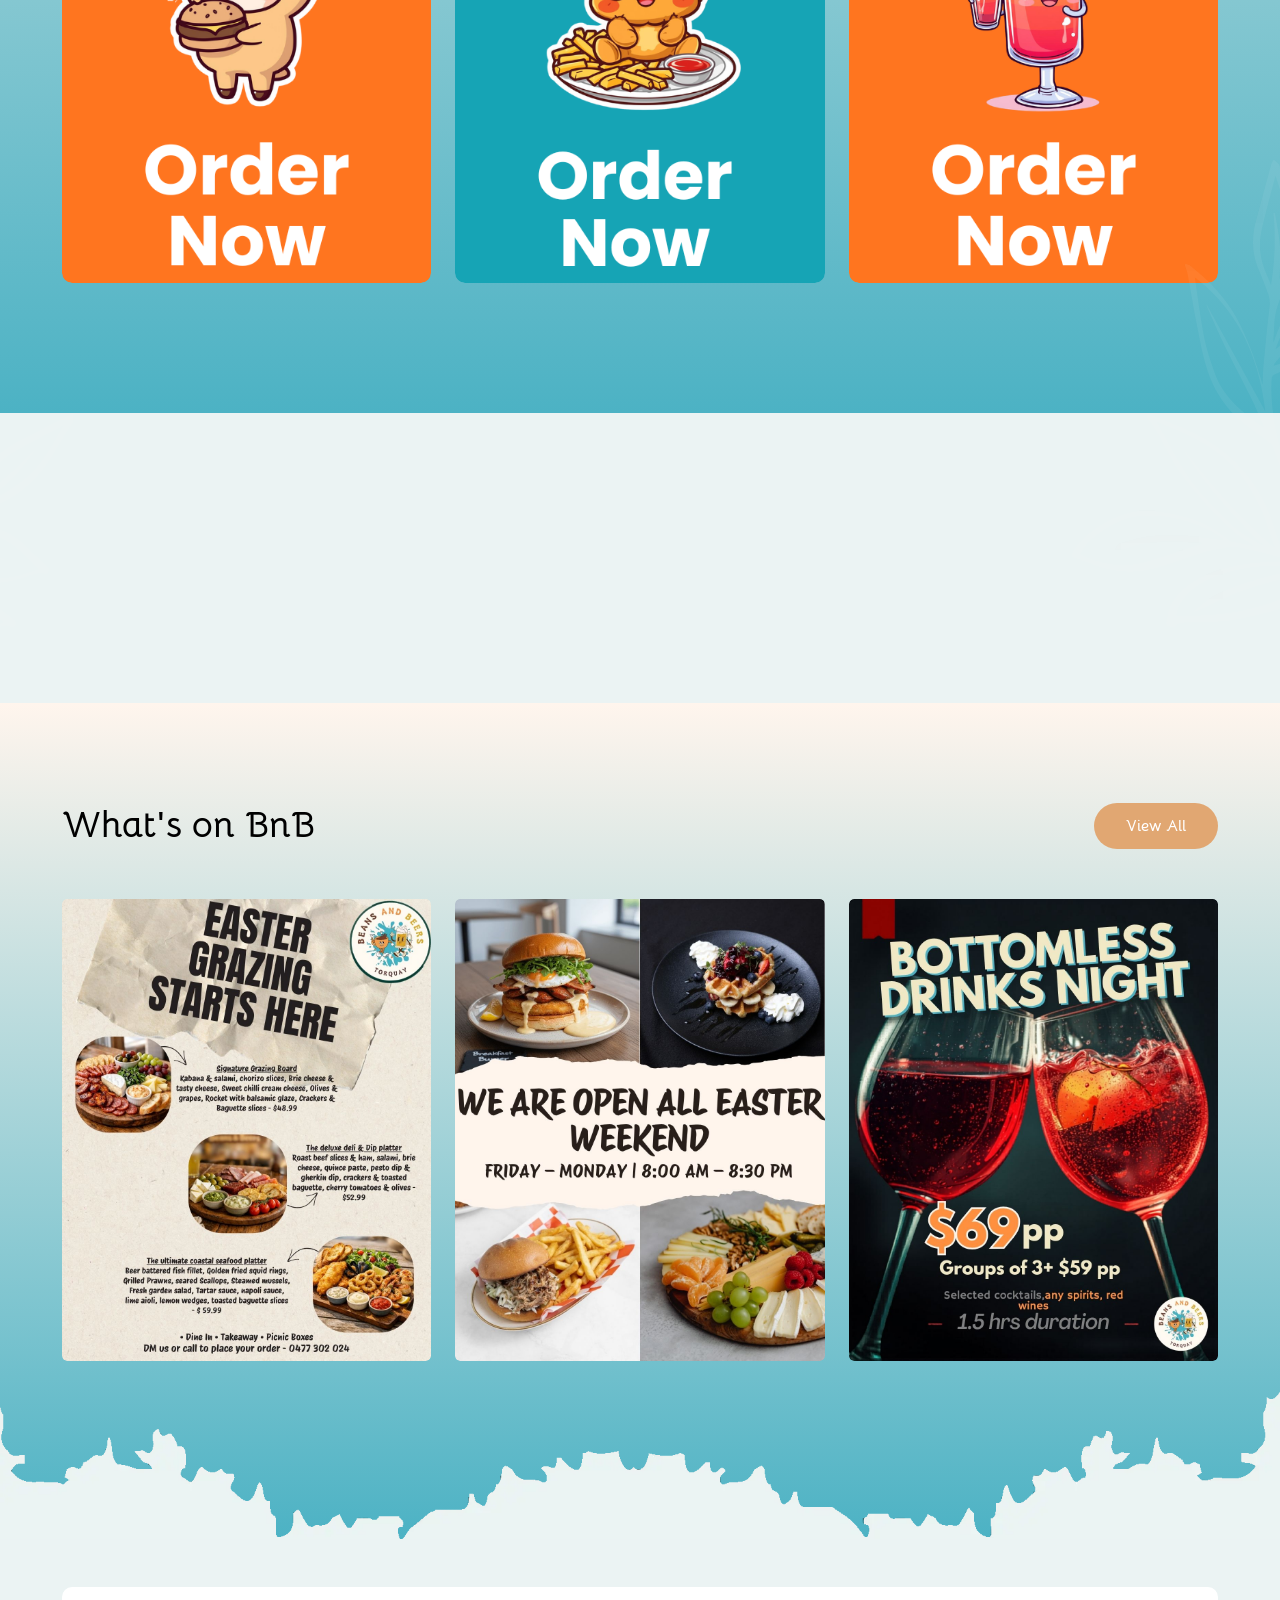
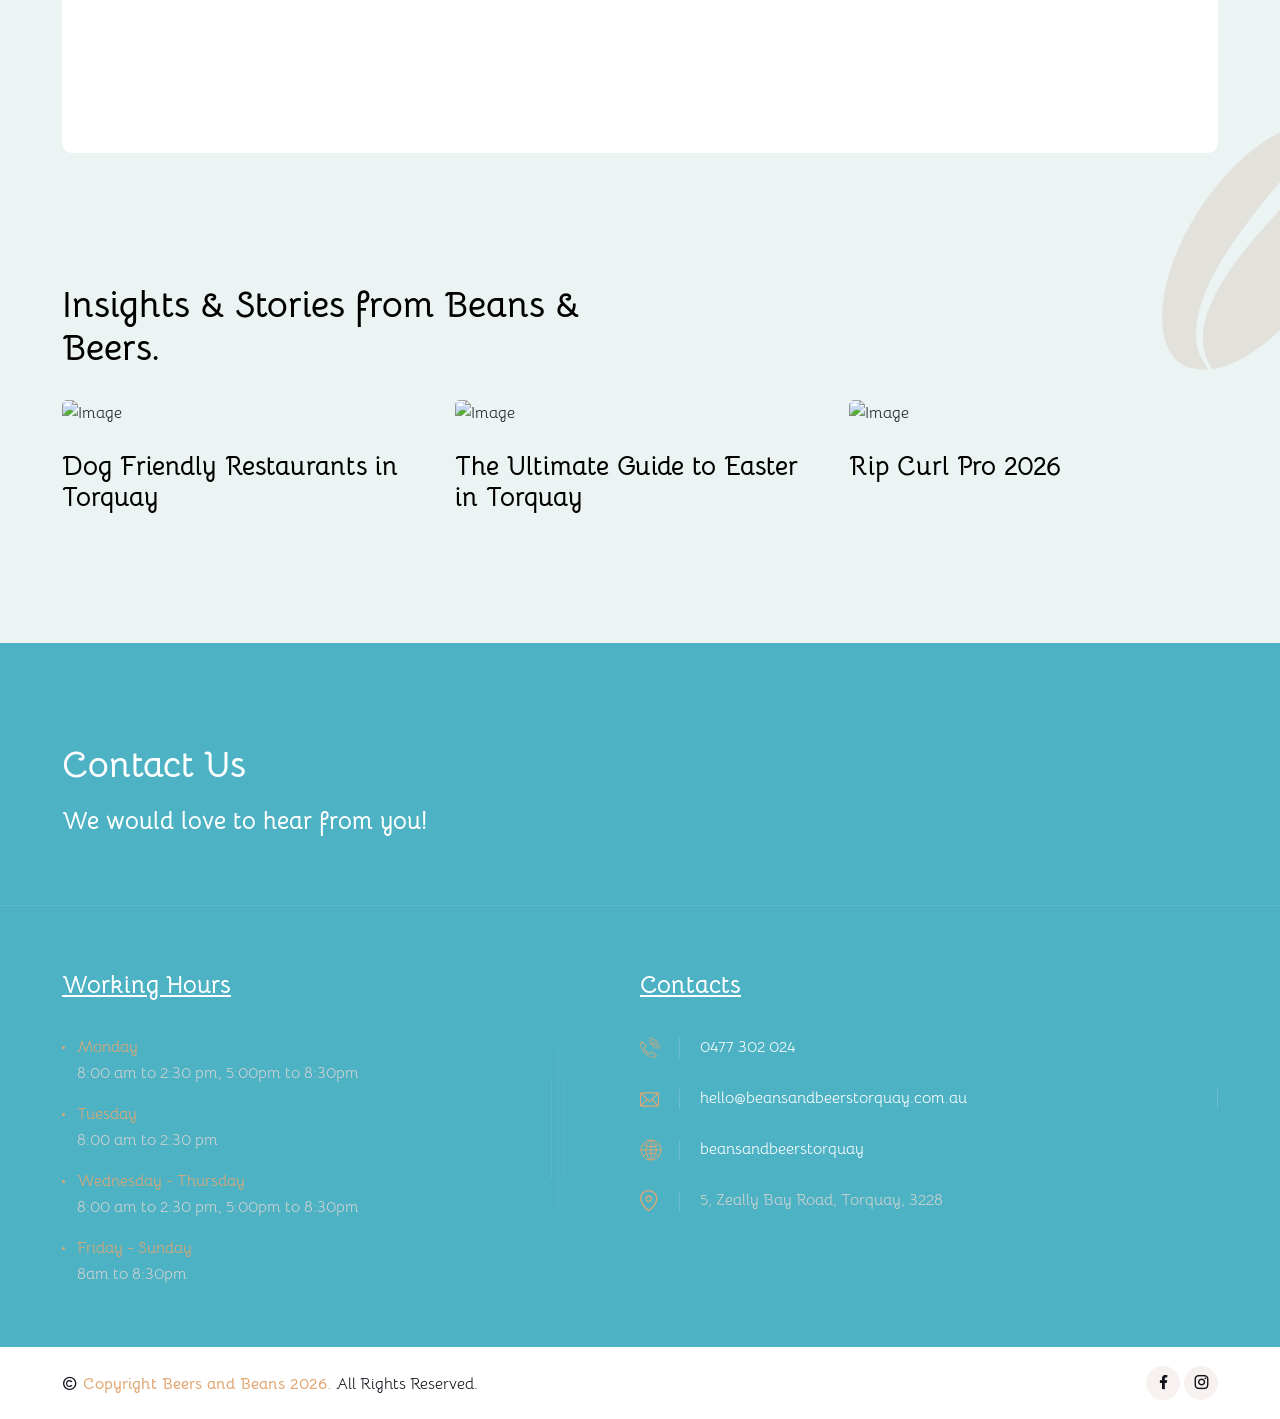
==== commit 91d8f14b: "floating button drinks page and api data separation" ====
--- a/index.html
+++ b/index.html
@@ -86,6 +86,9 @@
                                     <li class="nav-item">
                                         <a href="cocktails.html" class="nav-link" bis_skin_checked="1">Cocktails </a>
                                     </li>
+                                    <li class="nav-item">
+                                        <a href="drinks.html" class="nav-link" bis_skin_checked="1">Drinks </a>
+                                    </li>
                                 </ul>
                             </li>
                             <li class="nav-item">
@@ -144,7 +147,8 @@
                         <li><a href="lunch-and-dinner.html">Lunch & Dinner</a></li>
                         <li><a href="kids-menu.html">Kids Menu</a></li>
                         <li><a href="sides.html">Sides</a></li>
-                        <li><a href="">Cocktails</a></li>
+                        <li><a href="cocktails.html">Cocktails</a></li>
+                        <li><a href="drinks.html">Drinks</a></li>
                     </ul>
                 </li>
                 <li><a href="book-a-date-night.html">Book a Date Night</a></li>
@@ -546,7 +550,7 @@
     <!-- Recipe Section End -->
 
     <!-- Reservation Start -->
-    <div class="reservation-wrap style-two bg-aqua position-relative index-1">
+    <div id="reservationSection" class="reservation-wrap style-two bg-aqua position-relative index-1">
         <div class="container">
             <div class="row align-items-center gx-lg-0">
                 <div class="col-xxl-12 col-lg-12" data-cue="slideInUp">
@@ -717,18 +721,26 @@
     </footer>
     <!-- Footer End -->
 
+    <!-- Floating Book a Table Button -->
+    <a href="javascript:void(0)" id="sr-res-root"
+        class="bookTableBtn position-fixed d-flex align-items-center justify-content-center sr-sm sr-dark sr-#324654">
+        <img src="assets/images/icons/floating-book-a-table.png" alt="" class="w-100" />
+    </a>
+
     <!-- Back to Top -->
     <button type="button" id="backtotop" class="position-fixed text-center border-0 p-0">
         <i class="ri-arrow-up-line"></i>
     </button>
 
     <!-- Link of JS files -->
+    <script src="https://www.sevenrooms.com/widget/embed.js"></script>
     <script src="assets/js/bootstrap.bundle.min.js"></script>
     <script src="assets/js/swiper-bundle.min.js"></script>
     <script src="assets/js/fslightbox.js"></script>
     <script src="assets/js/scrollcue.min.js"></script>
     <script src="assets/js/main.js"></script>
     <script src="https://unpkg.com/aos@2.3.1/dist/aos.js"></script>
+
     <script>
         AOS.init({
             easing: 'ease-out-back',
--- a/assets/css/header.css
+++ b/assets/css/header.css
@@ -791,7 +791,7 @@
   }
 
   .navbar-area .navbar .navbar-brand img {
-    max-width: 110px;
+    max-width: 70px;
   }
 
   .navbar-area .navbar .others-option {
--- a/assets/css/style.css
+++ b/assets/css/style.css
@@ -971,6 +971,36 @@
 
 #backtotop:hover {
   background-color: var(--primaryColor);
+}
+
+.bookTableBtn {
+  right: -14px;
+  bottom: 77px;
+  z-index: 200;
+  width: 133px;
+  padding: 0 16px;
+  transition: transform 0.25s ease, box-shadow 0.25s ease, filter 0.25s ease;
+  display: inline-flex;
+  align-items: center;
+  justify-content: center;
+  gap: 8px;
+  animation: pulse-bookbtn 2.8s ease-in-out infinite;
+}
+
+/* #bookTableBtn:hover {
+  transform: translateY(-3px) scale(1.03);
+  box-shadow: 0 14px 30px rgba(255, 95, 109, 0.45);
+  filter: brightness(1.05);
+} */
+
+@keyframes pulse-bookbtn {
+  0%, 100% {
+    transform: translateY(0) scale(1);
+  }
+
+  50% {
+    transform: translateY(-2px) scale(1.01);
+  }
 }
 
 @keyframes border-transform {
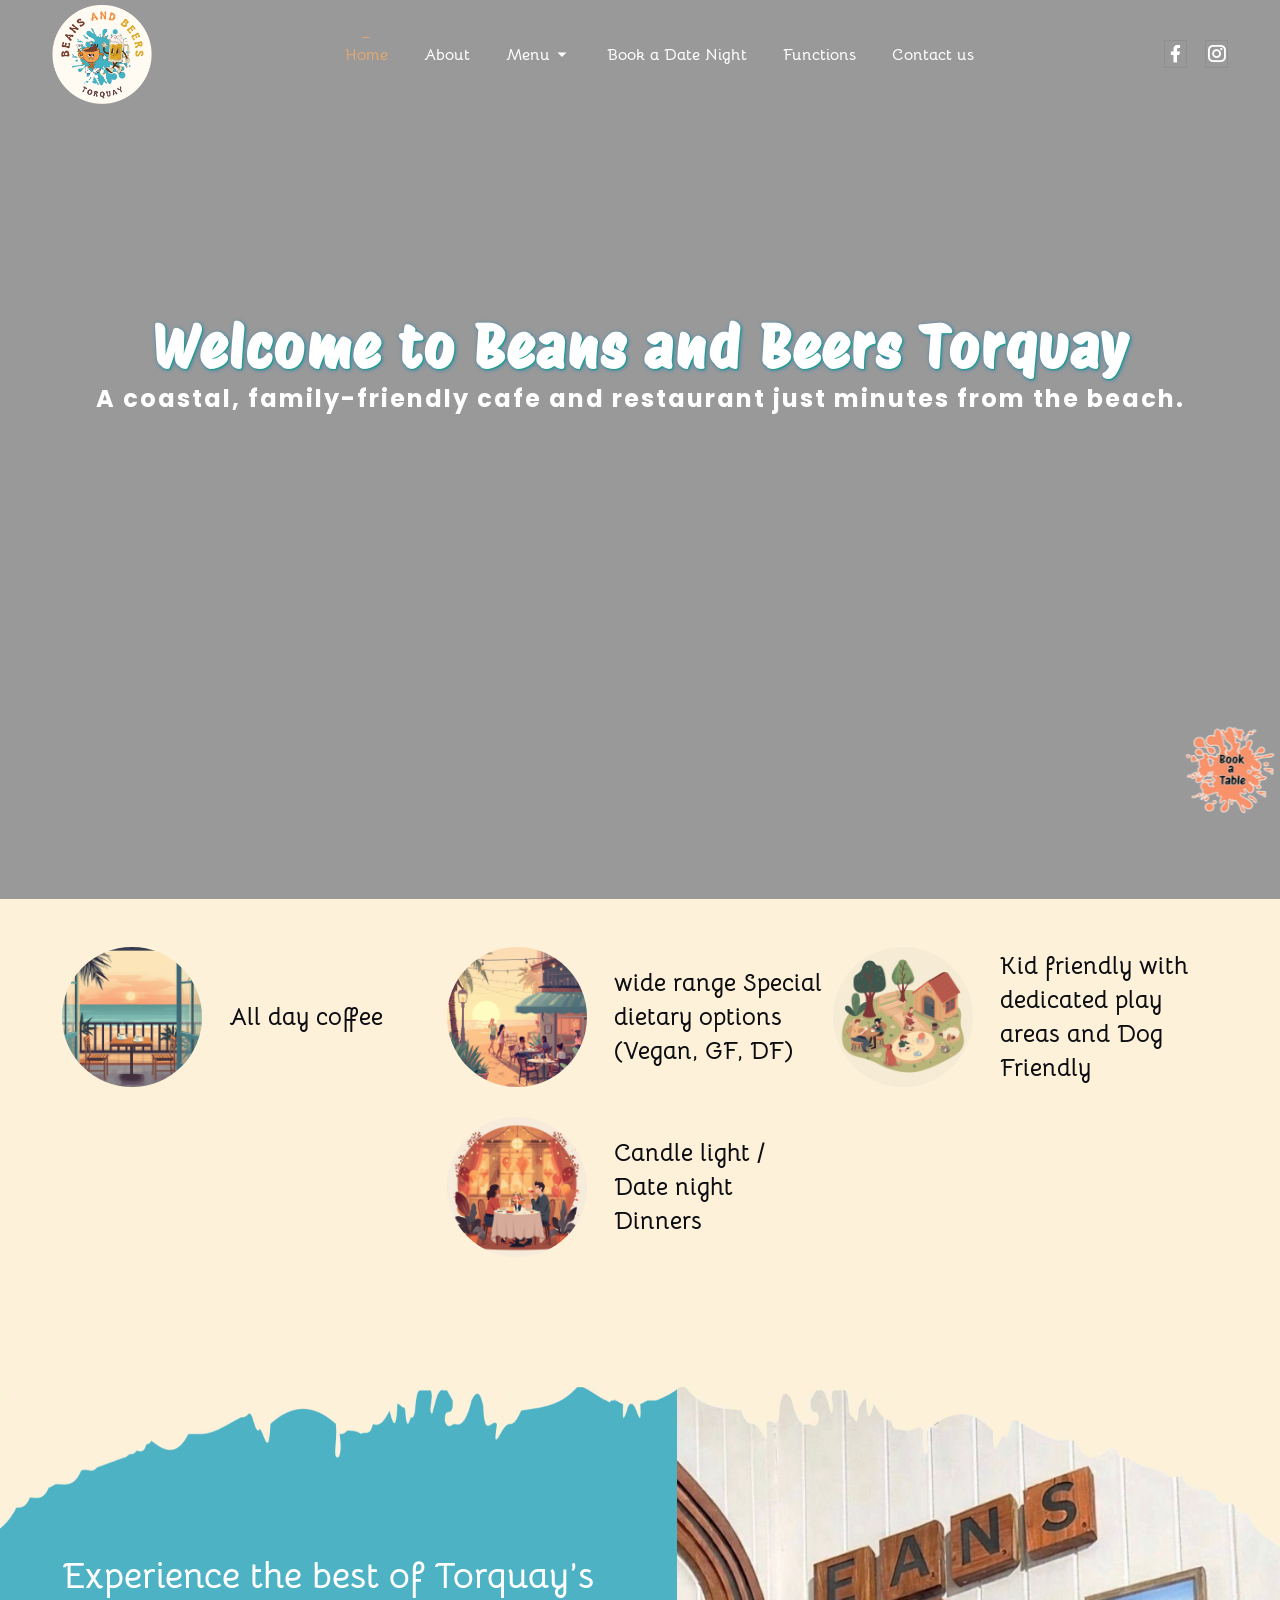
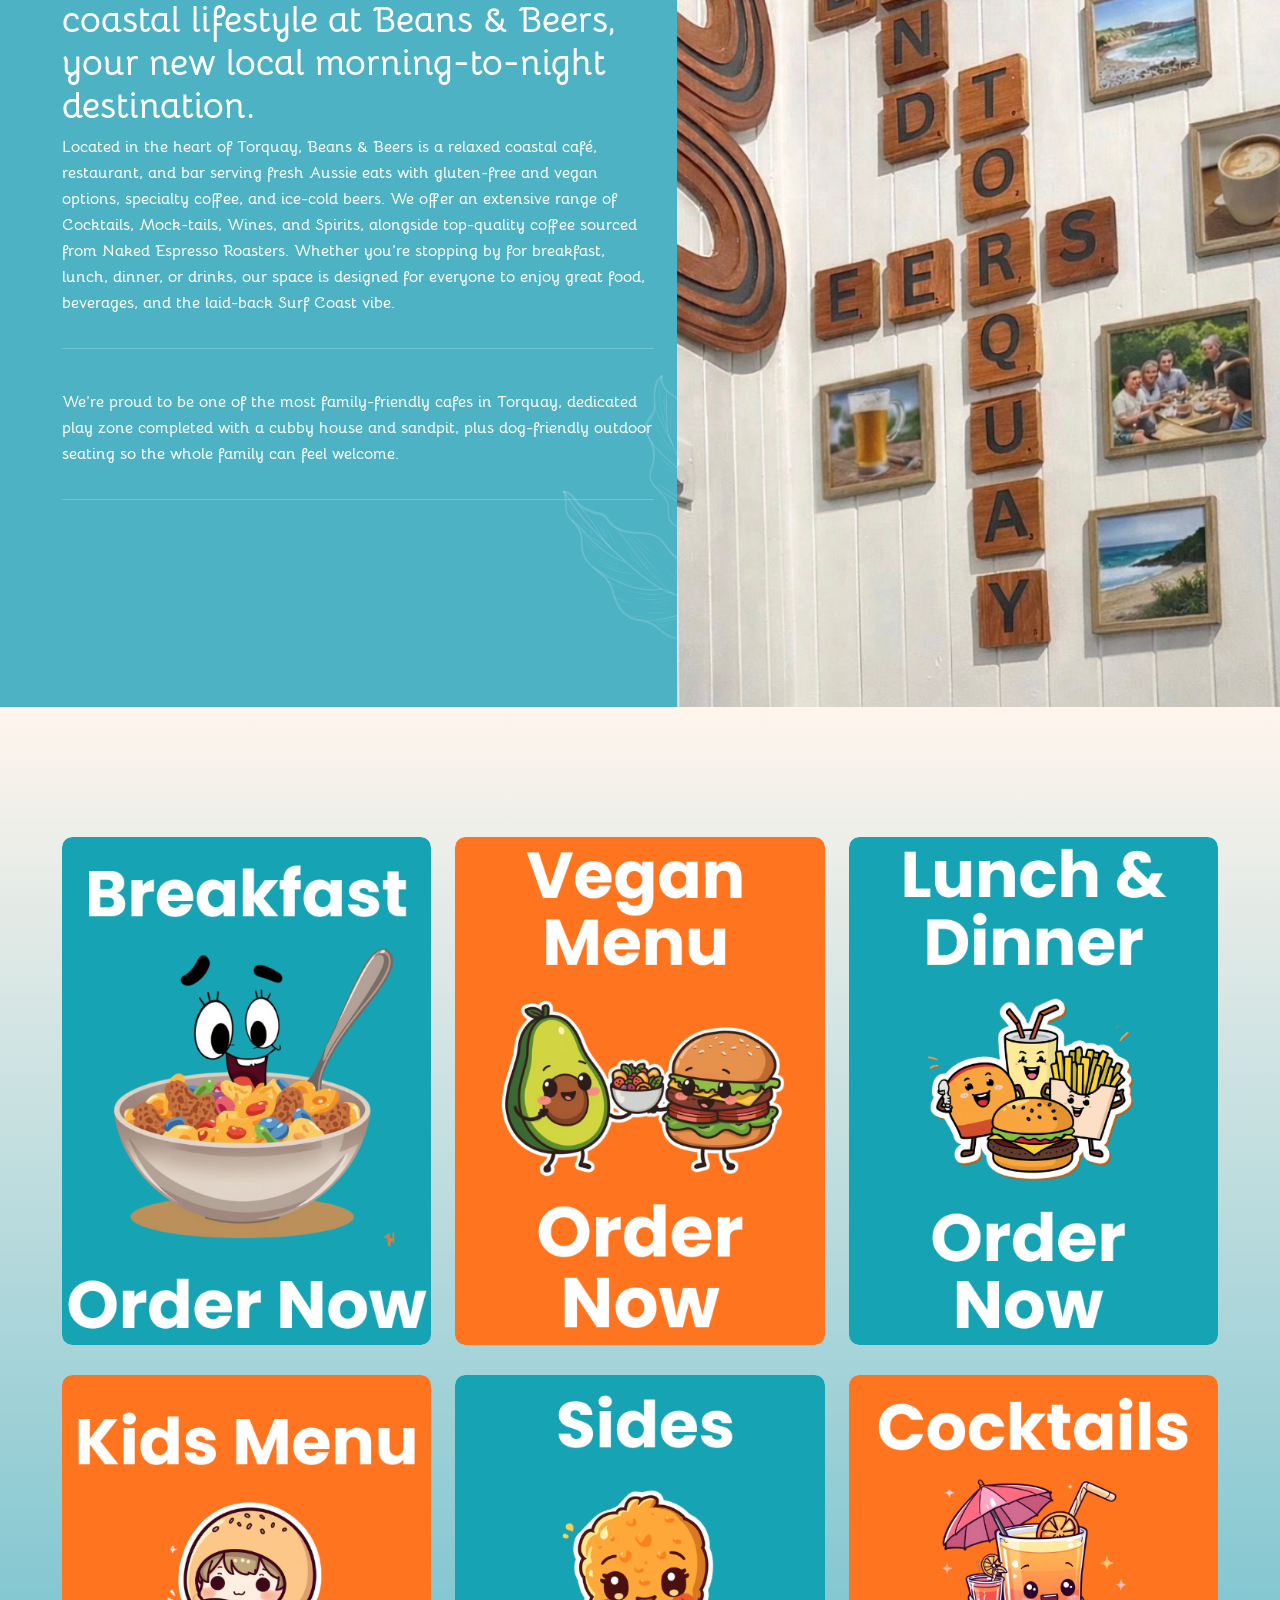
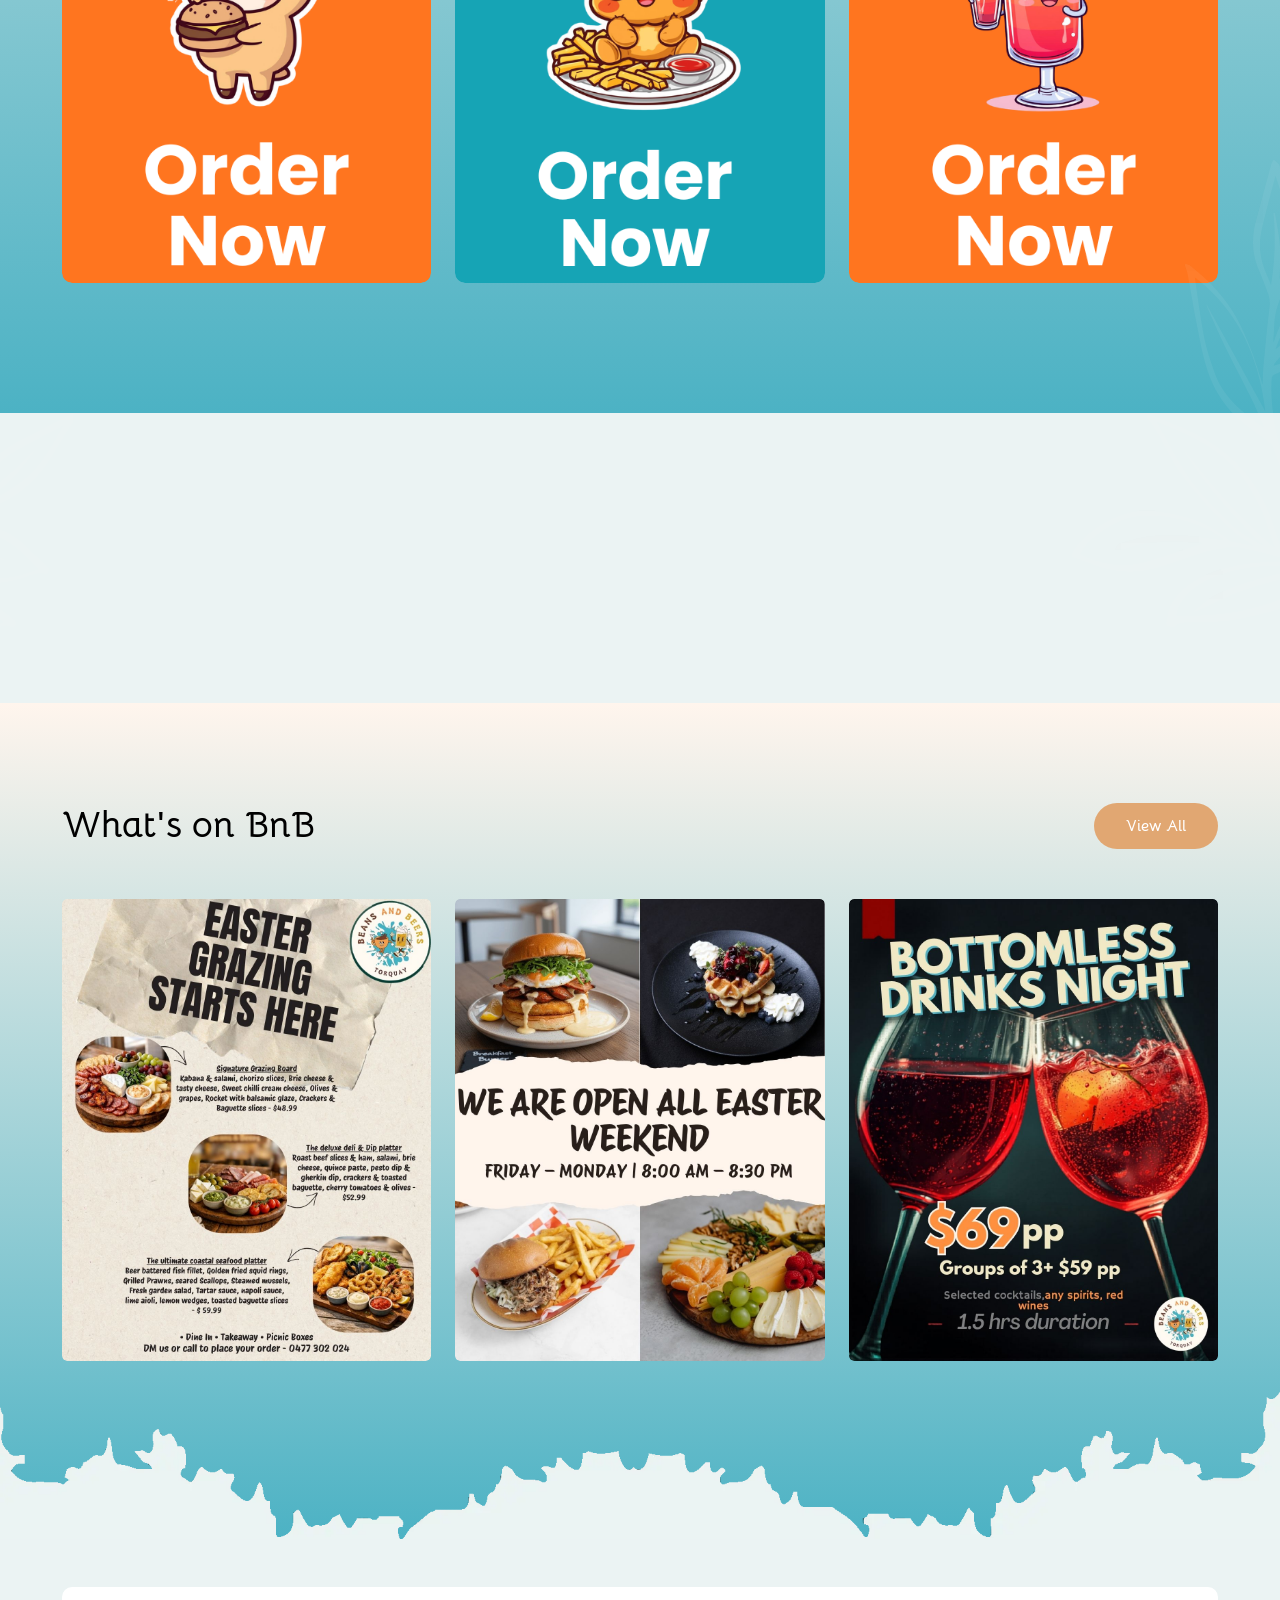
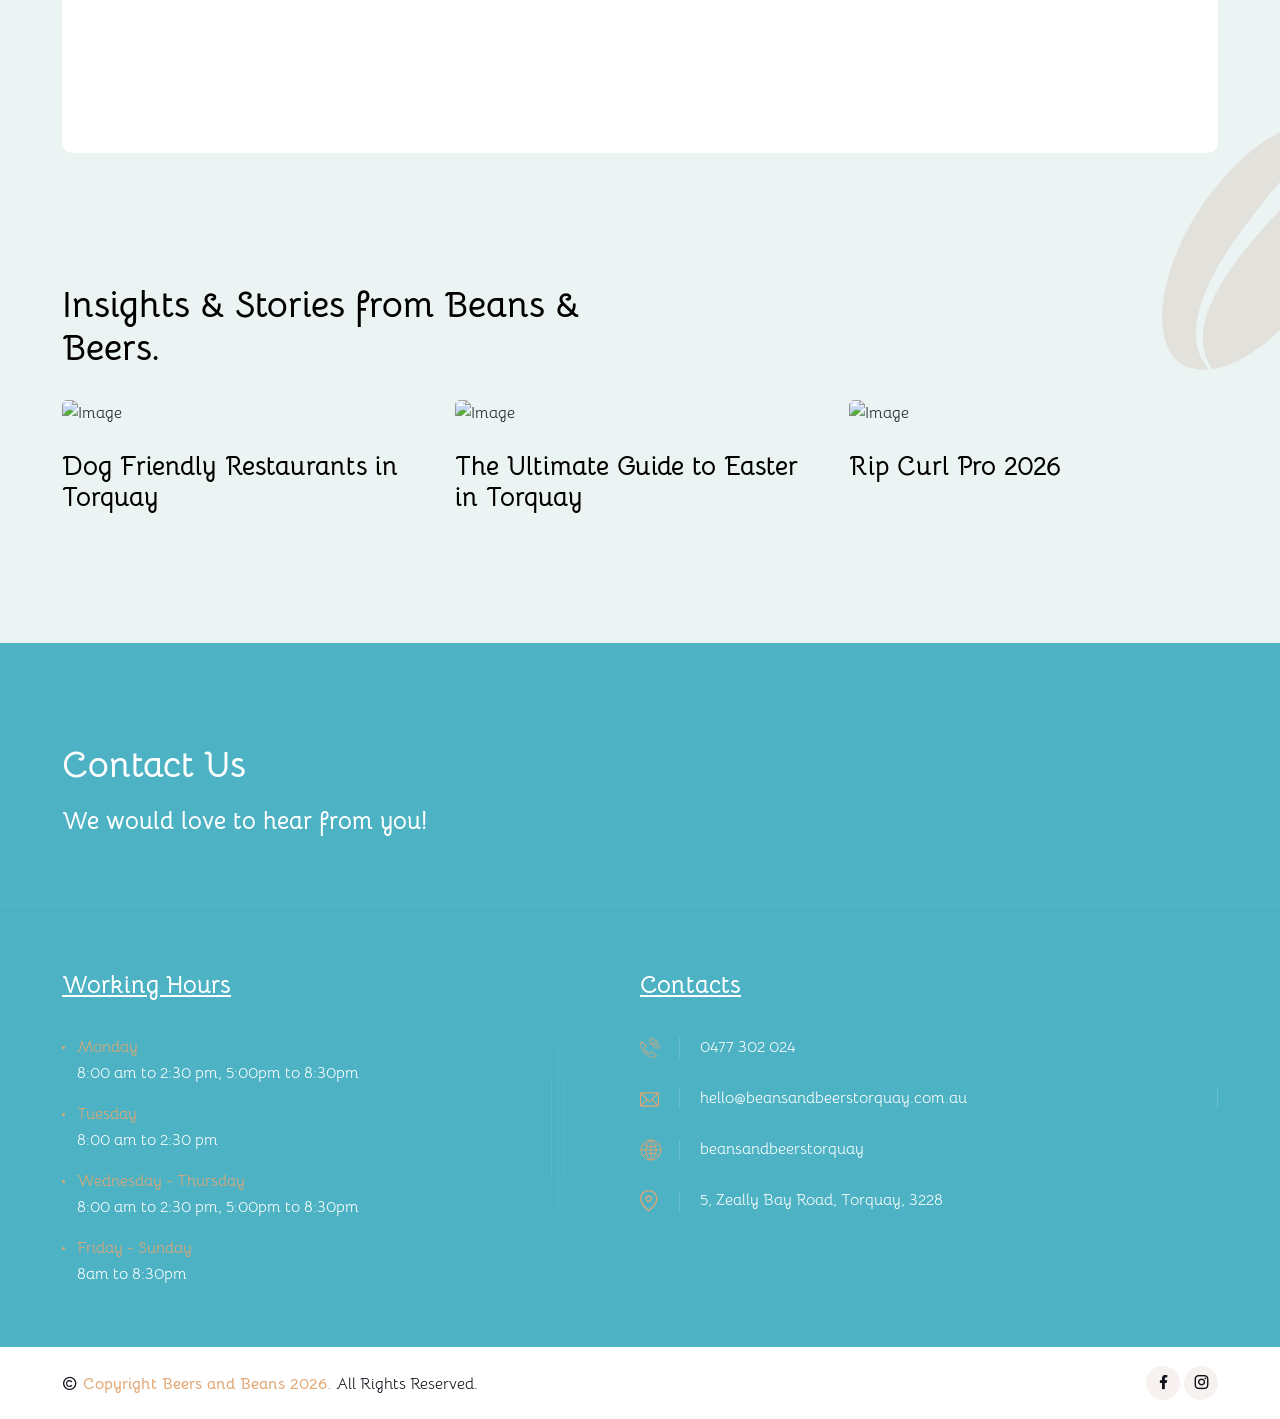
==== commit a47069ee: "mobile responsive changes added" ====
--- a/index.html
+++ b/index.html
@@ -4,7 +4,7 @@
 <head>
     <!-- Required meta tags -->
     <meta charset="utf-8">
-    <meta name="viewport" content="width=device-width, initial-scale=1">
+    <meta name="viewport" content="width=device-width, initial-scale=1.0, maximum-scale=1">
 
     <!-- Link of CSS files -->
     <link rel="stylesheet" href="assets/css/bootstrap.min.css">
@@ -657,19 +657,19 @@
                     <ul class="working-hours list-unstyle">
                         <li class="position-relative fs-xxl-18">
                             <span class="d-block text_primary">Monday</span>
-                            <span class="d-block text-offwhite">8:00 am to 2:30 pm, 5:00pm to 8:30pm</span>
+                            <span class="d-block text-white">8:00 am to 2:30 pm, 5:00pm to 8:30pm</span>
                         </li>
                         <li class="position-relative fs-xxl-18">
                             <span class="d-block text_primary">Tuesday</span>
-                            <span class="d-block text-offwhite">8:00 am to 2:30 pm</span>
+                            <span class="d-block text-white">8:00 am to 2:30 pm</span>
                         </li>
                         <li class="position-relative fs-xxl-18">
                             <span class="d-block text_primary">Wednesday - Thursday</span>
-                            <span class="d-block text-offwhite">8:00 am to 2:30 pm, 5:00pm to 8:30pm</span>
+                            <span class="d-block text-white">8:00 am to 2:30 pm, 5:00pm to 8:30pm</span>
                         </li>
                         <li class="position-relative fs-xxl-18">
                             <span class="d-block text_primary">Friday - Sunday</span>
-                            <span class="d-block text-offwhite">8am to 8:30pm</span>
+                            <span class="d-block text-white">8am to 8:30pm</span>
                         </li>
                     </ul>
                 </div>
@@ -688,9 +688,8 @@
                                     src="assets/img/icons/globe.svg" alt="Image"></span><a
                                 href="https://www.beansandbeerstorquay.com.au/" target="_blank">beansandbeerstorquay</a>
                         </li>
-                        <li class="position-relative text-offwhite fs-xxl-18"><span
-                                class="position-absolute start-0"><img src="assets/img/icons/map.svg"
-                                    alt="Image"></span>
+                        <li class="position-relative text-white fs-xxl-18"><span class="position-absolute start-0"><img
+                                    src="assets/img/icons/map.svg" alt="Image"></span>
                             5, Zeally Bay Road, Torquay, 3228</li>
                     </ul>
                 </div>
--- a/assets/css/style.css
+++ b/assets/css/style.css
@@ -139,6 +139,7 @@
   font-size: var(--fontSize);
   font-family: var(--primaryFont);
   line-height: 26px;
+  overflow-x: hidden;
 }
 
 body.bg-bunk, body.bg_dark {
@@ -172,6 +173,10 @@
 
 .text-offwhite {
   color: var(--offwhiteColor);
+}
+
+.text-white {
+  color: var(--whiteColor);
 }
 
 .bg_dark {
@@ -5315,10 +5320,12 @@
   top: 0;
   left: 0;
   width: 100%;
+  max-width: 100vw;
   height: 100vh;
   object-fit: cover;
   z-index: -1;
   /* send behind other content if needed */
+  margin: 0;
 }
 
 /* .why-choose-us-wrap{
@@ -5329,8 +5336,15 @@
 .container-fluid.colorOverlay {
   position: relative;
   margin-top: -110px;
+  /* overflow-x: hidden; */
+  content: "";
   height: 100vh;
-  overflow: hidden;
+  background: rgba(0, 0, 0, 0.4);
+  margin-left: 0;
+  margin-right: 0;
+  padding-left: 0;
+  padding-right: 0;
+  max-width: 100vw;
   content: "";
   background: rgba(0, 0, 0, 0.4);
 }
--- a/assets/css/responsive.css
+++ b/assets/css/responsive.css
@@ -1,42 +1,104 @@
 @media only screen and (max-width: 575px) {
+  html, body {
+    overflow-x: hidden;
+    width: 100%;
+    max-width: 100vw;
+  }
+
   .xs-none {
     display: none;
   }
+
   .page-nav li a {
     width: 43px;
     height: 43px;
     font-size: 16px;
   }
+
   .page-nav li a i {
     font-size: 20px;
   }
+
+  .container-fluid.colorOverlay {
+    margin-left: 0;
+    margin-right: 0;
+    padding-left: 0;
+    padding-right: 0;
+    max-width: 100vw;
+    overflow-x: hidden;
+  }
+
+  .main-bg-video {
+    max-width: 100vw;
+    overflow-x: hidden;
+  }
 }
+
 @media only screen and (min-width: 576px) and (max-width: 767px) {
   .container-fluid {
     max-width: 540px;
     padding: 0 15px;
   }
+
+  .container-fluid.colorOverlay {
+    max-width: 100vw;
+    /* height: 100%; */
+    padding: 0;
+    margin: 0;
+  }
 }
+
 @media only screen and (max-width: 767px) {
+  html, body {
+    overflow-x: hidden;
+    max-width: 100vw;
+  }
+
   p, input, textarea, span, select, label {
     font-size: 14px;
     line-height: 25px;
   }
+
   h1, h2, h3, h4, h5, h6 {
     line-height: 1.3;
   }
+
   .fs-22 {
     font-size: 20px;
   }
+
   .sm-none {
     display: none;
   }
+
   .w-sm-100 {
     width: 100%;
   }
+
   .filter-select {
     max-width: 100%;
   }
+
+  .container-fluid.colorOverlay {
+    margin-left: 0;
+    margin-right: 0;
+    padding-left: 0;
+    padding-right: 0;
+    max-width: 100vw;
+    overflow-x: hidden;
+    /* height: 100%; */
+  }
+
+  .main-bg-video {
+    max-width: 100vw;
+  }
+
+  .headerText {
+   font-size: 2.6rem;
+   margin-top: 35%;
+   padding-bottom: 15px;
+  }
+
   .back-to-top {
     font-size: 20px;
     width: 35px;
@@ -44,415 +106,532 @@
     line-height: 32px;
     right: 10px;
   }
+
   .back-to-top i {
     font-size: 18px;
   }
+
   .page-nav.mt-5 {
     margin-top: 15px !important;
   }
+
   .page-nav.mt-30 {
     margin-top: 10px !important;
   }
+
   .row.mb-45 {
     margin-bottom: 35px;
   }
+
   .mt-sm-20 {
     margin-top: 20px;
   }
+
   .pt-80 {
     padding-top: 20px;
   }
+
   .pt-100 {
     padding-top: 30px;
   }
+
   .pt-105 {
     padding-top: 35px;
   }
+
   .pt-130 {
     padding-top: 60px;
   }
+
   .pb-55 {
     padding-bottom: 0;
   }
+
   .pb-80 {
     padding-bottom: 20px;
   }
+
   .pb-100 {
     padding-bottom: 30px;
   }
+
   .pb-105 {
     padding-bottom: 35px;
   }
+
   .pb-130 {
     padding-bottom: 60px;
   }
+
   .ptb-130 {
     padding-top: 60px;
     padding-bottom: 60px;
   }
+
   .mb-sm-0 {
     margin-bottom: 0;
   }
+
   .mt-sm-20 {
     margin-top: 20px;
   }
+
   .mb-100 {
     margin-bottom: 50px !important;
   }
+
   .mb-35 {
     margin-bottom: 25px;
   }
+
   .mb-45 {
     margin-bottom: 35px;
   }
+
   .mb-50 {
     margin-bottom: 40px;
   }
+
   .fs-17 {
     font-size: 14px;
   }
+
   .fs-18 {
     font-size: 16px;
   }
+
   .fs-20 {
     font-size: 18px;
   }
+
   .fs-24 {
     font-size: 22px;
   }
+
   .fs-26 {
     font-size: 24px;
   }
+
   .fs-30 {
     font-size: 26px;
   }
+
   .fs-36 {
     font-size: 26px;
   }
+
   .fs-56 {
     font-size: 28px;
   }
+
   .lh-32 {
     line-height: 28px;
   }
+
   .lh-50 {
     line-height: 36px;
   }
+
   .link,
   .btn {
     font-size: 14px;
   }
+
   .btn {
     padding: 14px 24px 14.5px;
   }
+
   .breadcrumb-wrap {
     padding: 60px 0;
   }
+
   .breadcrumb-wrap .br-title {
     font-size: 30px;
     margin-bottom: 0;
   }
+
   .breadcrumb-wrap .br-menu li {
     font-size: 14px;
     margin-right: 4px;
     padding-right: 14px;
   }
+
   .breadcrumb-wrap .br-menu li:after {
     font-size: 14px;
   }
+
   .breadcrumb-wrap .br-menu li a {
     font-size: 14px;
   }
+
   .section-title {
     font-size: 30px;
   }
+
   .slider-btn .prev-btn,
   .slider-btn .next-btn {
     width: 40px;
     height: 40px;
   }
+
   .slider-btn .prev-btn i,
   .slider-btn .next-btn i {
     font-size: 24px;
   }
+
   .social-profile.style-one li a {
     width: 36px;
     height: 36px;
   }
+
   .social-profile.style-one li a i {
     font-size: 14px;
   }
+
   .hero-section.style-one {
     padding: 120px 0 150px;
   }
+
   .hero-section.style-one .circle-text-wrap {
     bottom: -130px;
     right: 30px !important;
     max-width: 100px;
   }
+
   .hero-section.style-one .hero-img-one {
     bottom: 2%;
     max-width: 100px;
   }
+
   .hero-section.style-one .hero-img-two {
     top: -100px;
     max-width: 110px;
   }
+
   .hero-section.style-one .hero-content .hero-text .hero-bg {
     height: 100px;
     width: 150px;
     bottom: 45px;
   }
+
   .hero-section.style-one .hero-content .hero-text h1 span:nth-child(1) {
     font-size: 48px;
   }
+
   .hero-section.style-one .hero-content .hero-text h1 span:nth-child(2) {
     font-size: 32px;
     line-height: 32px;
   }
+
   .hero-section.style-one .hero-content .hero-text h1 span:nth-child(3) {
     font-size: 58px;
     margin-bottom: 30px;
     margin-top: 40px;
   }
+
   .hero-section.style-one .hero-content .hero-text h1 span:nth-child(3) span {
     font-size: 58px;
   }
+
   .hero-section.style-one .hero-content .hero-text h1 span:nth-child(4) {
     font-size: 32px;
   }
+
   .hero-section.style-two .hero-shape-one {
     left: 5px;
     max-width: 70px;
     bottom: 30px;
   }
+
   .hero-section.style-two .hero-shape-two {
     bottom: 30px;
     max-width: 70px;
   }
+
   .hero-section.style-two .hero-content {
     padding: 50px 0 30px;
   }
+
   .hero-section.style-two .hero-content h1 {
     font-size: 40px;
     line-height: 45px;
     margin-bottom: 25px;
   }
+
   .hero-section.style-two .hero-content h1 span {
     max-height: 40px;
   }
+
   .hero-section.style-two .hero-content h1 span img {
     max-height: 40px;
   }
+
   .hero-section.style-two .hero-content .hero-img {
     padding: 0 30px;
   }
+
   .hero-section.style-three {
     padding: 270px 0 100px;
   }
+
   .hero-section.style-three:after {
     display: none;
   }
+
   .hero-section.style-three .hero-shape-two {
     max-width: 70px;
     top: 24%;
   }
+
   .hero-section.style-three .hero-shape-three {
     max-width: 70px;
     bottom: 20px;
   }
+
   .hero-section.style-three .hero-content h1 {
     padding-left: 0;
     padding-bottom: 20px;
     font-size: 50px;
   }
+
   .hero-section.style-three .hero-content h1 span {
     font-size: 82px;
     line-height: 82px;
   }
+
   .hero-section.style-three .hero-img-wrap .circle-text-wrap {
     bottom: -40px;
     width: 120px;
     height: 100px;
   }
+
   .about-wrap.style-one .about-bg {
     height: 400px;
     margin-bottom: 30px;
   }
+
   .about-wrap.style-one .about-content .section-title {
     margin-bottom: 14px;
   }
+
   .about-wrap.style-one .about-content .btn {
     margin-top: 30px;
   }
+
   .about-wrap.style-two .about-content p {
     margin: 0 0 25px;
     padding-bottom: 25px;
   }
+
   .about-wrap.style-two .about-content .feature-item-wrap {
     flex-wrap: wrap;
     margin-bottom: 30px;
   }
+
   .about-wrap.style-two .about-content .feature-item-wrap .feature-item {
     margin-bottom: 20px;
     width: 100%;
   }
+
   .about-wrap.style-two .about-content .feature-item-wrap .feature-item:last-child {
     margin-bottom: 0;
   }
+
   .about-wrap.style-two .about-content .feature-item-wrap .feature-item h6 {
     font-size: 20px;
   }
+
   .about-wrap.style-two .about-bg {
     height: 380px;
   }
+
   .about-wrap.style-three .about-bg {
     height: 380px;
     border-radius: 30px;
   }
+
   .about-wrap.style-three .about-content {
     padding-bottom: 20px;
   }
+
   .video-bg {
     height: 380px;
     background-position: top center;
   }
+
   .promo-content h2 {
     font-size: 36px;
     line-height: 46px;
   }
+
   .promo-content h2 span img {
     max-height: 30px;
   }
+
   .feature-wrap .feature-content .counter-card-wrap .counter-card h4 {
     font-size: 68px;
     line-height: 55px;
   }
+
   .feature-wrap .feature-content .counter-card-wrap .counter-card h4 span {
     font-size: 68px;
     line-height: 55px;
   }
+
   .feature-wrap .feature-content .counter-card-wrap .counter-card p {
     font-size: 16px;
     line-height: 23px;
   }
+
   .reservation-wrap.style-one .reservation-box {
     padding: 20px 15px;
     margin-left: 15px;
     margin-right: 15px;
     border: 4.5px solid rgba(255, 255, 255, 0.06);
   }
+
   .reservation-wrap.style-one .reservation-box:before {
     left: -21px;
   }
+
   .reservation-wrap.style-one .reservation-box:after {
     right: -21px;
   }
+
   .reservation-wrap.style-one .reservation-box:before, .reservation-wrap.style-one .reservation-box:after {
     width: 20px;
     height: 325px;
     background-size: 20px 325px;
     background-position: 100% 50%;
   }
+
   .reservation-wrap.style-one .reservation-box h3 {
     font-size: 24px;
     margin-bottom: 15px;
   }
+
   .reservation-wrap.style-one .reservation-box form input, .reservation-wrap.style-one .reservation-box form select {
     height: 55px;
     padding: 15px 21px;
   }
+
   .reservation-wrap.style-one .reservation-box form select {
     background-size: 11px;
   }
+
   .reservation-wrap.style-one .reservation-box form .btn {
     padding: 20px 24px 20.5px;
   }
+
   .reservation-wrap.style-one .section-shape-one {
     bottom: 0;
     max-width: 50px;
   }
+
   .reservation-wrap.style-one .reservation-content .section-title {
     margin-bottom: 15px;
   }
+
   .reservation-wrap.style-one .reservation-content .subpara {
     margin-bottom: 35px;
   }
+
   .reservation-wrap.style-one .reservation-content .counter-card-wrap .counter-card h4 {
     font-size: 68px;
     line-height: 55px;
   }
+
   .reservation-wrap.style-one .reservation-content .counter-card-wrap .counter-card h4 span {
     font-size: 68px;
     line-height: 55px;
   }
+
   .reservation-wrap.style-one .reservation-content .counter-card-wrap .counter-card p {
     font-size: 16px;
     line-height: 23px;
   }
+
   .reservation-wrap.style-two h3 {
     font-size: 30px;
   }
+
   .reservation-wrap.style-two .reservation-box {
     padding: 40px 20px 30px;
   }
+
   .reservation-wrap.style-two .reservation-bg {
     height: 400px;
   }
+
   .gallery-col-wrap {
     margin: 0 0 20px;
   }
+
   .gallery-col-wrap .gallery-col {
     width: 100%;
     margin: 0;
   }
+
   .gallery-col-wrap .gallery-col:nth-child(2) {
     padding-top: 0;
   }
+
   .counter-box {
     padding: 60px 20px 30px 20px;
   }
+
   .counter-box .counter-card-wrap .counter-card {
     width: 50%;
     padding-left: 0px;
   }
+
   .counter-box .counter-card-wrap .counter-card h4 {
     font-size: 50px;
     line-height: 45px;
     margin-bottom: 5px;
   }
+
   .counter-box .counter-card-wrap .counter-card h4 span {
     font-size: 50px;
     line-height: 45px;
   }
+
   .counter-box .counter-card-wrap .counter-card p {
     font-size: 14px;
   }
+
   .category-card-wrap .cat-card {
     width: 50%;
   }
+
   .category-card-wrap .cat-card.style-one .cat-img {
     width: 150px;
     height: 150px;
   }
+
   .category-card-wrap .cat-card.style-one .cat-img img {
     width: 120px;
     height: 120px;
   }
+
   .category-card-wrap .cat-card.style-one h3 {
     margin: 15px 0 0;
   }
+
   .testimonial-slider-btn {
     display: flex;
     justify-content: center;
     margin-top: 25px;
   }
+
   .testimonial-slider-btn .prev-btn {
     margin-right: 8px;
   }
+
   .testimonial-slider-btn .next-btn {
     margin-left: 8px;
   }
+
   .testimonial-slider-btn .prev-btn,
   .testimonial-slider-btn .next-btn {
     position: relative;
@@ -461,19 +640,24 @@
     z-index: 1;
     transform: translateY(0);
   }
+
   .testimonial-slider-btn .prev-btn {
     left: auto;
   }
+
   .testimonial-slider-btn .next-btn {
     right: auto;
   }
+
   .testimonial-card.style-one h2 {
     font-size: 30px;
     line-height: 38px;
   }
+
   .testimonial-card.style-one h5 {
     margin-bottom: 5px;
   }
+
   .testimonial-card.style-one p {
     font-size: 16px;
     line-height: 26px;
@@ -481,168 +665,216 @@
     padding: 0;
     max-width: 100%;
   }
+
   .testimonial-card.style-two .quote-icon {
     max-width: 60px;
   }
+
   .testimonial-card.style-two p {
     margin: 20px 0 30px;
     font-size: 16px;
     line-height: 26px;
     padding: 0 10px;
   }
+
   .testimonial-wrap.style-two .testimonial-bg {
     height: 380px;
     background-position: top center;
   }
+
   .testimonial-wrap.style-two .testimonial-slider-two {
     padding: 30px 0 60px;
   }
+
   .testimonial-slider-btn.style-two {
     margin-top: 40px;
     padding-right: 0;
   }
+
   .feature-card-wrap.style-one .feature-card {
     width: 100%;
   }
+
   .feature-card-wrap.style-one .feature-card:after {
     display: none;
   }
+
   .feature-card-wrap.style-one .feature-card:nth-child(2), .feature-card-wrap.style-one .feature-card:nth-child(3), .feature-card-wrap.style-one .feature-card:nth-child(4) {
     padding-left: 0;
   }
+
   .feature-card-wrap.style-two .feature-card {
     width: 100%;
   }
+
   .feature-card-wrap.style-two .feature-card .feature-img {
     width: 100px;
     height: 100px;
   }
+
   .feature-card-wrap.style-two .feature-card h3 {
     width: calc(100% - 120px);
     margin: 0 0 0 20px;
     padding-right: 0px;
   }
+
   .feature-card-wrap.style-three .feature-card {
     width: 100%;
   }
+
   .contact-box {
     padding: 30px 25px;
     border-radius: 25px;
   }
+
   .contact-box .contact-shape-one,
   .contact-box .contact-shape-two {
     opacity: 0.2;
   }
+
   .contact-box .form-group {
     margin-bottom: 20px !important;
   }
+
   .contact-box .form-group input {
     padding: 15px 27px;
   }
+
   .contact-box .form-group input.h-80 {
     height: 56px !important;
   }
+
   .contact-box .form-group textarea {
     height: 177px;
   }
+
   .comp-map {
     height: 500px;
   }
+
   .contact-card {
     padding: 30px 20px 30px;
   }
+
   .contact-card .contact-icon {
     width: 60px;
     height: 60px;
     padding: 15px;
   }
+
   .contact-card .contact-info {
     width: calc(100% - 80px);
     margin-left: 20px;
   }
+
   .filter-recipe {
     flex-wrap: wrap;
   }
+
   .filter-recipe .recipe-tablist {
     width: 100%;
   }
+
   .filter-recipe .recipe-tablist .nav-item .nav-link {
     font-size: 14px;
     padding: 8px 15px;
     margin-bottom: 10px;
   }
+
   .filter-recipe .btn {
     width: 100%;
   }
+
   .recipe-card .recipe-img {
     width: 100%;
   }
+
   .recipe-card .recipe-info {
     width: 100%;
     margin: 20px 0 0;
   }
+
   .recipe-card .recipe-info .recipe-title {
     margin-bottom: 18px;
   }
+
   .recipe-card .recipe-info .recipe-title h6, .recipe-card .recipe-info .recipe-title h3 {
     font-size: 20px;
   }
+
   .recipe-card .recipe-info .recipe-title h3 {
     padding-right: 5px;
   }
+
   .recipe-card .recipe-info .recipe-title h6 {
     padding-left: 5px;
   }
+
   .recipe-card.style-two .recipe-img,
   .recipe-card.style-two .recipe-info {
     width: 100%;
   }
+
   .recipe-card.style-two .recipe-info {
     margin: 20px 0 0;
   }
+
   .recipe-wrap.style-two.style-two .recipe-menu-wrap .recipe-menu-bg {
     display: none;
   }
+
   .recipe-wrap.style-two.style-two .recipe-menu-wrap .recipe-item-wrap {
     width: 100%;
     margin-left: 0;
   }
+
   .recipe-wrap.style-two.style-two .recipe-item-wrap {
     margin-bottom: 30px;
   }
+
   .recipe-wrap.style-two.style-two .recipe-item-wrap .recipe-item {
     margin-bottom: 28px;
   }
+
   .recipe-wrap.style-two.style-two .recipe-item-wrap .recipe-item:last-child {
     margin-bottom: 0;
   }
+
   .recipe-wrap.style-two.style-two .recipe-item-wrap .recipe-item .recipe-title {
     z-index: 1;
   }
+
   .recipe-wrap.style-two.style-two .recipe-item-wrap .recipe-item .recipe-title h6, .recipe-wrap.style-two.style-two .recipe-item-wrap .recipe-item .recipe-title h3 {
     font-size: 22px;
   }
+
   .recipe-wrap.style-two.style-two .recipe-img {
     padding: 0 20px;
   }
+
   .recipe-wrap.style-three {
     padding-bottom: 40px !important;
   }
+
   .recipe-wrap.style-three .recipe-section-shape {
     opacity: 0.3;
   }
+
   .blog-card .blog-img .blog-date {
     font-size: 18px;
     line-height: 22px;
     right: 25px;
     padding: 11.5px 14px;
   }
+
   .blog-card .blog-metainfo {
     margin-bottom: 12px;
   }
+
   .blog-card .blog-metainfo li {
     font-size: 14px;
   }
+
   .portfolio-desc h1, .portfolio-desc h2, .portfolio-desc h3, .portfolio-desc h4, .portfolio-desc h5, .portfolio-desc h6,
   .service-desc h1,
   .service-desc h2,
@@ -664,42 +896,49 @@
   .blog-desc h6 {
     margin-bottom: 18px;
   }
+
   .portfolio-desc h1,
   .service-desc h1,
   .terms-wrap h1,
   .blog-desc h1 {
     font-size: 30px;
   }
+
   .portfolio-desc h2,
   .service-desc h2,
   .terms-wrap h2,
   .blog-desc h2 {
     font-size: 28px;
   }
+
   .portfolio-desc h3,
   .service-desc h3,
   .terms-wrap h3,
   .blog-desc h3 {
     font-size: 26px;
   }
+
   .portfolio-desc h4,
   .service-desc h4,
   .terms-wrap h4,
   .blog-desc h4 {
     font-size: 24px;
   }
+
   .portfolio-desc h5,
   .service-desc h5,
   .terms-wrap h5,
   .blog-desc h5 {
     font-size: 22px;
   }
+
   .portfolio-desc h6,
   .service-desc h6,
   .terms-wrap h6,
   .blog-desc h6 {
     font-size: 20px;
   }
+
   .portfolio-desc .feature-list li,
   .service-desc .feature-list li,
   .terms-wrap .feature-list li,
@@ -707,89 +946,111 @@
     font-size: 14px;
     padding-left: 15px;
   }
+
   .portfolio-desc .single-para,
   .service-desc .single-para,
   .terms-wrap .single-para,
   .blog-desc .single-para {
     margin-bottom: 30px;
   }
+
   .portfolio-desc .single-para:last-child,
   .service-desc .single-para:last-child,
   .terms-wrap .single-para:last-child,
   .blog-desc .single-para:last-child {
     margin-bottom: 0;
   }
+
   .wp-blockquote {
     padding: 30px 20px 30px 20px;
     border-radius: 15px;
   }
+
   .wp-blockquote .quote-icon {
     top: 50px;
     left: 20px;
     transform: translateY(-50%);
     opacity: 0.4;
   }
+
   .wp-blockquote p {
     font-size: 20px;
     line-height: 28px;
     margin-bottom: 14px;
   }
+
   .wp-blockquote h6 {
     font-size: 22px;
     padding-left: 70px;
   }
+
   .wp-blockquote h6:before {
     top: 14px;
     width: 60px;
   }
+
   .blog-desc {
     margin-bottom: 30px;
     padding-bottom: 40px;
   }
+
   .post-metaoption {
     flex-wrap: wrap;
   }
+
   .post-metaoption .post-tag {
     margin-bottom: 15px;
   }
+
   .post-metaoption .post-tag,
   .post-metaoption .post-share {
     width: 100%;
   }
+
   .comment-item-wrap .comment-item .comment-author-info .comment-text {
     margin: 0 0 12px;
     font-size: 14px;
   }
+
   .testimonial-card.style-three {
     padding: 25px 20px 25px;
   }
+
   .testimonial-card.style-three .client-info-wrap .client-img {
     width: 55px;
     height: 55px;
   }
+
   .testimonial-card.style-three .client-info-wrap .client-info {
     width: calc(100% - 115px);
     margin-left: 15px;
   }
+
   .testimonial-card.style-three .client-info-wrap .client-info h5 {
     font-size: 16px;
   }
+
   .testimonial-card.style-three .client-info-wrap .client-info span {
     font-size: 14px;
   }
+
   .testimonial-card.style-three .client-info-wrap .quote-icon {
     width: 45px;
   }
+
   .story-wrapper:after {
     display: none;
   }
+
   .story-wrapper .story-item {
     padding-bottom: 50px;
   }
+
   .story-wrapper .story-item .story-img {
     width: 100%;
     height: 350px;
   }
+
   .story-wrapper .story-item .story-content {
     width: calc(100% - 40px);
     left: 50%;
@@ -797,61 +1058,78 @@
     transform: translate(-50%, -50%);
     padding: 30px 20px;
   }
+
   .story-wrapper .story-item .story-content h2 {
     font-size: 30px;
   }
+
   .story-wrapper .story-item .story-content h4 {
     font-size: 20px;
     margin-bottom: 9px;
   }
+
   .sidebar .sidebar-widget {
     padding: 25px 20px;
   }
+
   .sidebar .sidebar-widget .sidebar-widget-title.mb-30 {
     margin-bottom: 20px !important;
   }
+
   .category-list li {
     margin-bottom: 10px;
   }
+
   .category-list li a {
     padding-left: 12px;
     font-size: 14px;
   }
+
   .pp-post-wrap .pp-post-item {
     margin-bottom: 20px;
   }
+
   .pp-post-wrap .pp-post-item .pp-post-img {
     border-radius: 10px;
   }
+
   .pp-post-wrap .pp-post-item .pp-post-img img {
     border-radius: 10px;
   }
+
   .pp-post-wrap .pp-post-item .pp-post-info {
     width: calc(100% - 115px);
     margin-left: 15px;
   }
+
   .pp-post-wrap .pp-post-item .pp-post-info .post-date {
     font-size: 14px;
   }
+
   .pp-post-wrap .pp-post-item .pp-post-info h6 {
     font-size: 16px;
   }
+
   .tag-list li a {
     font-size: 14px;
     padding: 7px 16px;
   }
+
   .catering-widget h2 {
     font-size: 40px;
     margin: 12px 0 13px;
   }
+
   .catering-widget img {
     left: 0px;
   }
+
   .coupon-code input {
     width: 100%;
     height: 52px;
     padding: 10px 20px 10px 20px;
   }
+
   .coupon-code button {
     position: relative;
     top: auto;
@@ -861,209 +1139,268 @@
     padding: 17px 25px;
     margin-top: 15px;
   }
+
   .update-cart {
     width: 100%;
     display: block;
     padding: 17px 30px;
   }
+
   .checkout-details .bill-item:first-child .bill-item-name, .checkout-details .bill-item:first-child .bill-item-price, .checkout-details .bill-item-footer:first-child .bill-item-name, .checkout-details .bill-item-footer:first-child .bill-item-price, .checkout-details .bill-item-title:first-child .bill-item-name, .checkout-details .bill-item-title:first-child .bill-item-price {
     padding: 15px 20px;
   }
+
   .checkout-details .bill-item .bill-item-name, .checkout-details .bill-item-footer .bill-item-name, .checkout-details .bill-item-title .bill-item-name {
     padding: 7px 20px;
   }
+
   .checkout-details-two {
     padding: 25px 20px 25px;
   }
+
   .single-shop-tablist .nav-item {
     margin-right: 0;
     margin-bottom: 15px;
     display: block;
     width: 100%;
   }
+
   .single-shop-tablist .nav-item:last-child {
     margin-bottom: 0;
   }
+
   .single-shop-tablist .nav-item .nav-link {
     display: block;
     width: 100%;
     font-size: 16px;
     padding: 12px 20px;
   }
+
   .account-box {
     padding: 35px 18px;
   }
+
   .account-box .btn {
     font-size: 14px;
   }
+
   .account-box .link {
     font-size: 13px;
   }
+
   .accordion-item .accordion-header .accordion-button {
     font-size: 18px;
     line-height: 27px;
     padding: 20px 50px 15px 25px;
   }
+
   .accordion-item .accordion-header .accordion-button span {
     width: 20px;
     height: 20px;
     right: 18px;
   }
+
   .accordion-item .accordion-header .accordion-button span i {
     font-size: 24px;
   }
+
   .portfolio-bg-one,
   .portfolio-bg-two {
     height: 380px;
   }
+
   .portfolio-details .portfolio-brief {
     padding: 35px 25px 35px;
   }
+
   .portfolio-details .portfolio-brief .portfolio-brief-item {
     width: 100%;
     padding-left: 30px;
   }
+
   .portfolio-details .portfolio-brief .portfolio-brief-item:after {
     display: none;
   }
+
   .faq-bg {
     height: 400px;
   }
 }
+
 @media only screen and (min-width: 768px) and (max-width: 991px) {
   .container-fluid {
     max-width: 720px;
     padding-left: 12px;
     padding-right: 12px;
   }
+
   .pt-80 {
     padding-top: 40px;
   }
+
   .pt-100 {
     padding-top: 50px;
   }
+
   .pt-105 {
     padding-top: 55px;
   }
+
   .pt-130 {
     padding-top: 80px;
   }
+
   .pb-55 {
     padding-bottom: 15px;
   }
+
   .pb-80 {
     padding-bottom: 40px;
   }
+
   .pb-100 {
     padding-bottom: 50px;
   }
+
   .pb-105 {
     padding-bottom: 55px;
   }
+
   .pb-130 {
     padding-bottom: 80px;
   }
+
   .ptb-130 {
     padding-top: 80px;
     padding-bottom: 80px;
   }
+
   .mb-100 {
     margin-bottom: 70px !important;
   }
+
   .fs-26 {
     font-size: 22px;
   }
+
   .fs-36 {
     font-size: 32px;
   }
+
   .fs-56 {
     font-size: 40px;
   }
+
   .breadcrumb-wrap {
     padding: 80px 0;
   }
+
   .breadcrumb-wrap .br-title {
     font-size: 36px;
   }
+
   .breadcrumb-wrap .br-shape-three {
     width: 250px;
   }
+
   .section-title {
     font-size: 42px;
   }
+
   .hero-section.style-one {
     padding: 80px 0 150px;
   }
+
   .hero-section.style-one .circle-text-wrap {
     bottom: -110px;
     right: 30px !important;
     max-width: 130px;
   }
+
   .hero-section.style-one .hero-img-one {
     max-width: 130px;
   }
+
   .hero-section.style-one .hero-img-two {
     max-width: 110px;
   }
+
   .hero-section.style-one .hero-content .hero-text .hero-bg {
     height: 210px;
     width: 350px;
   }
+
   .hero-section.style-one .hero-content .hero-text h1 span:nth-child(1) {
     font-size: 90px;
   }
+
   .hero-section.style-one .hero-content .hero-text h1 span:nth-child(2) {
     font-size: 65px;
     line-height: 65px;
   }
+
   .hero-section.style-one .hero-content .hero-text h1 span:nth-child(3) {
     font-size: 120px;
     margin-bottom: 40px;
   }
+
   .hero-section.style-one .hero-content .hero-text h1 span:nth-child(3) span {
     font-size: 120px;
   }
+
   .hero-section.style-one .hero-content .hero-text h1 span:nth-child(4) {
     font-size: 70px;
   }
+
   .hero-section.style-two .hero-shape-one {
     left: 5px;
     max-width: 130px;
   }
+
   .hero-section.style-two .hero-shape-two {
     max-width: 130px;
   }
+
   .hero-section.style-two .hero-content h1 {
     font-size: 70px;
     line-height: 75px;
   }
+
   .hero-section.style-two .hero-content h1 span {
     max-height: 70px;
   }
+
   .hero-section.style-two .hero-content h1 span img {
     max-height: 70px;
   }
+
   .hero-section.style-two .hero-content .hero-img {
     padding: 0 30px;
   }
+
   .hero-section.style-three .hero-content h1 span {
     font-size: 160px;
     line-height: 160px;
   }
+
   .hero-section.style-three .hero-img-wrap .circle-text-wrap {
     bottom: 0px;
     width: 150px;
     height: 129px;
   }
+
   .about-wrap.style-one .about-bg {
     height: 600px;
   }
+
   .about-wrap.style-two .about-bg {
     height: 500px;
   }
+
   .about-wrap.style-three .about-bg {
     height: 500px;
   }
+
   .about-wrap.style-three .about-content {
     padding-left: 50px;
     padding-bottom: 40px;
@@ -1071,6 +1408,7 @@
     margin-left: -80px;
     margin-bottom: 25px;
   }
+
   .about-wrap.style-three .about-content:before {
     position: absolute;
     top: 0;
@@ -1082,403 +1420,518 @@
     background-color: #0E1317;
     z-index: -1;
   }
+
   .about-wrap.style-three .about-content .section-title {
     margin-bottom: 12px;
   }
+
   .about-wrap.style-three .about-content .btn {
     margin-top: 20px;
   }
+
   .promo-content h2 {
     font-size: 56px;
     line-height: 70px;
   }
+
   .promo-content h2 span img {
     max-height: 50px;
   }
+
   .category-card-wrap .cat-card {
     width: 33.33%;
   }
+
   .category-card-wrap .cat-card.style-one .cat-img {
     width: 200px;
     height: 200px;
   }
+
   .category-card-wrap .cat-card.style-one .cat-img img {
     width: 150px;
     height: 150px;
   }
+
   .counter-box {
     padding: 80px 20px 50px 20px;
   }
+
   .counter-box .counter-card-wrap .counter-card {
     padding-left: 20px;
   }
+
   .counter-box .counter-card-wrap .counter-card h4 {
     font-size: 65px;
     line-height: 65px;
     margin-bottom: 5px;
   }
+
   .counter-box .counter-card-wrap .counter-card p {
     font-size: 14px;
   }
+
   .feature-card-wrap.style-one .feature-card {
     width: 50%;
   }
+
   .feature-card-wrap.style-one .feature-card:after {
     display: none;
   }
+
   .feature-card-wrap.style-one .feature-card:nth-child(2), .feature-card-wrap.style-one .feature-card:nth-child(3), .feature-card-wrap.style-one .feature-card:nth-child(4) {
     padding-left: 0;
   }
+
   .feature-card-wrap.style-two .feature-card {
     width: 50%;
   }
+
   .feature-card-wrap.style-two .feature-card .feature-img {
     width: 120px;
     height: 120px;
   }
+
   .feature-card-wrap.style-two .feature-card h3 {
     width: calc(100% - 140px);
     margin-left: 20px;
     padding-right: 20px;
   }
+
   .feature-card-wrap.style-three .feature-card {
     width: 50%;
   }
+
   .portfolio-details .portfolio-brief {
     padding: 62px 60px 35px;
   }
+
   .portfolio-details .portfolio-brief .portfolio-brief-item {
     width: 50%;
   }
+
   .portfolio-details .portfolio-brief .portfolio-brief-item:nth-child(2):after {
     display: none;
   }
+
   .story-wrapper .story-item .story-img {
     width: calc(100% - 5px);
   }
+
   .story-wrapper .story-item .story-img .story-content h4 {
     font-size: 26px;
   }
+
   .story-wrapper .story-item:nth-child(odd) .story-img:before {
     right: -42px;
   }
+
   .story-wrapper .story-item:nth-child(odd) .story-img:after {
     right: -32px;
   }
+
   .story-wrapper .story-item:nth-child(odd) .story-img .story-content {
     right: 0px;
   }
+
   .story-wrapper .story-item:nth-child(even) .story-img {
     margin-right: 0px;
   }
+
   .story-wrapper .story-item:nth-child(even) .story-img:before {
     left: -27px;
   }
+
   .story-wrapper .story-item:nth-child(even) .story-img:after {
     left: -20px;
   }
+
   .story-wrapper .story-item:nth-child(even) .story-img .story-content {
     right: 5px;
   }
+
   .testimonial-wrap.style-two .testimonial-bg {
     height: 550px;
   }
+
   .testimonial-wrap.style-two .testimonial-slider-two {
     padding: 30px 0 80px;
   }
+
   .testimonial-card.style-three {
     padding: 30px 20px 30px 20px;
   }
+
   .testimonial-card.style-three .client-info-wrap .client-img {
     width: 60px;
     height: 60px;
   }
+
   .testimonial-card.style-three .client-info-wrap .client-info {
     width: calc(100% - 125px);
     margin-left: 15px;
   }
+
   .testimonial-card.style-three .client-info-wrap .client-info h5 {
     font-size: 18px;
   }
+
   .testimonial-card.style-three .client-info-wrap .quote-icon {
     width: 50px;
   }
 }
+
 @media only screen and (max-width: 991px) {
   .md-none {
     display: none !important;
   }
+
   .mb-md-30 {
     margin-bottom: 30px;
   }
+
   .mt-md-30 {
     margin-top: 20px;
   }
+
   .about-wrap.style-one .about-bg {
     margin-bottom: 30px;
   }
+
   .about-wrap.style-two .about-content {
     padding-top: 70px;
     margin-bottom: 30px;
   }
+
   .about-wrap.style-three .about-content {
     margin-top: 30px;
     padding-left: 0;
     margin-left: 0;
   }
+
   .about-wrap.style-three .about-content:before {
     display: none;
   }
+
   .video-bg {
     height: 450px;
     background-position: top center;
   }
+
   .feature-wrap .promo-slider {
     margin-top: 30px;
   }
+
   .contact-box .contact-shape-one,
   .contact-box .contact-shape-two {
     max-width: 200px;
   }
+
   .reservation-wrap.style-one .reservation-box {
     margin-bottom: 25px;
   }
+
   .reservation-wrap.style-one .reserve-img {
     position: relative;
     display: block;
     margin: 0 auto;
     bottom: auto;
   }
+
   .reservation-wrap.style-one.bg-one {
     background-color: var(--optionalColor);
   }
+
   .recipe-wrap.style-one .recipe-promo-img img {
     display: block;
     margin: 0 auto;
   }
+
   .recipe-wrap.style-one .recipe-menu-wrapper {
     margin-top: 30px;
   }
+
   .cart-table {
     width: 100%;
     overflow-x: auto;
   }
+
   .cart-total {
     padding: 30px 20px 30px;
   }
+
   .shop-details-wrap {
     margin-top: 30px;
   }
+
   .faq-bg {
     margin-top: 30px;
   }
 }
+
 @media only screen and (min-width: 992px) {
   .container {
     max-width: 980px;
   }
+
   .mb-md-30 {
     margin-bottom: 30px;
   }
+
   .mt-md-32 {
     margin-top: 32px;
   }
 }
+
 @media only screen and (min-width: 1200px) {
   .container {
     max-width: 1170px;
   }
 }
+
 @media only screen and (max-width: 1199px) {
   .lg-none {
     display: none;
   }
+
   .sidebar {
     margin-top: 50px;
   }
+
   .mb-lg-25 {
     margin-bottom: 25px;
   }
+
   .about-wrap.style-three .about-content {
     width: 100%;
   }
 }
+
 @media only screen and (min-width: 992px) and (max-width: 1199px) {
   .fs-36 {
     font-size: 30px;
   }
+
   .lh-50 {
     line-height: 44px;
   }
+
   .section-title {
     font-size: 48px;
   }
+
   .breadcrumb-wrap {
     padding: 80px 0;
   }
+
   .breadcrumb-wrap .br-title {
     font-size: 42px;
   }
+
   .breadcrumb-wrap .br-shape-three {
     width: 250px;
   }
+
   .hero-section.style-one {
     padding: 80px 0 150px;
   }
+
   .hero-section.style-one .circle-text-wrap {
     bottom: -110px;
     right: 30px !important;
     max-width: 130px;
   }
+
   .hero-section.style-one .hero-img-one {
     max-width: 150px;
   }
+
   .hero-section.style-one .hero-img-two {
     max-width: 150px;
   }
+
   .hero-section.style-one .hero-content .hero-text .hero-bg {
     height: 290px;
     width: 450px;
   }
+
   .hero-section.style-one .hero-content .hero-text h1 span:nth-child(1) {
     font-size: 128px;
   }
+
   .hero-section.style-one .hero-content .hero-text h1 span:nth-child(2) {
     font-size: 96px;
     line-height: 100px;
   }
+
   .hero-section.style-one .hero-content .hero-text h1 span:nth-child(3) {
     font-size: 160px;
     margin-bottom: 40px;
   }
+
   .hero-section.style-one .hero-content .hero-text h1 span:nth-child(3) span {
     font-size: 160px;
   }
+
   .hero-section.style-one .hero-content .hero-text h1 span:nth-child(4) {
     display: block;
     text-align: center;
     font-size: 96px;
     line-height: 20px;
   }
+
   .hero-section.style-two .hero-shape-one {
     left: 5px;
     max-width: 130px;
   }
+
   .hero-section.style-two .hero-shape-two {
     max-width: 130px;
   }
+
   .hero-section.style-two .hero-content h1 {
     font-size: 85px;
     line-height: 90px;
   }
+
   .hero-section.style-two .hero-content h1 span {
     max-height: 80px;
   }
+
   .hero-section.style-two .hero-content h1 span img {
     max-height: 80px;
   }
+
   .hero-section.style-three {
     padding: 200px 0 80px;
   }
+
   .hero-section.style-three:after {
     width: 300px;
   }
+
   .hero-section.style-three .hero-shape-two {
     max-width: 100px;
   }
+
   .hero-section.style-three .hero-shape-three {
     bottom: 0px;
   }
+
   .hero-section.style-three .hero-img-wrap .circle-text-wrap {
     bottom: 0px;
     width: 150px;
     height: 135px;
   }
+
   .hero-section.style-three .hero-content h1 {
     font-size: 70px;
     line-height: 70px;
   }
+
   .hero-section.style-three .hero-content h1 span {
     font-size: 120px;
     line-height: 120px;
     display: block;
     margin: 15px 0 5px;
   }
+
   .about-wrap .about-shape {
     max-width: 100px;
     top: 2%;
   }
+
   .about-wrap.style-one .container-fluid {
     padding-right: calc((100% - 980px) / 2 + 0);
   }
+
   .about-wrap.style-one .about-bg {
     height: 715px;
   }
+
   .about-wrap.style-two .about-shape {
     max-width: 100%;
   }
+
   .about-wrap.style-two .container-fluid {
     padding-left: calc((100% - 980px) / 2 + 12px);
   }
+
   .about-wrap.style-two .about-content {
     margin-top: 50px;
   }
+
   .about-wrap.style-two .about-content .feature-item-wrap .feature-item h6 {
     font-size: 18px;
   }
+
   .about-wrap.style-two .about-bg {
     height: 850px;
   }
+
   .video-bg {
     height: 500px;
   }
+
   .promo-content h2 {
     font-size: 56px;
     line-height: 70px;
   }
+
   .promo-content h2 span img {
     max-height: 50px;
   }
+
   .feature-wrap .container-fluid {
     padding-left: calc((100% - 980px) / 2 + 12px);
   }
+
   .counter-box {
     padding: 84px 25px 56px 25px;
   }
+
   .counter-box .counter-card-wrap .counter-card {
     padding-left: 20px;
   }
+
   .counter-box .counter-card-wrap .counter-card h4 {
     font-size: 78px;
     line-height: 78px;
   }
+
   .counter-box .counter-card-wrap .counter-card p {
     font-size: 20px;
   }
+
   .category-card-wrap .cat-card.style-one .cat-img {
     width: 180px;
     height: 180px;
   }
+
   .category-card-wrap .cat-card.style-one .cat-img img {
     width: 120px;
     height: 120px;
   }
+
   .category-card-wrap .cat-card.style-one h3 {
     font-size: 20px;
   }
+
   .recipe-wrap.style-one .recipe-tablist .nav-item {
     margin-right: 7px;
   }
+
   .recipe-wrap.style-one .recipe-tablist .nav-item .nav-link {
     font-size: 15px;
     padding: 12px 11px;
     border-radius: 20px;
   }
+
   .recipe-wrap.style-two .recipe-menu-wrap .recipe-menu-bg {
     width: 160px;
     height: 480px;
     top: 7px;
   }
+
   .recipe-wrap.style-two .recipe-menu-wrap .recipe-menu-bg:before {
     top: -10px;
     right: -10px;
@@ -1486,186 +1939,241 @@
     height: calc(100% + 20px);
     border: 10px solid #5A6F6F;
   }
+
   .recipe-wrap.style-two .recipe-menu-wrap .recipe-item-wrap {
     width: calc(100% - 190px);
     margin-left: 30px;
   }
+
   .recipe-wrap.style-two .recipe-item-wrap .recipe-item {
     margin-bottom: 37px;
   }
+
   .recipe-wrap.style-two .recipe-item-wrap .recipe-item:last-child {
     margin-bottom: 0;
   }
+
   .recipe-wrap.style-two .recipe-item-wrap .recipe-item .recipe-title {
     z-index: 1;
   }
+
   .recipe-wrap.style-two .recipe-item-wrap .recipe-item .recipe-title h6, .recipe-wrap.style-two .recipe-item-wrap .recipe-item .recipe-title h3 {
     font-size: 24px;
   }
+
   .recipe-wrap.style-two .recipe-img {
     padding: 0 20px;
   }
+
   .feature-card-wrap.style-one .feature-card {
     width: 33.33%;
   }
+
   .feature-card-wrap.style-one .feature-card:after {
     height: 250px;
   }
+
   .feature-card-wrap.style-one .feature-card:nth-child(2), .feature-card-wrap.style-one .feature-card:nth-child(3), .feature-card-wrap.style-one .feature-card:nth-child(4) {
     padding-left: 30px;
   }
+
   .feature-card-wrap.style-two .feature-card {
     width: 50%;
   }
+
   .feature-card-wrap.style-two .feature-card h3 {
     padding-right: 80px;
   }
+
   .feature-card-wrap.style-three .feature-card {
     width: 33.33%;
   }
+
   .testimonial-wrap.style-two .testimonial-bg {
     height: 750px;
   }
+
   .testimonial-card.style-two p {
     font-size: 16px;
     padding: 0 10px;
   }
+
   .feature-wrap .feature-content .counter-card-wrap .counter-card h4 {
     font-size: 110px;
   }
+
   .feature-wrap .feature-content .counter-card-wrap .counter-card p {
     font-size: 24px;
   }
+
   .reservation-wrap.style-one .reservation-content .counter-card-wrap .counter-card h4 {
     font-size: 110px;
   }
+
   .reservation-wrap.style-one .reservation-content .counter-card-wrap .counter-card p {
     font-size: 24px;
   }
+
   .reservation-wrap.style-one .reserve-img {
     max-width: 450px;
   }
 }
+
 @media only screen and (min-width: 1200px) and (max-width: 1399px) {
   .container {
     max-width: 1180px;
   }
+
   .breadcrumb-wrap .br-shape-three {
     width: 300px;
   }
+
   .about-wrap.style-one .container-fluid {
     padding-right: calc((100% - 1180px) / 2 + 12px);
   }
+
   .about-wrap.style-one .about-content {
     padding-left: 0px;
   }
+
   .about-wrap.style-one .about-content .section-title {
     padding-right: 100px;
   }
+
   .about-wrap.style-two .container-fluid {
     padding-left: calc((100% - 1180px) / 2 + 12px);
   }
+
   .feature-wrap .container-fluid {
     padding-left: calc((100% - 1180px) / 2 + 12px);
   }
+
   .reservation-wrap.style-one .reserve-img {
     max-width: 550px;
   }
 }
+
 @media only screen and (min-width: 1300px) and (max-width: 1399px) {
   .container {
     max-width: 1300px !important;
   }
 }
+
 @media only screen and (min-width: 1400px) and (max-width: 1599px) {
   .hero-section.style-one .hero-content .hero-text .hero-bg {
     bottom: 70px;
   }
+
   .feature-card-wrap.style-two .feature-card .feature-img {
     width: 120px;
     height: 120px;
   }
+
   .feature-card-wrap.style-two .feature-card h3 {
     width: calc(100% - 140px);
     margin-left: 20px;
   }
+
   .feature-card-wrap.style-three .feature-info h3 {
     font-size: 32px;
   }
+
   .feature-wrap .feature-content .counter-card-wrap .counter-card h4 {
     font-size: 120px;
   }
+
   .feature-wrap .feature-content .counter-card-wrap .counter-card p {
     font-size: 24px;
   }
+
   .reservation-wrap.style-one .reservation-content .counter-card-wrap .counter-card h4 {
     font-size: 120px;
   }
+
   .reservation-wrap.style-one .reservation-content .counter-card-wrap .counter-card p {
     font-size: 24px;
   }
+
   .recipe-wrap.style-one .recipe-menu-wrapper {
     width: calc(100% + 30px);
     margin-left: -30px;
   }
+
   .recipe-wrap.style-two .recipe-shape-two {
     max-width: 900px;
   }
+
   .portfolio-details .portfolio-brief {
     padding: 62px 60px 35px;
   }
+
   .portfolio-details .portfolio-brief .portfolio-brief-item:nth-child(2), .portfolio-details .portfolio-brief .portfolio-brief-item:nth-child(3), .portfolio-details .portfolio-brief .portfolio-brief-item:nth-child(4) {
     padding-left: 50px;
   }
+
   .reservation-wrap.style-one .reserve-img {
     max-width: 650px;
   }
 }
+
 @media only screen and (min-width: 1400px) {
   .container {
     max-width: 1330px;
   }
+
   .gx-xxl-25 {
     --bs-gutter-x: 2.5rem;
   }
+
   .ps-xxl-48 {
     padding-left: 4.8rem !important;
   }
+
   .pe-xxl-46 {
     padding-right: 4.6rem !important;
   }
+
   .ps-xxl-6 {
     padding-left: 5.5rem !important;
   }
+
   .fs-xxl-18 {
     font-size: 18px;
   }
+
   .fs-xxl-20 {
     font-size: 20px;
   }
+
   .fs-xxl-24 {
     font-size: 24px !important;
   }
+
   .section-title {
     font-size: 32px;
     line-height: 48px;
   }
+
   .breadcrumb-wrap .br-menu li:after {
     font-size: 20px;
   }
+
   .btn {
     font-size: 20px;
     padding: 15px 37px 15px;
   }
+
   .hero-section.style-one .hero-content .hero-text .hero-bg {
     height: 385px;
     width: 598px;
     bottom: 90px;
   }
+
   .hero-section.style-one .hero-content .hero-text h1 span:nth-child(1) {
     display: inline-block;
     font-size: 128px;
   }
+
   .hero-section.style-one .hero-content .hero-text h1 span:nth-child(2) {
     display: block;
     text-align: right;
@@ -1673,15 +2181,18 @@
     line-height: 100px;
     margin-right: 45px;
   }
+
   .hero-section.style-one .hero-content .hero-text h1 span:nth-child(3) {
     font-size: 180px;
     margin-top: 80px;
     position: relative;
     left: 5px;
   }
+
   .hero-section.style-one .hero-content .hero-text h1 span:nth-child(3) span {
     font-size: 180px;
   }
+
   .hero-section.style-one .hero-content .hero-text h1 span:nth-child(4) {
     font-size: 96px;
     line-height: 20px;
@@ -1690,46 +2201,58 @@
     margin-top: 7px;
     left: 5px;
   }
+
   .hero-section.style-two .hero-content h1 {
     font-size: 150px;
     line-height: 135px;
   }
+
   .hero-section.style-two .hero-content h1 span {
     margin: 0 30px;
   }
+
   .hero-section.style-two .hero-content .hero-img {
     position: relative;
     left: 25px;
   }
+
   .hero-section.style-three:after {
     width: 617px;
   }
+
   .hero-section.style-three .hero-content h1 {
     font-size: 100px;
     line-height: 100px;
   }
+
   .hero-section.style-three .hero-content h1 span {
     font-size: 180px;
     line-height: 160px;
     display: block;
     margin: 15px 0 5px;
   }
+
   .about-wrap.style-one .container-fluid {
     padding-right: calc((100% - 1330px) / 2 + 12px);
   }
+
   .about-wrap.style-one .about-content {
     padding-left: 0px;
   }
+
   .about-wrap.style-one .about-content .section-title {
     padding-right: 100px;
   }
+
   .about-wrap.style-two .container-fluid {
     padding-left: calc((100% - 1330px) / 2 + 12px);
   }
+
   .about-wrap.style-three .about-bg {
     border-radius: 70px;
     width: calc(100% - 55px);
   }
+
   .about-wrap.style-three .about-content {
     /* width: calc(100% + 242px);
     margin-left: -242px; */
@@ -1737,280 +2260,362 @@
     padding-bottom: 63px;
     margin-bottom: 0;
   }
+
   .about-wrap.style-three .about-content p {
     padding-right: 105px;
   }
+
   .about-wrap.style-three .about-img {
     position: relative;
     top: -40px;
     z-index: 1;
   }
+
   .video-bg {
     height: 753px;
   }
+
   .feature-wrap .container-fluid {
     padding-left: calc((100% - 1380px) / 2 + 12px);
   }
+
   .feature-card-wrap.style-one .feature-card {
     width: 25%;
   }
+
   .feature-card-wrap.style-one .feature-card p {
     padding-right: 15px;
   }
+
   .feature-card-wrap.style-one .feature-card:nth-child(1) p {
     padding-right: 60px;
   }
+
   .feature-card-wrap.style-one .feature-card:nth-child(2), .feature-card-wrap.style-one .feature-card:nth-child(3), .feature-card-wrap.style-one .feature-card:nth-child(4) {
     padding-left: 50px;
   }
+
   .feature-card-wrap.style-two .feature-card {
     width: 25%;
   }
+
   .feature-card-wrap.style-three .feature-card .feature-icon {
     width: 91px;
     height: 91px;
     padding: 0;
   }
+
   .feature-card-wrap.style-three .feature-card .feature-info {
     width: calc(100% - 114px);
     margin-left: 23px;
   }
+
   .recipe-wrap.style-two .recipe-menu-wrap .recipe-menu-bg {
     width: 256px;
     height: 502px;
     top: 17px;
   }
+
   .recipe-wrap.style-two .recipe-menu-wrap .recipe-item-wrap {
     width: calc(100% - 380px);
     margin-left: 119px;
   }
+
   .recipe-card.style-two .recipe-info .recipe-title h3 {
     padding-right: 50px;
   }
+
   .recipe-card.style-two .recipe-info .recipe-title h6 {
     padding-left: 29px;
   }
+
   .recipe-card.style-two .recipe-info a {
     color: var(--offwhiteColor);
   }
+
   .recipe-card.style-two .recipe-info a:hover {
     color: var(--primaryColor);
   }
+
   .feature-wrap .feature-content .counter-card-wrap .counter-card h4 {
     font-size: 128px;
   }
+
   .feature-wrap .feature-content .counter-card-wrap .counter-card:last-child {
     padding-left: 50px;
   }
+
   .reservation-wrap.style-one .reservation-box {
     padding: 48px 80px 53px 80px;
     width: calc(100% - 28px);
     margin-left: 15px;
   }
+
   .reservation-wrap.style-one .reservation-box form input, .reservation-wrap.style-one .reservation-box form select {
     height: 70px;
   }
+
   .reservation-wrap.style-one .reservation-box form button {
     padding: 25px 25px;
   }
+
   .reservation-wrap.style-one .reservation-content {
     width: calc(100% - 65px);
     margin-left: auto;
   }
+
   .reservation-wrap.style-one .reservation-content .subpara {
     padding-right: 130px;
   }
+
   .reservation-wrap.style-one .reservation-content .counter-card-wrap .counter-card h4 {
     font-size: 128px;
   }
+
   .reservation-wrap.style-one .reservation-content .counter-card-wrap .counter-card:last-child {
     padding-left: 50px;
   }
+
   .reservation-wrap.style-one.booking .reservation-box {
     padding: 48px 80px 53px 80px;
     width: calc(100% - 160px);
     margin: 0 auto;
   }
+
   .reservation-wrap.style-one.booking .reservation-box form input, .reservation-wrap.style-one.booking .reservation-box form select {
     height: 70px;
   }
+
   .reservation-wrap.style-one.booking .reservation-box form button {
     padding: 25px 25px;
   }
+
   .reservation-wrap.style-one.booking-two .reservation-box {
     padding: 48px 80px 53px 80px;
     width: calc(100% - 115px);
     margin: 0 auto;
   }
+
   .reservation-wrap.style-two .reservation-box {
     width: calc(100% + 58px);
     padding: 93px 95px 73px;
   }
+
   .reservation-wrap.style-two .reservation-bg {
     width: calc(100% - 55px);
     margin-left: auto;
   }
+
   .blog-card h3 {
     line-height: 36px;
   }
+
   .blog-card .blog-metainfo li:after {
     height: 17px;
   }
+
   .contact-card {
     padding: 35px 15px 35px;
   }
+
   .contact-card .contact-icon {
     width: 60px;
     height: 60px;
   }
+
   .contact-card .contact-info {
     width: calc(100% - 132px);
     margin-left: 32px;
   }
+
   .contact-box {
     padding-left: 85px;
     padding-right: 85px;
     padding-top: 140px !important;
     padding-bottom: 130px !important;
   }
+
   .contact-box form {
     margin: 0 100px;
   }
+
   .shop-details-wrap {
     width: calc(100% - 34px);
     margin-left: auto;
   }
+
   .product_desc p {
     font-size: 18px;
     line-height: 30px;
   }
+
   .counter-box {
     padding: 84px 65px 56px 82px;
   }
+
   .counter-box .counter-card-wrap .counter-card:nth-child(2) {
     padding-left: 30px;
   }
+
   .counter-box .counter-card-wrap .counter-card:nth-child(3) {
     padding-left: 45px;
   }
+
   .counter-box .counter-card-wrap .counter-card:nth-child(4) {
     padding-left: 70px;
   }
+
   .cart-table tr td .btn {
     font-size: 16px;
   }
+
   .update-cart {
     font-size: 18px;
     padding: 17px 29px;
   }
+
   .coupon-code {
     width: calc(100% + 18px);
   }
+
   .portfolio-bg-one,
   .portfolio-bg-two {
     height: 666px;
   }
+
   .story-wrapper .story-item .story-img {
     width: calc(100% - 116px);
   }
+
   .story-wrapper .story-item .story-img .story-content h4 {
     font-size: 32px;
   }
+
   .story-wrapper .story-item:nth-child(odd) .story-img:before {
     right: -162px;
   }
+
   .story-wrapper .story-item:nth-child(odd) .story-img:after {
     right: -153px;
   }
+
   .story-wrapper .story-item:nth-child(odd) .story-img .story-content {
     right: -55px;
   }
+
   .story-wrapper .story-item:nth-child(even) .story-img {
     margin-right: 30px;
   }
+
   .story-wrapper .story-item:nth-child(even) .story-img:before {
     left: -100px;
   }
+
   .story-wrapper .story-item:nth-child(even) .story-img:after {
     left: -91px;
   }
+
   .story-wrapper .story-item:nth-child(even) .story-img .story-content {
     right: -65px;
   }
+
   .testimonial-wrap.style-two .testimonial-slider-two {
     margin-top: -25px;
   }
+
   .testimonial-card.style-three {
     padding: 40px 35px 30px 30px;
   }
+
   .testimonial-card.style-three .client-info-wrap {
     margin-bottom: 38px;
   }
+
   .testimonial-card.style-three .client-info-wrap .client-img {
     width: 74px;
     height: 74px;
   }
+
   .testimonial-card.style-three .client-info-wrap .client-info {
     width: calc(100% - 164px);
     margin-left: 18px;
   }
+
   .testimonial-card.style-three .client-info-wrap .client-info h5 {
     font-size: 24px;
   }
+
   .testimonial-card.style-three .client-info-wrap .quote-icon {
     width: 60px;
   }
+
   .testimonial-card.style-three p {
     font-size: 22px;
     line-height: 28px;
   }
+
   .testimonial-wrap.style-two .container-fluid {
     padding-right: calc((100% - 1560px) / 2 + 12px);
   }
+
   .sidebar.sidebar-left, .sidebar.sidebar-right {
     width: calc(100% + 42px);
   }
+
   .sidebar.sidebar-right {
     margin-left: -42px;
   }
+
   .sidebar .sidebar-widget {
     padding: 40px 45px;
   }
+
   .sidebar .sidebar-widget.style-two {
     padding: 40px 22px 0;
   }
+
   .sidebar.sidebar-left.style-two {
     width: calc(100% - 12px);
   }
+
   .content-right,
   .content-left {
     width: calc(100% - 105px);
   }
+
   .content-right {
     margin-left: auto;
   }
+
   .content-right.style-two {
     width: calc(100% - 0px);
   }
+
   .content-left {
     margin-right: auto;
   }
+
   .category-list li a {
     font-size: 18px;
   }
+
   .pp-post-wrap .pp-post-item .pp-post-img {
     width: 120px;
   }
+
   .pp-post-wrap .pp-post-item .pp-post-info {
     width: calc(100% - 140px);
     margin-left: 20px;
   }
+
   .pp-post-wrap .pp-post-item .pp-post-info .post-date {
     font-size: 20px;
   }
+
   .tag-list li a {
     font-size: 18px;
   }
+
   .portfolio-desc .single-para p,
   .event-desc .single-para p,
   .service-desc .single-para p,
@@ -2019,6 +2624,7 @@
     font-size: 18px;
     line-height: 30px;
   }
+
   .portfolio-desc .feature-list li,
   .event-desc .feature-list li,
   .service-desc .feature-list li,
@@ -2026,47 +2632,59 @@
   .blog-desc .feature-list li {
     font-size: 20px;
   }
+
   .comment-item-wrap .comment-item .comment-author-info .comment-text {
     font-size: 18px;
   }
+
   .shop-details-wrap {
     width: calc(100% - 44px);
     margin-left: auto;
   }
+
   .product_desc p {
     font-size: 18px;
     line-height: 30px;
   }
+
   .faq-wrap .accordion {
     width: calc(100% + 80px);
   }
+
   .faq-bg {
     width: calc(100% - 115px);
     margin-left: auto;
   }
+
   .accordion-item .accordion-body p {
     font-size: 18px;
     line-height: 30px;
   }
 }
+
 @media only screen and (min-width: 1600px) {
   .container {
     max-width: 1560px;
   }
+
   .gx-xxl-35 {
     --bs-gutter-x: 3.5rem;
   }
+
   .gx-xxl-45 {
     --bs-gutter-x: 4.5rem;
   }
+
   .hero-section.style-one .hero-content {
     padding-left: 100px;
     padding-right: 100px;
   }
+
   .hero-section.style-one .hero-content .hero-text h1 span:nth-child(1) {
     display: inline-block;
     font-size: 128px;
   }
+
   .hero-section.style-one .hero-content .hero-text h1 span:nth-child(2) {
     display: block;
     text-align: right;
@@ -2074,15 +2692,18 @@
     line-height: 100px;
     margin-right: 155px;
   }
+
   .hero-section.style-one .hero-content .hero-text h1 span:nth-child(3) {
     font-size: 220px;
     margin-top: 80px;
     position: relative;
     left: 5px;
   }
+
   .hero-section.style-one .hero-content .hero-text h1 span:nth-child(3) span {
     font-size: 220px;
   }
+
   .hero-section.style-one .hero-content .hero-text h1 span:nth-child(4) {
     font-size: 96px;
     line-height: 20px;
@@ -2091,371 +2712,485 @@
     margin-top: 7px;
     left: 5px;
   }
+
   .hero-section.style-two .hero-shape-one {
     left: 95px;
     bottom: 290px;
   }
+
   .hero-section.style-two .hero-content h1 {
     font-size: 180px;
     line-height: 160px;
   }
+
   .hero-section.style-two .hero-content h1 span {
     margin: 0 30px;
   }
+
   .hero-section.style-two .hero-content .hero-img {
     position: relative;
     left: 25px;
   }
+
   .hero-section.style-three .hero-content {
     margin-top: -40px;
   }
+
   .about-wrap.style-one .container-fluid {
     padding-right: calc((100% - 1560px) / 2 + 12px);
   }
+
   .about-wrap.style-two .container-fluid {
     padding-left: calc((100% - 1560px) / 2 + 12px);
   }
+
   .about-wrap.style-two .about-content {
     width: calc(100% - 35px);
     margin-top: 153px;
   }
+
   .about-wrap.style-two .about-content p {
     margin-right: 110px;
     line-height: 30px;
   }
+
   .about-wrap.style-two .about-content .feature-item-wrap .feature-item {
     width: 39%;
   }
+
   .about-wrap.style-two .about-content .feature-item-wrap .feature-item h6 {
     padding-right: 30px;
   }
+
   .about-wrap.style-two .about-bg {
     width: calc(100% + 30px);
     margin-left: -30px;
   }
+
   .about-wrap.style-three .about-content .section-title {
     padding-right: 110px;
   }
+
   .about-wrap.style-three .about-content p {
     padding-right: 165px;
   }
+
   .feature-wrap .container-fluid {
     padding-left: calc((100% - 1560px) / 2 + 12px);
   }
+
   .feature-wrap .feature-content {
     width: calc(100% - 70px);
     padding: 46px 0 46px 0;
   }
+
   .feature-wrap .feature-content:after {
     left: -46px;
   }
+
   .feature-wrap .feature-content .subpara {
     max-width: 70%;
   }
+
   .feature-wrap .feature-content .counter-card-wrap .counter-card h4 {
     font-size: 128px;
   }
+
   .feature-wrap .promo-slider {
     width: calc(100% + 75px);
     margin-left: -75px;
   }
+
   .feature-wrap .promo-card .promo-info {
     width: calc(100% - 80px);
     left: 40px;
   }
+
   .feature-wrap .promo-card .promo-info h3 {
     font-size: 32px;
   }
+
   .gallery-col-wrap {
     margin: 0 -22px;
   }
+
   .gallery-col-wrap .gallery-col {
     width: calc(33.33% - 44px);
     margin: 0 22px 0;
   }
+
   .gallery-col-wrap .gallery-col .gallery-img {
     margin-bottom: 50px;
   }
+
   .promo-content h2 {
     width: calc(100% + 20px);
     margin-left: -20px;
   }
+
   .recipe-tablist .nav-item {
     margin-right: 20px;
   }
+
   .recipe-tablist .nav-item .nav-link {
     font-size: 20px;
     padding: 11px 25px;
   }
+
   .recipe-card .recipe-info {
     width: calc(100% - 203px);
     margin-left: 38px;
   }
+
   .recipe-card .recipe-info .recipe-title h3 {
     padding-right: 40px;
   }
+
   .recipe-card .recipe-info .recipe-title h6 {
     padding-left: 40px;
   }
+
   .recipe-card .recipe-info p {
     padding-right: 115px;
   }
+
   .recipe-wrap.style-one .recipe-card-wrap {
     max-width: 80.5%;
   }
+
   .recipe-wrap.style-two {
     padding-bottom: 150px !important;
   }
+
   .recipe-wrap.style-two .section-title {
     padding-right: 100px;
   }
+
   .recipe-wrap.style-two .recipe-menu-wrap {
     width: calc(100% + 105px);
   }
+
   .recipe-wrap.style-two .recipe-img {
     width: calc(100% - 105px);
     margin-left: auto;
     position: relative;
     top: -65px;
   }
+
   .recipe-wrap.style-two .recipe-item-wrap .recipe-item .recipe-title h3 {
     padding-right: 45px;
   }
+
   .recipe-wrap.style-two .recipe-item-wrap .recipe-item .recipe-title h6 {
     padding-left: 30px;
   }
+
   .recipe-wrap.style-three .recipe-card-wrap {
     width: calc(100% - 10px);
   }
+
   .recipe-wrap.style-three .recipe-img-wrap {
     width: calc(100% + 65px);
     margin-left: -20px;
     position: relative;
     top: 50px;
   }
+
   .counter-box .counter-card-wrap .counter-card:nth-child(2) {
     padding-left: 60px;
   }
+
   .counter-box .counter-card-wrap .counter-card:nth-child(3) {
     padding-left: 85px;
   }
+
   .counter-box .counter-card-wrap .counter-card:nth-child(4) {
     padding-left: 120px;
   }
+
   .counter-box.style-two .counter-card-wrap .counter-card:nth-child(1) {
     padding-left: 0;
   }
+
   .counter-box.style-two .counter-card-wrap .counter-card:nth-child(2) {
     padding-left: 35px;
   }
+
   .counter-box.style-two .counter-card-wrap .counter-card:nth-child(3) {
     padding-left: 95px;
   }
+
   .counter-box.style-two .counter-card-wrap .counter-card:nth-child(4) {
     padding-left: 130px;
   }
+
   .blog-card h3 {
     padding-right: 50px;
   }
+
   .contact-card {
     padding: 48px 53px 45px;
   }
+
   .portfolio-details .portfolio-brief {
     padding: 58px 20px 32px 60px;
   }
+
   .portfolio-details .portfolio-brief .portfolio-brief-item:nth-child(1):after {
     right: 80px;
   }
+
   .portfolio-details .portfolio-brief .portfolio-brief-item:nth-child(2) {
     padding-left: 50px;
   }
+
   .portfolio-details .portfolio-brief .portfolio-brief-item:nth-child(2):after {
     right: -15px;
   }
+
   .portfolio-details .portfolio-brief .portfolio-brief-item:nth-child(3) {
     padding-left: 145px;
   }
+
   .portfolio-details .portfolio-brief .portfolio-brief-item:nth-child(3):after {
     right: -35px;
   }
+
   .portfolio-details .portfolio-brief .portfolio-brief-item:nth-child(4) {
     padding-left: 165px;
   }
+
   .testimonial-wrap.style-two .container-fluid {
     padding-right: calc((100% - 1560px) / 2 + 12px);
   }
+
   .testimonial-wrap.style-two .testimonial-slider-two {
     padding-left: 49px;
     width: calc(100% + 35px);
   }
+
   .testimonial-card.style-one p {
     max-width: 70%;
   }
+
   .single-shop-img {
     width: calc(100% - 40px);
   }
+
   .shop-details-wrap {
     width: calc(100% - 24px);
     margin-left: auto;
   }
 }
+
 @media only screen and (min-width: 1920px) {
   .container {
     max-width: 1630px;
   }
+
   .container.style-two {
     max-width: 1330px;
   }
+
   .section-bg-shape {
     max-width: 1655px;
   }
+
   .hero-section.style-one .container, .hero-section.style-two .container, .hero-section.style-three .container {
     max-width: 1730px;
   }
+
   .hero-section.style-three .hero-img-wrap {
     width: calc(100% + 73px);
     margin-left: -73px;
   }
+
   .about-wrap.style-one .container-fluid {
     padding-right: calc((100% - 1630px) / 2 + 12px);
   }
+
   .about-wrap.style-one .about-bg {
     width: calc(100% + 75px);
   }
+
   .about-wrap.style-one .about-content {
     margin-top: -15px;
     padding-left: 5px;
   }
+
   .about-wrap.style-one .about-content .section-title {
     padding-right: 150px;
   }
+
   .about-wrap.style-one .about-content p {
     padding-right: 20px;
   }
+
   .about-wrap.style-two .container-fluid {
     padding-left: calc((100% - 1630px) / 2 + 12px);
   }
+
   .feature-wrap .container-fluid {
     padding-left: calc((100% - 1630px) / 2 + 12px);
   }
+
   .feature-wrap .feature-content .section-title {
     max-width: 65%;
   }
+
   .recipe-wrap.style-one .recipe-promo-img {
     width: calc(100% + 200px);
     position: relative;
     top: 45px;
   }
+
   .recipe-wrap.style-two .container-fluid {
     padding-right: calc((100% - 1630px) / 2 + 12px);
   }
+
   .counter-box {
     padding: 84px 75px 56px 82px;
   }
+
   .counter-box .counter-card-wrap .counter-card:nth-child(2) {
     padding-left: 60px;
   }
+
   .counter-box .counter-card-wrap .counter-card:nth-child(3) {
     padding-left: 105px;
   }
+
   .counter-box .counter-card-wrap .counter-card:nth-child(4) {
     padding-left: 150px;
   }
+
   .feature-card-wrap.style-one {
     flex-wrap: nowrap !important;
   }
+
   .feature-card-wrap.style-one .feature-card p {
     padding-right: 65px;
     line-height: 20px;
   }
+
   .feature-card-wrap.style-one .feature-card:nth-child(1) p {
     padding-right: 115px;
   }
+
   .feature-card-wrap.style-one .feature-card:nth-child(1):after {
     right: 36px;
   }
+
   .feature-card-wrap.style-one .feature-card:nth-child(2) p {
     padding-right: 65px;
   }
+
   .feature-card-wrap.style-one .feature-card:nth-child(2):after {
     right: -20px;
   }
+
   .feature-card-wrap.style-one .feature-card:nth-child(3) {
     padding-left: 100px;
   }
+
   .feature-card-wrap.style-one .feature-card:nth-child(3) p {
     padding-right: 15px;
   }
+
   .feature-card-wrap.style-one .feature-card:nth-child(3):after {
     right: -65px;
   }
+
   .feature-card-wrap.style-one .feature-card:nth-child(4) {
     width: calc(25% + 10px);
     padding-left: 145px;
   }
+
   .feature-card-wrap.style-one .feature-card:nth-child(4) p {
     padding-right: 0;
   }
+
   .feature-card-wrap.style-two {
     flex-wrap: nowrap !important;
   }
+
   .feature-card-wrap.style-two .feature-card h3 {
     padding-right: 38px;
   }
+
   .feature-card-wrap.style-two .feature-card:nth-child(1) {
     width: 27%;
   }
+
   .feature-card-wrap.style-two .feature-card:nth-child(2) {
     width: 27%;
   }
+
   .feature-card-wrap.style-two .feature-card:nth-child(3) {
     width: 25%;
   }
+
   .feature-card-wrap.style-two .feature-card:nth-child(4) {
     width: 21%;
   }
+
   .feature-card-wrap.style-two .feature-card:nth-child(4) h3 {
     padding-right: 0;
   }
+
   .feature-card-wrap.style-three .feature-card .feature-info p {
     padding-right: 50px;
   }
+
   .feature-card-wrap.style-three .feature-card .feature-icon {
     width: 91px;
     height: 91px;
   }
+
   .feature-card-wrap.style-three .feature-card .feature-info {
     width: calc(100% - 114px);
     margin-left: 23px;
   }
+
   .feature-card-wrap.style-three .feature-card .feature-info h3 {
     font-size: 32px;
   }
+
   .feature-card-wrap.style-three .feature-card:nth-child(1) {
     width: 25.5%;
   }
+
   .feature-card-wrap.style-three .feature-card:nth-child(1) p {
     padding-right: 60px;
   }
+
   .feature-card-wrap.style-three .feature-card:nth-child(2) {
     width: 25.6%;
   }
+
   .feature-card-wrap.style-three .feature-card:nth-child(2) p {
     padding-right: 60px;
   }
+
   .feature-card-wrap.style-three .feature-card:nth-child(3) {
     width: 24.4%;
   }
+
   .feature-card-wrap.style-three .feature-card:nth-child(4) {
     width: 24.5%;
   }
+
   .feature-card-wrap.style-three .feature-card .feature-info h3 {
     font-size: 32px;
   }
+
   .testimonial-wrap.style-two .container-fluid {
     padding-right: calc((100% - 1630px) / 2 + 12px);
   }
+
   .testimonial-wrap.style-two .testimonial-bg {
     width: calc(100% + 20px);
   }
-}/*# sourceMappingURL=responsive.css.map */+}
+
+/*# sourceMappingURL=responsive.css.map */
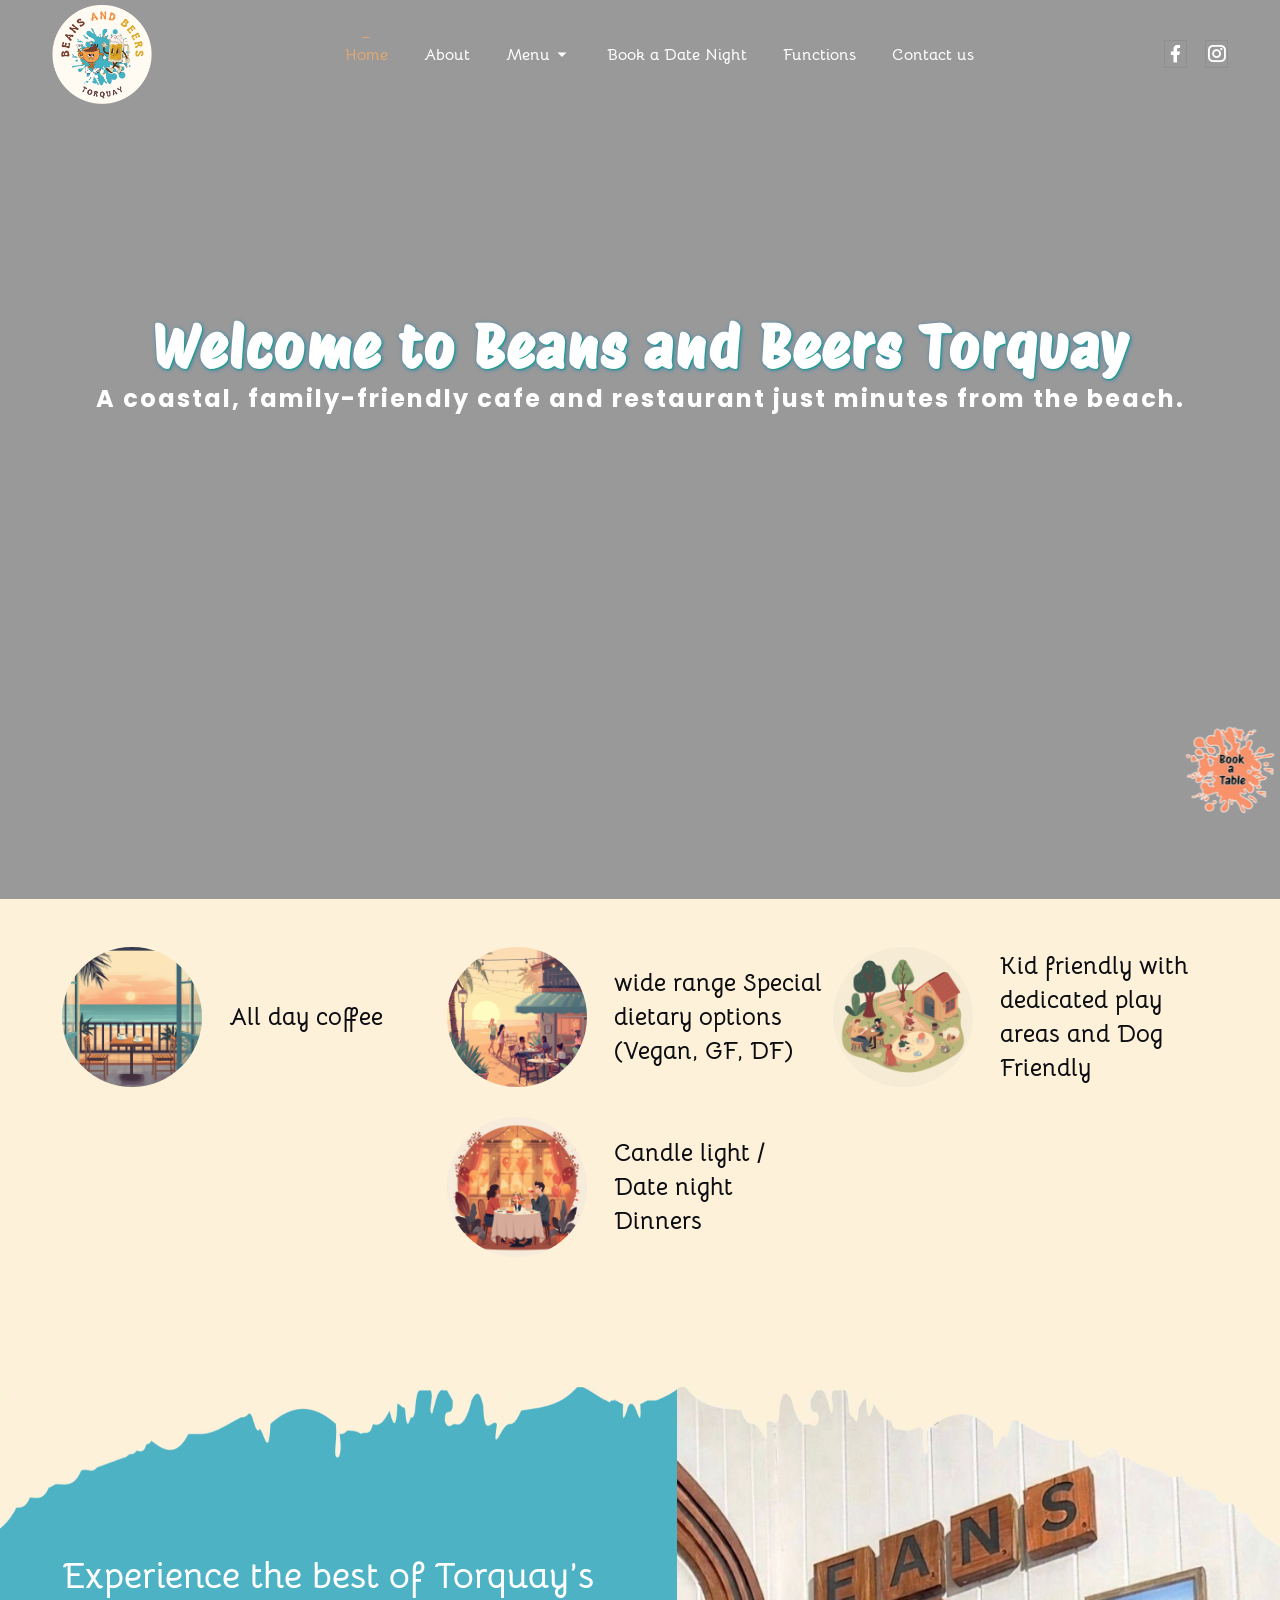
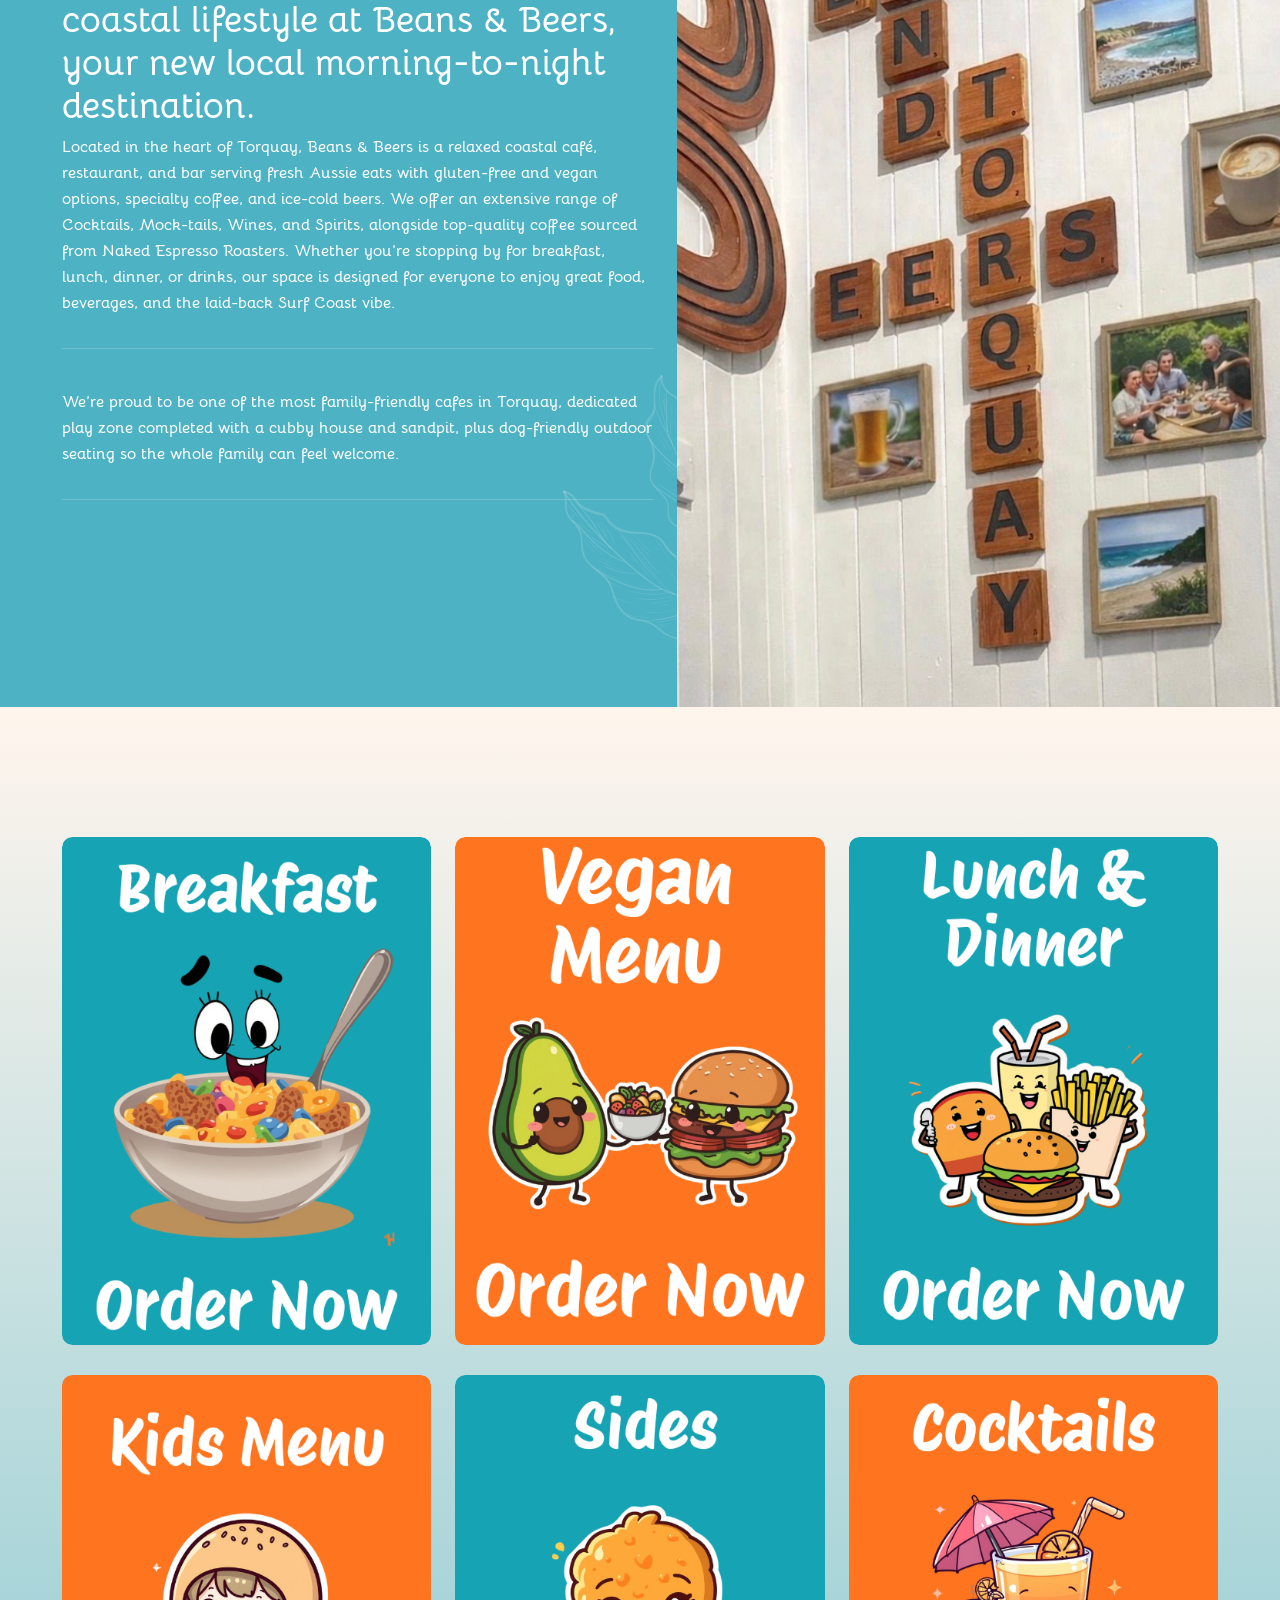
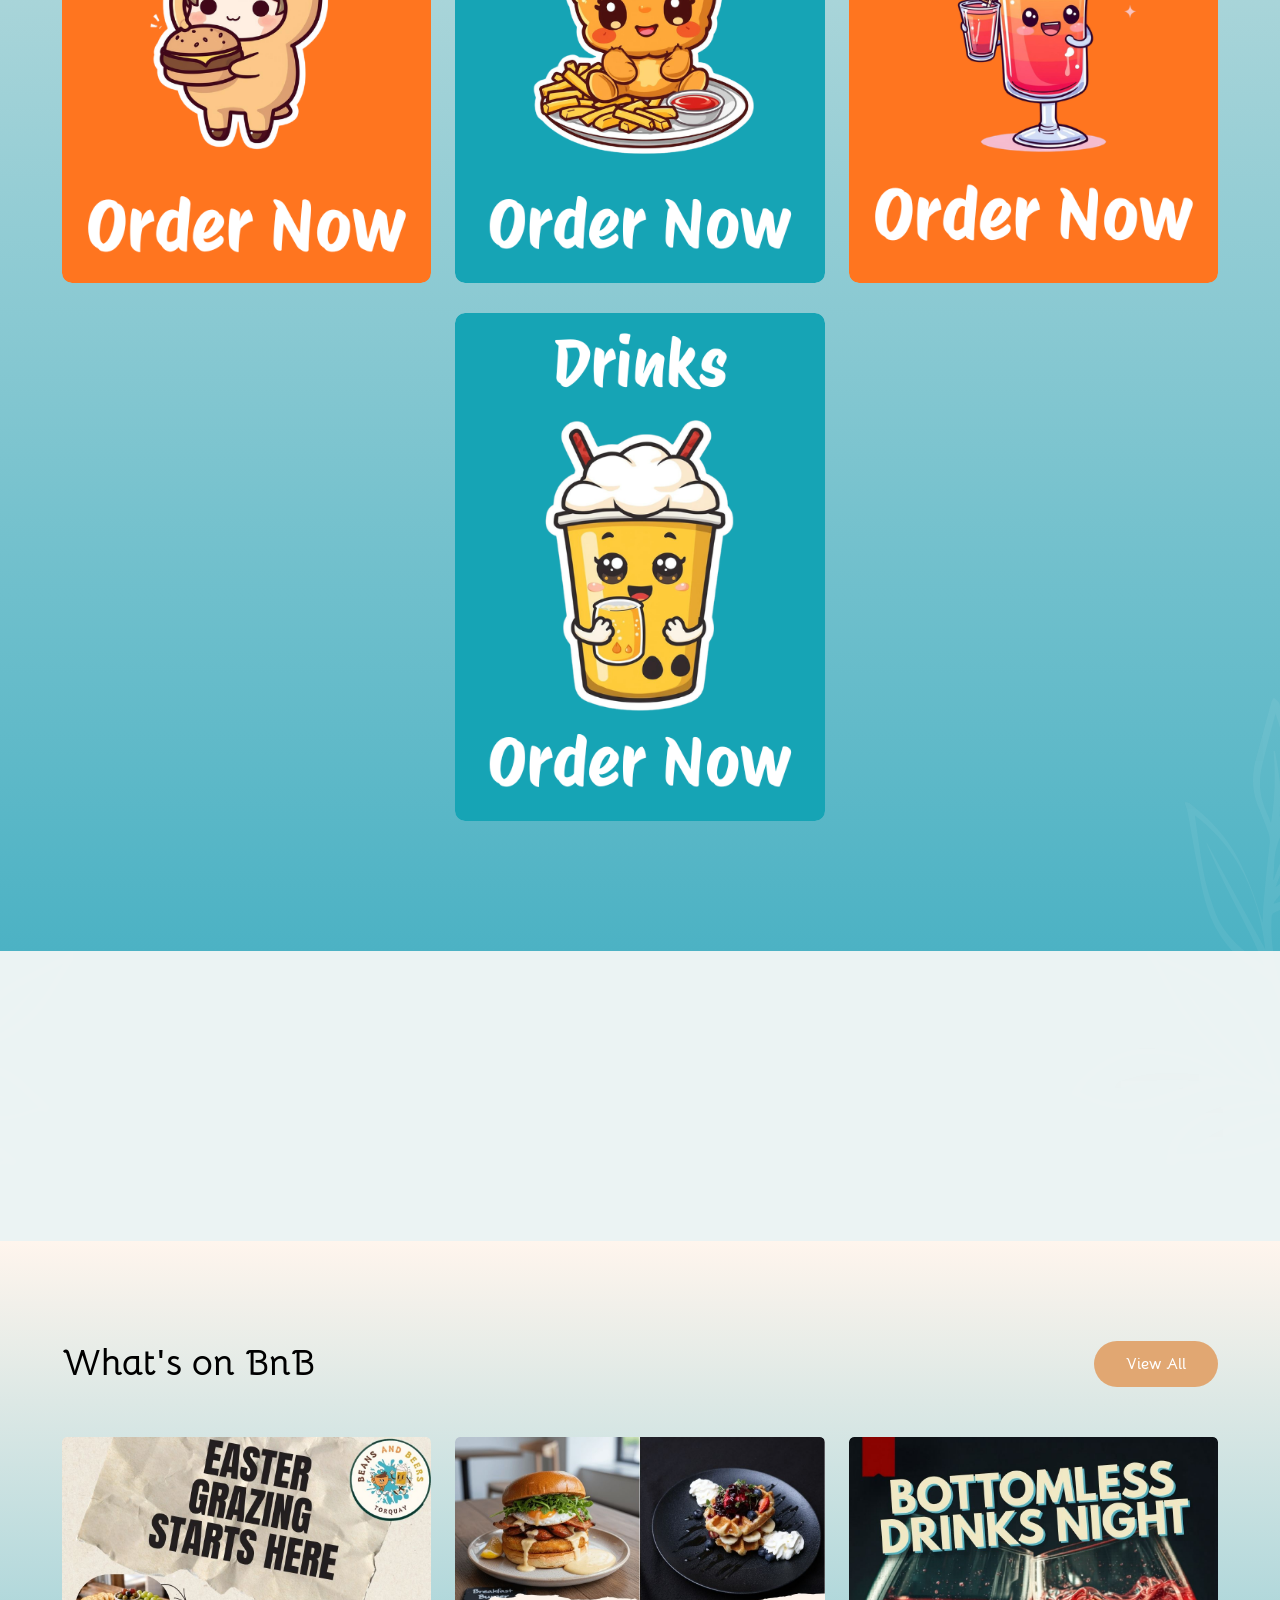
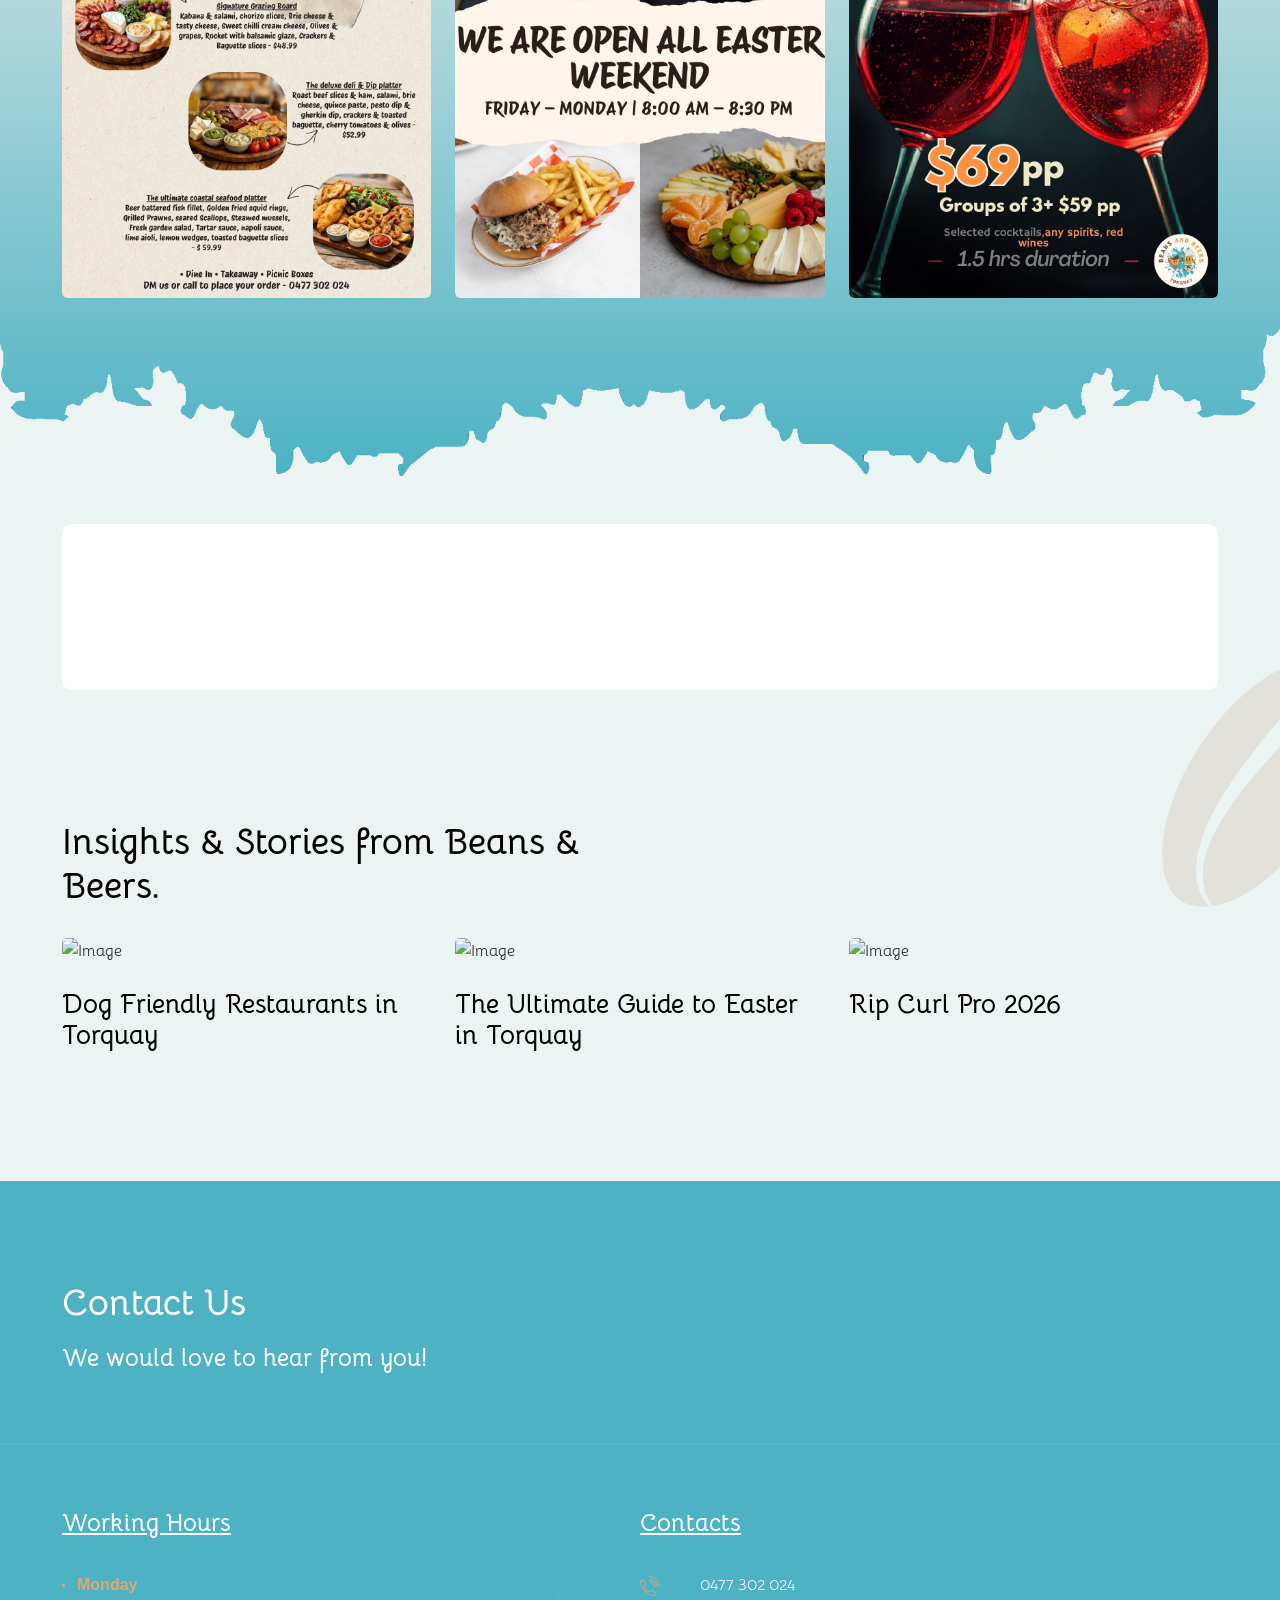
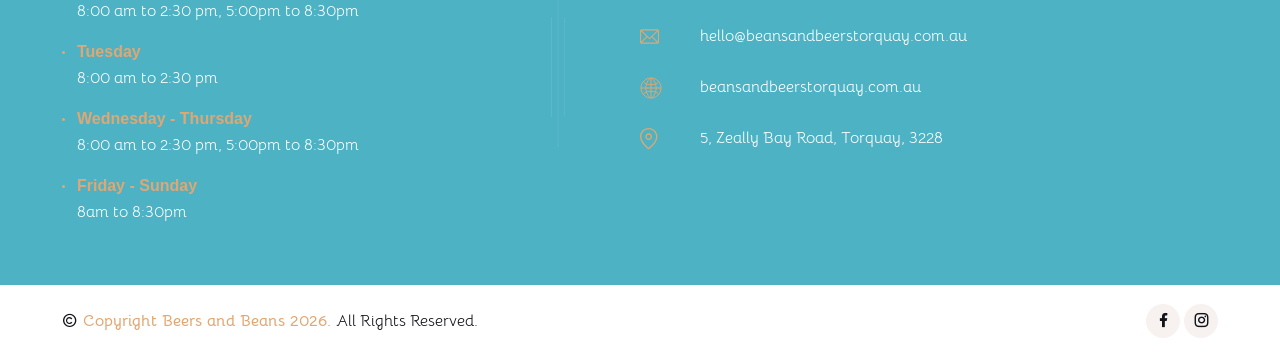
==== commit c2a14b55: "before launch overall changes" ====
--- a/index.html
+++ b/index.html
@@ -209,7 +209,7 @@
                     minutes from the beach.
                 </h5>
             </div>
-            <video id="video-background" class="main-bg-video" autoplay loop muted>
+            <video id="video-background" class="main-bg-video" autoplay loop muted playsinline>
                 <source src="assets/images/videos/Beans-Beer.mp4" data-src="assets/images/videos/Beans-Beer.mp4"
                     type="video/mp4">
             </video>
@@ -413,6 +413,15 @@
                         <div class="shop-card style-two mb-30">
                             <div class="shop-img overflow-hidden round-10">
                                 <img src="assets/images/home/orders/6.png" alt="Image" class="round-10 transition">
+                            </div>
+                        </div>
+                    </a>
+                </div>
+                <div class="col-xxl-3 col-xl-4 col-lg-4 col-md-6" data-cue="slideInUp">
+                    <a href="drinks.html">
+                        <div class="shop-card style-two mb-30">
+                            <div class="shop-img overflow-hidden round-10">
+                                <img src="assets/images/home/orders/7.png" alt="Image" class="round-10 transition">
                             </div>
                         </div>
                     </a>
@@ -686,7 +695,7 @@
                         </li>
                         <li class="position-relative fs-xxl-18"><span class="position-absolute start-0"><img
                                     src="assets/img/icons/globe.svg" alt="Image"></span><a
-                                href="https://www.beansandbeerstorquay.com.au/" target="_blank">beansandbeerstorquay</a>
+                                href="https://www.beansandbeerstorquay.com.au/" target="_blank">beansandbeerstorquay.com.au</a>
                         </li>
                         <li class="position-relative text-white fs-xxl-18"><span class="position-absolute start-0"><img
                                     src="assets/img/icons/map.svg" alt="Image"></span>
--- a/assets/css/footer.css
+++ b/assets/css/footer.css
@@ -143,6 +143,10 @@
 .footer-wrap .footer-widget .footer-menu li a:hover:after {
   width: 100%;
 }
+.footer-wrap .footer-widget .working-hours li span.text_primary {
+  font-weight: 600 !important;
+  font-family: poppins, sans-serif !important;
+}
 .footer-wrap .footer-widget .working-hours li {
   margin-bottom: 15px;
   padding-left: 15px;
@@ -170,7 +174,14 @@
 .footer-wrap .footer-widget .contact-info li span {
   width: 40px;
 }
-.footer-wrap .footer-widget .contact-info li span:after {
+/* .footer-wrap .footer-widget .contact-info li span img{
+  background: beige;
+  padding: 8px;
+  border-radius: 100%;
+  width: 38px;
+  height: 38px;
+} */
+/* .footer-wrap .footer-widget .contact-info li span:after {
   position: absolute;
   top: 55%;
   right: 0;
@@ -179,7 +190,7 @@
   height: 20px;
   transform: translateY(-50%);
   background-color: rgba(255, 255, 255, 0.17);
-}
+} */
 .footer-wrap .footer-widget .contact-info li a {
   color: var(--whiteColor);
 }
--- a/assets/css/responsive.css
+++ b/assets/css/responsive.css
@@ -1,6 +1,6 @@
 @media only screen and (max-width: 575px) {
   html, body {
-    overflow-x: hidden;
+    /* overflow-x: hidden; */
     width: 100%;
     max-width: 100vw;
   }
@@ -50,7 +50,7 @@
 
 @media only screen and (max-width: 767px) {
   html, body {
-    overflow-x: hidden;
+    /* overflow-x: hidden; */
     max-width: 100vw;
   }
 
